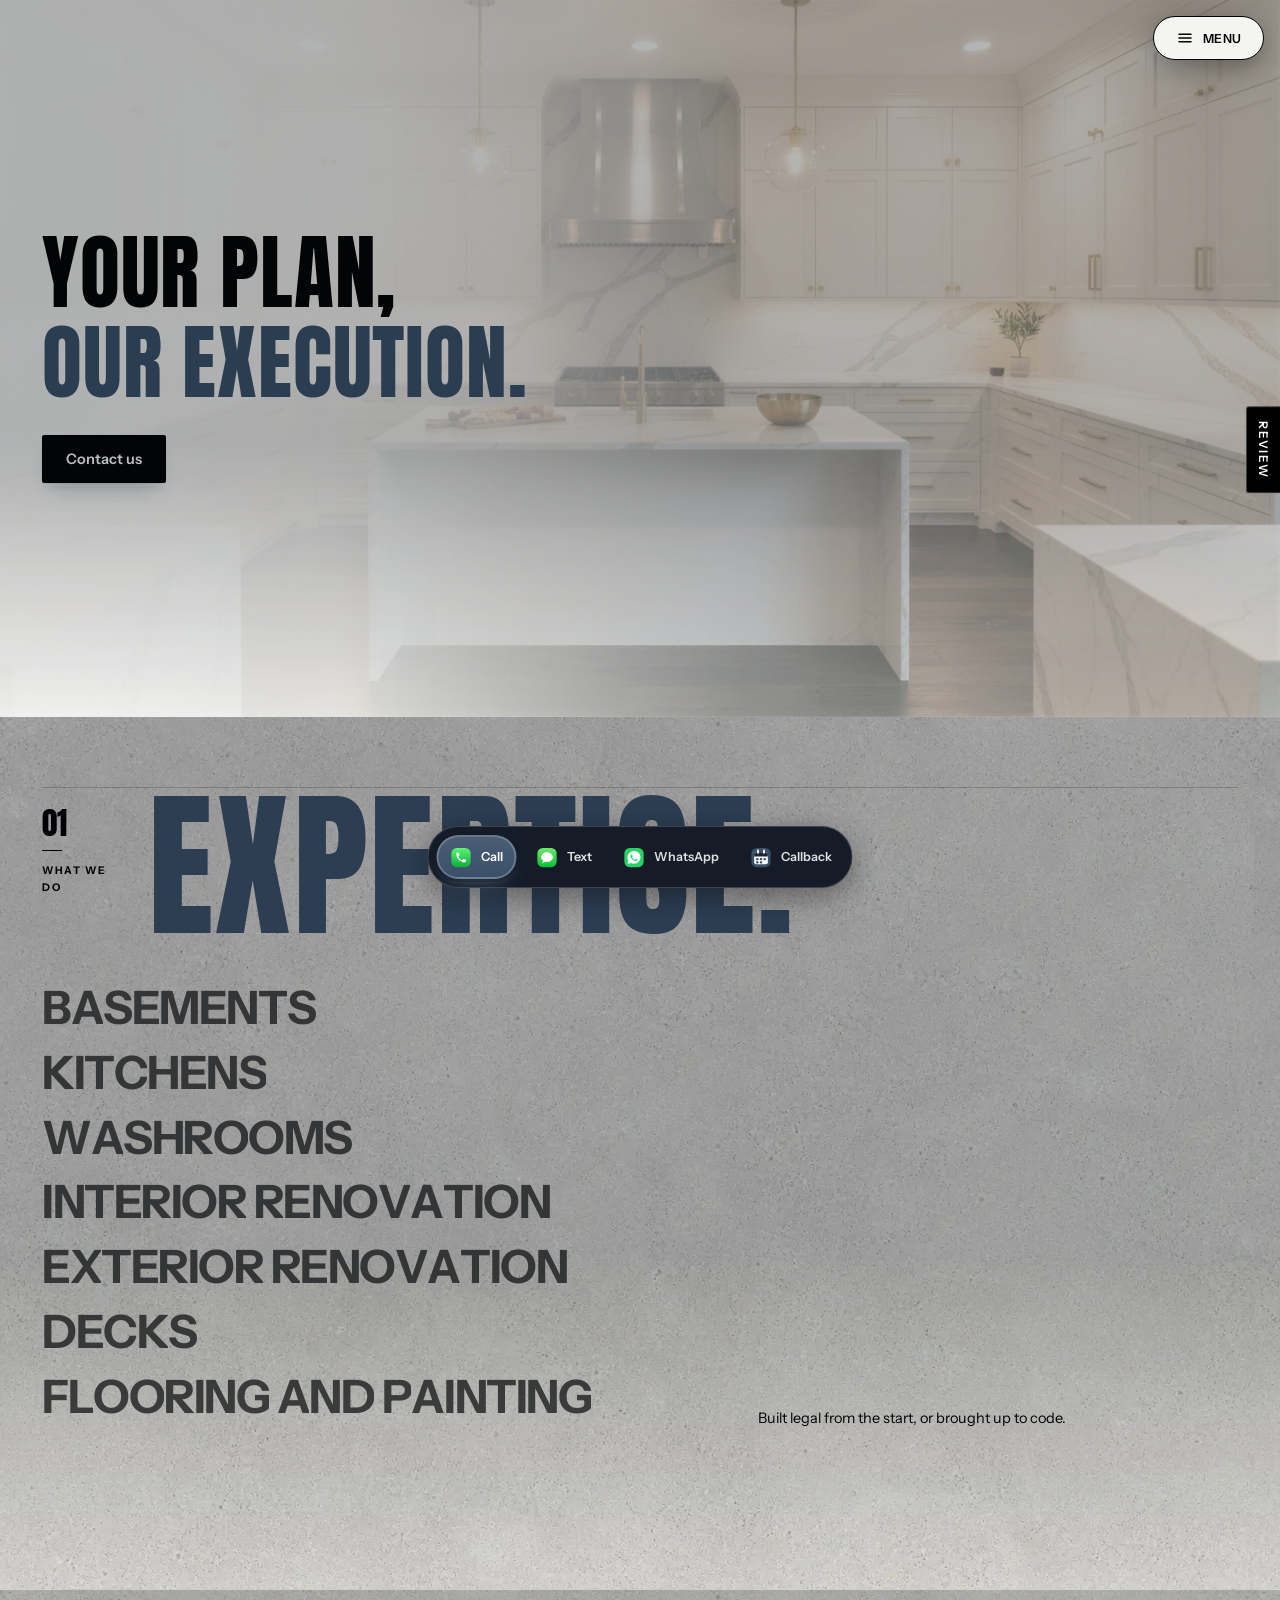
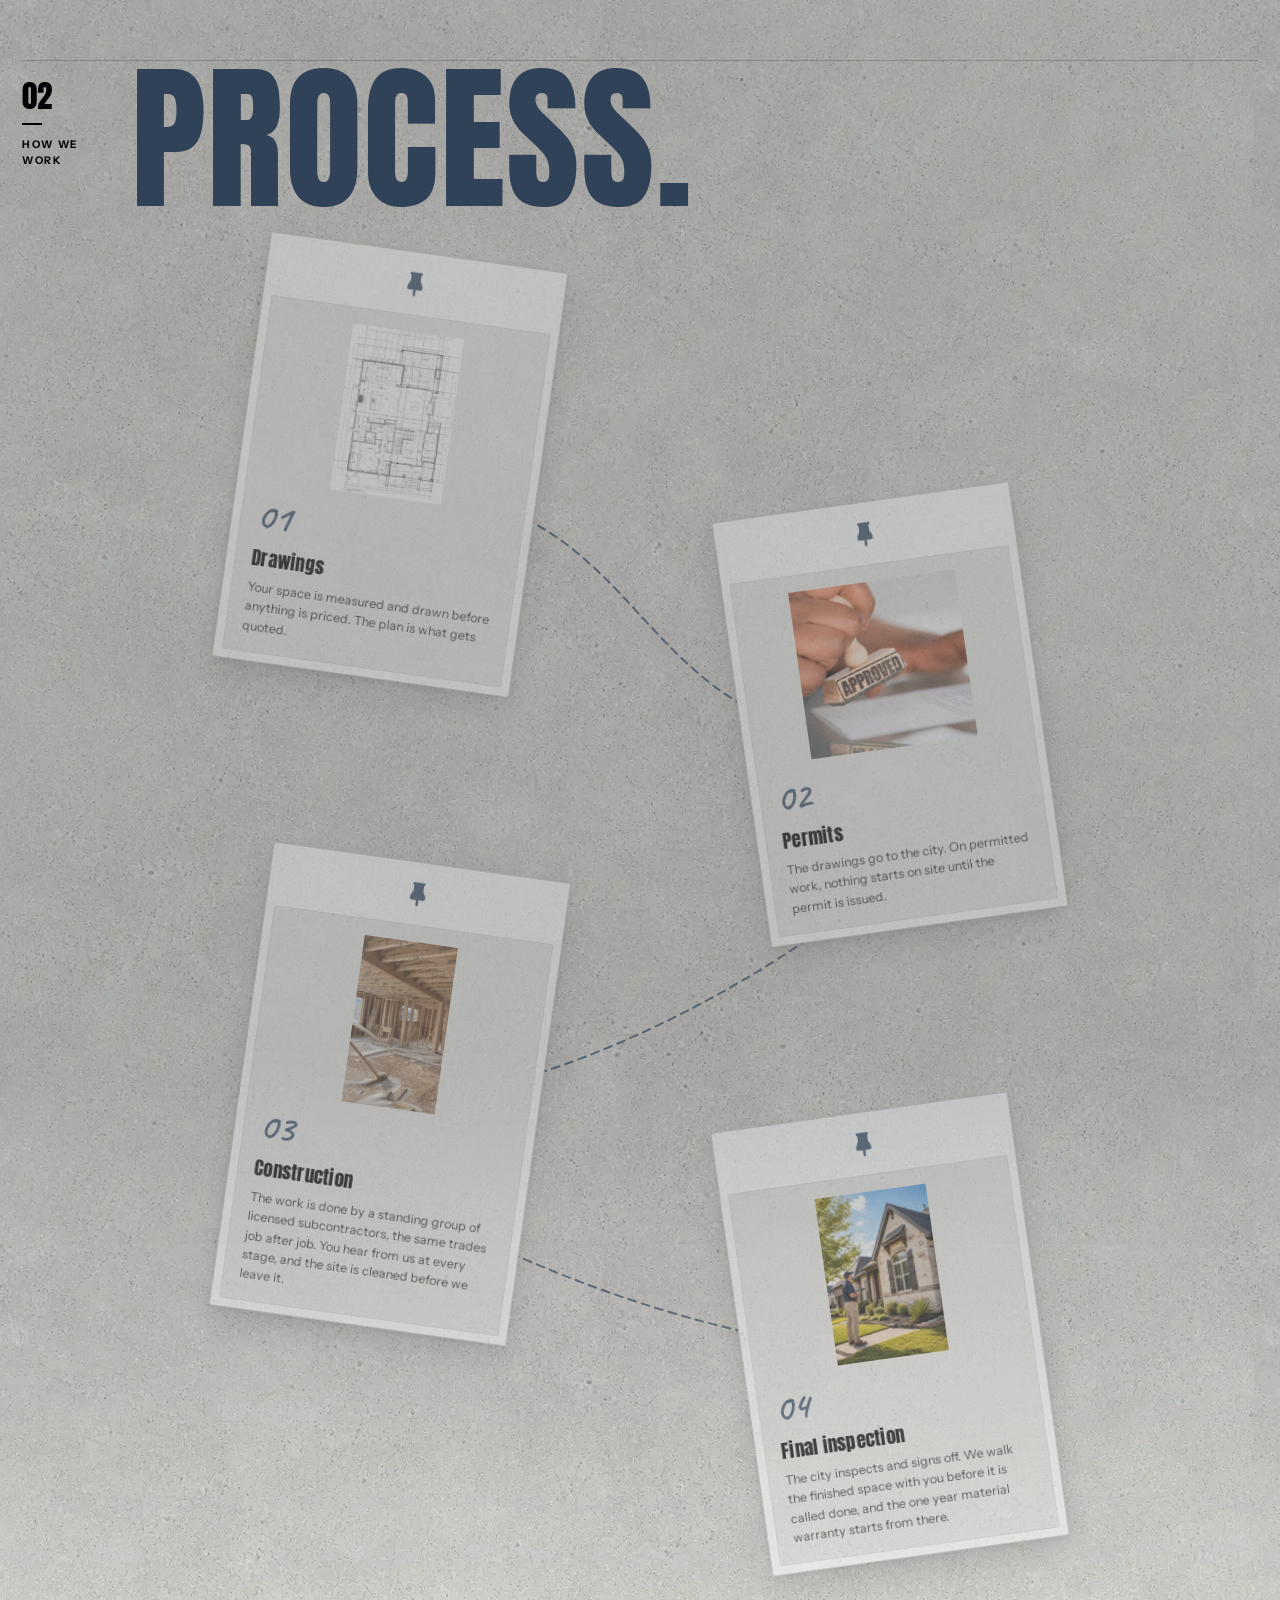
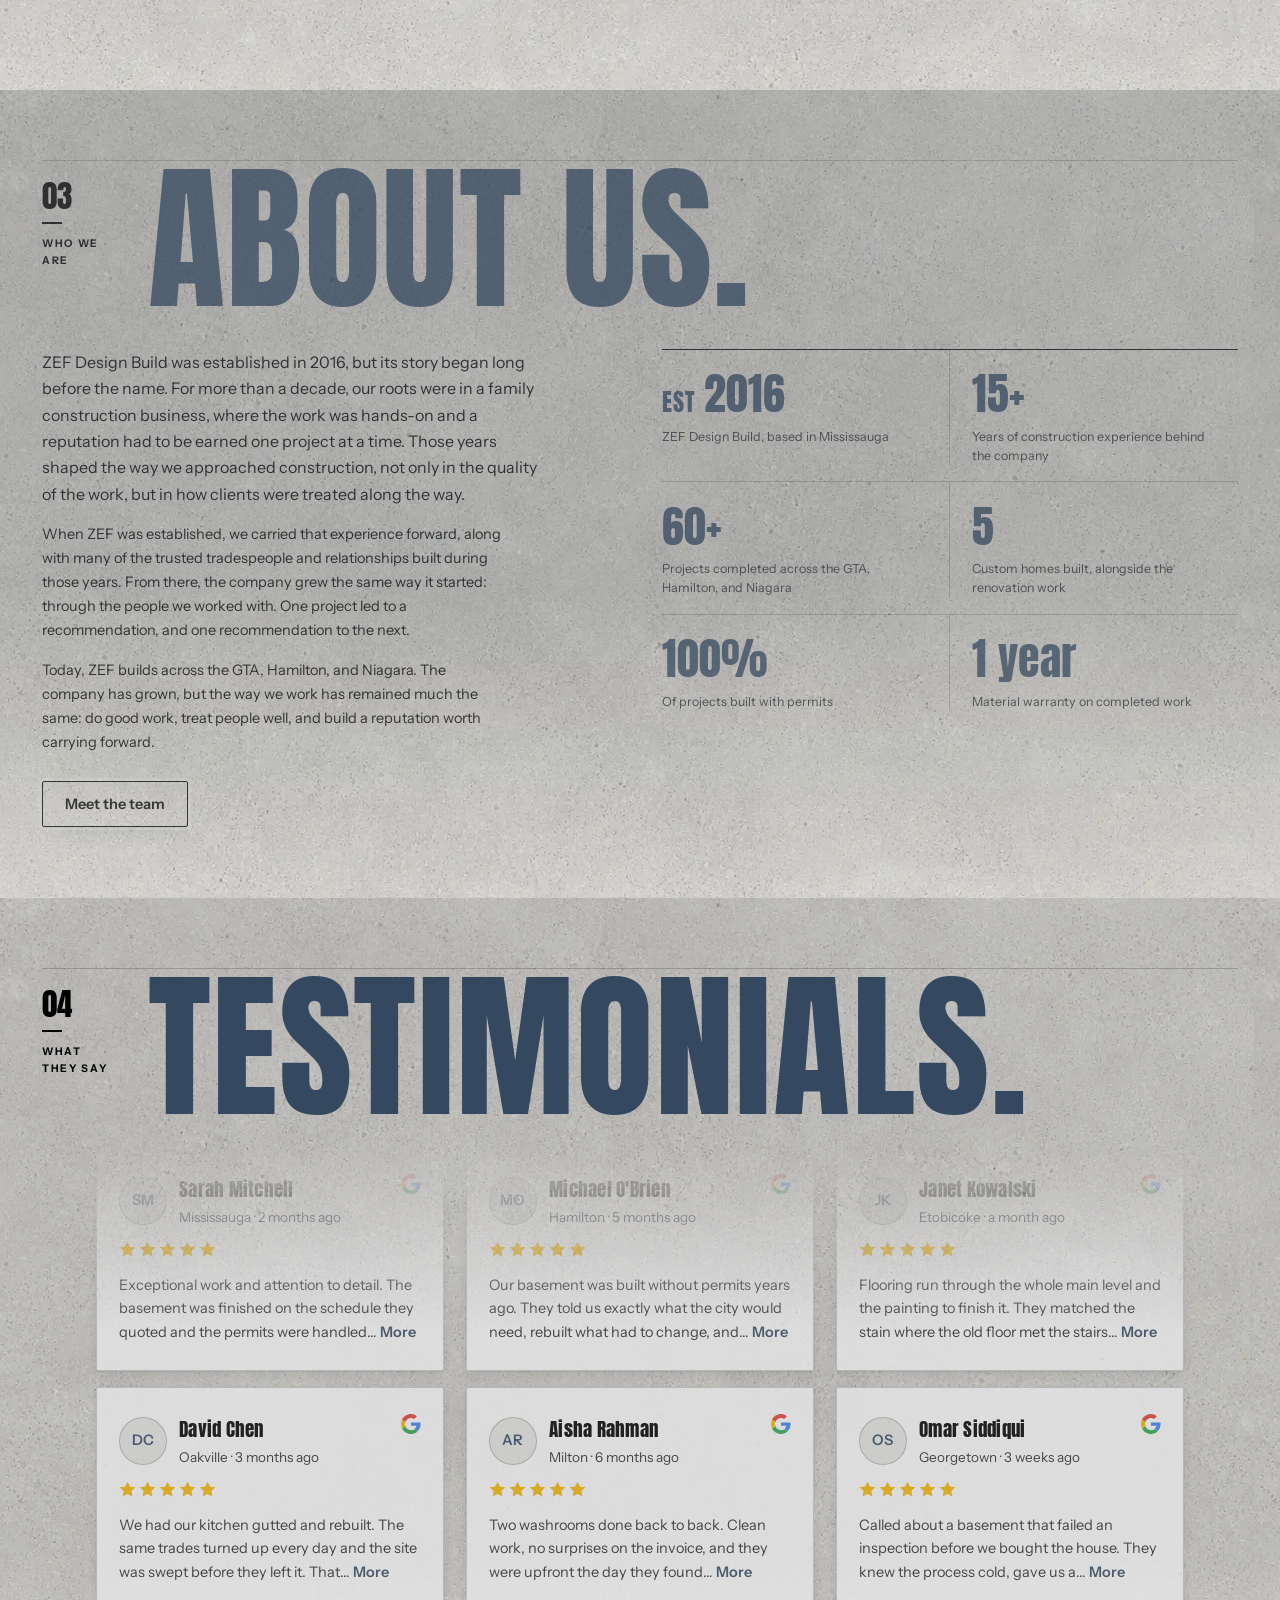
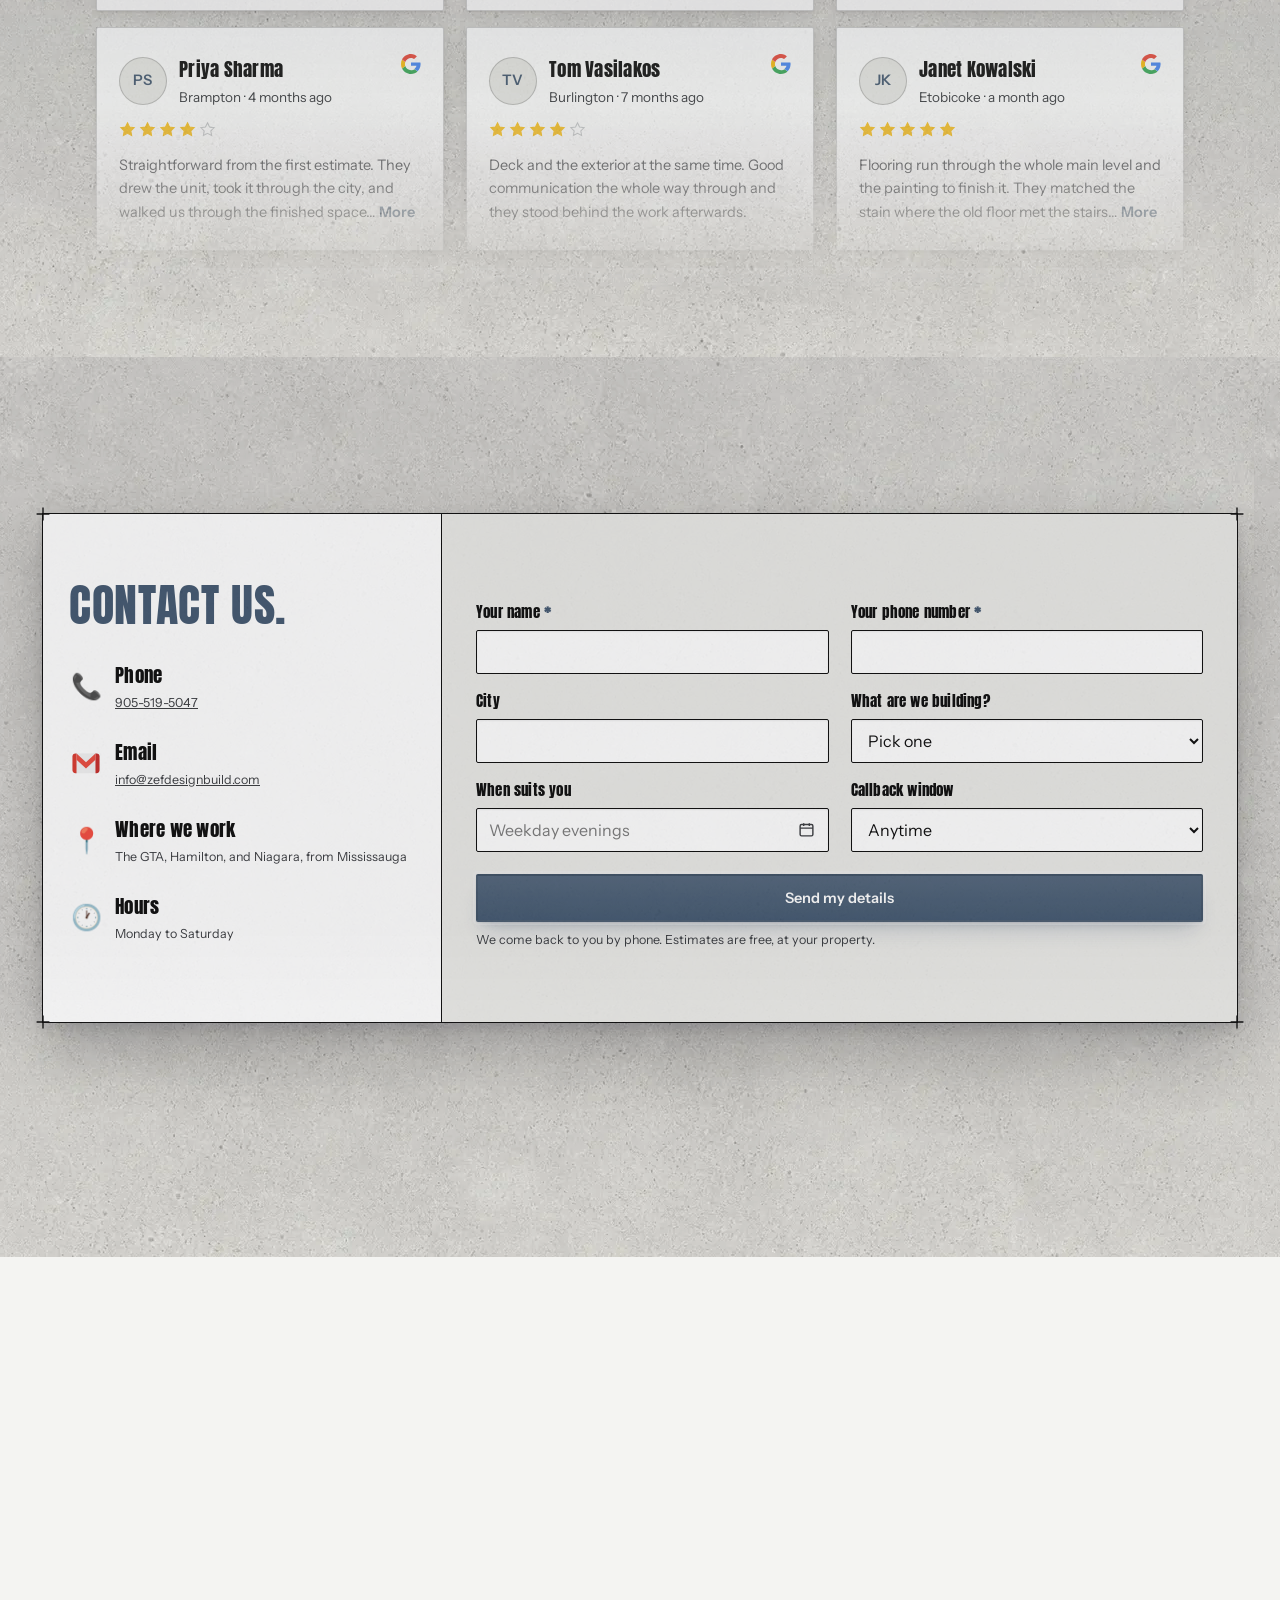
==== index.html @ 4aff9bce "ZEF Design Build preview build (7cb5512)" ====
<!DOCTYPE html>
<html lang="en">
<head>
<meta charset="UTF-8">
<meta name="viewport" content="width=device-width, initial-scale=1.0">
<link rel="icon" type="image/png" sizes="64x64" href="assets/favicon-64.png">
<link rel="apple-touch-icon" href="assets/apple-touch-icon.png">
<title>ZEF Design Build | Construction, Mississauga</title>
<meta name="description" content="Construction company in Mississauga building legal basements, kitchens, washrooms, decks, and full renovations across the GTA, Hamilton, and Niagara.">
<meta name="robots" content="noindex, nofollow">
<link rel="canonical" href="https://zefdesignbuild.com/">
<meta property="og:title" content="ZEF Design Build | Construction, Mississauga">
<meta property="og:description" content="Construction company in Mississauga building legal basements, kitchens, washrooms, decks, and full renovations across the GTA, Hamilton, and Niagara.">
<meta property="og:type" content="website">
<meta property="og:url" content="https://zefdesignbuild.com/">
<meta property="og:site_name" content="ZEF Design Build">
<link rel="preconnect" href="https://fonts.googleapis.com">
<link rel="preconnect" href="https://fonts.gstatic.com" crossorigin>
<link href="https://fonts.googleapis.com/css2?family=Anton&family=Oswald:wght@300;400&family=Instrument+Sans:wght@400;500;600;700&family=IBM+Plex+Mono:wght@400;500&family=Caveat:wght@600&family=Plus+Jakarta+Sans:wght@400;500;600;700;800&display=swap" rel="stylesheet">
<link rel="stylesheet" href="css/site.css">
<script type="application/ld+json">{"@context": "https://schema.org", "@type": "GeneralContractor", "name": "ZEF Design Build", "url": "https://zefdesignbuild.com", "email": "info@zefdesignbuild.com", "telephone": "+1-905-519-5047", "address": {"@type": "PostalAddress", "addressLocality": "Mississauga", "addressRegion": "ON", "addressCountry": "CA"}, "areaServed": [{"@type": "Place", "name": "Greater Toronto Area"}, {"@type": "Place", "name": "Hamilton"}, {"@type": "Place", "name": "Niagara"}], "openingHoursSpecification": [{"@type": "OpeningHoursSpecification", "dayOfWeek": ["Monday", "Tuesday", "Wednesday", "Thursday"], "opens": "08:00", "closes": "21:00"}, {"@type": "OpeningHoursSpecification", "dayOfWeek": ["Friday"], "opens": "12:30", "closes": "22:00"}, {"@type": "OpeningHoursSpecification", "dayOfWeek": ["Saturday"], "opens": "08:00", "closes": "19:00"}], "sameAs": ["https://www.facebook.com/profile.php?id=61578318698367"], "foundingDate": "2016"}</script>
</head>
<body>
<a class="skip" href="#main">Skip to content</a>
<header class="site" id="site-nav">
  <div class="hrow">
    <button class="burger" type="button" aria-label="Open menu" aria-expanded="false" aria-controls="mpop">
      <svg viewBox="0 0 24 24" aria-hidden="true">
        <path d="M4 12L20 12" class="l1"/>
        <path d="M4 12H20" class="l2"/>
        <path d="M4 12H20" class="l3"/>
      </svg>
    </button>
    <a class="lockup" href="index.html">
      <img class="mark" src="assets/logo-chevron.png" alt="" width="40" height="45">
      <span class="ltext"><b>ZEF</b><span>DESIGN BUILD</span></span>
    </a>
    <nav class="menu" aria-label="Main">
      <a href="legal-basements.html">Basements</a><button type="button" data-dd="dd-services" aria-expanded="false" aria-controls="dd-services">Services <svg class="chev" viewBox="0 0 24 24" aria-hidden="true"><path d="M6 9l6 6 6-6" fill="none" stroke="currentColor" stroke-width="2" stroke-linecap="round" stroke-linejoin="round"/></svg></button><a href="about.html">About</a><a href="faq.html">FAQ</a><a href="contact.html">Contact Us</a>
    </nav>
    <div class="hright">
      <a class="ghost-btn" href="tel:9055195047">Call</a>
      <a class="quote-btn" href="contact.html">Get a quote</a>
    </div>
    <div class="dd" id="dd-services"><div class="ddgrid"><a href="legal-basements.html"><span class="thumb"><picture><source srcset="assets/basement-1400.webp 1400w" type="image/webp"><img src="assets/basement-1400.jpg" alt="A finished legal basement suite" width="1400" height="1400" loading="lazy" decoding="async"></picture></span><span><b>Basements</b><i>Built new, or brought up to code. The flagship.</i></span></a><a href="kitchens.html"><span class="thumb"><picture><source srcset="assets/kitchen.webp 736w" type="image/webp"><img src="assets/kitchen.jpg" alt="A finished kitchen with white cabinets, a garden window, and wood flooring" width="736" height="1104" loading="lazy" decoding="async"></picture></span><span><b>Kitchens</b><i>Full renovations.</i></span></a><a href="washrooms.html"><span class="thumb"><picture><source srcset="assets/washroom.webp 736w" type="image/webp"><img src="assets/washroom.jpg" alt="A finished washroom with tiled walls and a glass shower screen" width="736" height="1104" loading="lazy" decoding="async"></picture></span><span><b>Washrooms</b><i>Gut jobs to refreshes.</i></span></a><a href="interior-renovation.html"><span class="thumb"><picture><source srcset="assets/interior.webp 620w" type="image/webp"><img src="assets/interior.jpg" alt="A finished open-plan living room after an interior renovation" width="620" height="930" loading="lazy" decoding="async"></picture></span><span><b>Interior Renovation</b><i>Room by room, or the whole floor.</i></span></a><a href="exterior-renovation.html"><span class="thumb"><picture><source srcset="assets/exterior.webp 736w" type="image/webp"><img src="assets/exterior.jpg" alt="The front of a house after an exterior renovation" width="736" height="1104" loading="lazy" decoding="async"></picture></span><span><b>Exterior Renovation</b><i>Siding, windows, doors, and the front.</i></span></a><a href="decks.html"><span class="thumb"><picture><img src="assets/deck.jpg" alt="A finished backyard deck with seating and planting around it" width="672" height="1024" loading="lazy" decoding="async"></picture></span><span><b>Decks</b><i>Outdoor builds.</i></span></a></div></div>
    <div class="mpop" id="mpop">
  <a href="legal-basements.html">Basements</a>
  <div class="sep" role="separator" aria-orientation="horizontal"></div>
  <div class="grp">Services</div>
  <a href="kitchens.html">Kitchens</a><a href="washrooms.html">Washrooms</a><a href="interior-renovation.html">Interior Renovation</a><a href="exterior-renovation.html">Exterior Renovation</a><a href="decks.html">Decks</a>
  <div class="sep" role="separator" aria-orientation="horizontal"></div>
  <a href="about.html">About</a>
  <a href="faq.html">FAQ</a>
  <a href="contact.html">Contact Us</a>
</div>

  </div>
</header>
<button class="navhint" type="button" aria-controls="site-nav" aria-expanded="false"><svg viewBox="0 0 24 24" aria-hidden="true"><path d="M4 7h16M4 12h16M4 17h16"/></svg><span>Menu</span></button>
<main id="main">
<section class="hero-stage home">
  <div class="hero-photo" aria-hidden="true">
    <picture>
      <!-- Home hero image (Fahad, 2026-08-17): the kitchen-build scene's draft
           frame, 4K-upscaled for clarity, shown FULL-FRAME with no scrim and
           no grid overlay (his rulings). PLACEHOLDER until the scene's master
           locks (bible: ../01 - Hero/kitchen-build-scroll/); the basement
           assets (hero-1920/hero-1100) stay built for reversal. -->
      <source srcset="assets/kitchen-hero-1100.webp 1100w, assets/kitchen-hero-1600.webp 1600w, assets/kitchen-hero-2560.webp 2560w" type="image/webp" sizes="100vw">
      <img src="assets/kitchen-hero-1600.jpg" srcset="assets/kitchen-hero-1100.jpg 1100w, assets/kitchen-hero-1600.jpg 1600w, assets/kitchen-hero-2560.jpg 2560w" sizes="100vw" alt="" width="2560" height="1434" fetchpriority="high" decoding="sync">
    </picture>
  </div>
  <div class="hero-inner">
    <div class="hero-copy">
      <!-- THE H1 IS SET LIKE A SECTION HEAD (Fahad, 2026-08-20, working from
           a screenshot of "EXPERTISE."): Anton, uppercase, tight leading, the
           accent, and the same full stop. `.hero-stop` carries the stop so it
           inherits the heading's colour the way `.sechead-stop` does.
           THE PARAGRAPH THAT EXPLAINED WHAT ZEF IS WAS REMOVED with it -- the
           About us page carries that, and the hero was spending its whole
           measure on a definition nobody arrives wanting. -->
      <!-- TWO PARTS, SEPARATELY COLOURABLE. The heading has always been a
           two-tone lockup (it was black "Your plan," over steel "our
           execution" before this head was restyled) and losing that split
           lost the point of it. `.hl-a` and `.hl-b` carry the halves; the
           stop lives INSIDE `.hl-b` so `color: inherit` picks up that half's
           colour rather than the h1's, which is what keeps punctuation with
           its own word when the two halves disagree. -->
      <h1><span class="hl-a">Your plan,</span><br><span class="hl-b">our execution<span class="hero-stop" aria-hidden="true">.</span></span></h1>
      <!-- ONE BUTTON ONLY (Fahad, 2026-08-21: "Only keep the contact us
           button there"). Call went: it is the lead dock's first channel
           on every page, so the pair was a second route to the same tap. -->
      <div class="ctas">
        <a class="btn1" href="contact.html">Contact us</a>
      </div>
    </div>
  </div>
</section>

<section class="wb">
  <div class="inner">
    <div class="sechead reveal">
    <div class="sechead-meta">
      <span class="sechead-num" aria-hidden="true">01</span>
      <span class="sechead-tick" aria-hidden="true"></span>
      <span class="sechead-label">What we do</span>
    </div>
    <h2 class="sec">Expertise<span class="sechead-stop" aria-hidden="true">.</span></h2>
  </div>
    <div class="hsl reveal"><div class="hsl-group"><a class="hsl-link" href="legal-basements.html" aria-label="Basements"><span class="hsl-word" aria-hidden="true"><span class="hsl-w"><span class="hsl-ch" style="--i:0"><span class="l1">B</span><span class="l2">B</span></span><span class="hsl-ch" style="--i:1"><span class="l1">A</span><span class="l2">A</span></span><span class="hsl-ch" style="--i:2"><span class="l1">S</span><span class="l2">S</span></span><span class="hsl-ch" style="--i:3"><span class="l1">E</span><span class="l2">E</span></span><span class="hsl-ch" style="--i:4"><span class="l1">M</span><span class="l2">M</span></span><span class="hsl-ch" style="--i:5"><span class="l1">E</span><span class="l2">E</span></span><span class="hsl-ch" style="--i:6"><span class="l1">N</span><span class="l2">N</span></span><span class="hsl-ch" style="--i:7"><span class="l1">T</span><span class="l2">T</span></span><span class="hsl-ch" style="--i:8"><span class="l1">S</span><span class="l2">S</span></span></span></span><span class="hsl-go mono" aria-hidden="true">&rarr;</span></a><span class="hsl-subs"><a href="build-a-legal-basement.html"><b>Legal basement</b><i>Yours is unfinished</i></a><a href="legalize-a-basement.html"><b>Finished basement</b><i>Built without permits</i></a></span></div><span class="hsl-shot hsl-bshot"><picture><source srcset="assets/basement-760.webp 760w, assets/basement-1400.webp 1400w" type="image/webp" sizes="(max-width:900px) 100vw, 520px"><img src="assets/basement-1400.jpg" srcset="assets/basement-760.jpg 760w, assets/basement-1400.jpg 1400w" sizes="(max-width:900px) 100vw, 520px" alt="A finished legal basement suite with a kitchenette and living area" width="1400" height="1400" loading="lazy" decoding="async"></picture><span class="hsl-cap">Built legal from the start, or brought up to code.</span></span><a class="hsl-link" href="kitchens.html" aria-label="Kitchens"><span class="hsl-word" aria-hidden="true"><span class="hsl-w"><span class="hsl-ch" style="--i:0"><span class="l1">K</span><span class="l2">K</span></span><span class="hsl-ch" style="--i:1"><span class="l1">I</span><span class="l2">I</span></span><span class="hsl-ch" style="--i:2"><span class="l1">T</span><span class="l2">T</span></span><span class="hsl-ch" style="--i:3"><span class="l1">C</span><span class="l2">C</span></span><span class="hsl-ch" style="--i:4"><span class="l1">H</span><span class="l2">H</span></span><span class="hsl-ch" style="--i:5"><span class="l1">E</span><span class="l2">E</span></span><span class="hsl-ch" style="--i:6"><span class="l1">N</span><span class="l2">N</span></span><span class="hsl-ch" style="--i:7"><span class="l1">S</span><span class="l2">S</span></span></span></span><span class="hsl-go mono" aria-hidden="true">&rarr;</span></a><span class="hsl-shot"><picture><source srcset="assets/kitchen.webp 736w" type="image/webp" sizes="(max-width:900px) 100vw, 520px"><img src="assets/kitchen.jpg" alt="A finished kitchen with white cabinets, a garden window, and wood flooring" width="736" height="1104" loading="lazy" decoding="async"></picture><span class="hsl-cap">Full renovations.</span></span><a class="hsl-link" href="washrooms.html" aria-label="Washrooms"><span class="hsl-word" aria-hidden="true"><span class="hsl-w"><span class="hsl-ch" style="--i:0"><span class="l1">W</span><span class="l2">W</span></span><span class="hsl-ch" style="--i:1"><span class="l1">A</span><span class="l2">A</span></span><span class="hsl-ch" style="--i:2"><span class="l1">S</span><span class="l2">S</span></span><span class="hsl-ch" style="--i:3"><span class="l1">H</span><span class="l2">H</span></span><span class="hsl-ch" style="--i:4"><span class="l1">R</span><span class="l2">R</span></span><span class="hsl-ch" style="--i:5"><span class="l1">O</span><span class="l2">O</span></span><span class="hsl-ch" style="--i:6"><span class="l1">O</span><span class="l2">O</span></span><span class="hsl-ch" style="--i:7"><span class="l1">M</span><span class="l2">M</span></span><span class="hsl-ch" style="--i:8"><span class="l1">S</span><span class="l2">S</span></span></span></span><span class="hsl-go mono" aria-hidden="true">&rarr;</span></a><span class="hsl-shot"><picture><source srcset="assets/washroom.webp 736w" type="image/webp" sizes="(max-width:900px) 100vw, 520px"><img src="assets/washroom.jpg" alt="A finished washroom with tiled walls and a glass shower screen" width="736" height="1104" loading="lazy" decoding="async"></picture><span class="hsl-cap">Gut jobs to refreshes.</span></span><a class="hsl-link" href="interior-renovation.html" aria-label="Interior Renovation"><span class="hsl-word" aria-hidden="true"><span class="hsl-w"><span class="hsl-ch" style="--i:0"><span class="l1">I</span><span class="l2">I</span></span><span class="hsl-ch" style="--i:1"><span class="l1">N</span><span class="l2">N</span></span><span class="hsl-ch" style="--i:2"><span class="l1">T</span><span class="l2">T</span></span><span class="hsl-ch" style="--i:3"><span class="l1">E</span><span class="l2">E</span></span><span class="hsl-ch" style="--i:4"><span class="l1">R</span><span class="l2">R</span></span><span class="hsl-ch" style="--i:5"><span class="l1">I</span><span class="l2">I</span></span><span class="hsl-ch" style="--i:6"><span class="l1">O</span><span class="l2">O</span></span><span class="hsl-ch" style="--i:7"><span class="l1">R</span><span class="l2">R</span></span></span> <span class="hsl-w"><span class="hsl-ch" style="--i:9"><span class="l1">R</span><span class="l2">R</span></span><span class="hsl-ch" style="--i:10"><span class="l1">E</span><span class="l2">E</span></span><span class="hsl-ch" style="--i:11"><span class="l1">N</span><span class="l2">N</span></span><span class="hsl-ch" style="--i:12"><span class="l1">O</span><span class="l2">O</span></span><span class="hsl-ch" style="--i:13"><span class="l1">V</span><span class="l2">V</span></span><span class="hsl-ch" style="--i:14"><span class="l1">A</span><span class="l2">A</span></span><span class="hsl-ch" style="--i:15"><span class="l1">T</span><span class="l2">T</span></span><span class="hsl-ch" style="--i:16"><span class="l1">I</span><span class="l2">I</span></span><span class="hsl-ch" style="--i:17"><span class="l1">O</span><span class="l2">O</span></span><span class="hsl-ch" style="--i:18"><span class="l1">N</span><span class="l2">N</span></span></span></span><span class="hsl-go mono" aria-hidden="true">&rarr;</span></a><span class="hsl-shot"><picture><source srcset="assets/interior.webp 620w" type="image/webp" sizes="(max-width:900px) 100vw, 520px"><img src="assets/interior.jpg" alt="A finished open-plan living room after an interior renovation" width="620" height="930" loading="lazy" decoding="async"></picture><span class="hsl-cap">Room by room, or the whole floor.</span></span><a class="hsl-link" href="exterior-renovation.html" aria-label="Exterior Renovation"><span class="hsl-word" aria-hidden="true"><span class="hsl-w"><span class="hsl-ch" style="--i:0"><span class="l1">E</span><span class="l2">E</span></span><span class="hsl-ch" style="--i:1"><span class="l1">X</span><span class="l2">X</span></span><span class="hsl-ch" style="--i:2"><span class="l1">T</span><span class="l2">T</span></span><span class="hsl-ch" style="--i:3"><span class="l1">E</span><span class="l2">E</span></span><span class="hsl-ch" style="--i:4"><span class="l1">R</span><span class="l2">R</span></span><span class="hsl-ch" style="--i:5"><span class="l1">I</span><span class="l2">I</span></span><span class="hsl-ch" style="--i:6"><span class="l1">O</span><span class="l2">O</span></span><span class="hsl-ch" style="--i:7"><span class="l1">R</span><span class="l2">R</span></span></span> <span class="hsl-w"><span class="hsl-ch" style="--i:9"><span class="l1">R</span><span class="l2">R</span></span><span class="hsl-ch" style="--i:10"><span class="l1">E</span><span class="l2">E</span></span><span class="hsl-ch" style="--i:11"><span class="l1">N</span><span class="l2">N</span></span><span class="hsl-ch" style="--i:12"><span class="l1">O</span><span class="l2">O</span></span><span class="hsl-ch" style="--i:13"><span class="l1">V</span><span class="l2">V</span></span><span class="hsl-ch" style="--i:14"><span class="l1">A</span><span class="l2">A</span></span><span class="hsl-ch" style="--i:15"><span class="l1">T</span><span class="l2">T</span></span><span class="hsl-ch" style="--i:16"><span class="l1">I</span><span class="l2">I</span></span><span class="hsl-ch" style="--i:17"><span class="l1">O</span><span class="l2">O</span></span><span class="hsl-ch" style="--i:18"><span class="l1">N</span><span class="l2">N</span></span></span></span><span class="hsl-go mono" aria-hidden="true">&rarr;</span></a><span class="hsl-shot"><picture><source srcset="assets/exterior.webp 736w" type="image/webp" sizes="(max-width:900px) 100vw, 520px"><img src="assets/exterior.jpg" alt="The front of a house after an exterior renovation" width="736" height="1104" loading="lazy" decoding="async"></picture><span class="hsl-cap">Siding, windows, doors, and the front.</span></span><a class="hsl-link" href="decks.html" aria-label="Decks"><span class="hsl-word" aria-hidden="true"><span class="hsl-w"><span class="hsl-ch" style="--i:0"><span class="l1">D</span><span class="l2">D</span></span><span class="hsl-ch" style="--i:1"><span class="l1">E</span><span class="l2">E</span></span><span class="hsl-ch" style="--i:2"><span class="l1">C</span><span class="l2">C</span></span><span class="hsl-ch" style="--i:3"><span class="l1">K</span><span class="l2">K</span></span><span class="hsl-ch" style="--i:4"><span class="l1">S</span><span class="l2">S</span></span></span></span><span class="hsl-go mono" aria-hidden="true">&rarr;</span></a><span class="hsl-shot"><picture><img src="assets/deck.jpg" alt="A finished backyard deck with seating and planting around it" width="672" height="1024" loading="lazy" decoding="async"></picture><span class="hsl-cap">Outdoor builds.</span></span><a class="hsl-link" href="interior-renovation.html" aria-label="Flooring and Painting"><span class="hsl-word" aria-hidden="true"><span class="hsl-w"><span class="hsl-ch" style="--i:0"><span class="l1">F</span><span class="l2">F</span></span><span class="hsl-ch" style="--i:1"><span class="l1">L</span><span class="l2">L</span></span><span class="hsl-ch" style="--i:2"><span class="l1">O</span><span class="l2">O</span></span><span class="hsl-ch" style="--i:3"><span class="l1">O</span><span class="l2">O</span></span><span class="hsl-ch" style="--i:4"><span class="l1">R</span><span class="l2">R</span></span><span class="hsl-ch" style="--i:5"><span class="l1">I</span><span class="l2">I</span></span><span class="hsl-ch" style="--i:6"><span class="l1">N</span><span class="l2">N</span></span><span class="hsl-ch" style="--i:7"><span class="l1">G</span><span class="l2">G</span></span></span> <span class="hsl-w"><span class="hsl-ch" style="--i:9"><span class="l1">A</span><span class="l2">A</span></span><span class="hsl-ch" style="--i:10"><span class="l1">N</span><span class="l2">N</span></span><span class="hsl-ch" style="--i:11"><span class="l1">D</span><span class="l2">D</span></span></span> <span class="hsl-w"><span class="hsl-ch" style="--i:13"><span class="l1">P</span><span class="l2">P</span></span><span class="hsl-ch" style="--i:14"><span class="l1">A</span><span class="l2">A</span></span><span class="hsl-ch" style="--i:15"><span class="l1">I</span><span class="l2">I</span></span><span class="hsl-ch" style="--i:16"><span class="l1">N</span><span class="l2">N</span></span><span class="hsl-ch" style="--i:17"><span class="l1">T</span><span class="l2">T</span></span><span class="hsl-ch" style="--i:18"><span class="l1">I</span><span class="l2">I</span></span><span class="hsl-ch" style="--i:19"><span class="l1">N</span><span class="l2">N</span></span><span class="hsl-ch" style="--i:20"><span class="l1">G</span><span class="l2">G</span></span></span></span><span class="hsl-go mono" aria-hidden="true">&rarr;</span></a><span class="hsl-shot"><picture><source srcset="assets/flooring.webp 620w" type="image/webp" sizes="(max-width:900px) 100vw, 520px"><img src="assets/flooring.jpg" alt="New flooring run through connected rooms" width="620" height="1240" loading="lazy" decoding="async"></picture><span class="hsl-cap">Floors run through connected rooms, and the painting that finishes them.</span></span></div>
  </div>
</section>

<section class="process" aria-labelledby="process-h">
  <div class="prohead reveal">
    <div class="sechead">
    <div class="sechead-meta">
      <span class="sechead-num" aria-hidden="true">02</span>
      <span class="sechead-tick" aria-hidden="true"></span>
      <span class="sechead-label">How we work</span>
    </div>
    <h2 class="sec" id="process-h">Process<span class="sechead-stop" aria-hidden="true">.</span></h2>
  </div>
  </div>
  <div class="proboard">
    <svg class="propath" viewBox="0 0 1000 1370" preserveAspectRatio="none" aria-hidden="true">
      <path d="M 250 240 C 520 240, 480 490, 750 490 C 1000 490, 520 850, 250 850 C 20 850, 480 1100, 750 1100" fill="none" stroke="currentColor" stroke-width="2"
            stroke-linecap="round" vector-effect="non-scaling-stroke"/>
    </svg>
    <ol class="prolist"><li class="procard">
      <div class="pcard">
        <svg class="ppin" viewBox="0 0 24 24" fill="currentColor" aria-hidden="true"><path d="M16 3a1 1 0 0 1 .117 1.993l-.117 .007v4.764l1.894 3.789a1 1 0 0 1 .1 .331l.006 .116v2a1 1 0 0 1 -.883 .993l-.117 .007h-4v4a1 1 0 0 1 -1.993 .117l-.007 -.117v-4h-4a1 1 0 0 1 -.993 -.883l-.007 -.117v-2a1 1 0 0 1 .06 -.34l.046 -.107l1.894 -3.791v-4.762a1 1 0 0 1 -.117 -1.993l.117 -.007h8z"/></svg>
        <div class="ppanel">
          <figure class="pphoto"><picture><source srcset="assets/01-plan.webp 399w" type="image/webp" sizes="280px"><img src="assets/01-plan.jpg" alt="A drawing set laid out on a table with a scale rule across it" width="399" height="600" loading="lazy" decoding="async"></picture></figure>
          <span class="pscript" aria-hidden="true">01</span>
          <h3>Drawings</h3>
          <p>Your space is measured and drawn before anything is priced. The plan is what gets quoted.</p>
        </div>
      </div>
    </li><li class="procard">
      <div class="pcard">
        <svg class="ppin" viewBox="0 0 24 24" fill="currentColor" aria-hidden="true"><path d="M16 3a1 1 0 0 1 .117 1.993l-.117 .007v4.764l1.894 3.789a1 1 0 0 1 .1 .331l.006 .116v2a1 1 0 0 1 -.883 .993l-.117 .007h-4v4a1 1 0 0 1 -1.993 .117l-.007 -.117v-4h-4a1 1 0 0 1 -.993 -.883l-.007 -.117v-2a1 1 0 0 1 .06 -.34l.046 -.107l1.894 -3.791v-4.762a1 1 0 0 1 -.117 -1.993l.117 -.007h8z"/></svg>
        <div class="ppanel">
          <figure class="pphoto"><picture><source srcset="assets/02-permits.webp 472w" type="image/webp" sizes="280px"><img src="assets/02-permits.jpg" alt="A building permit application on a desk" width="472" height="472" loading="lazy" decoding="async"></picture></figure>
          <span class="pscript" aria-hidden="true">02</span>
          <h3>Permits</h3>
          <p>The drawings go to the city. On permitted work, nothing starts on site until the permit is issued.</p>
        </div>
      </div>
    </li><li class="procard">
      <div class="pcard">
        <svg class="ppin" viewBox="0 0 24 24" fill="currentColor" aria-hidden="true"><path d="M16 3a1 1 0 0 1 .117 1.993l-.117 .007v4.764l1.894 3.789a1 1 0 0 1 .1 .331l.006 .116v2a1 1 0 0 1 -.883 .993l-.117 .007h-4v4a1 1 0 0 1 -1.993 .117l-.007 -.117v-4h-4a1 1 0 0 1 -.993 -.883l-.007 -.117v-2a1 1 0 0 1 .06 -.34l.046 -.107l1.894 -3.791v-4.762a1 1 0 0 1 -.117 -1.993l.117 -.007h8z"/></svg>
        <div class="ppanel">
          <figure class="pphoto"><picture><source srcset="assets/03-construction.webp 620w" type="image/webp" sizes="280px"><img src="assets/03-construction.jpg" alt="Framing and rough-in under way on a construction site" width="620" height="1102" loading="lazy" decoding="async"></picture></figure>
          <span class="pscript" aria-hidden="true">03</span>
          <h3>Construction</h3>
          <p>The work is done by a standing group of licensed subcontractors, the same trades job after job. You hear from us at every stage, and the site is cleaned before we leave it.</p>
        </div>
      </div>
    </li><li class="procard">
      <div class="pcard">
        <svg class="ppin" viewBox="0 0 24 24" fill="currentColor" aria-hidden="true"><path d="M16 3a1 1 0 0 1 .117 1.993l-.117 .007v4.764l1.894 3.789a1 1 0 0 1 .1 .331l.006 .116v2a1 1 0 0 1 -.883 .993l-.117 .007h-4v4a1 1 0 0 1 -1.993 .117l-.007 -.117v-4h-4a1 1 0 0 1 -.993 -.883l-.007 -.117v-2a1 1 0 0 1 .06 -.34l.046 -.107l1.894 -3.791v-4.762a1 1 0 0 1 -.117 -1.993l.117 -.007h8z"/></svg>
        <div class="ppanel">
          <figure class="pphoto"><picture><source srcset="assets/04-inspection.webp 314w" type="image/webp" sizes="280px"><img src="assets/04-inspection.jpg" alt="An inspector checking finished work with a clipboard" width="314" height="472" loading="lazy" decoding="async"></picture></figure>
          <span class="pscript" aria-hidden="true">04</span>
          <h3>Final inspection</h3>
          <p>The city inspects and signs off. We walk the finished space with you before it is called done, and the one year material warranty starts from there.</p>
        </div>
      </div>
    </li></ol>
  </div>
</section>


<section class="about">
  <div class="inner">
    <div class="sechead reveal">
    <div class="sechead-meta">
      <span class="sechead-num" aria-hidden="true">03</span>
      <span class="sechead-tick" aria-hidden="true"></span>
      <span class="sechead-label">Who we are</span>
    </div>
    <h2 class="sec">About us<span class="sechead-stop" aria-hidden="true">.</span></h2>
  </div>
    <div class="aboutgrid">
    <div class="aboutcopy aboutstory reveal">
      <p>ZEF Design Build was established in 2016, but its story began long before the name. For more than a decade, our roots were in a family construction business, where the work was hands-on and a reputation had to be earned one project at a time. Those years shaped the way we approached construction, not only in the quality of the work, but in how clients were treated along the way.</p>
      <p>When ZEF was established, we carried that experience forward, along with many of the trusted tradespeople and relationships built during those years. From there, the company grew the same way it started: through the people we worked with. One project led to a recommendation, and one recommendation to the next.</p>
      <p>Today, ZEF builds across the GTA, Hamilton, and Niagara. The company has grown, but the way we work has remained much the same: do good work, treat people well, and build a reputation worth carrying forward.</p>
      <a class="btn2" href="about.html">Meet the team</a>
    </div>
    <ul class="statrow reveal"><li><b><span class="spre">EST </span><span class="sfig" data-roll="2016">2016</span></b><span>ZEF Design Build, based in Mississauga</span></li><li><b><span class="sfig" data-roll="15">15</span><span class="ssuf">+</span></b><span>Years of construction experience behind the company</span></li><li><b><span class="sfig" data-roll="60">60</span><span class="ssuf">+</span></b><span>Projects completed across the GTA, Hamilton, and Niagara</span></li><li><b><span class="sfig" data-roll="5">5</span></b><span>Custom homes built, alongside the renovation work</span></li><li><b><span class="sfig" data-roll="100">100</span><span class="ssuf">%</span></b><span>Of projects built with permits</span></li><li><b><span class="sfig" data-roll="1">1</span><span class="ssuf"> year</span></b><span>Material warranty on completed work</span></li></ul>
    </div>
  </div>
</section>


<section class="tstm" aria-labelledby="tstm-h" data-placeholder-reviews>
  <!-- Pre-glass treatment (Fahad, 2026-08-19): plain white cards on the
       site's light ground. The glass field div is gone with the material. -->
  <div class="inner reveal">
    <div class="sechead">
    <div class="sechead-meta">
      <span class="sechead-num" aria-hidden="true">04</span>
      <span class="sechead-tick" aria-hidden="true"></span>
      <span class="sechead-label">What they say</span>
    </div>
    <h2 class="sec" id="tstm-h" tabindex="-1">Testimonials<span class="sechead-stop" aria-hidden="true">.</span></h2>
  </div>
    <!-- The pause control is VISUALLY HIDDEN UNTIL FOCUSED (Fahad, 2026-08-17:
         "remove scrolling/pause button"). It is not deleted, because WCAG
         2.2.2 requires a mechanism to stop content that scrolls by itself,
         and hover covers neither keyboard nor touch. This is the skip-link
         pattern: invisible in normal browsing, fully visible the moment a
         keyboard user tabs to it. Touch users get pause-on-tap in main.js. -->
    <div class="reccontrols">
      <button class="recpause mono" type="button" id="recpause" aria-pressed="false">Pause the reviews</button>
      <p class="recstate vh" id="recstate" role="status">Scrolling</p>
    </div>
  </div>
  <div class="reccols" data-marquee tabindex="0" role="group" aria-label="Customer reviews">
    <ul class="rectrack" role="list">
      <li class="rec">
        <article class="reccard">
          <div class="rechead">
            <span class="recface" aria-hidden="true">SM</span>
            <span class="recwho">
              <b>Sarah Mitchell</b>
              <i>Mississauga &middot; 2 months ago</i>
            </span>
            <svg class="gmark" viewBox="0 0 24 24" aria-hidden="true"><path fill="#4285F4" d="M23.5 12.3c0-.9-.1-1.5-.3-2.2H12v4.1h6.5c-.1 1-.8 2.6-2.4 3.7l3.7 2.9c2.2-2 3.7-5 3.7-8.5z"/><path fill="#34A853" d="M12 24c3.2 0 5.9-1.1 7.9-2.9l-3.7-2.9c-1 .7-2.4 1.2-4.2 1.2-3.2 0-5.9-2.1-6.9-5l-3.8 3C3.3 21.3 7.3 24 12 24z"/><path fill="#FBBC05" d="M5.1 14.4c-.25-.75-.4-1.55-.4-2.4s.15-1.65.4-2.4l-3.9-3C.4 8.3 0 10.1 0 12s.4 3.7 1.2 5.4l3.9-3z"/><path fill="#EA4335" d="M12 4.7c1.8 0 3 .8 3.7 1.4l3.3-3.2C17.9 1.1 15.2 0 12 0 7.3 0 3.3 2.7 1.2 6.6l3.9 3c1-2.9 3.7-4.9 6.9-4.9z"/></svg>
          </div>
          <span class="stars" role="img" aria-label="5 out of 5"><svg class="star on" viewBox="0 0 24 24" aria-hidden="true"><path d="M12 2.6l2.9 5.9 6.5.95-4.7 4.6 1.1 6.45L12 17.45 6.2 20.5l1.1-6.45L2.6 9.45l6.5-.95z"/></svg><svg class="star on" viewBox="0 0 24 24" aria-hidden="true"><path d="M12 2.6l2.9 5.9 6.5.95-4.7 4.6 1.1 6.45L12 17.45 6.2 20.5l1.1-6.45L2.6 9.45l6.5-.95z"/></svg><svg class="star on" viewBox="0 0 24 24" aria-hidden="true"><path d="M12 2.6l2.9 5.9 6.5.95-4.7 4.6 1.1 6.45L12 17.45 6.2 20.5l1.1-6.45L2.6 9.45l6.5-.95z"/></svg><svg class="star on" viewBox="0 0 24 24" aria-hidden="true"><path d="M12 2.6l2.9 5.9 6.5.95-4.7 4.6 1.1 6.45L12 17.45 6.2 20.5l1.1-6.45L2.6 9.45l6.5-.95z"/></svg><svg class="star on" viewBox="0 0 24 24" aria-hidden="true"><path d="M12 2.6l2.9 5.9 6.5.95-4.7 4.6 1.1 6.45L12 17.45 6.2 20.5l1.1-6.45L2.6 9.45l6.5-.95z"/></svg></span>
          <!-- The quote is CUT AND HANDED OVER, the way a Google review card
               does it (Fahad, 2026-08-20): three lines, then "... More" on the
               end of the last one. The button sits INSIDE the paragraph so it
               flows onto that line rather than sitting under the card as its
               own control; main.js measures the cut and reveals the button
               only on a review that actually ran long. -->
          <p class="recq"><span class="recqt">Exceptional work and attention to detail. The basement was finished on the schedule they quoted and the permits were handled start to finish. Highly recommended.</span><button
            class="recmore" type="button" id="recbtn-01" data-open="rec-01"
            data-focus-return="recbtn-01" aria-haspopup="dialog">More<span
            class="vh"> of Sarah Mitchell&rsquo;s review</span></button></p>
        </article>
      </li><li class="rec">
        <article class="reccard">
          <div class="rechead">
            <span class="recface" aria-hidden="true">DC</span>
            <span class="recwho">
              <b>David Chen</b>
              <i>Oakville &middot; 3 months ago</i>
            </span>
            <svg class="gmark" viewBox="0 0 24 24" aria-hidden="true"><path fill="#4285F4" d="M23.5 12.3c0-.9-.1-1.5-.3-2.2H12v4.1h6.5c-.1 1-.8 2.6-2.4 3.7l3.7 2.9c2.2-2 3.7-5 3.7-8.5z"/><path fill="#34A853" d="M12 24c3.2 0 5.9-1.1 7.9-2.9l-3.7-2.9c-1 .7-2.4 1.2-4.2 1.2-3.2 0-5.9-2.1-6.9-5l-3.8 3C3.3 21.3 7.3 24 12 24z"/><path fill="#FBBC05" d="M5.1 14.4c-.25-.75-.4-1.55-.4-2.4s.15-1.65.4-2.4l-3.9-3C.4 8.3 0 10.1 0 12s.4 3.7 1.2 5.4l3.9-3z"/><path fill="#EA4335" d="M12 4.7c1.8 0 3 .8 3.7 1.4l3.3-3.2C17.9 1.1 15.2 0 12 0 7.3 0 3.3 2.7 1.2 6.6l3.9 3c1-2.9 3.7-4.9 6.9-4.9z"/></svg>
          </div>
          <span class="stars" role="img" aria-label="5 out of 5"><svg class="star on" viewBox="0 0 24 24" aria-hidden="true"><path d="M12 2.6l2.9 5.9 6.5.95-4.7 4.6 1.1 6.45L12 17.45 6.2 20.5l1.1-6.45L2.6 9.45l6.5-.95z"/></svg><svg class="star on" viewBox="0 0 24 24" aria-hidden="true"><path d="M12 2.6l2.9 5.9 6.5.95-4.7 4.6 1.1 6.45L12 17.45 6.2 20.5l1.1-6.45L2.6 9.45l6.5-.95z"/></svg><svg class="star on" viewBox="0 0 24 24" aria-hidden="true"><path d="M12 2.6l2.9 5.9 6.5.95-4.7 4.6 1.1 6.45L12 17.45 6.2 20.5l1.1-6.45L2.6 9.45l6.5-.95z"/></svg><svg class="star on" viewBox="0 0 24 24" aria-hidden="true"><path d="M12 2.6l2.9 5.9 6.5.95-4.7 4.6 1.1 6.45L12 17.45 6.2 20.5l1.1-6.45L2.6 9.45l6.5-.95z"/></svg><svg class="star on" viewBox="0 0 24 24" aria-hidden="true"><path d="M12 2.6l2.9 5.9 6.5.95-4.7 4.6 1.1 6.45L12 17.45 6.2 20.5l1.1-6.45L2.6 9.45l6.5-.95z"/></svg></span>
          <!-- The quote is CUT AND HANDED OVER, the way a Google review card
               does it (Fahad, 2026-08-20): three lines, then "... More" on the
               end of the last one. The button sits INSIDE the paragraph so it
               flows onto that line rather than sitting under the card as its
               own control; main.js measures the cut and reveals the button
               only on a review that actually ran long. -->
          <p class="recq"><span class="recqt">We had our kitchen gutted and rebuilt. The same trades turned up every day and the site was swept before they left it. That mattered more than I expected.</span><button
            class="recmore" type="button" id="recbtn-02" data-open="rec-02"
            data-focus-return="recbtn-02" aria-haspopup="dialog">More<span
            class="vh"> of David Chen&rsquo;s review</span></button></p>
        </article>
      </li><li class="rec">
        <article class="reccard">
          <div class="rechead">
            <span class="recface" aria-hidden="true">PS</span>
            <span class="recwho">
              <b>Priya Sharma</b>
              <i>Brampton &middot; 4 months ago</i>
            </span>
            <svg class="gmark" viewBox="0 0 24 24" aria-hidden="true"><path fill="#4285F4" d="M23.5 12.3c0-.9-.1-1.5-.3-2.2H12v4.1h6.5c-.1 1-.8 2.6-2.4 3.7l3.7 2.9c2.2-2 3.7-5 3.7-8.5z"/><path fill="#34A853" d="M12 24c3.2 0 5.9-1.1 7.9-2.9l-3.7-2.9c-1 .7-2.4 1.2-4.2 1.2-3.2 0-5.9-2.1-6.9-5l-3.8 3C3.3 21.3 7.3 24 12 24z"/><path fill="#FBBC05" d="M5.1 14.4c-.25-.75-.4-1.55-.4-2.4s.15-1.65.4-2.4l-3.9-3C.4 8.3 0 10.1 0 12s.4 3.7 1.2 5.4l3.9-3z"/><path fill="#EA4335" d="M12 4.7c1.8 0 3 .8 3.7 1.4l3.3-3.2C17.9 1.1 15.2 0 12 0 7.3 0 3.3 2.7 1.2 6.6l3.9 3c1-2.9 3.7-4.9 6.9-4.9z"/></svg>
          </div>
          <span class="stars" role="img" aria-label="4 out of 5"><svg class="star on" viewBox="0 0 24 24" aria-hidden="true"><path d="M12 2.6l2.9 5.9 6.5.95-4.7 4.6 1.1 6.45L12 17.45 6.2 20.5l1.1-6.45L2.6 9.45l6.5-.95z"/></svg><svg class="star on" viewBox="0 0 24 24" aria-hidden="true"><path d="M12 2.6l2.9 5.9 6.5.95-4.7 4.6 1.1 6.45L12 17.45 6.2 20.5l1.1-6.45L2.6 9.45l6.5-.95z"/></svg><svg class="star on" viewBox="0 0 24 24" aria-hidden="true"><path d="M12 2.6l2.9 5.9 6.5.95-4.7 4.6 1.1 6.45L12 17.45 6.2 20.5l1.1-6.45L2.6 9.45l6.5-.95z"/></svg><svg class="star on" viewBox="0 0 24 24" aria-hidden="true"><path d="M12 2.6l2.9 5.9 6.5.95-4.7 4.6 1.1 6.45L12 17.45 6.2 20.5l1.1-6.45L2.6 9.45l6.5-.95z"/></svg><svg class="star " viewBox="0 0 24 24" aria-hidden="true"><path d="M12 2.6l2.9 5.9 6.5.95-4.7 4.6 1.1 6.45L12 17.45 6.2 20.5l1.1-6.45L2.6 9.45l6.5-.95z"/></svg></span>
          <!-- The quote is CUT AND HANDED OVER, the way a Google review card
               does it (Fahad, 2026-08-20): three lines, then "... More" on the
               end of the last one. The button sits INSIDE the paragraph so it
               flows onto that line rather than sitting under the card as its
               own control; main.js measures the cut and reveals the button
               only on a review that actually ran long. -->
          <p class="recq"><span class="recqt">Straightforward from the first estimate. They drew the unit, took it through the city, and walked us through the finished space before calling it done.</span><button
            class="recmore" type="button" id="recbtn-03" data-open="rec-03"
            data-focus-return="recbtn-03" aria-haspopup="dialog">More<span
            class="vh"> of Priya Sharma&rsquo;s review</span></button></p>
        </article>
      </li><li class="rec">
        <article class="reccard">
          <div class="rechead">
            <span class="recface" aria-hidden="true">MO</span>
            <span class="recwho">
              <b>Michael O'Brien</b>
              <i>Hamilton &middot; 5 months ago</i>
            </span>
            <svg class="gmark" viewBox="0 0 24 24" aria-hidden="true"><path fill="#4285F4" d="M23.5 12.3c0-.9-.1-1.5-.3-2.2H12v4.1h6.5c-.1 1-.8 2.6-2.4 3.7l3.7 2.9c2.2-2 3.7-5 3.7-8.5z"/><path fill="#34A853" d="M12 24c3.2 0 5.9-1.1 7.9-2.9l-3.7-2.9c-1 .7-2.4 1.2-4.2 1.2-3.2 0-5.9-2.1-6.9-5l-3.8 3C3.3 21.3 7.3 24 12 24z"/><path fill="#FBBC05" d="M5.1 14.4c-.25-.75-.4-1.55-.4-2.4s.15-1.65.4-2.4l-3.9-3C.4 8.3 0 10.1 0 12s.4 3.7 1.2 5.4l3.9-3z"/><path fill="#EA4335" d="M12 4.7c1.8 0 3 .8 3.7 1.4l3.3-3.2C17.9 1.1 15.2 0 12 0 7.3 0 3.3 2.7 1.2 6.6l3.9 3c1-2.9 3.7-4.9 6.9-4.9z"/></svg>
          </div>
          <span class="stars" role="img" aria-label="5 out of 5"><svg class="star on" viewBox="0 0 24 24" aria-hidden="true"><path d="M12 2.6l2.9 5.9 6.5.95-4.7 4.6 1.1 6.45L12 17.45 6.2 20.5l1.1-6.45L2.6 9.45l6.5-.95z"/></svg><svg class="star on" viewBox="0 0 24 24" aria-hidden="true"><path d="M12 2.6l2.9 5.9 6.5.95-4.7 4.6 1.1 6.45L12 17.45 6.2 20.5l1.1-6.45L2.6 9.45l6.5-.95z"/></svg><svg class="star on" viewBox="0 0 24 24" aria-hidden="true"><path d="M12 2.6l2.9 5.9 6.5.95-4.7 4.6 1.1 6.45L12 17.45 6.2 20.5l1.1-6.45L2.6 9.45l6.5-.95z"/></svg><svg class="star on" viewBox="0 0 24 24" aria-hidden="true"><path d="M12 2.6l2.9 5.9 6.5.95-4.7 4.6 1.1 6.45L12 17.45 6.2 20.5l1.1-6.45L2.6 9.45l6.5-.95z"/></svg><svg class="star on" viewBox="0 0 24 24" aria-hidden="true"><path d="M12 2.6l2.9 5.9 6.5.95-4.7 4.6 1.1 6.45L12 17.45 6.2 20.5l1.1-6.45L2.6 9.45l6.5-.95z"/></svg></span>
          <!-- The quote is CUT AND HANDED OVER, the way a Google review card
               does it (Fahad, 2026-08-20): three lines, then "... More" on the
               end of the last one. The button sits INSIDE the paragraph so it
               flows onto that line rather than sitting under the card as its
               own control; main.js measures the cut and reveals the button
               only on a review that actually ran long. -->
          <p class="recq"><span class="recqt">Our basement was built without permits years ago. They told us exactly what the city would need, rebuilt what had to change, and got it signed off.</span><button
            class="recmore" type="button" id="recbtn-04" data-open="rec-04"
            data-focus-return="recbtn-04" aria-haspopup="dialog">More<span
            class="vh"> of Michael O'Brien&rsquo;s review</span></button></p>
        </article>
      </li><li class="rec">
        <article class="reccard">
          <div class="rechead">
            <span class="recface" aria-hidden="true">AR</span>
            <span class="recwho">
              <b>Aisha Rahman</b>
              <i>Milton &middot; 6 months ago</i>
            </span>
            <svg class="gmark" viewBox="0 0 24 24" aria-hidden="true"><path fill="#4285F4" d="M23.5 12.3c0-.9-.1-1.5-.3-2.2H12v4.1h6.5c-.1 1-.8 2.6-2.4 3.7l3.7 2.9c2.2-2 3.7-5 3.7-8.5z"/><path fill="#34A853" d="M12 24c3.2 0 5.9-1.1 7.9-2.9l-3.7-2.9c-1 .7-2.4 1.2-4.2 1.2-3.2 0-5.9-2.1-6.9-5l-3.8 3C3.3 21.3 7.3 24 12 24z"/><path fill="#FBBC05" d="M5.1 14.4c-.25-.75-.4-1.55-.4-2.4s.15-1.65.4-2.4l-3.9-3C.4 8.3 0 10.1 0 12s.4 3.7 1.2 5.4l3.9-3z"/><path fill="#EA4335" d="M12 4.7c1.8 0 3 .8 3.7 1.4l3.3-3.2C17.9 1.1 15.2 0 12 0 7.3 0 3.3 2.7 1.2 6.6l3.9 3c1-2.9 3.7-4.9 6.9-4.9z"/></svg>
          </div>
          <span class="stars" role="img" aria-label="5 out of 5"><svg class="star on" viewBox="0 0 24 24" aria-hidden="true"><path d="M12 2.6l2.9 5.9 6.5.95-4.7 4.6 1.1 6.45L12 17.45 6.2 20.5l1.1-6.45L2.6 9.45l6.5-.95z"/></svg><svg class="star on" viewBox="0 0 24 24" aria-hidden="true"><path d="M12 2.6l2.9 5.9 6.5.95-4.7 4.6 1.1 6.45L12 17.45 6.2 20.5l1.1-6.45L2.6 9.45l6.5-.95z"/></svg><svg class="star on" viewBox="0 0 24 24" aria-hidden="true"><path d="M12 2.6l2.9 5.9 6.5.95-4.7 4.6 1.1 6.45L12 17.45 6.2 20.5l1.1-6.45L2.6 9.45l6.5-.95z"/></svg><svg class="star on" viewBox="0 0 24 24" aria-hidden="true"><path d="M12 2.6l2.9 5.9 6.5.95-4.7 4.6 1.1 6.45L12 17.45 6.2 20.5l1.1-6.45L2.6 9.45l6.5-.95z"/></svg><svg class="star on" viewBox="0 0 24 24" aria-hidden="true"><path d="M12 2.6l2.9 5.9 6.5.95-4.7 4.6 1.1 6.45L12 17.45 6.2 20.5l1.1-6.45L2.6 9.45l6.5-.95z"/></svg></span>
          <!-- The quote is CUT AND HANDED OVER, the way a Google review card
               does it (Fahad, 2026-08-20): three lines, then "... More" on the
               end of the last one. The button sits INSIDE the paragraph so it
               flows onto that line rather than sitting under the card as its
               own control; main.js measures the cut and reveals the button
               only on a review that actually ran long. -->
          <p class="recq"><span class="recqt">Two washrooms done back to back. Clean work, no surprises on the invoice, and they were upfront the day they found something behind the wall.</span><button
            class="recmore" type="button" id="recbtn-05" data-open="rec-05"
            data-focus-return="recbtn-05" aria-haspopup="dialog">More<span
            class="vh"> of Aisha Rahman&rsquo;s review</span></button></p>
        </article>
      </li><li class="rec">
        <article class="reccard">
          <div class="rechead">
            <span class="recface" aria-hidden="true">TV</span>
            <span class="recwho">
              <b>Tom Vasilakos</b>
              <i>Burlington &middot; 7 months ago</i>
            </span>
            <svg class="gmark" viewBox="0 0 24 24" aria-hidden="true"><path fill="#4285F4" d="M23.5 12.3c0-.9-.1-1.5-.3-2.2H12v4.1h6.5c-.1 1-.8 2.6-2.4 3.7l3.7 2.9c2.2-2 3.7-5 3.7-8.5z"/><path fill="#34A853" d="M12 24c3.2 0 5.9-1.1 7.9-2.9l-3.7-2.9c-1 .7-2.4 1.2-4.2 1.2-3.2 0-5.9-2.1-6.9-5l-3.8 3C3.3 21.3 7.3 24 12 24z"/><path fill="#FBBC05" d="M5.1 14.4c-.25-.75-.4-1.55-.4-2.4s.15-1.65.4-2.4l-3.9-3C.4 8.3 0 10.1 0 12s.4 3.7 1.2 5.4l3.9-3z"/><path fill="#EA4335" d="M12 4.7c1.8 0 3 .8 3.7 1.4l3.3-3.2C17.9 1.1 15.2 0 12 0 7.3 0 3.3 2.7 1.2 6.6l3.9 3c1-2.9 3.7-4.9 6.9-4.9z"/></svg>
          </div>
          <span class="stars" role="img" aria-label="4 out of 5"><svg class="star on" viewBox="0 0 24 24" aria-hidden="true"><path d="M12 2.6l2.9 5.9 6.5.95-4.7 4.6 1.1 6.45L12 17.45 6.2 20.5l1.1-6.45L2.6 9.45l6.5-.95z"/></svg><svg class="star on" viewBox="0 0 24 24" aria-hidden="true"><path d="M12 2.6l2.9 5.9 6.5.95-4.7 4.6 1.1 6.45L12 17.45 6.2 20.5l1.1-6.45L2.6 9.45l6.5-.95z"/></svg><svg class="star on" viewBox="0 0 24 24" aria-hidden="true"><path d="M12 2.6l2.9 5.9 6.5.95-4.7 4.6 1.1 6.45L12 17.45 6.2 20.5l1.1-6.45L2.6 9.45l6.5-.95z"/></svg><svg class="star on" viewBox="0 0 24 24" aria-hidden="true"><path d="M12 2.6l2.9 5.9 6.5.95-4.7 4.6 1.1 6.45L12 17.45 6.2 20.5l1.1-6.45L2.6 9.45l6.5-.95z"/></svg><svg class="star " viewBox="0 0 24 24" aria-hidden="true"><path d="M12 2.6l2.9 5.9 6.5.95-4.7 4.6 1.1 6.45L12 17.45 6.2 20.5l1.1-6.45L2.6 9.45l6.5-.95z"/></svg></span>
          <!-- The quote is CUT AND HANDED OVER, the way a Google review card
               does it (Fahad, 2026-08-20): three lines, then "... More" on the
               end of the last one. The button sits INSIDE the paragraph so it
               flows onto that line rather than sitting under the card as its
               own control; main.js measures the cut and reveals the button
               only on a review that actually ran long. -->
          <p class="recq"><span class="recqt">Deck and the exterior at the same time. Good communication the whole way through and they stood behind the work afterwards.</span><button
            class="recmore" type="button" id="recbtn-06" data-open="rec-06"
            data-focus-return="recbtn-06" aria-haspopup="dialog">More<span
            class="vh"> of Tom Vasilakos&rsquo;s review</span></button></p>
        </article>
      </li><li class="rec">
        <article class="reccard">
          <div class="rechead">
            <span class="recface" aria-hidden="true">JK</span>
            <span class="recwho">
              <b>Janet Kowalski</b>
              <i>Etobicoke &middot; a month ago</i>
            </span>
            <svg class="gmark" viewBox="0 0 24 24" aria-hidden="true"><path fill="#4285F4" d="M23.5 12.3c0-.9-.1-1.5-.3-2.2H12v4.1h6.5c-.1 1-.8 2.6-2.4 3.7l3.7 2.9c2.2-2 3.7-5 3.7-8.5z"/><path fill="#34A853" d="M12 24c3.2 0 5.9-1.1 7.9-2.9l-3.7-2.9c-1 .7-2.4 1.2-4.2 1.2-3.2 0-5.9-2.1-6.9-5l-3.8 3C3.3 21.3 7.3 24 12 24z"/><path fill="#FBBC05" d="M5.1 14.4c-.25-.75-.4-1.55-.4-2.4s.15-1.65.4-2.4l-3.9-3C.4 8.3 0 10.1 0 12s.4 3.7 1.2 5.4l3.9-3z"/><path fill="#EA4335" d="M12 4.7c1.8 0 3 .8 3.7 1.4l3.3-3.2C17.9 1.1 15.2 0 12 0 7.3 0 3.3 2.7 1.2 6.6l3.9 3c1-2.9 3.7-4.9 6.9-4.9z"/></svg>
          </div>
          <span class="stars" role="img" aria-label="5 out of 5"><svg class="star on" viewBox="0 0 24 24" aria-hidden="true"><path d="M12 2.6l2.9 5.9 6.5.95-4.7 4.6 1.1 6.45L12 17.45 6.2 20.5l1.1-6.45L2.6 9.45l6.5-.95z"/></svg><svg class="star on" viewBox="0 0 24 24" aria-hidden="true"><path d="M12 2.6l2.9 5.9 6.5.95-4.7 4.6 1.1 6.45L12 17.45 6.2 20.5l1.1-6.45L2.6 9.45l6.5-.95z"/></svg><svg class="star on" viewBox="0 0 24 24" aria-hidden="true"><path d="M12 2.6l2.9 5.9 6.5.95-4.7 4.6 1.1 6.45L12 17.45 6.2 20.5l1.1-6.45L2.6 9.45l6.5-.95z"/></svg><svg class="star on" viewBox="0 0 24 24" aria-hidden="true"><path d="M12 2.6l2.9 5.9 6.5.95-4.7 4.6 1.1 6.45L12 17.45 6.2 20.5l1.1-6.45L2.6 9.45l6.5-.95z"/></svg><svg class="star on" viewBox="0 0 24 24" aria-hidden="true"><path d="M12 2.6l2.9 5.9 6.5.95-4.7 4.6 1.1 6.45L12 17.45 6.2 20.5l1.1-6.45L2.6 9.45l6.5-.95z"/></svg></span>
          <!-- The quote is CUT AND HANDED OVER, the way a Google review card
               does it (Fahad, 2026-08-20): three lines, then "... More" on the
               end of the last one. The button sits INSIDE the paragraph so it
               flows onto that line rather than sitting under the card as its
               own control; main.js measures the cut and reveals the button
               only on a review that actually ran long. -->
          <p class="recq"><span class="recqt">Flooring run through the whole main level and the painting to finish it. They matched the stain where the old floor met the stairs and you cannot find the seam.</span><button
            class="recmore" type="button" id="recbtn-07" data-open="rec-07"
            data-focus-return="recbtn-07" aria-haspopup="dialog">More<span
            class="vh"> of Janet Kowalski&rsquo;s review</span></button></p>
        </article>
      </li><li class="rec">
        <article class="reccard">
          <div class="rechead">
            <span class="recface" aria-hidden="true">OS</span>
            <span class="recwho">
              <b>Omar Siddiqui</b>
              <i>Georgetown &middot; 3 weeks ago</i>
            </span>
            <svg class="gmark" viewBox="0 0 24 24" aria-hidden="true"><path fill="#4285F4" d="M23.5 12.3c0-.9-.1-1.5-.3-2.2H12v4.1h6.5c-.1 1-.8 2.6-2.4 3.7l3.7 2.9c2.2-2 3.7-5 3.7-8.5z"/><path fill="#34A853" d="M12 24c3.2 0 5.9-1.1 7.9-2.9l-3.7-2.9c-1 .7-2.4 1.2-4.2 1.2-3.2 0-5.9-2.1-6.9-5l-3.8 3C3.3 21.3 7.3 24 12 24z"/><path fill="#FBBC05" d="M5.1 14.4c-.25-.75-.4-1.55-.4-2.4s.15-1.65.4-2.4l-3.9-3C.4 8.3 0 10.1 0 12s.4 3.7 1.2 5.4l3.9-3z"/><path fill="#EA4335" d="M12 4.7c1.8 0 3 .8 3.7 1.4l3.3-3.2C17.9 1.1 15.2 0 12 0 7.3 0 3.3 2.7 1.2 6.6l3.9 3c1-2.9 3.7-4.9 6.9-4.9z"/></svg>
          </div>
          <span class="stars" role="img" aria-label="5 out of 5"><svg class="star on" viewBox="0 0 24 24" aria-hidden="true"><path d="M12 2.6l2.9 5.9 6.5.95-4.7 4.6 1.1 6.45L12 17.45 6.2 20.5l1.1-6.45L2.6 9.45l6.5-.95z"/></svg><svg class="star on" viewBox="0 0 24 24" aria-hidden="true"><path d="M12 2.6l2.9 5.9 6.5.95-4.7 4.6 1.1 6.45L12 17.45 6.2 20.5l1.1-6.45L2.6 9.45l6.5-.95z"/></svg><svg class="star on" viewBox="0 0 24 24" aria-hidden="true"><path d="M12 2.6l2.9 5.9 6.5.95-4.7 4.6 1.1 6.45L12 17.45 6.2 20.5l1.1-6.45L2.6 9.45l6.5-.95z"/></svg><svg class="star on" viewBox="0 0 24 24" aria-hidden="true"><path d="M12 2.6l2.9 5.9 6.5.95-4.7 4.6 1.1 6.45L12 17.45 6.2 20.5l1.1-6.45L2.6 9.45l6.5-.95z"/></svg><svg class="star on" viewBox="0 0 24 24" aria-hidden="true"><path d="M12 2.6l2.9 5.9 6.5.95-4.7 4.6 1.1 6.45L12 17.45 6.2 20.5l1.1-6.45L2.6 9.45l6.5-.95z"/></svg></span>
          <!-- The quote is CUT AND HANDED OVER, the way a Google review card
               does it (Fahad, 2026-08-20): three lines, then "... More" on the
               end of the last one. The button sits INSIDE the paragraph so it
               flows onto that line rather than sitting under the card as its
               own control; main.js measures the cut and reveals the button
               only on a review that actually ran long. -->
          <p class="recq"><span class="recqt">Called about a basement that failed an inspection before we bought the house. They knew the process cold, gave us a straight plan, and the city passed it.</span><button
            class="recmore" type="button" id="recbtn-08" data-open="rec-08"
            data-focus-return="recbtn-08" aria-haspopup="dialog">More<span
            class="vh"> of Omar Siddiqui&rsquo;s review</span></button></p>
        </article>
      </li>
    </ul>
  </div>
</section>

<div class="sheet mid" id="rec-01" role="dialog" aria-modal="true" aria-labelledby="rec-01-t">
  <!-- The close sits OUTSIDE the card (Fahad, 2026-08-20). That is a markup
       change, not only a CSS one: `.panel` scrolls, and a scroller clips
       anything hung past its edge, so the button has to leave the panel and
       hang off `.recwrap` instead. It stays INSIDE the dialog element, or the
       focus trap and the screen reader's dialog would lose their own control. -->
  <div class="recwrap">
    <button class="close" type="button" aria-label="Close">
      <svg viewBox="0 0 24 24" aria-hidden="true"><path d="M5 5l14 14M19 5L5 19"/></svg>
    </button>
    <div class="panel" tabindex="-1">
    <div class="rechead">
      <span class="recface" aria-hidden="true">SM</span>
      <span class="recwho">
        <b id="rec-01-t">Sarah Mitchell</b>
        <i>Mississauga &middot; 2 months ago</i>
      </span>
      <svg class="gmark" viewBox="0 0 24 24" aria-hidden="true"><path fill="#4285F4" d="M23.5 12.3c0-.9-.1-1.5-.3-2.2H12v4.1h6.5c-.1 1-.8 2.6-2.4 3.7l3.7 2.9c2.2-2 3.7-5 3.7-8.5z"/><path fill="#34A853" d="M12 24c3.2 0 5.9-1.1 7.9-2.9l-3.7-2.9c-1 .7-2.4 1.2-4.2 1.2-3.2 0-5.9-2.1-6.9-5l-3.8 3C3.3 21.3 7.3 24 12 24z"/><path fill="#FBBC05" d="M5.1 14.4c-.25-.75-.4-1.55-.4-2.4s.15-1.65.4-2.4l-3.9-3C.4 8.3 0 10.1 0 12s.4 3.7 1.2 5.4l3.9-3z"/><path fill="#EA4335" d="M12 4.7c1.8 0 3 .8 3.7 1.4l3.3-3.2C17.9 1.1 15.2 0 12 0 7.3 0 3.3 2.7 1.2 6.6l3.9 3c1-2.9 3.7-4.9 6.9-4.9z"/></svg>
    </div>
    <span class="stars" role="img" aria-label="5 out of 5"><svg class="star on" viewBox="0 0 24 24" aria-hidden="true"><path d="M12 2.6l2.9 5.9 6.5.95-4.7 4.6 1.1 6.45L12 17.45 6.2 20.5l1.1-6.45L2.6 9.45l6.5-.95z"/></svg><svg class="star on" viewBox="0 0 24 24" aria-hidden="true"><path d="M12 2.6l2.9 5.9 6.5.95-4.7 4.6 1.1 6.45L12 17.45 6.2 20.5l1.1-6.45L2.6 9.45l6.5-.95z"/></svg><svg class="star on" viewBox="0 0 24 24" aria-hidden="true"><path d="M12 2.6l2.9 5.9 6.5.95-4.7 4.6 1.1 6.45L12 17.45 6.2 20.5l1.1-6.45L2.6 9.45l6.5-.95z"/></svg><svg class="star on" viewBox="0 0 24 24" aria-hidden="true"><path d="M12 2.6l2.9 5.9 6.5.95-4.7 4.6 1.1 6.45L12 17.45 6.2 20.5l1.1-6.45L2.6 9.45l6.5-.95z"/></svg><svg class="star on" viewBox="0 0 24 24" aria-hidden="true"><path d="M12 2.6l2.9 5.9 6.5.95-4.7 4.6 1.1 6.45L12 17.45 6.2 20.5l1.1-6.45L2.6 9.45l6.5-.95z"/></svg></span>
    <p class="recqfull">Exceptional work and attention to detail. The basement was finished on the schedule they quoted and the permits were handled start to finish. Highly recommended.</p>
    <p class="recmark mono">Placeholder review, for design only. ZEF has no
    published client review yet (register F16).</p>
    </div>
  </div>
</div><div class="sheet mid" id="rec-02" role="dialog" aria-modal="true" aria-labelledby="rec-02-t">
  <!-- The close sits OUTSIDE the card (Fahad, 2026-08-20). That is a markup
       change, not only a CSS one: `.panel` scrolls, and a scroller clips
       anything hung past its edge, so the button has to leave the panel and
       hang off `.recwrap` instead. It stays INSIDE the dialog element, or the
       focus trap and the screen reader's dialog would lose their own control. -->
  <div class="recwrap">
    <button class="close" type="button" aria-label="Close">
      <svg viewBox="0 0 24 24" aria-hidden="true"><path d="M5 5l14 14M19 5L5 19"/></svg>
    </button>
    <div class="panel" tabindex="-1">
    <div class="rechead">
      <span class="recface" aria-hidden="true">DC</span>
      <span class="recwho">
        <b id="rec-02-t">David Chen</b>
        <i>Oakville &middot; 3 months ago</i>
      </span>
      <svg class="gmark" viewBox="0 0 24 24" aria-hidden="true"><path fill="#4285F4" d="M23.5 12.3c0-.9-.1-1.5-.3-2.2H12v4.1h6.5c-.1 1-.8 2.6-2.4 3.7l3.7 2.9c2.2-2 3.7-5 3.7-8.5z"/><path fill="#34A853" d="M12 24c3.2 0 5.9-1.1 7.9-2.9l-3.7-2.9c-1 .7-2.4 1.2-4.2 1.2-3.2 0-5.9-2.1-6.9-5l-3.8 3C3.3 21.3 7.3 24 12 24z"/><path fill="#FBBC05" d="M5.1 14.4c-.25-.75-.4-1.55-.4-2.4s.15-1.65.4-2.4l-3.9-3C.4 8.3 0 10.1 0 12s.4 3.7 1.2 5.4l3.9-3z"/><path fill="#EA4335" d="M12 4.7c1.8 0 3 .8 3.7 1.4l3.3-3.2C17.9 1.1 15.2 0 12 0 7.3 0 3.3 2.7 1.2 6.6l3.9 3c1-2.9 3.7-4.9 6.9-4.9z"/></svg>
    </div>
    <span class="stars" role="img" aria-label="5 out of 5"><svg class="star on" viewBox="0 0 24 24" aria-hidden="true"><path d="M12 2.6l2.9 5.9 6.5.95-4.7 4.6 1.1 6.45L12 17.45 6.2 20.5l1.1-6.45L2.6 9.45l6.5-.95z"/></svg><svg class="star on" viewBox="0 0 24 24" aria-hidden="true"><path d="M12 2.6l2.9 5.9 6.5.95-4.7 4.6 1.1 6.45L12 17.45 6.2 20.5l1.1-6.45L2.6 9.45l6.5-.95z"/></svg><svg class="star on" viewBox="0 0 24 24" aria-hidden="true"><path d="M12 2.6l2.9 5.9 6.5.95-4.7 4.6 1.1 6.45L12 17.45 6.2 20.5l1.1-6.45L2.6 9.45l6.5-.95z"/></svg><svg class="star on" viewBox="0 0 24 24" aria-hidden="true"><path d="M12 2.6l2.9 5.9 6.5.95-4.7 4.6 1.1 6.45L12 17.45 6.2 20.5l1.1-6.45L2.6 9.45l6.5-.95z"/></svg><svg class="star on" viewBox="0 0 24 24" aria-hidden="true"><path d="M12 2.6l2.9 5.9 6.5.95-4.7 4.6 1.1 6.45L12 17.45 6.2 20.5l1.1-6.45L2.6 9.45l6.5-.95z"/></svg></span>
    <p class="recqfull">We had our kitchen gutted and rebuilt. The same trades turned up every day and the site was swept before they left it. That mattered more than I expected.</p>
    <p class="recmark mono">Placeholder review, for design only. ZEF has no
    published client review yet (register F16).</p>
    </div>
  </div>
</div><div class="sheet mid" id="rec-03" role="dialog" aria-modal="true" aria-labelledby="rec-03-t">
  <!-- The close sits OUTSIDE the card (Fahad, 2026-08-20). That is a markup
       change, not only a CSS one: `.panel` scrolls, and a scroller clips
       anything hung past its edge, so the button has to leave the panel and
       hang off `.recwrap` instead. It stays INSIDE the dialog element, or the
       focus trap and the screen reader's dialog would lose their own control. -->
  <div class="recwrap">
    <button class="close" type="button" aria-label="Close">
      <svg viewBox="0 0 24 24" aria-hidden="true"><path d="M5 5l14 14M19 5L5 19"/></svg>
    </button>
    <div class="panel" tabindex="-1">
    <div class="rechead">
      <span class="recface" aria-hidden="true">PS</span>
      <span class="recwho">
        <b id="rec-03-t">Priya Sharma</b>
        <i>Brampton &middot; 4 months ago</i>
      </span>
      <svg class="gmark" viewBox="0 0 24 24" aria-hidden="true"><path fill="#4285F4" d="M23.5 12.3c0-.9-.1-1.5-.3-2.2H12v4.1h6.5c-.1 1-.8 2.6-2.4 3.7l3.7 2.9c2.2-2 3.7-5 3.7-8.5z"/><path fill="#34A853" d="M12 24c3.2 0 5.9-1.1 7.9-2.9l-3.7-2.9c-1 .7-2.4 1.2-4.2 1.2-3.2 0-5.9-2.1-6.9-5l-3.8 3C3.3 21.3 7.3 24 12 24z"/><path fill="#FBBC05" d="M5.1 14.4c-.25-.75-.4-1.55-.4-2.4s.15-1.65.4-2.4l-3.9-3C.4 8.3 0 10.1 0 12s.4 3.7 1.2 5.4l3.9-3z"/><path fill="#EA4335" d="M12 4.7c1.8 0 3 .8 3.7 1.4l3.3-3.2C17.9 1.1 15.2 0 12 0 7.3 0 3.3 2.7 1.2 6.6l3.9 3c1-2.9 3.7-4.9 6.9-4.9z"/></svg>
    </div>
    <span class="stars" role="img" aria-label="4 out of 5"><svg class="star on" viewBox="0 0 24 24" aria-hidden="true"><path d="M12 2.6l2.9 5.9 6.5.95-4.7 4.6 1.1 6.45L12 17.45 6.2 20.5l1.1-6.45L2.6 9.45l6.5-.95z"/></svg><svg class="star on" viewBox="0 0 24 24" aria-hidden="true"><path d="M12 2.6l2.9 5.9 6.5.95-4.7 4.6 1.1 6.45L12 17.45 6.2 20.5l1.1-6.45L2.6 9.45l6.5-.95z"/></svg><svg class="star on" viewBox="0 0 24 24" aria-hidden="true"><path d="M12 2.6l2.9 5.9 6.5.95-4.7 4.6 1.1 6.45L12 17.45 6.2 20.5l1.1-6.45L2.6 9.45l6.5-.95z"/></svg><svg class="star on" viewBox="0 0 24 24" aria-hidden="true"><path d="M12 2.6l2.9 5.9 6.5.95-4.7 4.6 1.1 6.45L12 17.45 6.2 20.5l1.1-6.45L2.6 9.45l6.5-.95z"/></svg><svg class="star " viewBox="0 0 24 24" aria-hidden="true"><path d="M12 2.6l2.9 5.9 6.5.95-4.7 4.6 1.1 6.45L12 17.45 6.2 20.5l1.1-6.45L2.6 9.45l6.5-.95z"/></svg></span>
    <p class="recqfull">Straightforward from the first estimate. They drew the unit, took it through the city, and walked us through the finished space before calling it done.</p>
    <p class="recmark mono">Placeholder review, for design only. ZEF has no
    published client review yet (register F16).</p>
    </div>
  </div>
</div><div class="sheet mid" id="rec-04" role="dialog" aria-modal="true" aria-labelledby="rec-04-t">
  <!-- The close sits OUTSIDE the card (Fahad, 2026-08-20). That is a markup
       change, not only a CSS one: `.panel` scrolls, and a scroller clips
       anything hung past its edge, so the button has to leave the panel and
       hang off `.recwrap` instead. It stays INSIDE the dialog element, or the
       focus trap and the screen reader's dialog would lose their own control. -->
  <div class="recwrap">
    <button class="close" type="button" aria-label="Close">
      <svg viewBox="0 0 24 24" aria-hidden="true"><path d="M5 5l14 14M19 5L5 19"/></svg>
    </button>
    <div class="panel" tabindex="-1">
    <div class="rechead">
      <span class="recface" aria-hidden="true">MO</span>
      <span class="recwho">
        <b id="rec-04-t">Michael O'Brien</b>
        <i>Hamilton &middot; 5 months ago</i>
      </span>
      <svg class="gmark" viewBox="0 0 24 24" aria-hidden="true"><path fill="#4285F4" d="M23.5 12.3c0-.9-.1-1.5-.3-2.2H12v4.1h6.5c-.1 1-.8 2.6-2.4 3.7l3.7 2.9c2.2-2 3.7-5 3.7-8.5z"/><path fill="#34A853" d="M12 24c3.2 0 5.9-1.1 7.9-2.9l-3.7-2.9c-1 .7-2.4 1.2-4.2 1.2-3.2 0-5.9-2.1-6.9-5l-3.8 3C3.3 21.3 7.3 24 12 24z"/><path fill="#FBBC05" d="M5.1 14.4c-.25-.75-.4-1.55-.4-2.4s.15-1.65.4-2.4l-3.9-3C.4 8.3 0 10.1 0 12s.4 3.7 1.2 5.4l3.9-3z"/><path fill="#EA4335" d="M12 4.7c1.8 0 3 .8 3.7 1.4l3.3-3.2C17.9 1.1 15.2 0 12 0 7.3 0 3.3 2.7 1.2 6.6l3.9 3c1-2.9 3.7-4.9 6.9-4.9z"/></svg>
    </div>
    <span class="stars" role="img" aria-label="5 out of 5"><svg class="star on" viewBox="0 0 24 24" aria-hidden="true"><path d="M12 2.6l2.9 5.9 6.5.95-4.7 4.6 1.1 6.45L12 17.45 6.2 20.5l1.1-6.45L2.6 9.45l6.5-.95z"/></svg><svg class="star on" viewBox="0 0 24 24" aria-hidden="true"><path d="M12 2.6l2.9 5.9 6.5.95-4.7 4.6 1.1 6.45L12 17.45 6.2 20.5l1.1-6.45L2.6 9.45l6.5-.95z"/></svg><svg class="star on" viewBox="0 0 24 24" aria-hidden="true"><path d="M12 2.6l2.9 5.9 6.5.95-4.7 4.6 1.1 6.45L12 17.45 6.2 20.5l1.1-6.45L2.6 9.45l6.5-.95z"/></svg><svg class="star on" viewBox="0 0 24 24" aria-hidden="true"><path d="M12 2.6l2.9 5.9 6.5.95-4.7 4.6 1.1 6.45L12 17.45 6.2 20.5l1.1-6.45L2.6 9.45l6.5-.95z"/></svg><svg class="star on" viewBox="0 0 24 24" aria-hidden="true"><path d="M12 2.6l2.9 5.9 6.5.95-4.7 4.6 1.1 6.45L12 17.45 6.2 20.5l1.1-6.45L2.6 9.45l6.5-.95z"/></svg></span>
    <p class="recqfull">Our basement was built without permits years ago. They told us exactly what the city would need, rebuilt what had to change, and got it signed off.</p>
    <p class="recmark mono">Placeholder review, for design only. ZEF has no
    published client review yet (register F16).</p>
    </div>
  </div>
</div><div class="sheet mid" id="rec-05" role="dialog" aria-modal="true" aria-labelledby="rec-05-t">
  <!-- The close sits OUTSIDE the card (Fahad, 2026-08-20). That is a markup
       change, not only a CSS one: `.panel` scrolls, and a scroller clips
       anything hung past its edge, so the button has to leave the panel and
       hang off `.recwrap` instead. It stays INSIDE the dialog element, or the
       focus trap and the screen reader's dialog would lose their own control. -->
  <div class="recwrap">
    <button class="close" type="button" aria-label="Close">
      <svg viewBox="0 0 24 24" aria-hidden="true"><path d="M5 5l14 14M19 5L5 19"/></svg>
    </button>
    <div class="panel" tabindex="-1">
    <div class="rechead">
      <span class="recface" aria-hidden="true">AR</span>
      <span class="recwho">
        <b id="rec-05-t">Aisha Rahman</b>
        <i>Milton &middot; 6 months ago</i>
      </span>
      <svg class="gmark" viewBox="0 0 24 24" aria-hidden="true"><path fill="#4285F4" d="M23.5 12.3c0-.9-.1-1.5-.3-2.2H12v4.1h6.5c-.1 1-.8 2.6-2.4 3.7l3.7 2.9c2.2-2 3.7-5 3.7-8.5z"/><path fill="#34A853" d="M12 24c3.2 0 5.9-1.1 7.9-2.9l-3.7-2.9c-1 .7-2.4 1.2-4.2 1.2-3.2 0-5.9-2.1-6.9-5l-3.8 3C3.3 21.3 7.3 24 12 24z"/><path fill="#FBBC05" d="M5.1 14.4c-.25-.75-.4-1.55-.4-2.4s.15-1.65.4-2.4l-3.9-3C.4 8.3 0 10.1 0 12s.4 3.7 1.2 5.4l3.9-3z"/><path fill="#EA4335" d="M12 4.7c1.8 0 3 .8 3.7 1.4l3.3-3.2C17.9 1.1 15.2 0 12 0 7.3 0 3.3 2.7 1.2 6.6l3.9 3c1-2.9 3.7-4.9 6.9-4.9z"/></svg>
    </div>
    <span class="stars" role="img" aria-label="5 out of 5"><svg class="star on" viewBox="0 0 24 24" aria-hidden="true"><path d="M12 2.6l2.9 5.9 6.5.95-4.7 4.6 1.1 6.45L12 17.45 6.2 20.5l1.1-6.45L2.6 9.45l6.5-.95z"/></svg><svg class="star on" viewBox="0 0 24 24" aria-hidden="true"><path d="M12 2.6l2.9 5.9 6.5.95-4.7 4.6 1.1 6.45L12 17.45 6.2 20.5l1.1-6.45L2.6 9.45l6.5-.95z"/></svg><svg class="star on" viewBox="0 0 24 24" aria-hidden="true"><path d="M12 2.6l2.9 5.9 6.5.95-4.7 4.6 1.1 6.45L12 17.45 6.2 20.5l1.1-6.45L2.6 9.45l6.5-.95z"/></svg><svg class="star on" viewBox="0 0 24 24" aria-hidden="true"><path d="M12 2.6l2.9 5.9 6.5.95-4.7 4.6 1.1 6.45L12 17.45 6.2 20.5l1.1-6.45L2.6 9.45l6.5-.95z"/></svg><svg class="star on" viewBox="0 0 24 24" aria-hidden="true"><path d="M12 2.6l2.9 5.9 6.5.95-4.7 4.6 1.1 6.45L12 17.45 6.2 20.5l1.1-6.45L2.6 9.45l6.5-.95z"/></svg></span>
    <p class="recqfull">Two washrooms done back to back. Clean work, no surprises on the invoice, and they were upfront the day they found something behind the wall.</p>
    <p class="recmark mono">Placeholder review, for design only. ZEF has no
    published client review yet (register F16).</p>
    </div>
  </div>
</div><div class="sheet mid" id="rec-06" role="dialog" aria-modal="true" aria-labelledby="rec-06-t">
  <!-- The close sits OUTSIDE the card (Fahad, 2026-08-20). That is a markup
       change, not only a CSS one: `.panel` scrolls, and a scroller clips
       anything hung past its edge, so the button has to leave the panel and
       hang off `.recwrap` instead. It stays INSIDE the dialog element, or the
       focus trap and the screen reader's dialog would lose their own control. -->
  <div class="recwrap">
    <button class="close" type="button" aria-label="Close">
      <svg viewBox="0 0 24 24" aria-hidden="true"><path d="M5 5l14 14M19 5L5 19"/></svg>
    </button>
    <div class="panel" tabindex="-1">
    <div class="rechead">
      <span class="recface" aria-hidden="true">TV</span>
      <span class="recwho">
        <b id="rec-06-t">Tom Vasilakos</b>
        <i>Burlington &middot; 7 months ago</i>
      </span>
      <svg class="gmark" viewBox="0 0 24 24" aria-hidden="true"><path fill="#4285F4" d="M23.5 12.3c0-.9-.1-1.5-.3-2.2H12v4.1h6.5c-.1 1-.8 2.6-2.4 3.7l3.7 2.9c2.2-2 3.7-5 3.7-8.5z"/><path fill="#34A853" d="M12 24c3.2 0 5.9-1.1 7.9-2.9l-3.7-2.9c-1 .7-2.4 1.2-4.2 1.2-3.2 0-5.9-2.1-6.9-5l-3.8 3C3.3 21.3 7.3 24 12 24z"/><path fill="#FBBC05" d="M5.1 14.4c-.25-.75-.4-1.55-.4-2.4s.15-1.65.4-2.4l-3.9-3C.4 8.3 0 10.1 0 12s.4 3.7 1.2 5.4l3.9-3z"/><path fill="#EA4335" d="M12 4.7c1.8 0 3 .8 3.7 1.4l3.3-3.2C17.9 1.1 15.2 0 12 0 7.3 0 3.3 2.7 1.2 6.6l3.9 3c1-2.9 3.7-4.9 6.9-4.9z"/></svg>
    </div>
    <span class="stars" role="img" aria-label="4 out of 5"><svg class="star on" viewBox="0 0 24 24" aria-hidden="true"><path d="M12 2.6l2.9 5.9 6.5.95-4.7 4.6 1.1 6.45L12 17.45 6.2 20.5l1.1-6.45L2.6 9.45l6.5-.95z"/></svg><svg class="star on" viewBox="0 0 24 24" aria-hidden="true"><path d="M12 2.6l2.9 5.9 6.5.95-4.7 4.6 1.1 6.45L12 17.45 6.2 20.5l1.1-6.45L2.6 9.45l6.5-.95z"/></svg><svg class="star on" viewBox="0 0 24 24" aria-hidden="true"><path d="M12 2.6l2.9 5.9 6.5.95-4.7 4.6 1.1 6.45L12 17.45 6.2 20.5l1.1-6.45L2.6 9.45l6.5-.95z"/></svg><svg class="star on" viewBox="0 0 24 24" aria-hidden="true"><path d="M12 2.6l2.9 5.9 6.5.95-4.7 4.6 1.1 6.45L12 17.45 6.2 20.5l1.1-6.45L2.6 9.45l6.5-.95z"/></svg><svg class="star " viewBox="0 0 24 24" aria-hidden="true"><path d="M12 2.6l2.9 5.9 6.5.95-4.7 4.6 1.1 6.45L12 17.45 6.2 20.5l1.1-6.45L2.6 9.45l6.5-.95z"/></svg></span>
    <p class="recqfull">Deck and the exterior at the same time. Good communication the whole way through and they stood behind the work afterwards.</p>
    <p class="recmark mono">Placeholder review, for design only. ZEF has no
    published client review yet (register F16).</p>
    </div>
  </div>
</div><div class="sheet mid" id="rec-07" role="dialog" aria-modal="true" aria-labelledby="rec-07-t">
  <!-- The close sits OUTSIDE the card (Fahad, 2026-08-20). That is a markup
       change, not only a CSS one: `.panel` scrolls, and a scroller clips
       anything hung past its edge, so the button has to leave the panel and
       hang off `.recwrap` instead. It stays INSIDE the dialog element, or the
       focus trap and the screen reader's dialog would lose their own control. -->
  <div class="recwrap">
    <button class="close" type="button" aria-label="Close">
      <svg viewBox="0 0 24 24" aria-hidden="true"><path d="M5 5l14 14M19 5L5 19"/></svg>
    </button>
    <div class="panel" tabindex="-1">
    <div class="rechead">
      <span class="recface" aria-hidden="true">JK</span>
      <span class="recwho">
        <b id="rec-07-t">Janet Kowalski</b>
        <i>Etobicoke &middot; a month ago</i>
      </span>
      <svg class="gmark" viewBox="0 0 24 24" aria-hidden="true"><path fill="#4285F4" d="M23.5 12.3c0-.9-.1-1.5-.3-2.2H12v4.1h6.5c-.1 1-.8 2.6-2.4 3.7l3.7 2.9c2.2-2 3.7-5 3.7-8.5z"/><path fill="#34A853" d="M12 24c3.2 0 5.9-1.1 7.9-2.9l-3.7-2.9c-1 .7-2.4 1.2-4.2 1.2-3.2 0-5.9-2.1-6.9-5l-3.8 3C3.3 21.3 7.3 24 12 24z"/><path fill="#FBBC05" d="M5.1 14.4c-.25-.75-.4-1.55-.4-2.4s.15-1.65.4-2.4l-3.9-3C.4 8.3 0 10.1 0 12s.4 3.7 1.2 5.4l3.9-3z"/><path fill="#EA4335" d="M12 4.7c1.8 0 3 .8 3.7 1.4l3.3-3.2C17.9 1.1 15.2 0 12 0 7.3 0 3.3 2.7 1.2 6.6l3.9 3c1-2.9 3.7-4.9 6.9-4.9z"/></svg>
    </div>
    <span class="stars" role="img" aria-label="5 out of 5"><svg class="star on" viewBox="0 0 24 24" aria-hidden="true"><path d="M12 2.6l2.9 5.9 6.5.95-4.7 4.6 1.1 6.45L12 17.45 6.2 20.5l1.1-6.45L2.6 9.45l6.5-.95z"/></svg><svg class="star on" viewBox="0 0 24 24" aria-hidden="true"><path d="M12 2.6l2.9 5.9 6.5.95-4.7 4.6 1.1 6.45L12 17.45 6.2 20.5l1.1-6.45L2.6 9.45l6.5-.95z"/></svg><svg class="star on" viewBox="0 0 24 24" aria-hidden="true"><path d="M12 2.6l2.9 5.9 6.5.95-4.7 4.6 1.1 6.45L12 17.45 6.2 20.5l1.1-6.45L2.6 9.45l6.5-.95z"/></svg><svg class="star on" viewBox="0 0 24 24" aria-hidden="true"><path d="M12 2.6l2.9 5.9 6.5.95-4.7 4.6 1.1 6.45L12 17.45 6.2 20.5l1.1-6.45L2.6 9.45l6.5-.95z"/></svg><svg class="star on" viewBox="0 0 24 24" aria-hidden="true"><path d="M12 2.6l2.9 5.9 6.5.95-4.7 4.6 1.1 6.45L12 17.45 6.2 20.5l1.1-6.45L2.6 9.45l6.5-.95z"/></svg></span>
    <p class="recqfull">Flooring run through the whole main level and the painting to finish it. They matched the stain where the old floor met the stairs and you cannot find the seam.</p>
    <p class="recmark mono">Placeholder review, for design only. ZEF has no
    published client review yet (register F16).</p>
    </div>
  </div>
</div><div class="sheet mid" id="rec-08" role="dialog" aria-modal="true" aria-labelledby="rec-08-t">
  <!-- The close sits OUTSIDE the card (Fahad, 2026-08-20). That is a markup
       change, not only a CSS one: `.panel` scrolls, and a scroller clips
       anything hung past its edge, so the button has to leave the panel and
       hang off `.recwrap` instead. It stays INSIDE the dialog element, or the
       focus trap and the screen reader's dialog would lose their own control. -->
  <div class="recwrap">
    <button class="close" type="button" aria-label="Close">
      <svg viewBox="0 0 24 24" aria-hidden="true"><path d="M5 5l14 14M19 5L5 19"/></svg>
    </button>
    <div class="panel" tabindex="-1">
    <div class="rechead">
      <span class="recface" aria-hidden="true">OS</span>
      <span class="recwho">
        <b id="rec-08-t">Omar Siddiqui</b>
        <i>Georgetown &middot; 3 weeks ago</i>
      </span>
      <svg class="gmark" viewBox="0 0 24 24" aria-hidden="true"><path fill="#4285F4" d="M23.5 12.3c0-.9-.1-1.5-.3-2.2H12v4.1h6.5c-.1 1-.8 2.6-2.4 3.7l3.7 2.9c2.2-2 3.7-5 3.7-8.5z"/><path fill="#34A853" d="M12 24c3.2 0 5.9-1.1 7.9-2.9l-3.7-2.9c-1 .7-2.4 1.2-4.2 1.2-3.2 0-5.9-2.1-6.9-5l-3.8 3C3.3 21.3 7.3 24 12 24z"/><path fill="#FBBC05" d="M5.1 14.4c-.25-.75-.4-1.55-.4-2.4s.15-1.65.4-2.4l-3.9-3C.4 8.3 0 10.1 0 12s.4 3.7 1.2 5.4l3.9-3z"/><path fill="#EA4335" d="M12 4.7c1.8 0 3 .8 3.7 1.4l3.3-3.2C17.9 1.1 15.2 0 12 0 7.3 0 3.3 2.7 1.2 6.6l3.9 3c1-2.9 3.7-4.9 6.9-4.9z"/></svg>
    </div>
    <span class="stars" role="img" aria-label="5 out of 5"><svg class="star on" viewBox="0 0 24 24" aria-hidden="true"><path d="M12 2.6l2.9 5.9 6.5.95-4.7 4.6 1.1 6.45L12 17.45 6.2 20.5l1.1-6.45L2.6 9.45l6.5-.95z"/></svg><svg class="star on" viewBox="0 0 24 24" aria-hidden="true"><path d="M12 2.6l2.9 5.9 6.5.95-4.7 4.6 1.1 6.45L12 17.45 6.2 20.5l1.1-6.45L2.6 9.45l6.5-.95z"/></svg><svg class="star on" viewBox="0 0 24 24" aria-hidden="true"><path d="M12 2.6l2.9 5.9 6.5.95-4.7 4.6 1.1 6.45L12 17.45 6.2 20.5l1.1-6.45L2.6 9.45l6.5-.95z"/></svg><svg class="star on" viewBox="0 0 24 24" aria-hidden="true"><path d="M12 2.6l2.9 5.9 6.5.95-4.7 4.6 1.1 6.45L12 17.45 6.2 20.5l1.1-6.45L2.6 9.45l6.5-.95z"/></svg><svg class="star on" viewBox="0 0 24 24" aria-hidden="true"><path d="M12 2.6l2.9 5.9 6.5.95-4.7 4.6 1.1 6.45L12 17.45 6.2 20.5l1.1-6.45L2.6 9.45l6.5-.95z"/></svg></span>
    <p class="recqfull">Called about a basement that failed an inspection before we bought the house. They knew the process cold, gave us a straight plan, and the city passed it.</p>
    <p class="recmark mono">Placeholder review, for design only. ZEF has no
    published client review yet (register F16).</p>
    </div>
  </div>
</div>


<section class="closer">
  <div class="inner">
    <div class="ccard reveal">
      <span class="ccard-mark tl" aria-hidden="true"><svg viewBox="0 0 24 24"><path d="M12 5v14M5 12h14"/></svg></span><span class="ccard-mark tr" aria-hidden="true"><svg viewBox="0 0 24 24"><path d="M12 5v14M5 12h14"/></svg></span><span class="ccard-mark bl" aria-hidden="true"><svg viewBox="0 0 24 24"><path d="M12 5v14M5 12h14"/></svg></span><span class="ccard-mark br" aria-hidden="true"><svg viewBox="0 0 24 24"><path d="M12 5v14M5 12h14"/></svg></span>
      <div class="ccard-main">
        <!-- NO EYEBROW (Fahad, 2026-08-20). The ordinal and kicker that every
             other section head carries came off this one, so this is the one
             section on the page with no number in front of it. -->
        <h2 class="ccard-title">Contact us<span class="sechead-stop" aria-hidden="true">.</span></h2>
        <div class="cinfo-grid">
          <div class="cinfo">
            <span class="cinfo-mark" aria-hidden="true">📞</span>
            <span class="cinfo-text">
              <b>Phone</b>
              <i><a href="tel:9055195047">905-519-5047</a></i>
            </span>
          </div><div class="cinfo">
            <span class="cinfo-mark" aria-hidden="true"><svg viewBox="0 0 52 40"><rect x="4" y="4" width="44" height="32" rx="5" fill="#F2F2F2"/><path fill="#D93025" d="M4 9a5 5 0 0 1 5-5h1.6v32H9a5 5 0 0 1-5-5V9z"/><path fill="#C5221F" d="M41.4 4H43a5 5 0 0 1 5 5v22a5 5 0 0 1-5 5h-1.6V4z"/><path fill="#EA4335" d="M10.6 4 26 18.1 41.4 4v10.3L26 28.4 10.6 14.3V4z"/></svg></span>
            <span class="cinfo-text">
              <b>Email</b>
              <i><a href="mailto:info@zefdesignbuild.com">info@zefdesignbuild.com</a></i>
            </span>
          </div><div class="cinfo">
            <span class="cinfo-mark" aria-hidden="true">📍</span>
            <span class="cinfo-text">
              <b>Where we work</b>
              <i>The GTA, Hamilton, and Niagara, from Mississauga</i>
            </span>
          </div><div class="cinfo">
            <span class="cinfo-mark" aria-hidden="true">🕐</span>
            <span class="cinfo-text">
              <b>Hours</b>
              <i>Monday to Saturday</i>
            </span>
          </div>
        </div>
      </div>

      <div class="ccard-form">
        <div class="form closeform">
          <form data-validate class="formbody" method="post" action="https://formsubmit.co/info@zefdesignbuild.com" data-endpoint="https://formsubmit.co/ajax/" data-to-user="info" data-to-domain="zefdesignbuild.com" data-cc-user="m.fahad.ishtiaq" data-cc-domain="gmail.com" data-subject="ZEF website: project enquiry" data-failtext="Your details are still here. The send did not go through. Please try once more, or call 905-519-5047 and we will take them down on the phone." data-windows='{"1":[{"s":"08:00","l":"8 to 10 AM"},{"s":"10:00","l":"10 AM to 12 PM"},{"s":"12:00","l":"12 to 2 PM"},{"s":"14:00","l":"2 to 4 PM"},{"s":"16:00","l":"4 to 6 PM"},{"s":"18:00","l":"6 to 8 PM"},{"s":"20:00","l":"8 to 9 PM"}],"2":[{"s":"08:00","l":"8 to 10 AM"},{"s":"10:00","l":"10 AM to 12 PM"},{"s":"12:00","l":"12 to 2 PM"},{"s":"14:00","l":"2 to 4 PM"},{"s":"16:00","l":"4 to 6 PM"},{"s":"18:00","l":"6 to 8 PM"},{"s":"20:00","l":"8 to 9 PM"}],"3":[{"s":"08:00","l":"8 to 10 AM"},{"s":"10:00","l":"10 AM to 12 PM"},{"s":"12:00","l":"12 to 2 PM"},{"s":"14:00","l":"2 to 4 PM"},{"s":"16:00","l":"4 to 6 PM"},{"s":"18:00","l":"6 to 8 PM"},{"s":"20:00","l":"8 to 9 PM"}],"4":[{"s":"08:00","l":"8 to 10 AM"},{"s":"10:00","l":"10 AM to 12 PM"},{"s":"12:00","l":"12 to 2 PM"},{"s":"14:00","l":"2 to 4 PM"},{"s":"16:00","l":"4 to 6 PM"},{"s":"18:00","l":"6 to 8 PM"},{"s":"20:00","l":"8 to 9 PM"}],"5":[{"s":"12:30","l":"12:30 to 2:30 PM"},{"s":"14:30","l":"2:30 to 4:30 PM"},{"s":"16:30","l":"4:30 to 6:30 PM"},{"s":"18:30","l":"6:30 to 8:30 PM"},{"s":"20:30","l":"8:30 to 10 PM"}],"6":[{"s":"08:00","l":"8 to 10 AM"},{"s":"10:00","l":"10 AM to 12 PM"},{"s":"12:00","l":"12 to 2 PM"},{"s":"14:00","l":"2 to 4 PM"},{"s":"16:00","l":"4 to 6 PM"},{"s":"18:00","l":"6 to 7 PM"}]}'>
            <div class="fgrid">
              <div class="field">
                <label for="h-name">Your name <span class="req" aria-hidden="true">*</span></label>
                <input id="h-name" name="name" type="text" autocomplete="name" required aria-describedby="h-name-err">
                <span class="err" id="h-name-err">Please enter your name</span>
              </div>
              <div class="field">
                <label for="h-phone">Your phone number <span class="req" aria-hidden="true">*</span></label>
                <input id="h-phone" name="phone" type="tel" autocomplete="tel" required aria-describedby="h-phone-err">
                <span class="err" id="h-phone-err">Please enter a phone number we can reach you on</span>
              </div>
              <div class="field">
                <label for="h-city">City</label>
                <input id="h-city" name="city" type="text" autocomplete="address-level2">
              </div>
              <div class="field">
                <label for="h-project">What are we building?</label>
                <select id="h-project" name="project">
                  <option value="">Pick one</option>
                  <option value="Legal basement">Legal basement</option><option value="Kitchen">Kitchen</option><option value="Washroom">Washroom</option><option value="Deck">Deck</option><option value="Interior renovation">Interior renovation</option><option value="Exterior renovation">Exterior renovation</option><option value="Something else">Something else</option>
                </select>
              </div>
              <div class="field fother" data-other-for="h-project" data-other-value="Something else">
                <label for="h-other">Tell us what you are planning</label>
                <input id="h-other" name="other" type="text">
              </div>
              <div class="field fwhen">
                <label for="h-when">When suits you</label>
                <div class="dpick">
                  <div class="dpick-control">
                    <input id="h-when" name="when" type="text" autocomplete="off" placeholder="Weekday evenings">
                    <button class="dpick-clear" type="button" hidden aria-label="Clear the date">
                      <svg viewBox="0 0 24 24" aria-hidden="true"><path d="M6 6l12 12M18 6L6 18"/></svg>
                    </button>
                    <button class="dpick-open" type="button" hidden aria-expanded="false" aria-label="Pick a date from the calendar">
                      <svg viewBox="0 0 24 24" aria-hidden="true"><rect x="3" y="5" width="18" height="16" rx="2"/><path d="M8 3v4M16 3v4M3 10h18"/></svg>
                    </button>
                  </div>
                  <div class="dpick-pop" hidden></div>
                </div>
              </div>
              <div class="field">
                <label for="h-time">Callback window</label>
                <select id="h-time" name="time" data-window-list>
                  <option value="">Anytime</option>
                  <option>8 to 10 AM</option><option>10 AM to 12 PM</option><option>12 to 2 PM</option><option>2 to 4 PM</option><option>4 to 6 PM</option><option>6 to 8 PM</option><option>8 to 10 PM</option>
                </select>
              </div>
            </div>
            <button class="btn1 send" type="submit">Send my details</button>
            <p class="formnote">We come back to you by phone. Estimates are free, at your property.</p>
            <p class="formerr" role="alert"></p>
          <input class="hp" type="text" name="_honey" tabindex="-1" autocomplete="off" aria-hidden="true" hidden>
          <input type="hidden" name="_subject" value="ZEF website: project enquiry">
          <input type="hidden" name="_captcha" value="false">
          </form>
          <div class="sent">
            <h3>Got it.</h3>
        <p>Your details are with us. We call back on the number you gave us. To reach us sooner, call <a href="tel:9055195047">905-519-5047</a>.</p>
          </div>
        </div>
      </div>
    </div>
  </div>
</section>


</main>
<div class="footer-stage">
<footer class="site">
  <div class="inner">
    <div>
      <b>ZEF Design Build</b>
      <p>Construction, renovations, and legal basements.<br>
      Mississauga, Ontario. Serving the GTA, Hamilton, and Niagara.</p>
      <p><a href="tel:9055195047">905-519-5047</a><br>
      <a href="mailto:info@zefdesignbuild.com">info@zefdesignbuild.com</a></p>
      <p>Monday to Thursday 8 AM to 9 PM &middot; Friday 12:30 PM to 10 PM &middot; Saturday 8 AM to 7 PM &middot; Sunday Closed</p>
    </div>
    <div>
      <h2>Services</h2>
      <ul><li><a href="legal-basements.html">Basements</a></li><li><a href="kitchens.html">Kitchens</a></li><li><a href="washrooms.html">Washrooms</a></li><li><a href="interior-renovation.html">Interior Renovation</a></li><li><a href="exterior-renovation.html">Exterior Renovation</a></li><li><a href="decks.html">Decks</a></li></ul>
    </div>
    <div>
      <h2>Company</h2>
      <ul>
        <li><a href="about.html">About</a></li>
        <li><a href="faq.html">FAQ</a></li>
        <li><a href="contact.html">Request a quote</a></li>
        <li><a href="https://www.facebook.com/profile.php?id=61578318698367" target="_blank" rel="noopener">Facebook</a></li>
      </ul>
    </div>
  </div>
  <div class="legal">&copy; 2026 ZEF Design Build</div>
</footer>
</div>
<nav class="dock" aria-label="Contact">
  <a class="call" href="tel:9055195047"><svg viewBox="0 0 24 24" aria-hidden="true"><defs><linearGradient id="zgCall" x1="0" y1="0" x2="0" y2="1"><stop offset="0" stop-color="#5BF675"/><stop offset="1" stop-color="#0FAD3C"/></linearGradient></defs><rect x="1" y="1" width="22" height="22" rx="6.2" fill="url(#zgCall)"/><g transform="translate(4.7 4.6) scale(0.61)" fill="#fff"><path d="M6.6 10.8c1.4 2.8 3.8 5.1 6.6 6.6l2.2-2.2c.3-.3.7-.4 1-.2 1.1.4 2.3.6 3.6.6.6 0 1 .4 1 1V20c0 .6-.4 1-1 1C10.6 21 3 13.4 3 4c0-.6.4-1 1-1h3.5c.6 0 1 .4 1 1 0 1.2.2 2.4.6 3.6.1.3 0 .7-.2 1l-2.3 2.2z"/></g></svg><span>Call</span></a>
  <a href="sms:9055195047"><svg viewBox="0 0 24 24" aria-hidden="true"><defs><linearGradient id="zgMsg" x1="0" y1="0" x2="0" y2="1"><stop offset="0" stop-color="#6EE86B"/><stop offset="1" stop-color="#0BBF35"/></linearGradient></defs><rect x="1" y="1" width="22" height="22" rx="6.2" fill="url(#zgMsg)"/><path fill="#fff" d="M12 5.9c-3.7 0-6.7 2.4-6.7 5.4 0 1.7.9 3.2 2.4 4.2-.2 1.1-.8 2.1-1.7 2.8 1.5-.1 2.9-.6 4.1-1.4.6.1 1.2.2 1.9.2 3.7 0 6.7-2.4 6.7-5.4S15.7 5.9 12 5.9z"/></svg><span>Text</span></a>
  <a href="https://wa.me/19055195047" target="_blank" rel="noopener"><svg viewBox="0 0 24 24" aria-hidden="true"><rect x="1" y="1" width="22" height="22" rx="6.2" fill="#25D366"/><g transform="translate(3.1 3.1) scale(0.74)" fill="#fff"><path d="M12 2C6.5 2 2 6.5 2 12c0 1.8.5 3.5 1.3 5L2 22l5.2-1.4c1.5.8 3.1 1.2 4.8 1.2 5.5 0 10-4.5 10-10S17.5 2 12 2zm4.8 14.1c-.2.6-1.2 1.1-1.7 1.2-.4.1-1 .1-1.6-.1-.4-.1-.9-.3-1.5-.5-2.6-1.1-4.3-3.8-4.4-3.9-.1-.2-1.1-1.4-1.1-2.7 0-1.3.7-1.9.9-2.2.2-.3.5-.3.7-.3h.5c.2 0 .4 0 .6.4.2.5.7 1.8.8 1.9.1.1.1.3 0 .4-.1.2-.1.3-.3.5l-.4.5c-.1.1-.3.3-.1.6.2.3.8 1.3 1.7 2.1 1.2 1 2.1 1.4 2.4 1.5.3.1.5.1.6-.1.2-.2.7-.8.9-1.1.2-.3.4-.2.6-.1.3.1 1.6.8 1.9.9.3.2.5.2.5.4.1.1.1.7-.1 1.3z"/></g></svg><span>WhatsApp</span></a>
  <a href="#" data-open="book-sheet"><svg viewBox="0 0 24 24" aria-hidden="true"><rect x="1" y="1" width="22" height="22" rx="6.2" fill="#3A5069"/><rect x="4.2" y="6" width="15.6" height="13.8" rx="2.4" fill="#fff"/><path d="M4.2 8.4A2.4 2.4 0 0 1 6.6 6h10.8a2.4 2.4 0 0 1 2.4 2.4v2.4H4.2z" fill="#1B2735"/><rect x="7.5" y="2.9" width="2.1" height="4.8" rx="1.05" fill="#fff"/><rect x="14.4" y="2.9" width="2.1" height="4.8" rx="1.05" fill="#fff"/><g fill="#3A5069"><rect x="6.4" y="12.6" width="2.7" height="2.5" rx=".7"/><rect x="10.65" y="12.6" width="2.7" height="2.5" rx=".7"/><rect x="14.9" y="12.6" width="2.7" height="2.5" rx=".7"/><rect x="6.4" y="16.3" width="2.7" height="2.5" rx=".7"/><rect x="10.65" y="16.3" width="2.7" height="2.5" rx=".7"/></g></svg><span>Callback</span></a>
</nav>
<div class="sheet wide" id="book-sheet" role="dialog" aria-modal="true" aria-labelledby="book-title">
  <div class="panel duo">
    <button class="close" type="button" aria-label="Close">
      <svg viewBox="0 0 24 24" aria-hidden="true"><path d="M5 5l14 14M19 5L5 19"/></svg>
    </button>
    <div class="bkform">
      <h2 id="book-title">Request a callback</h2>
      <p class="note">Estimates are free, at your property</p>
      <form data-validate class="formbody" method="post" action="https://formsubmit.co/info@zefdesignbuild.com" data-endpoint="https://formsubmit.co/ajax/" data-to-user="info" data-to-domain="zefdesignbuild.com" data-cc-user="m.fahad.ishtiaq" data-cc-domain="gmail.com" data-subject="ZEF website: callback request" data-failtext="Your details are still here. The send did not go through. Please try once more, or call 905-519-5047 and we will take them down on the phone." data-windows='{"1":[{"s":"08:00","l":"8 to 10 AM"},{"s":"10:00","l":"10 AM to 12 PM"},{"s":"12:00","l":"12 to 2 PM"},{"s":"14:00","l":"2 to 4 PM"},{"s":"16:00","l":"4 to 6 PM"},{"s":"18:00","l":"6 to 8 PM"},{"s":"20:00","l":"8 to 9 PM"}],"2":[{"s":"08:00","l":"8 to 10 AM"},{"s":"10:00","l":"10 AM to 12 PM"},{"s":"12:00","l":"12 to 2 PM"},{"s":"14:00","l":"2 to 4 PM"},{"s":"16:00","l":"4 to 6 PM"},{"s":"18:00","l":"6 to 8 PM"},{"s":"20:00","l":"8 to 9 PM"}],"3":[{"s":"08:00","l":"8 to 10 AM"},{"s":"10:00","l":"10 AM to 12 PM"},{"s":"12:00","l":"12 to 2 PM"},{"s":"14:00","l":"2 to 4 PM"},{"s":"16:00","l":"4 to 6 PM"},{"s":"18:00","l":"6 to 8 PM"},{"s":"20:00","l":"8 to 9 PM"}],"4":[{"s":"08:00","l":"8 to 10 AM"},{"s":"10:00","l":"10 AM to 12 PM"},{"s":"12:00","l":"12 to 2 PM"},{"s":"14:00","l":"2 to 4 PM"},{"s":"16:00","l":"4 to 6 PM"},{"s":"18:00","l":"6 to 8 PM"},{"s":"20:00","l":"8 to 9 PM"}],"5":[{"s":"12:30","l":"12:30 to 2:30 PM"},{"s":"14:30","l":"2:30 to 4:30 PM"},{"s":"16:30","l":"4:30 to 6:30 PM"},{"s":"18:30","l":"6:30 to 8:30 PM"},{"s":"20:30","l":"8:30 to 10 PM"}],"6":[{"s":"08:00","l":"8 to 10 AM"},{"s":"10:00","l":"10 AM to 12 PM"},{"s":"12:00","l":"12 to 2 PM"},{"s":"14:00","l":"2 to 4 PM"},{"s":"16:00","l":"4 to 6 PM"},{"s":"18:00","l":"6 to 7 PM"}]}'>
        <div class="bkroute">
          <span class="bkspine" aria-hidden="true"></span>
          <div class="bkstop field">
            <span class="bknode" aria-hidden="true"><svg viewBox="0 0 24 24"><path d="M12 21s-7-5.4-7-11a7 7 0 0 1 14 0c0 5.6-7 11-7 11z"/><circle cx="12" cy="10" r="2.6"/></svg></span>
            <input id="bk-where" name="where" type="text" autocomplete="address-level2" placeholder="Property address" aria-label="Where is the property">
          </div>
          <hr class="bksplit" aria-hidden="true">
          <div class="bkstop field">
            <span class="bknode" aria-hidden="true"><svg viewBox="0 0 24 24"><path d="M12 5v14M5 12h14"/></svg></span>
            <select id="bk-project" name="project" aria-label="What are we building">
              <option value="">What are we building</option>
              <option value="Legal basement">Legal basement</option><option value="Kitchen">Kitchen</option><option value="Washroom">Washroom</option><option value="Deck">Deck</option><option value="Interior renovation">Interior renovation</option><option value="Exterior renovation">Exterior renovation</option><option value="Something else">Something else</option>
            </select>
          </div>
        </div>
        <div class="bkgrid">
          <div class="field">
            <input id="bk-name" name="name" type="text" autocomplete="name" required placeholder="Your name" aria-label="Your name" aria-describedby="bk-name-err">
            <span class="err" id="bk-name-err">Please enter your name</span>
          </div>
          <div class="field">
            <input id="bk-phone" name="phone" type="tel" autocomplete="tel" required placeholder="Your phone number" aria-label="Your phone number" aria-describedby="bk-phone-err">
            <span class="err" id="bk-phone-err">Please enter a phone number we can reach you on</span>
          </div>
        </div>
        <div class="bkgrid when">
          <div class="field">
            <div class="dpick">
              <div class="dpick-control">
                <input id="bk-when" name="when" type="text" autocomplete="off" placeholder="When suits you" aria-label="When suits you">
                <button class="dpick-clear" type="button" hidden aria-label="Clear the date">
                  <svg viewBox="0 0 24 24" aria-hidden="true"><path d="M6 6l12 12M18 6L6 18"/></svg>
                </button>
                <button class="dpick-open" type="button" hidden aria-expanded="false" aria-label="Pick a date from the calendar">
                  <svg viewBox="0 0 24 24" aria-hidden="true"><rect x="3" y="5" width="18" height="16" rx="2"/><path d="M8 3v4M16 3v4M3 10h18"/></svg>
                </button>
              </div>
              <div class="dpick-pop" hidden></div>
            </div>
          </div>
          <div class="field bkchip">
            <svg viewBox="0 0 24 24" aria-hidden="true"><circle cx="12" cy="12" r="9"/><path d="M12 7v5l3 3"/></svg>
            <select id="bk-time" name="time" data-window-list aria-label="Callback window">
              <option value="">Anytime</option>
              <option>8 to 10 AM</option><option>10 AM to 12 PM</option><option>12 to 2 PM</option><option>2 to 4 PM</option><option>4 to 6 PM</option><option>6 to 8 PM</option><option>8 to 10 PM</option>
            </select>
          </div>
        </div>
        <div class="bkactions">
          <button class="btn1 send" type="submit">Request a callback</button>
          <a class="bkcall" href="tel:9055195047">Or call 905-519-5047<svg viewBox="0 0 24 24" aria-hidden="true"><path d="M5 12h14M13 5l7 7-7 7"/></svg></a>
        </div>
        <p class="formerr" role="alert"></p>
          <input class="hp" type="text" name="_honey" tabindex="-1" autocomplete="off" aria-hidden="true" hidden>
          <input type="hidden" name="_subject" value="ZEF website: callback request">
          <input type="hidden" name="_captcha" value="false">
      </form>
      <div class="sent">
        <h3>Got it.</h3>
        <p>Your details are with us. We call back on the number you gave us. To reach us sooner, call <a href="tel:9055195047">905-519-5047</a>.</p>
      </div>
    </div>
    <div class="bkwhy"><h3>What you get</h3><ul class="bklist"><li><svg class="bkcheck" viewBox="0 0 24 24" aria-hidden="true"><path d="M4 12.5l5.2 5.2L20 7"/></svg><span>A visit at a time that suits you, evenings and Saturdays included</span></li><li><svg class="bkcheck" viewBox="0 0 24 24" aria-hidden="true"><path d="M4 12.5l5.2 5.2L20 7"/></svg><span>We look at the space and go through what you want changed</span></li><li><svg class="bkcheck" viewBox="0 0 24 24" aria-hidden="true"><path d="M4 12.5l5.2 5.2L20 7"/></svg><span>Your space is measured and drawn before anything is priced</span></li></ul><h3>What stands behind the work</h3><ul class="bklist"><li><svg class="bkcheck" viewBox="0 0 24 24" aria-hidden="true"><path d="M4 12.5l5.2 5.2L20 7"/></svg><span>Permits on every job, drawings and submissions handled</span></li><li><svg class="bkcheck" viewBox="0 0 24 24" aria-hidden="true"><path d="M4 12.5l5.2 5.2L20 7"/></svg><span>Liability insurance and workplace safety coverage</span></li><li><svg class="bkcheck" viewBox="0 0 24 24" aria-hidden="true"><path d="M4 12.5l5.2 5.2L20 7"/></svg><span>One year material warranty on completed work</span></li></ul><div class="bkwhy-photo" aria-hidden="true"><picture><source srcset="assets/zain-a8-band.webp 1170w" type="image/webp" sizes="(min-width: 901px) 420px"><img src="assets/zain-a8-band.jpg" alt="" width="1170" height="720" loading="lazy" decoding="async"></picture></div></div>
  </div>
</div>
<div class="rv" data-endpoint="https://formsubmit.co/ajax/" data-to-user="m.fahad.ishtiaq" data-to-domain="gmail.com" hidden>
  <button class="rvtab" type="button" aria-pressed="false">Review</button>
  <button class="rvgeneral" type="button" hidden>General notes</button>
  <p class="rvhint" role="status" hidden>Tap anything on the page to pin a note for Fahad. Tap Review again to go back to browsing.</p>
  <div class="rvlayer" aria-hidden="true"></div>
  <div class="rvsheet" role="dialog" aria-modal="true" aria-label="Send a note to Fahad" hidden>
    <p class="rvwhere"></p>
    <label class="rvlabel" for="rv-note">Your note</label>
    <textarea id="rv-note" rows="5"></textarea>
    <div class="rvrow">
      <button class="btn1 rvsend" type="button">Send to Fahad</button>
      <button class="btn2 rvcancel" type="button">Cancel</button>
      <button class="btn2 rvremove" type="button" hidden>Remove this pin</button>
    </div>
    <p class="rvstatus" role="alert"></p>
  </div>
</div>
<script src="js/vendor/lenis.min.js" defer></script>
<script src="js/main.js" defer></script>
</body>
</html>
---- css/site.css ----
/* =====================================================================
   ZEF Design Build — stylesheet
   Design direction: "The Drawing Set" (paper / graphite / blueline steel).
   Palette v1 built by Fahad in Coolors 2026-08-14; approved on decision
   board v8, 2026-08-15. This file is that board's design system, rebuilt
   as three token layers so the whole site re-skins from the middle layer.

   LAYER 1  primitive  — the raw palette and scales. Named for what they ARE.
   LAYER 2  semantic   — role aliases. Named for what they DO. Theming edits
                         only this layer.
   LAYER 3  component  — per-component vars. Components reference layer 2/3
                         only: no raw hex or px inside a component rule.
   ===================================================================== */

/* =====================================================================
   LAYER 1 — PRIMITIVE
   ===================================================================== */
:root {
  /* --- Palette v1 (Fahad, Coolors, 2026-08-14) ------------------------ */
  --zef-paper:        #E0E1DD;  /* page ground, and light text on dark    */
  --zef-ink:          #000000;  /* headings and rules on paper            */
  --zef-navy:         #151C28;  /* dark sections                          */
  --zef-steel:        #3A5069;  /* the one accent                         */
  --zef-graphite:     #303236;  /* body text on paper                     */

  /* --- Derived tints (brand-core: needed for legibility and depth) ---- */
  --zef-paper-2:      #D4D6D1;  /* sunken panel fill                      */
  --zef-white:        #FFFFFF;  /* card fill, text on steel               */
  --zef-ground:       #F4F4F2;  /* THE GROUND (Fahad 2026-08-20: "the grey
                                   behind customer testimonials"), site-wide.
                                   NOT named --zef-mist: that name is taken
                                   further down for #BFC2C4, on-navy text. */
  --zef-ground-2:     #E9E9E6;  /* recessed fills, one step under the ground */
  --zef-black:        #000000;  /* deepest layer: footer, xl tile ground  */
  --zef-steel-light:  #8AA6C2;  /* text and linework on navy              */
  --zef-steel-hover:  #47617F;  /* primary button hover                   */
  --zef-mist:         #BFC2C4;  /* secondary text on navy                 */
  --zef-slate:        #97A6B6;  /* tertiary text on navy                  */
  --zef-slate-deep:   #8A97A6;  /* footer text on black                   */

  /* --- Alpha primitives (rules, hairlines, scrims) -------------------- */
  --zef-ink-a20:      rgba(0, 0, 0, .20);
  --zef-ink-a05:      rgba(0, 0, 0, .05);
  --zef-paper-a17:    rgba(224, 225, 221, .17);
  --zef-paper-a12:    rgba(224, 225, 221, .12);
  --zef-paper-a20:    rgba(224, 225, 221, .20);
  --zef-white-a10:    rgba(255, 255, 255, .10);
  --zef-shadow-a35:   rgba(0, 0, 0, .35);
  --zef-shadow-a40:   rgba(0, 0, 0, .40);

  /* --- Type -----------------------------------------------------------
     Sizes are taken from the approved v8 render rather than from a clean
     modular ratio: rule 59 makes the approved render's geometry the spec,
     so the scale is tokenised as-built instead of "corrected" to a ratio.
     A rationalisation pass is a proposal for Fahad, not a silent change. */
  /* TYPE PASS 2026-08-17 (Fahad: "cartoonish font ... not professional grade
     font styling"). Two things were wrong, and only one of them was the
     family. Archivo's 800 at 60px+ is what read as cartoonish, so the ceiling
     came down to 700 and display type now sets at 600 with real optical
     tracking, which is how large type is supposed to be set. The family moved
     to Instrument Sans, which holds up better at display sizes and does not
     go chunky. A picker board of fresh families is with Fahad to lock this. */
  /* Instrument Sans is the INTERFACE and SUB-COPY face: nav, logo, the lead
     dock, buttons, form labels, footer, and every paragraph. Anton lives on
     `--font-display` and reaches only the written headings — see the
     CONTENT HEADINGS block at the end of this file. Setting Anton on
     `--font-sans` (2026-08-20, briefly) put it on the logo and the call
     panel too, which was not the instruction. */
  --font-sans: 'Instrument Sans', system-ui, -apple-system, 'Segoe UI', sans-serif;
  /* Condensed display face for the editorial section heads (2026-08-20).
     Anton over Barlow Condensed 900 because it is the closer match to the
     reference: a true condensed grotesk with almost no counter, where Barlow
     is a normal grotesk narrowed. Single weight by design — asking for a
     bold makes the browser synthesise one, which is not the typeface. */
  --font-display: 'Anton', 'Arial Narrow', 'Helvetica Neue Condensed', sans-serif;
  /* THE LIGHT CONDENSED (2026-08-20). Fahad asked for the hero lead in the
     heading face and then asked for it UNBOLD. Anton ships exactly one
     weight and it is black, so "unbold Anton" does not exist as a thing to
     set. Oswald is the closest relative that does: a true condensed grotesk
     on the same skeleton, but with real light weights. At 300 it reads as
     the quiet member of the same family rather than as a second family. */
  --font-lead: 'Oswald', 'Anton', 'Arial Narrow', sans-serif;
  --font-mono: 'IBM Plex Mono', ui-monospace, 'SF Mono', Menlo, monospace;
  /* Hand lettering for the process board's stage numbers only (2026-08-19,
     the pinned-card reference). Caveat over the reference's Comic Sans:
     architect's hand, not classroom hand. Swapping is one line here plus
     the Google Fonts URL in generate.py's head(). */
  --font-script: 'Caveat', 'Chalkboard SE', 'Comic Sans MS', cursive;

  --text-3xs:   8px;
  --text-2xs:   9.5px;
  --text-xs:    10.5px;
  --text-sm:    11.5px;
  --text-md:    12.5px;
  --text-base:  13.5px;
  --text-lg:    14.5px;
  --text-xl:    16px;
  --text-2xl:   19px;
  --text-3xl:   22px;
  --text-4xl:   26px;

  --lh-tight:   1.03;
  --lh-snug:    1.2;
  --lh-body:    1.65;

  /* RETUNED FOR ANTON, 2026-08-20 (Fahad: "the words are too closely attached
     on the hero page, space them out a little so they look normal and match
     the subcopy", with a reference image of the cramped hero).

     These were NEGATIVE because Instrument Sans sets loose and needed pulling
     in. Anton is the opposite: a true condensed face with almost no
     sidebearing, so negative tracking closes the letters until they touch,
     which is exactly what the reference shows. Positive values now, and the
     display value most of all, because the tighter the face the more a large
     setting exaggerates it. */
  --track-tight: -0.02em;
  --track-snug:  -0.015em;
  --track-wide:   0.02em;
  --track-caps:   0.1em;
  --track-lockup: 0.34em;
  /* Display sizes need more negative tracking than text sizes: the larger
     the setting, the looser it reads at the same value. */
  --track-display: -0.032em;

  --weight-regular: 400;
  --weight-medium:  500;
  --weight-semi:    600;
  --weight-bold:    700;
  --weight-black:   700;  /* was 800: the chunk Fahad called cartoonish */
  --weight-display: 600;  /* every heading above ~30px sets at this */

  /* --- Space (4px base) ----------------------------------------------- */
  --space-1:  4px;
  --space-2:  8px;
  --space-3:  12px;
  --space-4:  16px;
  --space-5:  22px;
  --space-6:  26px;
  --space-7:  34px;
  --space-8:  44px;
  --space-9:  70px;

  /* --- Radii: sharp is the personality. Only the dock is a pill. ------ */
  --radius-none: 0;
  --radius-xs:   2px;
  --radius-sheet: 14px;
  --radius-pill: 99px;

  /* --- Elevation: three tiers, each tied to a purpose ----------------- */
  --shadow-menu:  0 30px 60px var(--zef-shadow-a35);
  --shadow-dock:  0 8px 30px var(--zef-shadow-a40);

  /* --- Motion (design-system-reference §5) ---------------------------- */
  --dur-micro:  .18s;
  --dur-enter:  .28s;
  --dur-large:  .6s;
  --ease-out:   ease-out;
  --ease-spring: cubic-bezier(.2, 1.25, .3, 1);

  /* --- Layout --------------------------------------------------------- */
  --page-max:    1240px;
  --header-h:    58px;
}

/* =====================================================================
   LAYER 2 — SEMANTIC (the only layer a re-skin touches)
   ===================================================================== */
:root {
  /* WHITE GROUND (Fahad, 2026-08-17): "instead of using so many different
     background colours, we use white for the background". The home page ran
     six grounds (paper, sunken grey, white, navy, black, photo); it now runs
     white panels with two deliberate dark ones. Paper survives as a faint
     tint for sunken areas, not as the page ground. A side effect that fixes
     the previous round: shadows were muddy on #E0E1DD and Fahad could not
     see the depth system at all. On white they read. */
  /* GROUND, 2026-08-20 (Fahad: "change all the background colours to the
     grey thats being used behind customer testimonials"). That grey was
     `--color-surface-sunken` and only the testimonial band wore it; it is
     now the site's ground, so every section reads the way that band did.
     RAISED STAYS WHITE deliberately: cards, forms and the booking panel
     have to sit ABOVE the ground for the depth system to say anything, and
     the testimonial band was always white cards on this grey.
     SUNKEN HAD TO DROP A STEP. It was the same #F4F4F2, so leaving it there
     would have made every recessed affordance — menu hover fills, the
     booking sheet's muted inputs, the date picker's day hover, the gate
     panels — invisible against the new ground. */
  --color-surface:            var(--zef-ground);
  --color-surface-raised:     var(--zef-white);
  --color-surface-sunken:     var(--zef-ground-2);
  /* THE CONTENT BANDS (Fahad, 2026-08-20: "use a more prominent light grey
     for Expertise, Process, Testimonials, it is looking too white"). The
     ground is #F4F4F2, which is barely off-white, and the homogenous-pages
     pass had put every band on it, so the page read as one white sheet.

     This is --zef-paper, the palette's own drawing-set paper, rather than a
     new grey invented for the job: it is the colour the whole direction is
     named after, it is a 1.19:1 step off the ground so it reads as grey
     instead of as a printing artefact, and black on it is 15.98:1. */
  --color-surface-band:       var(--zef-paper);
  /* THE GROUND TILE (2026-08-20). Honed concrete, generated to a written
     brief and dropped in by Fahad, replacing the flat band fill. It is a
     genuinely seamless tile: measured, left edge into right and top into
     bottom, at the same difference as any two adjacent columns.

     SHIPPED AT ITS NATIVE 1254px AND NEVER SCALED. Downscaling clamps at
     the frame edge instead of wrapping and manufactures a seam where there
     was none; so does compressing much below quality 78, because the fine
     grain that masks the join is the first thing a compressor throws away.
     Both were measured and both failed. See build-assets.sh.

     It sits on `background-color`, so a browser with no WebP gets the flat
     band colour, which is exactly what shipped before it. */
  --band-texture: url("../assets/ground.webp");
  --color-surface-inverse:    var(--zef-navy);
  --color-surface-deep:       var(--zef-black);

  --color-text:               var(--zef-ink);
  --color-text-muted:         var(--zef-graphite);
  --color-text-on-inverse:    var(--zef-paper);
  --color-text-muted-inverse: var(--zef-mist);
  --color-text-faint-inverse: var(--zef-slate);
  --color-text-on-deep:       var(--zef-slate-deep);

  --color-primary:            var(--zef-steel);
  --color-primary-hover:      var(--zef-steel-hover);
  /* The accent as a three-step ramp, added 2026-08-20 when the section heads
     and the service list took the accent (Fahad, option B). Lightest to
     darkest: -hover #47617F, -primary #3A5069, -deep #151C28. `-deep` is
     navy used as TEXT; --color-surface-inverse is the same primitive doing a
     surface job, and a component asking for dark accent type should not have
     to reach for a surface token to get it. */
  --color-primary-deep:       var(--zef-navy);
  --color-text-on-primary:    var(--zef-white);
  --color-on-primary:         var(--zef-white);
  --color-accent-inverse:     var(--zef-steel-light);

  --color-border:             var(--zef-ink);
  --color-border-soft:        var(--zef-ink-a20);
  --color-border-inverse:     var(--zef-paper-a20);
  --color-border-inverse-soft: var(--zef-paper-a17);

  /* Focus ring: steel on paper is 6.31:1, paper on navy is 13:1. The ring
     is drawn in currentColor so it stays visible on both grounds. */
  --color-ring:               currentColor;
  --ring-width:               2px;
  --ring-offset:              2px;

  --color-danger:             #8C2F1E;  /* form errors: paired with text+icon,
                                           never colour alone (a11y gate) */
}

/* =====================================================================
   LAYER 3 — COMPONENT vars + rules
   ===================================================================== */

/* --- reset + base ---------------------------------------------------- */
*, *::before, *::after { margin: 0; padding: 0; box-sizing: border-box; }

html { scroll-behavior: smooth; }

/* Lenis smooth scroll (2026-08-19, the kodeimmersive round): the
   library's own reset. Native CSS smooth-scroll must yield while Lenis
   drives the window, or every anchor jump double-eases. Under reduced
   motion Lenis never starts and these classes never appear. */
html.lenis, html.lenis body { height: auto; }
.lenis.lenis-smooth { scroll-behavior: auto !important; }
.lenis.lenis-smooth [data-lenis-prevent] { overscroll-behavior: contain; }
.lenis.lenis-stopped { overflow: hidden; }

body {
  background: var(--color-surface);
  color: var(--color-text);
  font-family: var(--font-sans);
  font-size: var(--text-lg);
  line-height: var(--lh-body);
  /* clip, NOT hidden: overflow-x:hidden turns body into a scroll container
     and silently breaks every viewport-relative position:sticky on the page.
     clip does the same clipping without creating one. */
  overflow-x: clip;
  -webkit-font-smoothing: antialiased;
}

img { max-width: 100%; display: block; }
button { font-family: inherit; }
.mono { font-family: var(--font-mono); }

/* Visible focus on every focusable thing. The v8 board had none; a
   keyboard user could not see where they were. */
:focus-visible {
  outline: var(--ring-width) solid var(--color-ring);
  outline-offset: var(--ring-offset);
}

/* Skip link: first tab stop on every page. */
.skip {
  position: absolute; left: var(--space-3); top: calc(var(--space-3) * -6);
  z-index: 100;
  background: var(--color-surface-inverse);
  color: var(--color-text-on-inverse);
  padding: var(--space-3) var(--space-4);
  font-size: var(--text-base); font-weight: var(--weight-semi);
  text-decoration: none;
  transition: top var(--dur-micro) var(--ease-out);
}
.skip:focus { top: var(--space-3); }

.vh {
  position: absolute; width: 1px; height: 1px;
  overflow: hidden; clip: rect(0 0 0 0); clip-path: inset(50%);
  white-space: nowrap;
}

/* =====================================================================
   HEADER + MEGA MENU
   ===================================================================== */
header.site {
  /* PAPER AT EVERY SCROLL POSITION (Fahad, 2026-08-20: "the ZEF Design
     Build text should be black in the top left corner"). The bar used to
     open navy with a WHITE wordmark and flip to paper past the hero. Two
     reasons that had to go: black text needs a light bar behind it, and
     the home hero is now a bright white kitchen, which a navy bar sat on
     like a sticker. The bar no longer changes character mid-scroll; only
     the shadow arrives, in `.on-paper` below. */
  --header-bg:        color-mix(in srgb, var(--color-surface) 90%, transparent);
  --header-fg:        var(--color-text);
  --header-border:    var(--color-border);
  /* THE WHOLE LOCKUP IS BLACK (Fahad, 2026-08-20: "ZEF Design Build is
     still not written in black"). "ZEF" already was; "DESIGN BUILD" under
     it was carrying --color-primary, the steel blue, which is what was
     still not black. The accent moved off the wordmark entirely. */
  --header-lockup-sub: var(--color-text);

  position: fixed; top: 0; left: 0; right: 0; z-index: 40;
  background: var(--header-bg);
  backdrop-filter: blur(8px);
  border-bottom: 1px solid var(--header-border);
  color: var(--header-fg);
  transition: background var(--dur-enter);
}
/* `.on-paper` no longer flips any colour: the bar is paper from the first
   pixel. main.js still toggles it and it still carries the raised shadow
   (further down), which is the one thing that should only appear once the
   bar is over content rather than over a hero. */

.hrow {
  display: flex; align-items: center; gap: var(--space-6);
  padding: var(--space-3) var(--space-5);
  position: relative;
}
/* Padded to a 44px tap target: the lockup is the home link on every page. */
.lockup { text-decoration: none; color: inherit; display: block; padding: 6px 0; min-height: 44px; }
.lockup b {
  font-weight: var(--weight-black); font-size: var(--text-xl);
  letter-spacing: var(--track-wide); display: block; line-height: 1;
}
.lockup span {
  font-size: var(--text-3xs); letter-spacing: var(--track-lockup);
  font-weight: var(--weight-semi); color: var(--header-lockup-sub);
  display: block; margin-top: 3px;
}

.menu {
  /* navigation-menu-4 port (Fahad's component, 2026-08-16). His amendment
     the same night: the nav sits in the MIDDLE of the header, keeping the
     component's look and motion. Plain labels, hover pill, rotating
     chevron on dropdown triggers. */
  position: absolute; left: 50%; top: 50%; transform: translate(-50%, -50%);
  display: flex; gap: 2px; align-items: center;
}
.menu > a, .menu > button {
  display: inline-flex; align-items: center; gap: 5px;
  font-size: var(--text-md); font-weight: var(--weight-semi);
  font-family: var(--font-sans);
  text-decoration: none; color: inherit; opacity: .82;
  background: none; border: none; cursor: pointer;
  padding: 8px 12px; border-radius: 6px;
  transition: background var(--dur-micro) var(--ease-out), opacity var(--dur-micro);
}
.menu > a:hover, .menu > button:hover,
.menu > button[aria-expanded="true"] {
  background: color-mix(in srgb, currentColor 10%, transparent);
  opacity: 1;
}
.menu > a[aria-current="page"] { opacity: 1; background: color-mix(in srgb, currentColor 14%, transparent); }
.menu .chev {
  width: 13px; height: 13px;
  transition: transform .3s var(--ease-out);
}
.menu > button[aria-expanded="true"] .chev { transform: rotate(180deg); }

/* The logo mark: the chevron cut from the client's file, transparent, beside
   the text lockup. The in-logo wordmark is illegible at header size, so the
   type lockup carries the name (screenshot-grade source; replace when Zain
   sends the original). */
.lockup { display: flex; align-items: center; gap: 10px; }
.lockup .mark { width: 40px; height: 45px; object-fit: contain; display: block; }
.lockup .ltext { display: block; }

/* ---- dropdown panels: compact anchored cards (the Radix viewport,
   ported). Solid popover surfaces in every header state. */
.dd {
  position: absolute; top: 100%; left: var(--dd-left, 240px); margin-top: 6px;
  background: var(--color-surface-raised); color: var(--color-text);
  border: 1px solid var(--color-border-soft); border-radius: 10px;
  box-shadow: 0 18px 50px rgba(10, 15, 23, .22);
  padding: var(--space-2);
  opacity: 0; transform: translateY(6px) scale(.98); pointer-events: none;
  transition: opacity .18s var(--ease-out), transform .18s var(--ease-out);
  z-index: 50;
}
.dd.open { opacity: 1; transform: none; pointer-events: auto; }
.dd .ddgrid { display: grid; grid-template-columns: repeat(2, 280px); gap: 2px; }
.dd .ddgrid a {
  display: flex; align-items: center; gap: 12px;
  text-decoration: none; color: inherit;
  padding: 8px 12px 8px 8px; border-radius: 8px;
  transition: background var(--dur-micro);
}
.dd .ddgrid a:hover { background: var(--color-surface-sunken); }
.dd .ddgrid .thumb {
  width: 56px; height: 72px; flex: none; overflow: hidden; border-radius: 6px;
  border: 1px solid var(--color-border-soft); background: var(--color-surface-sunken);
}
.dd .ddgrid .thumb img { width: 100%; height: 100%; object-fit: cover; display: block; }
.dd .ddgrid b { display: block; font-size: var(--text-md); font-weight: var(--weight-bold); line-height: 1.2; }
.dd .ddgrid i {
  display: block; font-style: normal; margin-top: 3px;
  font-size: var(--text-sm); line-height: 1.45; color: var(--color-text-muted);
}

/* ---- mobile popover (replaces the full-screen sheet; the component
   anchors a small card under the trigger). */
.mpop {
  position: absolute; top: 100%; left: var(--space-3); margin-top: 6px;
  width: 264px; max-height: min(70vh, 560px); overflow-y: auto;
  background: var(--color-surface-raised); color: var(--color-text);
  border: 1px solid var(--color-border-soft); border-radius: 10px;
  box-shadow: 0 18px 50px rgba(10, 15, 23, .25);
  padding: var(--space-1);
  opacity: 0; transform: translateY(6px) scale(.98); pointer-events: none;
  transition: opacity .18s var(--ease-out), transform .18s var(--ease-out);
  z-index: 50;
}
.mpop.open { opacity: 1; transform: none; pointer-events: auto; }
.mpop a {
  display: block; text-decoration: none; color: inherit;
  font-size: var(--text-md); font-weight: var(--weight-medium);
  padding: 9px 10px; border-radius: 7px;
}
.mpop a:hover { background: var(--color-surface-sunken); }
.mpop .grp {
  padding: 7px 10px 3px; font-size: var(--text-xs);
  font-weight: var(--weight-medium); color: var(--color-text-muted);
}
.mpop .sep { height: 1px; background: var(--color-border-soft); margin: 4px -4px; }

.hright { margin-left: auto; display: flex; align-items: center; gap: var(--space-2); }
.ghost-btn {
  color: inherit; opacity: .82; text-decoration: none;
  font-size: var(--text-md); font-weight: var(--weight-semi);
  padding: 8px 12px; border-radius: 6px;
  transition: background var(--dur-micro), opacity var(--dur-micro);
}
.ghost-btn:hover { background: color-mix(in srgb, currentColor 10%, transparent); opacity: 1; }
.quote-btn {
  --btn-bg: var(--color-primary);
  --btn-fg: var(--color-on-primary);
  background: var(--btn-bg); color: var(--btn-fg);
  padding: 10px var(--space-4); border-radius: var(--radius-xs);
  font-weight: var(--weight-bold); font-size: var(--text-md);
  border: none; cursor: pointer; text-decoration: none; display: inline-block;
}
.quote-btn:hover { --btn-bg: var(--color-primary-hover); }

/* ---- burger: the component's three lines morphing to an X, driven by
   aria-expanded (its group-aria-expanded classes, ported). Sits LEFT of the
   logo on mobile, per the component. */
.burger {
  display: none; background: none; border: none;
  color: inherit; cursor: pointer;
  padding: 10px; margin-left: -6px;
  min-width: 44px; min-height: 44px;
}
.burger svg { width: 20px; height: 20px; stroke: currentColor; fill: none; stroke-width: 2; stroke-linecap: round; }
.burger path { transform-origin: center; transition: transform .3s cubic-bezier(.5, .85, .25, 1.1); }
.burger .l1 { transform: translateY(-7px); }
.burger .l2 { transition-timing-function: cubic-bezier(.5, .85, .25, 1.8); }
.burger .l3 { transform: translateY(7px); }
.burger[aria-expanded="true"] .l1 { transform: translateY(0) rotate(315deg); }
.burger[aria-expanded="true"] .l2 { transform: rotate(45deg); }
.burger[aria-expanded="true"] .l3 { transform: translateY(0) rotate(135deg); }

/* =====================================================================
   THE MENU BUTTON (Fahad, 2026-08-20). The bar is removed from the top on
   desktop and only arrives on intent, which meant nothing on screen ever
   said a menu existed. This is that affordance.

   IT SITS UNDER THE SHEETS AND OVER THE DOCK (46: dock is 45, sheets 60),
   and it takes itself off screen once the bar it opens is showing, or it
   would sit on top of the bar's own "Get a quote".
   ===================================================================== */
.navhint {
  position: fixed; top: var(--space-4); right: var(--space-4); z-index: 46;
  display: none; align-items: center; gap: 9px;
  min-height: 44px; padding: 0 var(--space-5);
  background: var(--color-surface); color: var(--color-text);
  border: 1.5px solid var(--color-border); border-radius: var(--radius-pill);
  font-family: inherit; font-size: var(--text-md);
  font-weight: var(--weight-semi); letter-spacing: var(--track-wide);
  text-transform: uppercase; cursor: pointer;
  box-shadow: var(--shadow-dock);
  transition: opacity var(--dur-enter) var(--ease-out),
              transform var(--dur-enter) var(--ease-out);
}
.navhint svg {
  width: 18px; height: 18px; stroke: currentColor; fill: none;
  stroke-width: 2; stroke-linecap: round;
}
.navhint:hover { background: var(--color-surface-sunken); }
/* Desktop only: phones keep the bar and its burger on screen the whole
   time, and only under html.js, because with no JS the bar is never hidden
   and this would toggle nothing. */
@media (min-width: 901px) { html.js .navhint { display: inline-flex; } }
/* Open means the bar has arrived and this has done its job. aria-expanded
   is the state of the menu it controls, which is exactly right. */
.navhint[aria-expanded="true"] {
  opacity: 0; transform: translateY(-10px); pointer-events: none;
}

@media (max-width: 980px) {
  .menu { display: none; }
  .burger { display: grid; place-items: center; }
  .ghost-btn { display: none; }
}
@media (max-width: 620px) {
  .lockup .ltext span { display: none; }
}

/* =====================================================================
   LEAD DOCK — persistent on every page (sitemap amendment 3)
   ===================================================================== */
/* CENTRED AGAIN (Fahad, 2026-08-20, reversing the bottom-right move he asked
   for an hour earlier). Back on `left: 50%` and a translate.

   THE LABELS STAY. They came back with the corner move, and the corner move
   is what has been undone, not the text: the bar is the 425px labelled pill
   in the middle of the screen now, which is what it was before the
   icons-only pass. That pass shrank it to 218 on the argument that 425 was
   too much furniture in the centre; both of those calls are his, and this is
   the later one. */
.dock {
  --dock-bg: var(--color-surface-inverse);
  position: fixed; z-index: 45; display: flex; gap: var(--space-2);
  left: 50%; transform: translateX(-50%); bottom: var(--space-3);
  background: var(--dock-bg); border: 1px solid var(--color-border-inverse);
  border-radius: var(--radius-pill); padding: var(--space-2);
  box-shadow: var(--shadow-dock);
}
.dock a {
  display: flex; align-items: center; justify-content: center; gap: 9px;
  color: var(--color-text-on-inverse); text-decoration: none;
  font-size: var(--text-md); font-weight: var(--weight-semi);
  padding: 9px var(--space-3); border-radius: var(--radius-pill);
  white-space: nowrap; min-height: 44px; min-width: 44px;
}
.dock a svg { width: 21px; height: 21px; flex: none; }
.dock a.call { background: var(--color-primary); }
.dock a:hover { background: var(--zef-white-a10); }
@media (max-width: 760px) {
  /* A phone gets the full-width bar. Sized rather than pinned to both
     margins, so the centring transform above still does the placing and
     there is one rule deciding where this thing sits. */
  .dock { width: calc(100% - 20px); justify-content: space-between; }
  .dock a { padding: 11px var(--space-2); }
}
/* THE LABELS COME OFF BELOW 520px, AND THIS IS THE ONE PLACE THEY DO. Four of
   them plus their icons need about 350px of bar, and under 520 the bar is not
   that wide: keeping them would wrap the pill into two rows across the bottom
   of the screen.

   HIDDEN FROM THE EYE, NOT FROM THE MACHINE. `display: none` would take the
   text out of the accessibility tree too and leave four links whose only name
   is an aria-hidden SVG, which a screen reader reads as "link, link, link,
   link". This is the site's own `.vh` technique, so each one still announces
   Call, Text, WhatsApp or Callback. */
@media (max-width: 520px) {
  .dock a span {
    position: absolute; width: 1px; height: 1px;
    overflow: hidden; clip: rect(0 0 0 0); clip-path: inset(50%);
    white-space: nowrap;
  }
  .dock a { gap: 0; padding: 11px var(--space-3); }
}

/* =====================================================================
   HERO
   ===================================================================== */
.hero-stage {
  --hero-scrim: linear-gradient(90deg,
    rgba(244, 244, 242, .97) 0%, rgba(244, 244, 242, .93) 24%,
    rgba(244, 244, 242, .60) 44%, rgba(244, 244, 242, .10) 62%,
    rgba(244, 244, 242, 0) 74%);
  position: relative; min-height: 100vh; overflow: hidden;
  background: var(--color-surface);
}
.hero-stage .gridbg {
  position: absolute; inset: 0; opacity: .28;
  background-image:
    linear-gradient(var(--zef-ink-a05) 1px, transparent 1px),
    linear-gradient(90deg, var(--zef-ink-a05) 1px, transparent 1px);
  background-size: 56px 56px;
}
.hero-photo { position: absolute; inset: 0; pointer-events: none; }
.hero-photo img { width: 100%; height: 100%; object-fit: cover; object-position: 50% 50%; }
.hero-photo::after { content: ""; position: absolute; inset: 0; background: var(--hero-scrim); }

.hero-inner {
  position: relative; min-height: 100vh; display: grid;
  grid-template-columns: minmax(0, 560px); align-items: center;
  max-width: var(--page-max); margin: 0 auto;
  padding: var(--space-9) var(--space-5); gap: var(--space-5);
}
.hero-copy { color: var(--color-text); }
/* THE BASE HERO H1, unchanged, and it serves the EIGHT COMPACT HEROES.
   Restored 2026-08-20 after the home restyle below was written in its place
   rather than on top of it: the inner heroes quietly lost `line-height` and
   fell back to `normal`, which is 82.5px on a 50px Anton head. Family,
   weight and tracking they get from the shared display-type rule further up,
   so line-height and the measure are what this has to keep carrying. */
.hero-copy h1 {
  font-size: clamp(34px, 5vw, 58px); line-height: var(--lh-tight);
  letter-spacing: var(--track-display); font-weight: var(--weight-display);
  max-width: 13ch;
}
/* Still live on about.html and legal-basements.html. The compact heroes
   override it with `--color-accent-inverse`; this is the fallback. */
.hero-copy h1 .l2 { color: var(--color-primary); }

/* SCOPE WARNING, and it cost a round on 2026-08-20. EVERY RULE IN THIS BLOCK
   IS SCOPED `.hero-stage.home`, not `.hero-copy`. `.hero-copy` is the SHARED
   hero class: the home hero is `.hero-stage.home` on a scrimmed photograph,
   but all eight inner pages use `.hero-stage.compact`, which sits on NAVY
   with paper text. Written against `.hero-copy` these rules leaked to nine
   pages and broke eight -- the h1 became uppercase Anton in steel at 2.06:1
   on the navy, `.btn2` fell to 2.67:1, and the black `.btn1` turned into a
   near-invisible block on a dark ground. If you add anything here, scope it
   the same way and check one inner page before believing it.

   THE HOME H1 IS SET AS A SECTION HEAD (Fahad, 2026-08-20, from a screenshot
   of "EXPERTISE."): same family, weight, tracking, leading, case, accent and
   full stop. It was Instrument Sans at 58px, which is why it did not read as
   part of the same site as the heads below it.

   THE SIZE IS NOT THE HEAD'S, AND THE CEILING IS SET BY THE COLUMN, NOT BY
   THIS RULE'S max-width. Section heads run clamp(50px, 12.4vw, 180px) across
   a 1240px column. The hero copy sits in `.hero-inner`'s grid track, which is
   `minmax(0, 560px)` -- so the 13ch measure below (642px at this size) is NOT
   the binding constraint and reading it as one is misleading. Measured at
   1440: "OUR EXECUTION." sets 596px at 100px, over the 560px track, and broke
   to three lines with "OUR" stranded on its own. 92px puts it at 548px and
   holds the intended two.
   RAISING IT COSTS CONTRAST, so do not raise it without re-measuring. The
   scrim behind this column is 97% opaque at the left edge and thins to 60%
   by 44% across and 10% by 62%, so every pixel the line grows to the right
   is crossing more live photograph. At 92px the line ends near 47% of the
   viewport; widening the track to fit 100px would push it to ~50%, where the
   scrim is only ~43% and the kitchen behind it starts showing through the
   counters of the letters.
   MEASURED AT 92px, and it passes: the hero was rendered twice, once with
   this heading `visibility: hidden`, and the pixel difference located all
   46,535 glyph pixels exactly. Against what actually sits behind each one --
   median 7.11:1, worst 5% 5.51:1, worst 1% 4.43:1, and NOT ONE pixel under
   the 3:1 bar for type this size. Do that same two-shot diff if the size,
   the track or the scrim ever changes; sampling the heading's bounding BOX
   instead reads the bare photograph beside the shorter first line and
   reports a failure that is not there. */
.hero-stage.home .hero-copy h1 {
  font-family: var(--font-display);
  font-size: clamp(40px, 6.4vw, 92px);
  font-weight: 400;            /* Anton ships one weight */
  letter-spacing: .01em;
  /* NOT the heads' .84. That value is safe there because those heads set on
     ONE line; this one sets on two, and at .84 the advance (77px at 92px) is
     shorter than line one's own ink (67px of cap plus a 10px comma
     descender), so the comma of "YOUR PLAN," ran into the caps of "OUR
     EXECUTION." below it. Measured: the two lines came back as a single
     contiguous 157px ink run, i.e. touching.
     THE COMMA IS THE BINDING GLYPH, not the caps. Scanned at 92px: at .95 the
     caps of line two clear line one by 12px, but the comma descends into that
     channel and clears them by 2px, which is touching by eye. 1.0 puts the
     1.0 barely helped (3px): the block re-centres in the hero as the leading
     grows, so part of every increase is spent moving both lines together
     rather than separating them. 1.1 is what actually opens the channel.
     Re-scan the INK ROWS if the size changes -- rect geometry will not show
     this, because a text rect is the font's whole em box and those overlap
     long before the ink does, and a bounding-box check reports a collision
     between every pair of lines whether or not one exists. */
  line-height: 1.1;
  text-transform: uppercase;
  color: var(--color-primary);
  max-width: 13ch;
  margin-top: -.07em;          /* pull the capline up, as the heads do */
}
/* Same rule as `.sechead-stop`: the stop inherits, so it can never disagree
   with its own word and read as a chip parked after it. */
.hero-stage.home .hero-stop { color: inherit; }
/* K1, chosen 2026-08-20 from four rendered splits: the heading is TWO-TONE,
   black over the accent. The halves are separately colourable because the
   lockup has always been two-tone and the restyle briefly flattened it.
   `.hl-b` holds the stop, so punctuation follows its own half. */
.hero-stage.home .hero-copy h1 .hl-a { color: var(--color-text); }
.hero-stage.home .hero-copy h1 .hl-b { color: var(--color-primary); }
/* THE HERO'S PRIMARY BUTTON IS INK, and only the hero's. `.btn1` is the
   site's primary button (17 of them across 9 pages, form submits included);
   this is scoped to `.hero-copy` because the reason is compositional, not
   systemic -- it balances the black half of the heading directly above it.
   If the whole site's primary should go black, that is a separate ruling and
   belongs on `.btn1` itself, not here. */
.hero-stage.home .hero-copy .btn1 {
  background: var(--color-text);
  border-color: var(--color-text);
}
.hero-stage.home .hero-copy .btn1:hover {
  background: var(--zef-graphite);
  border-color: var(--zef-graphite);
}
/* THE CALL BUTTON TAKES THE ACCENT, matching "our execution." above it
   (Fahad, 2026-08-20). `.btn2` draws its border from `currentColor`, so
   setting the colour alone turns the label AND the rule blue; there is no
   second declaration to keep in step, and the hover tint (an 8% mix of
   currentColor) follows on its own.
   IT STAYS AN OUTLINE. Filling it would put two solid blocks side by side
   and the pair would read as two primary actions; the two buttons carry the
   heading's own two colours while the fill still says which one is the
   main route. */
.hero-stage.home .hero-copy .btn2 { color: var(--color-primary-hover); }
/* THE HOVER IS PINNED, and that is the whole reason this rule exists (Fahad,
   2026-08-20: the hover colour "is perfect and no changes need to be made").
   `.btn2` takes its border and its hover wash from `currentColor`, so
   lightening the RESTING colour above would have dragged the hover state
   lighter with it -- the one thing that was asked to stay put. Naming both
   ends explicitly freezes the hover at the steel it is today while the rest
   sits a step lighter.
   The direction is the same one the service list runs: lighter at rest,
   deeper on engagement. #47617F measures 5.81:1 on the hero ground, over the
   4.5:1 a button label needs; --zef-steel-light was the other candidate and
   was rejected at 2.29:1. */
.hero-stage.home .hero-copy .btn2:hover,
.hero-stage.home .hero-copy .btn2:focus-visible {
  color: var(--color-primary);
  background: color-mix(in srgb, var(--color-primary) 8%, transparent);
}
/* The line that replaced the what-is-ZEF paragraph. Ink rather than muted and
   a step larger, because it is now a hand-off to the two buttons rather than
   body copy someone is expected to read through. */
.hero-stage.home .hero-copy p.herolede {
  font-size: clamp(16px, 1.4vw, 19px);
  color: var(--color-text);
  max-width: 32ch;
}
.hero-copy p {
  /* Condensed to sit with the Anton headline, at 300 so it is genuinely
     light. This is the "unbold" Fahad asked for; the weight is real, not a
     synthesised lighter face, which browsers cannot make anyway. */
  font-family: var(--font-lead); font-weight: 300; letter-spacing: .012em;
  margin-top: var(--space-4); max-width: 44ch;
  /* 1.75, not 1.6: Anton's x-height is tall and its counters are closed, so
     the lines crowd each other at the leading a normal-width face is happy
     with. Measure widened to 48ch for the same reason — a condensed face
     fits more characters per line at the same point size. */
  font-size: 15px; line-height: 1.75; color: var(--color-text-muted);
}
.hero-copy p { max-width: 48ch; }
.hero-copy .ctas { margin-top: var(--space-6); display: flex; gap: var(--space-3); flex-wrap: wrap; }

/* Inner-page hero: same stage, shorter, no photograph. */
.hero-stage.compact, .hero-stage.compact .hero-inner { min-height: 0; }
.hero-stage.compact .hero-inner {
  padding: 128px var(--space-5) var(--space-9);
  grid-template-columns: minmax(0, 720px);
}
.hero-stage.compact { background: var(--color-surface-inverse); }
.hero-stage.compact .hero-copy { color: var(--color-text-on-inverse); }
.hero-stage.compact .hero-copy h1 { max-width: 20ch; font-size: clamp(30px, 4.4vw, 50px); }
/* The flagship H1 is the longest on the site (copy deck B9) and grew again on
   2026-08-19 with "Legal basement apartments". At the shared 20ch it broke to
   three lines and left "code" alone on the last one. Wider measure plus
   `balance` so the engine evens the lines instead of orphaning a word; scoped
   to this one heading so every other compact hero keeps its 20ch. */
.hero-stage.compact .hero-copy h1.h1-long { max-width: 30ch; text-wrap: balance; }
.hero-stage.compact .hero-copy h1 .l2 { color: var(--color-accent-inverse); }
.hero-stage.compact .hero-copy p { color: var(--color-text-muted-inverse); max-width: 56ch; }
.hero-stage.compact .gridbg {
  opacity: 1;
  background-image:
    linear-gradient(var(--zef-paper-a12) 1px, transparent 1px),
    linear-gradient(90deg, var(--zef-paper-a12) 1px, transparent 1px);
}

@media (max-width: 860px) {
  /* Portrait crops to ~26% of the frame: bias right so the navy wall and the
     kitchenette survive, not the blank credenza run. */
  .hero-photo img { object-position: 52% 50%; }
  /* Protect the copy block (top ~52%), then clear fast. A scrim held high all
     the way down erases the photograph entirely. */
  .hero-stage {
    --hero-scrim: linear-gradient(180deg,
      rgba(244, 244, 242, .96) 0%, rgba(244, 244, 242, .94) 46%,
      rgba(244, 244, 242, .88) 60%, rgba(244, 244, 242, .34) 74%,
      rgba(244, 244, 242, .05) 100%);
  }
  /* Top-aligned: with the eyebrow gone, centring drops the copy into the
     released part of the scrim and the furniture cuts through the buttons. */
  .hero-inner {
    grid-template-columns: 1fr; align-content: start; gap: var(--space-2);
    padding: 112px var(--space-5) var(--space-5);
  }
  .hero-stage.compact .hero-inner { padding: 108px var(--space-5) var(--space-8); }
}

/* =====================================================================
   BUTTONS
   ===================================================================== */
.btn1, .btn2 {
  padding: var(--space-3) var(--space-5); border-radius: var(--radius-xs);
  font-weight: var(--weight-semi); font-size: var(--text-lg);
  text-decoration: none; cursor: pointer; display: inline-block;
  min-height: 44px; line-height: 1.4;
}
.btn1 { background: var(--color-primary); color: var(--color-on-primary); border: 1.5px solid var(--color-primary); }
.btn1:hover { background: var(--color-primary-hover); border-color: var(--color-primary-hover); }
.btn2 { border: 1.5px solid currentColor; background: none; color: inherit; }
.btn2:hover { background: color-mix(in srgb, currentColor 8%, transparent); }

/* =====================================================================
   SHARED SECTION SHELL
   ===================================================================== */
section .inner { max-width: var(--page-max); margin: 0 auto; padding: var(--space-9) var(--space-5); }
h1.sec, h2.sec { font-size: clamp(26px, 3.6vw, 42px); font-weight: var(--weight-display); letter-spacing: var(--track-display); }

/* =====================================================================
   THE EDITORIAL SECTION HEAD (Fahad, 2026-08-20, working from a reference
   image): an ordinal and a small label in a narrow left column, a hairline
   across the top, and the section name set oversized in Anton with a full
   stop after it.

   IT REVERSES RULE 53 on purpose. That rule bans eyebrow and kicker labels
   and says headings stand alone; "01 / WHAT WE DO" is exactly a kicker.
   Fahad asked for it with a reference in hand, so the rule now carries a
   named exception instead of being quietly broken.

   WHAT WAS TAKEN FROM THE REFERENCE and what was not. Taken: the scale, the
   left-column ordinal, the hairline between blocks, the full stop, the
   ratio of tiny label to enormous word. NOT taken: the blue. Fahad ruled
   that out explicitly, and this site already has an established heading
   colour — `--color-text`, pure ink — so the heading is ink on the ground.
   The steel accent appears twice and only twice, on the ordinal and on the
   full stop, which is the "used sparingly" instruction taken literally.

   INTER WAS NOT ADDED for the labels either, despite being suggested: rule
   50 flags Inter as the standard-AI tell, and the site already has a clean
   sans in Instrument Sans doing that job everywhere else. Introducing a
   third family to do what the second already does is how a design starts
   looking assembled rather than designed.
   ===================================================================== */
.sechead {
  display: grid;
  grid-template-columns: minmax(76px, 7%) minmax(0, 1fr);
  gap: var(--space-5);
  align-items: start;
  border-top: 1.5px solid var(--color-border-soft);
  padding-top: var(--space-5);
  margin-bottom: var(--space-7);
}
.sechead-meta { display: grid; justify-items: start; gap: var(--space-3); }
.sechead-num {
  font-family: var(--font-display); font-weight: 400;
  font-size: clamp(24px, 2.4vw, 38px); line-height: .9;
  /* INK, NOT STEEL (Fahad, 2026-08-20). The accent moved to the title, and
     an ordinal in the same colour as the word beside it stopped separating
     the two columns. The tick follows the number: they are one unit, and a
     black number with a steel tick reads as an oversight. */
  color: var(--color-text);
}
.sechead-tick { width: 20px; height: 1.5px; background-color: var(--color-text); }
.sechead-label {
  font-size: var(--text-xs); font-weight: var(--weight-bold);
  letter-spacing: .16em; text-transform: uppercase;
  /* Ink, not muted (Fahad, 2026-08-20: "any fine writing like subcopy should
     also be black"). Scoped to this component on purpose -- the ruling was
     for THIS section's small text, not for --color-text-muted itself, which
     still carries body copy on every page. */
  color: var(--color-text); line-height: 1.6;
  /* 11ch, not 9: at 9 the longest label broke to THREE lines
     ("WHAT / THEY / SAY") where the reference sets every one of them on two. */
  max-width: 11ch;
}
/* The statement. Specificity beats both the base `h2.sec` and `.prohead h2`,
   which is why the process head does not need a special case. */
.sechead h1.sec,
.sechead h2.sec {
  font-family: var(--font-display);
  /* Sized so the LONGEST head, "Testimonials.", fills ~93% of its column at
     desktop, which is what the reference does. The shorter two then land at
     70% and 60% and that variation IS the reference: in it, TESTIMONIALS.
     runs nearly edge to edge and PROCESS. plainly does not. Measured, not
     guessed: at the first setting the words filled 44-52% and read timid. */
  /* Dropped from 13.2vw/194px when the tracking went positive for Anton:
     added letter-spacing widens every head, and "Testimonials." went from
     94% of its column to 99%, which is one character away from wrapping.
     Re-measured at 92% with the new tracking, which is the headroom the
     first sizing pass had. */
  font-size: clamp(50px, 12.4vw, 180px);
  font-weight: 400;            /* Anton ships one weight; see --font-display */
  /* Was -.012em. At 194px in Anton a negative value welds the letters
     together; this is the same correction as --track-display, scaled for a
     setting four times larger. */
  letter-spacing: .01em;
  line-height: .84;
  text-transform: uppercase;
  /* THE HEAD IS THE ACCENT (Fahad, 2026-08-20, option B of four rendered).
     Steel, not navy: navy measures 8.90:1 on this ground but carries a
     chroma of 19, so it passes contrast by being a near-black and never
     reads as a colour. Steel is chroma 47 at 4.32:1 and actually reads
     blue, which is the whole point of the change. */
  color: var(--color-primary);
  /* Anton carries deep internal leading, so the cap sits low in its box.
     This pulls the capline up to the ordinal's, which is what makes the two
     columns read as one block instead of two stacked things. */
  margin-top: -.07em;
}
/* THE FULL STOP FOLLOWS ITS OWN WORD, and that is the SAME rule that used
   to hold it to ink, not a reversal of it.

   The original finding: Anton's period is a filled RECTANGLE, not a round
   dot, so at 194px a stop that disagrees with the word beside it reads as a
   stray coloured chip parked after it rather than as punctuation. While the
   word was ink, that meant the stop had to be ink.

   2026-08-20 the word became steel, which inverts the problem exactly: an
   ink stop after a steel word is now the stray chip. It was rendered and
   confirmed before this was changed. `inherit` is the durable form of the
   rule -- it holds whichever colour the head takes next.
   If the round dot of the reference is wanted, the stop is already its own
   span: setting `font-family: var(--font-sans)` on this rule gets it. */
/* See above: only the wrapping page titles get the looser leading. */
.sechead.pagetitle h1.sec { line-height: .92; }
.sechead-stop { color: inherit; }
/* Phones: the meta turns into one short line above the word rather than a
   column beside it, which would otherwise steal a third of a 390px screen
   from the thing that is supposed to be the statement. */
@media (max-width: 700px) {
  .sechead { grid-template-columns: minmax(0, 1fr); gap: var(--space-4); padding-top: var(--space-4); }
  .sechead-meta { display: flex; align-items: center; gap: var(--space-3); }
  .sechead-num { font-size: var(--text-2xl); }
  .sechead-label { max-width: none; }
  .sechead h1.sec, .sechead h2.sec { margin-top: 0; }
}
h3.sub { font-size: var(--text-2xl); font-weight: var(--weight-semi); letter-spacing: var(--track-snug); }
.lead {
  margin-top: var(--space-3); color: var(--color-text-muted);
  font-size: var(--text-lg); line-height: var(--lh-body); max-width: 54ch;
}
.prose { max-width: 68ch; }
.prose p { margin-top: var(--space-4); color: var(--color-text-muted); font-size: var(--text-lg); line-height: var(--lh-body); }
.prose p:first-child { margin-top: 0; }

/* Reveal never gates visibility on JS: hidden only once .js is confirmed,
   with a timed failsafe in main.js (prod-rules #31). */
.reveal { opacity: 1; transform: none; }
html.js .reveal {
  opacity: 0; transform: translateY(24px);
  transition: opacity var(--dur-large) var(--ease-out), transform var(--dur-large) var(--ease-out);
}
html.js .reveal.in { opacity: 1; transform: none; }

/* =====================================================================
   SERVICE TILES — full images at native ratio (Fahad, 2026-08-16 night:
   nothing zoomed, nothing cropped). Each thumb box carries its image's
   native aspect ratio via --ar, so cover fits edge to edge. The row wraps
   centered, which is what keeps a five-tile set from opening the empty
   sixth slot. Reveals stagger by --i, and each image settles as it lands.
   ===================================================================== */
/* align-items: flex-start, not the flex default of stretch: the thumbs carry
   their images' native ratios, so a stretched tile grows taller than its own
   photograph and opens a white band under it. */
.tiles { margin-top: var(--space-6); display: flex; flex-wrap: wrap; justify-content: center; align-items: flex-start; gap: var(--space-3); }
.tile {
  flex: 0 1 calc((100% - 2 * var(--space-3)) / 3);
  display: block; text-decoration: none; color: var(--color-text);
  border: 0; background: var(--color-surface-raised);
  overflow: hidden;
  transition: transform var(--dur-enter) var(--ease-out), box-shadow var(--dur-enter) var(--ease-out);
}
.tile:hover { transform: translateY(-6px); box-shadow: 0 22px 46px rgba(0,0,0,.17); }
.tile .tthumb {
  position: relative; display: block; aspect-ratio: var(--ar, 3 / 4);
  background: var(--color-surface-sunken); overflow: hidden;
}
.tile .tthumb img {
  width: 100%; height: 100%; object-fit: cover; display: block;
  transition: transform .5s var(--ease-out);
}
.tile:hover .tthumb img { transform: scale(1.02); }
.tile .tthumb::after {
  content: ""; position: absolute; inset: 0; pointer-events: none;
  /* Strengthened for the 4:3 crop (2026-08-17): the shorter box puts the
     label over the brightest part of several photographs, and the old ramp
     left white text on a white kitchen floor. Contrast is not optional. */
  background: linear-gradient(180deg, rgba(10,15,23,0) 24%, rgba(10,15,23,.42) 52%, rgba(10,15,23,.78) 76%, rgba(10,15,23,.96) 100%);
}
.tile .tcopy {
  position: absolute; left: 0; right: 0; bottom: 0; z-index: 2;
  padding: var(--space-4); color: var(--color-text-on-inverse);
}
.tile .tcopy b { display: block; font-size: var(--text-xl); font-weight: var(--weight-semi); letter-spacing: var(--track-snug); }
.tile .tcopy i { display: block; font-style: normal; margin-top: 4px; color: var(--color-text-muted-inverse); font-size: var(--text-md); line-height: 1.5; }
.tile .tcopy .arrow { display: block; margin-top: var(--space-2); color: var(--color-accent-inverse); }

/* Staggered entrance: each tile arrives 90ms after the one before it, and
   the photograph settles from a slight zoom as the card lands. */
html.js .tile.reveal { transition-delay: calc(var(--i, 0) * 90ms); }
html.js .tile.reveal .tthumb img { transform: scale(1.06); transition: transform .9s var(--ease-out) calc(var(--i, 0) * 90ms); }
html.js .tile.reveal.in .tthumb img { transform: scale(1); }
html.js .tile.reveal.in:hover .tthumb img { transform: scale(1.02); }

/* Uniform tile photography (Fahad, 2026-08-17 second round: "pictures are
   far too big", "it should look uniform"). ONE shared 4:3 box for all six
   tiles, filled with cover. The native-ratio rule that governed these tiles
   is deliberately off here and only here: the sources are 2:3 portraits, and
   at three across that made every tile 570px tall. It still governs
   galleries and project photography, where the subject is the work. */
.tile .tthumb { aspect-ratio: 4 / 3; }
.tiles.six .tile { flex: 0 1 calc((100% - 2 * var(--space-3)) / 3); }

/* The flagship: copy panel left, photograph right, and the two doors are
   real links onto the flagship page's own anchors. A DIV, not an anchor,
   because it contains links. */
.tile.xl {
  flex: 1 1 100%; display: grid; grid-template-columns: 1fr minmax(280px, 460px);
  background: var(--color-surface-inverse); color: var(--color-text-on-inverse);
  border-color: var(--color-surface-inverse); margin-bottom: var(--space-3);
}
.tile.xl:hover { transform: none; border-color: var(--color-surface-inverse); }
.tile.xl .xlcopy {
  display: flex; flex-direction: column; justify-content: center;
  padding: var(--space-8) var(--space-7); gap: var(--space-3);
}
.xlkicker {
  color: var(--color-accent-inverse); font-size: var(--text-xs);
  text-transform: uppercase; letter-spacing: var(--track-caps);
}
.tile.xl .xlcopy > b {
  font-size: clamp(28px, 3.2vw, 44px); font-weight: var(--weight-display);
  letter-spacing: var(--track-display); line-height: var(--lh-snug);
}
.tile.xl .xlcopy > i {
  font-style: normal; color: var(--color-text-muted-inverse);
  font-size: var(--text-base); line-height: var(--lh-body); max-width: 54ch;
}
.tile.xl .tthumb { aspect-ratio: 1 / 1; }
.tile.xl .tthumb::after { background: none; }
.tile.xl .doors2 { display: grid; gap: var(--space-2); margin-top: var(--space-3); width: min(100%, 470px); }
.door2 {
  border: 1px solid var(--color-border-inverse); padding: var(--space-3) var(--space-4);
  display: flex; justify-content: space-between; align-items: center; gap: var(--space-3);
  text-decoration: none; color: var(--color-text-on-inverse);
  transition: background var(--dur-micro), padding-left var(--dur-micro), border-color var(--dur-micro);
}
.door2:hover { background: var(--zef-paper-a12); padding-left: var(--space-5); border-color: var(--color-accent-inverse); }
.door2 .d2t { display: grid; gap: 1px; }
.door2 .d2t b { font-size: var(--text-lg); font-weight: var(--weight-semi); }
.door2 .d2t i { font-style: normal; font-size: var(--text-sm); color: var(--color-text-faint-inverse); }
.door2 .d2a { color: var(--color-accent-inverse); font-family: var(--font-mono); transition: transform var(--dur-micro); }
.door2:hover .d2a { transform: translateX(4px); }

@media (max-width: 900px) {
  .tile.xl { grid-template-columns: 1fr; }
  .tile.xl .tthumb { order: -1; }
  .tile.xl .xlcopy { padding: var(--space-6) var(--space-5); }
  .tile, .tiles.six .tile { flex-basis: calc((100% - var(--space-3)) / 2); }
  /* Two across leaves a 4:3 box barely taller than its own label block, so
     the copy climbs out of the scrim and lands on the bright part of the
     photograph. A square box gives it room and the ramp starts higher. */
  .tile .tthumb { aspect-ratio: 1 / 1; }
  .tile .tthumb::after {
    background: linear-gradient(180deg, rgba(10,15,23,0) 16%, rgba(10,15,23,.48) 44%,
      rgba(10,15,23,.86) 72%, rgba(10,15,23,.97) 100%);
  }
}


/* =====================================================================
   RESTORED FROM GIT (2026-08-16 night). A span deletion took this
   stretch out with the seal styles; these are Build 1's rules,
   verbatim, for components still in the markup.
   ===================================================================== */
.consult .inner {
  padding: var(--space-8) var(--space-5); display: flex; align-items: center;
  gap: var(--space-6); flex-wrap: wrap;
}
.consult h2 {
  font-size: clamp(22px, 3.2vw, 34px); font-weight: var(--weight-black);
  letter-spacing: var(--track-snug); max-width: 22ch;
}
.consult .bookbtn {
  margin-left: auto; background: var(--color-surface-inverse);
  color: var(--color-text-on-inverse); border: none;
  padding: 15px var(--space-6); font-weight: var(--weight-bold);
  font-size: var(--text-lg); cursor: pointer; border-radius: var(--radius-xs);
  min-height: 44px;
}
/* `.door` is a LIGHT-ground component. It carried inverse colours (paper
   text on a paper-alpha border), which put its only instance — the
   "Request a quote" route on the flagship's walkout section — at 1.19:1
   and effectively invisible. PRE-EXISTING: it read 1.25:1 on the old white
   ground and was found 2026-08-20 by the contrast sweep run after the
   ground change, not caused by it. The depth system had already classed it
   as light (it takes --el-raised, while its dark twin .door2 takes
   --el-raised-dark); only the colour and border were left inverted. */
.door {
  border: 1.5px solid var(--color-border); padding: var(--space-4);
  display: flex; justify-content: space-between; align-items: center;
  gap: var(--space-4);
  text-decoration: none; color: var(--color-text);
  transition: border-color var(--dur-micro), transform var(--dur-micro);
}
/* =====================================================================
   THE BASEMENT CHOOSER (Fahad, 2026-08-20): "a whole page that has two
   options, left or right > You click and it takes you to the right page".

   The hub is not a page with a chooser on it; the chooser IS the page. One
   screen, a head, and two halves that fill the rest of it.

   HEIGHT: `min-height: 100vh` with the header's 128px clearance INSIDE the
   box. The reset sets border-box globally, so the padding is subtracted from
   the 100vh rather than added to it. Add it outside and the page gains a
   scrollbar for exactly the height of the bar.

   GROUND: one surface across the whole page, no navy hero and no band
   alternation (his "keep the page with the same background"). The halves are
   separated by a hairline, not by two different colours.
   ===================================================================== */
.chooser {
  min-height: 100vh;
  display: grid; grid-template-rows: auto 1fr;
  padding-top: 128px;
  background: var(--color-surface);
}
/* `width: 100%` IS LOAD-BEARING. `.chooser-head` also carries `.inner`,
   which sets `margin: 0 auto` -- and an auto inline margin on a grid item
   CANCELS the default `stretch`, so the head sized to its own content (641px
   of a 1440px viewport) and the auto margins then centred that. The head
   floated in the middle of the page while the halves under it ran full
   bleed. Giving it an explicit width restores the stretch and lets the
   max-width plus auto margins do what they were written to do. */
.chooser-head { width: 100%; padding-bottom: var(--space-8); }
.chooser-head h1 {
  font-family: var(--font-display); font-weight: 400;
  font-size: clamp(30px, 4.4vw, 50px); line-height: 1.05;
  letter-spacing: var(--track-display); max-width: 20ch;
}
.chooser-head p {
  margin-top: var(--space-4); max-width: 56ch;
  font-size: var(--text-xl); line-height: var(--lh-body);
  color: var(--color-text-muted);
}
.chooser-halves { display: grid; grid-template-columns: 1fr 1fr; }
/* Each half is one link filling its column. Content sits at the BOTTOM so the
   two labels share a baseline whatever the viewport does to the head above. */
.half {
  display: flex; flex-direction: column; justify-content: flex-end;
  gap: var(--space-2);
  /* 120px at the foot, the same clearance `footer.site` uses: the lead dock
     is fixed over the bottom of every page and was resting on the arrows. */
  padding: var(--space-9) var(--space-7) 120px;
  text-decoration: none; color: var(--color-text);
  border-top: 1px solid var(--color-border);
  transition: background var(--dur-hover) var(--ease-out-strong);
}
.half + .half { border-left: 1px solid var(--color-border); }
.half:hover, .half:focus-visible { background: var(--color-surface-sunken); }
.halfnum { color: var(--color-primary); font-size: var(--text-lg); }
.half b {
  font-family: var(--font-display); font-weight: 400;
  font-size: clamp(24px, 2.6vw, 38px); line-height: 1.05;
  text-transform: uppercase; letter-spacing: .01em;
  margin-top: var(--space-3);
}
.half i {
  font-style: normal; font-size: var(--text-xl);
  color: var(--color-text-muted); line-height: 1.45;
}
.halfgo {
  margin-top: var(--space-5); color: var(--color-primary);
  font-size: var(--text-xl);
  transition: transform var(--dur-micro) var(--ease-out-strong);
}
.half:hover .halfgo { transform: translateX(6px); }
/* Phones get one column, and the divider becomes the horizontal rule it
   already is on the second half's top edge. */
@media (max-width: 760px) {
  .chooser { padding-top: 108px; }
  .chooser-halves { grid-template-columns: 1fr; }
  .half + .half { border-left: 0; }
  .half { padding: var(--space-8) var(--space-5) 116px; }
}

/* THE LIGHT DOOR HAD NO INNER TYPE RULES AT ALL, and its dark twin always
   did (`.door2 .d2t`). Its label and its qualifier therefore ran together on
   one line -- "Bringing yours up to codeIt was built without permits".
   PRE-EXISTING, not new: the only previous `.door` was the walkout section's
   "Request a quote", which had the same defect and was never photographed.
   Found 2026-08-20 when the basement page's two doors were built. */
.doors { display: grid; gap: var(--space-3); width: min(100%, 560px); }
.door > span:first-child { display: grid; gap: 2px; }
.door b { font-size: var(--text-lg); font-weight: var(--weight-semi); }
/* Bumped from --text-sm to --text-lg (Fahad, 2026-08-20: "lets increase the
   subcopy for the answers"). The qualifier is what a visitor actually reads to
   decide which door is theirs, so it was the wrong thing to set at the
   smallest size on the scale. */
.door i { font-style: normal; font-size: var(--text-lg); color: var(--color-text-muted); line-height: 1.45; }
.door .mono { flex: none; }
.door:hover { border-color: var(--color-primary); }
.chapter {
  display: grid; grid-template-columns: 64px 1fr minmax(200px, 300px);
  gap: var(--space-6); align-items: center; padding: 36px 0;
  border-bottom: 1px solid var(--color-border-soft);
}
/* A gate that follows a section heading needs the same air `.prose` takes, or
   the dashed panel sits on the heading's baseline. SCOPED TO `.ruled`: unscoped
   this reaches legal-basements.html's "Basement gallery" gate, and the basement
   set is a separate design round. */
main > section.ruled .sec + .gate { margin-top: var(--space-5); }
.gate {
  border: 1.5px dashed var(--color-primary); background: var(--color-surface-sunken);
  min-height: 220px; display: grid; place-items: center; text-align: center;
  padding: var(--space-6) var(--space-5);
}
.gate p {
  font-family: var(--font-mono); font-size: var(--text-xs);
  letter-spacing: var(--track-caps); text-transform: uppercase;
  color: var(--color-primary); max-width: 46ch; line-height: 1.9;
}
/* ON THE CONCRETE, SUNKEN HAS TO BE MIXED FROM THE BAND, NOT FROM THE PAGE
   (2026-08-20 night). `--color-surface-sunken` is #E9E9E6 and the band is
   #E0E1DD: the "recessed" fill is the LIGHTER of the two, so every gate on a
   banded section read as a raised pale box. Mixing ink into the band keeps the
   affordance pointing the right way on either ground. */
main > section.band .gate {
  background-color: color-mix(in srgb, var(--zef-ink) 7%, var(--color-surface-band));
}
.bsmt .gate, .quoteband .gate {
  border-color: var(--color-accent-inverse); background: var(--color-surface-deep);
}
/* The dark gate variant moved the BACKGROUND to black and left the text on
   --color-primary, which is steel on black at 2.53:1. Found 2026-08-20 by
   the contrast sweep run after the ground change; it PREDATES that change
   and was failing on the flagship all along. The text follows the border to
   steel-light, the same swap every other inverse component makes. */
.bsmt .gate p, .quoteband .gate p { color: var(--color-accent-inverse); }
.svcidx {
  background: var(--color-surface-sunken);
  border-top: 1.5px solid var(--color-border); border-bottom: 1.5px solid var(--color-border);
}
.svcidx a {
  font-size: var(--text-lg); font-weight: var(--weight-semi); text-decoration: none;
  color: var(--color-text); padding: 15px 2px;
  border-bottom: 1px solid var(--color-border-soft);
  display: flex; justify-content: space-between; gap: var(--space-3); min-height: 44px; align-items: center;
}

/* THE STEEL SKIN IS RETIRED (2026-08-20 night). This band was the one steel
   surface on About; with the whole page on the concrete it was the only
   section left disagreeing with its neighbours, and the editorial head sets
   its title in --color-primary -- the same steel -- so the heading would have
   vanished into its own ground. Ink on concrete now, like every other section
   on the page. The steel skin is one commit back if it is ever wanted. */
.facts { color: var(--color-text); }
/* ONE COLUMN SINCE THE EDITORIAL HEAD LANDED (2026-08-20 night). This was a
   two-column grid pairing a small `h2.sec` with the paragraph beside it. The
   section head is itself a two-column block (ordinal track + oversized word),
   so nesting it in a 1fr column squeezed "OUR RANGE." onto two lines, ran its
   hairline across a third of the section, and let the descender overflow. The
   head takes the full inner and the sentence sits under it, which is what
   every other section on the page does. */
.facts .inner {
  /* The old `--space-8` and the two-column grid were both tuned for the steel
     band. It is an ordinary section on the concrete now, so it takes the
     standard inner padding like its neighbours. */
  padding: var(--space-9) var(--space-5);
}
.facts p {
  margin-top: var(--space-5);
  font-size: var(--text-2xl); line-height: 1.55; max-width: 58ch;
  font-weight: var(--weight-medium);
}
.facts p .k { font-weight: var(--weight-black); }
.facts p .s { color: var(--color-text-muted); } /* was paper, for the retired steel band */
@media (max-width: 860px) {
  .facts p { font-size: var(--text-xl); }
}

/* =====================================================================
   FAQ - THE QUESTION CARDS (2026-08-20)

   Ported from the veil-faqs-4 component Fahad supplied: a centred intro,
   a two-column grid of question cards, and one closing line offering the
   way to ask something else. THE STRUCTURE IS THE REFERENCE'S. Nothing
   else is, and that was the instruction: the reference ships its own
   paper, ink, serif and radii, and dropped in whole it would have read as
   a second website wearing this one's header.

   So the card here is `.reccard`'s anatomy to the property (white on the
   ground, 1px hairline, 2px radius, the depth ramp's resting shadow), the
   question sets in Anton like every other written heading on the site,
   and the answer stays Instrument Sans at 400. Same object as the review
   card, holding different content.

   WHAT IT REPLACED: a ruled single-column list that ran down the left
   half of a 1440px page with nothing in the right half. The grid is what
   closes that gap; the measure below is what keeps a 90-word answer
   readable inside it.

   NO HOVER LIFT, NO PRESS. These cards are not pressable, so they take
   the resting elevation and nothing else (see the DEPTH & MOTION SYSTEM
   block, rule 4). A card that rises to meet a pointer it cannot answer is
   exactly the template tell that system exists to avoid.
   ===================================================================== */
/* THE HEAD IS THE EDITORIAL ONE (Fahad, 2026-08-20: "use the same heading
   as used in Expertise, process, about us"). `section_head()` at the page's
   own ordinal 01, which until now only home carried. The section therefore
   keeps the STANDARD --page-max inner, or its hairline would run short of
   every other head on the site and of `.certs` directly below it.

   THE GRID STARTS WHERE THE TITLE STARTS, but only where there IS an
   editorial title. `.sechead` puts the ordinal in a `minmax(76px, 7%)`
   track with a `--space-5` gap and the oversized word in the column beside
   it, so `.faqsec` repeats that offset and the cards hang off the title's
   left edge with the ordinal alone out in the margin. Centring the grid
   instead was tried first and read as a misalignment: it shared an edge
   with neither the hairline above it nor the word.

   THE INDENT IS SCOPED TO `.faqsec` AND THE WIDTH IS NOT. The flagship's
   "Questions about basements" is a plain `h2.sec` like its ten sibling
   sections on that page, with no ordinal column to hang off, so inheriting
   the indent pushed its cards 106px right of their own heading. Both pages
   keep the same max-width, expressed as the same subtraction, so a card is
   the same object either way and only its left edge moves.

   The offset is written as `max(76px, 7%) + gap` rather than as a fixed
   number because 7% resolves against `.inner`'s content box, which is the
   same box `.sechead`'s track resolves against. The two cannot drift.

   The width also buys back the measure. Two columns across the FULL inner
   put a line at about 80 characters, past the ceiling; one ordinal track
   narrower they land near 69. */
.faq {
  display: grid;
  grid-template-columns: repeat(2, minmax(0, 1fr));
  gap: var(--space-4);
  margin-top: var(--space-6);
  max-width: calc(100% - (max(76px, 7%) + var(--space-5)));
}
/* CONCRETE ON THE FAQ PAGE (Fahad, 2026-08-20: "Add the same concrete
   background to the page"). Longhands, never the `background` shorthand --
   that resets background-image and the tile would silently vanish, which is
   the trap the banded components already carry a warning about. */
main > section.faqsec {
  background-color: var(--color-surface-band);
  background-image: var(--band-texture);
}
/* THE QUESTIONS TAKE THE ACCENT, matching the "FAQ." head above them
   (Fahad: "Make questions blue, same colour as FAQ, everything else black
   is good"). Answers stay ink, which is what keeps the question the thing
   your eye lands on. */
.faqsec .faq .qa h2 { color: var(--color-primary); }

.faqsec .faq { margin-left: calc(max(76px, 7%) + var(--space-5)); }
/* WHICH CARDS SPAN THE ROW IS COMPUTED, NEVER HAND-MARKED. Grid rows
   stretch to their tallest cell, so a 90-word answer beside a 12-word one
   leaves half a card of white. `faq_grid()` in generate.py measures the
   answers and marks the long ones, plus any last card that would sit
   alone in its own row. Adding a question cannot break the layout. */
.faq .qa.wide { grid-column: 1 / -1; }
/* One column below the point where two stop holding a sane measure. The
   indent is dropped at 700px WITH the section head, which collapses its
   ordinal onto one line above the word at exactly that breakpoint. */
@media (max-width: 820px) { .faq { grid-template-columns: minmax(0, 1fr); } }
@media (max-width: 700px) { .faq, .faqmore { margin-left: 0; max-width: none; } }

.faq .qa {
  background: var(--color-surface-raised);
  border: 1px solid var(--color-border-soft);
  border-radius: var(--radius-xs);
  padding: var(--space-6) var(--space-5);
}
/* Font-weight and letter-spacing are DELIBERATELY ABSENT: they belong to
   the CONTENT HEADINGS block at the end of this file, which forces Anton
   to its one real weight and its own positive tracking. Setting either
   here would out-specify that block (0,2,1 over 0,2,1, but earlier in
   source loses only on a tie) and hand the browser back the synthesised
   bold that pass removed. */
.faq .qa h2, .faq .qa h3 { font-size: var(--text-2xl); line-height: var(--lh-snug); }
.faq .qa p {
  margin-top: var(--space-3); color: var(--color-text-muted);
  font-size: var(--text-lg); line-height: var(--lh-body);
}
/* The reference's closing line, kept because it is the useful half of the
   component: a visitor whose question is not on the board is told where to
   put it instead of being left at the bottom of a list. */
.faqmore {
  margin-top: var(--space-6); text-align: center;
  max-width: calc(100% - (max(76px, 7%) + var(--space-5)));
  font-size: var(--text-lg); color: var(--color-text-muted);
}
.faqsec .faqmore { margin-left: calc(max(76px, 7%) + var(--space-5)); }
.faqmore a { color: var(--color-primary); font-weight: var(--weight-semi); }

/* =====================================================================
   CONTACT
   ===================================================================== */
.contact-grid { display: grid; grid-template-columns: 1fr 1.1fr; gap: var(--space-9); align-items: start; }
@media (max-width: 860px) { .contact-grid { grid-template-columns: 1fr; gap: var(--space-8); } }
.channel { border-top: 1.5px solid var(--color-border-soft); padding: var(--space-5) 0; }
.channel h2 { font-size: var(--text-2xl); font-weight: var(--weight-black); }
.channel p, .channel a { font-size: var(--text-lg); color: var(--color-text-muted); line-height: var(--lh-body); }
.channel a { color: var(--color-primary); }
.channel .big {
  display: inline-block; font-size: var(--text-4xl); font-weight: var(--weight-black);
  color: var(--color-text); text-decoration: none; letter-spacing: var(--track-snug);
  margin-top: var(--space-2); padding: var(--space-1) 0; min-height: 44px;
}
.channel .big:hover { color: var(--color-primary); }
.channel .hours { font-family: var(--font-mono); font-size: var(--text-md); margin-top: var(--space-3); }
.channel .hours span { display: block; }

/* =====================================================================
   FORMS
   ===================================================================== */
.form { background: var(--color-surface-raised); border: 1.5px solid var(--color-border); padding: var(--space-6); }
.form h2 { font-size: var(--text-2xl); font-weight: var(--weight-black); }
.field { margin-top: var(--space-5); }
.field label { display: block; font-size: var(--text-md); font-weight: var(--weight-semi); margin-bottom: var(--space-2); }
.field .req { color: var(--color-primary); font-weight: var(--weight-bold); }
.field input, .field textarea, .field select {
  width: 100%; border: 1.5px solid var(--color-border); background: var(--color-surface-raised);
  padding: 11px var(--space-3); font-size: var(--text-xl); border-radius: var(--radius-xs);
  font-family: var(--font-sans); color: var(--color-text); min-height: 44px;
}
.field textarea { min-height: 96px; resize: vertical; }
/* A SELECT AND AN INPUT ARE THE SAME BOX, and without this they are not: a
   select carries its own intrinsic line box and comes out 46px against the
   input's 44. Two pixels, invisible in a row and the only thing not lining
   up in a form that stands them side by side (Fahad: "size of boxes should
   be uniform and same").

   STATED AS A HEIGHT, not as a line-height. `line-height` was the first fix
   and it does not hold: Chrome's UA sheet pins `line-height: normal` on a
   select and the author value never lands on it, so the input moved and the
   select did not. A height is a height in every engine.

   The block padding drops to 9px with it, which keeps 23px of content room
   inside the 44 against a ~19px line box: the margin a fallback face with
   taller metrics needs before it clips. `min-height` still wins where a rule
   sets a bigger one (the booking sheet's 50px controls), so this pins the
   default without reaching into the sheet. The textarea keeps its own box. */
.field input, .field select { height: 44px; padding-block: 9px; }
.field input:focus-visible, .field textarea:focus-visible, .field select:focus-visible {
  outline: var(--ring-width) solid var(--color-primary); outline-offset: 1px;
}
/* Errors carry an icon and a message, never colour alone (a11y gate). */
.field .err { display: none; margin-top: 6px; font-size: var(--text-md); color: var(--color-danger); font-weight: var(--weight-semi); }
.field.invalid input, .field.invalid textarea { border-color: var(--color-danger); border-width: 2px; }
.field.invalid .err { display: flex; align-items: center; gap: 6px; }
.field .err::before { content: "!"; display: inline-grid; place-items: center; width: 15px; height: 15px; border: 1.5px solid currentColor; border-radius: var(--radius-pill); font-size: var(--text-xs); flex: none; }

/* THE FAILED SEND (register F11, 2026-08-20). Same icon-plus-text grammar
   as the field errors above, at form level rather than field level.

   IT IS HIDDEN BY :empty, NOT BY [hidden], and that is the whole reason it
   is written this way: role="alert" announces content ARRIVING in a live
   region that is already in the document, so the element has to stay put
   and only its text may change. Toggling the element itself in and out
   announces nothing in several screen readers, which on a failed send is
   the one message that has to land.

   The sheet is on a muted ground and the contact page on paper, so the box
   states its own background rather than inheriting either. */
.formerr {
  display: flex; align-items: flex-start; gap: 8px;
  margin-top: var(--space-4);
  padding: var(--space-4);
  background: var(--color-surface);
  border: 2px solid var(--color-danger);
  border-radius: var(--radius-xs);
  color: var(--color-danger);
  font-size: var(--text-md); font-weight: var(--weight-semi); line-height: 1.5;
}
.formerr:empty { display: none; }
.formerr::before {
  content: "!"; display: inline-grid; place-items: center;
  width: 15px; height: 15px; margin-top: 1px;
  border: 1.5px solid currentColor; border-radius: var(--radius-pill);
  font-size: var(--text-xs); flex: none;
}
.formerr:focus { outline: none; }

/* The pending state. The label swap is done in JS; this carries the look,
   and `pointer-events: none` means a second click during a slow send
   cannot queue a second lead even if the disabled attribute is lost. */
.formbody .send[aria-busy="true"], .formbody .send:disabled {
  opacity: .6; cursor: default; pointer-events: none;
}

/* FormSubmit's honeypot. It must be in the payload and never on the
   screen, and !important because losing this one to a later input rule
   would put an unlabelled text box in the middle of the form. */
.hp { display: none !important; }

.form .send { margin-top: var(--space-6); width: 100%; }
.form .formnote { margin-top: var(--space-3); font-size: var(--text-md); color: var(--color-text-muted); }
.form .sent { display: none; padding: var(--space-6) 0; }
.form .sent h3 { font-size: var(--text-2xl); font-weight: var(--weight-black); }
.form .sent p { margin-top: var(--space-2); color: var(--color-text-muted); font-size: var(--text-lg); }
.form.done .formbody { display: none; }
.form.done .sent { display: block; }
/* The booking sheet's confirmation follows the same contract, but its
   .sent sits in .panel, not .form (main.js adds `done` to the panel).
   Without these two rules the sheet showed "Got it" permanently — found
   2026-08-18 while building the date picker. */
.sheet .panel .sent { display: none; padding: var(--space-6) 0; }
/* THE CONFIRMATION IS TWO LINES and the column is as tall as the checklist
   beside it, so left at the top it reads as a panel that failed to finish
   loading. In the done state only, the headline stays anchored and the
   confirmation takes the space the form vacated. The contact page needs
   none of this: that card is sized by its own content. */
.sheet .panel.duo.done .bkform { display: flex; flex-direction: column; }
.sheet .panel.duo.done .sent { margin-block: auto; }
.sheet .panel.done .formbody { display: none; }
.sheet .panel.done .sent { display: block; }

/* =====================================================================
   QUOTE BAND + FOOTER
   ===================================================================== */
.quoteband { background: var(--color-surface-inverse); color: var(--color-text-on-inverse); }
.quoteband h2 { color: var(--color-text-on-inverse); max-width: 18ch; }
.quoteband .lead { color: var(--color-text-muted-inverse); }
.quoteband .ctas { margin-top: var(--space-6); display: flex; gap: var(--space-3); flex-wrap: wrap; }

/* ---- THE FOOTER REVEAL (6.23 — Fahad, 2026-08-20: "I like how the
   footer animation was and how the page below takes over the top page",
   on the GSAP cinematic-footer reference). Reverses the footer's
   direction of travel: it used to be the last member of the curtain
   chain and RISE OVER the final section. Now it holds still and the
   final section slides up off it.

   MECHANISM, and why clip-path specifically. `.footer-stage` is an
   ordinary in-flow block holding the footer's height in the document,
   so the page is exactly as long as it was. The footer inside it is
   fixed to the VIEWPORT bottom, and the stage's clip-path shows only
   the part of it that falls inside the stage's box — so as the stage
   rises into view the footer is uncovered from its bottom edge upward
   while its content never moves. clip-path is the right property and
   transform/filter are not: those would make the stage the containing
   block for the fixed child, which would re-anchor `bottom: 0` to the
   stage and kill the whole effect. clip-path clips without doing that.

   RULE 31. Everything here is gated on `html.js`. Without JS the stage
   is a plain wrapper and the footer is a plain footer in flow, which is
   also why the height is a CSS fallback first (the stage must never be
   0 tall in the gap before main.js measures) and an exact JS
   measurement second.

   NOT gated on reduced motion, deliberately and consistently with the
   curtain chain: this is position, not animation. Nothing here moves on
   its own, and a visitor who scrolls to the bottom sees the same
   footer either way. ---- */
.footer-stage { position: relative; }
html.curtain .footer-stage {
  /* Fallback height for the frame before main.js measures the footer.
     Replaced with the footer's exact offsetHeight and kept honest by a
     ResizeObserver, the same law the beats are held to. */
  min-height: 60vh;
  clip-path: inset(0);
}
html.curtain .footer-stage > footer.site {
  position: fixed; bottom: 0; left: 0; width: 100%;
}

footer.site {
  background: var(--color-surface-deep); color: var(--color-text-on-deep);
  font-size: var(--text-md); padding: var(--space-9) var(--space-5) 120px;
}
footer.site .inner { max-width: var(--page-max); margin: 0 auto; display: grid; grid-template-columns: 1.4fr 1fr 1fr; gap: var(--space-8); }
footer.site b { color: var(--color-text-on-inverse); font-size: var(--text-xl); font-weight: var(--weight-black); display: block; }
footer.site p { margin-top: var(--space-3); line-height: var(--lh-body); }
footer.site a { color: var(--color-text-on-deep); text-decoration: none; }
footer.site a:hover { color: var(--color-text-on-inverse); }
footer.site h2 { font-size: var(--text-md); font-family: var(--font-mono); letter-spacing: var(--track-caps); text-transform: uppercase; color: var(--color-accent-inverse); font-weight: var(--weight-medium); }
footer.site ul { list-style: none; margin-top: var(--space-3); }
footer.site li { padding: 5px 0; }
footer.site .legal { max-width: var(--page-max); margin: var(--space-8) auto 0; padding-top: var(--space-5); border-top: 1px solid var(--color-border-inverse-soft); font-size: var(--text-sm); }
@media (max-width: 760px) {
  /* The address block keeps the full width; the two link lists sit side by
     side rather than adding a third of a screen to every page. */
  footer.site .inner { grid-template-columns: 1fr 1fr; gap: var(--space-6) var(--space-5); }
  footer.site .inner > :first-child { grid-column: 1 / -1; }
  footer.site { padding: var(--space-8) var(--space-5) 120px; }
}

/* =====================================================================
   SHEETS (quote / booking)
   ===================================================================== */
.sheet {
  position: fixed; inset: 0; z-index: 60; display: none;
  align-items: flex-end; justify-content: center; background: rgba(0, 0, 0, .6);
}
.sheet.open { display: flex; }
.sheet .panel {
  /* Raised, not ground: a dialog floating over a dimmed page reads as a
     card, and it carries the muted inputs that need something to sink into. */
  background: var(--color-surface-raised); color: var(--color-text);
  width: min(560px, 100%); border-radius: var(--radius-sheet) var(--radius-sheet) 0 0;
  padding: var(--space-6) var(--space-5) var(--space-7); max-height: 86vh; overflow: auto;
}
.sheet h2 { font-size: var(--text-2xl); font-weight: var(--weight-black); }
.sheet .note {
  font-family: var(--font-mono); font-size: var(--text-xs); color: var(--color-primary);
  letter-spacing: .08em; text-transform: uppercase; margin-top: 6px;
}
.sheet .close {
  float: right; background: none; border: none; cursor: pointer; color: var(--color-text);
  min-width: 44px; min-height: 44px; display: grid; place-items: center;
}
.sheet .close svg { width: 20px; height: 20px; stroke: currentColor; fill: none; stroke-width: 2; }
.chips { display: flex; flex-wrap: wrap; gap: var(--space-2); }
.chips button {
  border: 1.5px solid var(--color-border); background: none; padding: 9px var(--space-3);
  font-size: var(--text-base); font-weight: var(--weight-medium); cursor: pointer;
  border-radius: var(--radius-xs); min-height: 44px; color: var(--color-text);
}
.chips button[aria-pressed="true"] {
  background: var(--color-surface-inverse); color: var(--color-text-on-inverse);
  border-color: var(--color-surface-inverse);
}

/* ---- Booking sheet, two-panel (ride-booking-form port, 2026-08-20).
   Form left, decorative photo right; the photo column exists only at
   >=901px and the sheet centers as a dialog there, keeping the mobile
   bottom-sheet behaviour below. The connected property -> project block
   is the reference's pickup/dropoff motif on ZEF tokens: icon nodes
   joined by a dashed spine, borderless inputs inside one sunken box.
   The entrance is the reference's stagger rebuilt as CSS animations
   (backwards fill, all under 600ms); the global reduced-motion block
   kills them wholesale. Interaction transitions stay under 300ms per
   the entrance-rule gotcha. ---- */
@media (min-width: 901px) {
  .sheet.wide { align-items: center; padding: var(--space-5); }
  .sheet.wide .panel.duo { border-radius: var(--radius-sheet); }
}
.sheet .panel.duo {
  /* Component vars: the REFERENCE'S skin, deliberately not the house
     style (Fahad, 2026-08-20: "follow the uber guidelines more, you
     customized too much to our site"). --bk-face is the sheet-only
     typeface; everything inside inherits it, form controls included. */
  --bk-face: "Plus Jakarta Sans";
  --bk-radius: 10px;
  --bk-muted: var(--color-surface-sunken);
  --bk-ink: var(--zef-ink);
  --bk-control: 50px;   /* input height: the reference's h-12 generosity */
  position: relative; width: min(1080px, 100%);
  padding: 0; overflow: hidden;
  display: grid; grid-template-columns: minmax(0, 1fr);
  font-family: var(--bk-face), var(--font-sans);
}
.sheet .panel.duo input, .sheet .panel.duo select, .sheet .panel.duo button {
  font-family: inherit;
}
.sheet .panel.duo .close {
  float: none; position: absolute; top: var(--space-3); right: var(--space-3);
  z-index: 2; background: var(--color-surface-raised); border-radius: var(--radius-pill);
  box-shadow: var(--el-rest);
}
.bkform {
  padding: var(--space-8) var(--space-7);
  overflow-y: auto; max-height: 88vh; min-width: 0;
}
/* The headline: the ride reference's scale at the footer reference's
   black weight, with real air under it before the form starts. */
.sheet .panel.duo h2 {
  font-size: clamp(30px, 4.4vw, 42px); font-weight: 800;
  letter-spacing: -.025em; line-height: 1.05;
}
/* The sub-line as the footer reference's tracked micro-label. */
.sheet .panel.duo .note {
  font-family: inherit;
  font-size: var(--text-xs); font-weight: var(--weight-bold);
  text-transform: uppercase; letter-spacing: .22em;
  color: var(--color-text-muted);
  margin-top: var(--space-3);
}
.sheet .panel.duo .formbody { margin-top: var(--space-7); }
/* One vertical rhythm for the whole form (the reference's space-y-4):
   the stack owns the spacing, the items do not. */
.sheet .panel.duo .formbody > * + * { margin-top: var(--space-4); }
.sheet .panel.duo .bkgrid .field, .sheet .panel.duo .bkroute .field { margin-top: 0; }
/* Placeholder-only inputs in muted rounded boxes, per the reference
   (aria-labels carry the labelling). Invalid needs its own border rule:
   the base .field.invalid only recolours a border that no longer exists. */
.sheet .panel.duo .field input, .sheet .panel.duo .field select {
  border: none; background: var(--bk-muted); border-radius: var(--bk-radius);
  padding-left: var(--space-4); min-height: var(--bk-control);
}
.sheet .panel.duo .field.invalid input { border: 2px solid var(--color-danger); }

/* The value column (Ali Imam "Book A Demo" port, 2026-08-20). It replaced
   the decorative photograph, so it must STACK rather than hide: the old
   .bkphoto was display:none below 901px, which is only ever safe for
   decoration. Border-top on phones, border-left on desktop, which is the
   reference's own `border-t ... lg:border-l lg:border-t-0`. */
/* BASE: the list only, no chrome. The wrapper supplies its own frame,
   because the two instances sit in different furniture: the sheet's is a
   panel column, the contact page's is another `.channel` in the stack and
   inherits that block's hairline and padding. Anything added here lands
   twice on the contact page. */
.bkwhy { min-width: 0; }
/* h2 on the contact page (it is a sibling of the other channel headings and
   the outline has to stay flat), h3 in the sheet under its own h2. */
.bkwhy h3 {
  font-size: var(--text-xl); font-weight: 800;
  letter-spacing: -.015em; line-height: var(--lh-snug);
}
.bkwhy :is(h2, h3) + ul { margin-top: var(--space-4); }
.bkwhy ul + :is(h2, h3) { margin-top: var(--space-6); }
/* The contact instance needs no colour rule of its own: `.channel` only
   mutes `p` and `a`, so the check lines inherit the body ink, which is
   what puts them at full strength beside the muted channel copy. */
.bklist { list-style: none; display: grid; gap: var(--space-3); }
.bklist li {
  display: grid; grid-template-columns: 18px minmax(0, 1fr);
  gap: var(--space-3); align-items: start;
  font-size: var(--text-lg); line-height: 1.45;
}
/* The check sits on the first line's optical centre, not its top edge. */
.bkcheck {
  width: 18px; height: 18px; margin-top: 2px;
  stroke: var(--color-primary); fill: none;
  stroke-width: 2.6; stroke-linecap: round; stroke-linejoin: round;
}
.bkwhy-photo { margin-top: var(--space-6); }
.bkwhy-photo picture { display: block; }
.bkwhy-photo img {
  width: 100%; height: auto; display: block; border-radius: var(--bk-radius);
}
/* SHEET INSTANCE ONLY: the panel column's frame. */
.sheet .bkwhy {
  padding: var(--space-7);
  border-top: 1px solid var(--color-border-soft);
}
@media (min-width: 901px) {
  /* The reference's even split. The column scrolls on its own so a long
     list never forces the form column taller than the viewport. */
  .sheet .panel.duo { grid-template-columns: minmax(0, 1fr) minmax(0, 1fr); }
  .sheet .bkwhy {
    border-top: none; border-left: 1px solid var(--color-border-soft);
    padding: var(--space-8) var(--space-7);
    overflow-y: auto; max-height: 88vh;
  }
}

/* The route block: property -> project, transparent inputs inside ONE
   muted box, nodes joined by the dashed spine. Spine offsets assume the
   two 50px control rows with no visible labels. */
.bkroute {
  position: relative;
  background: var(--bk-muted);
  border: none; border-radius: var(--bk-radius);
  padding: var(--space-4) var(--space-5);
}
.bkroute .bkspine {
  position: absolute; left: calc(var(--space-5) + 15px);
  top: 42px; bottom: 42px;
  border-left: 1.5px dashed var(--color-border);
}
.bkstop { display: flex; align-items: center; gap: var(--space-3); }
.bkroute .field { margin-top: 0; }
.bknode {
  position: relative; z-index: 1; flex: none;
  width: 32px; height: 32px;
  display: grid; place-items: center;
  background: var(--color-surface-raised);
  border: 1px solid var(--color-border); border-radius: var(--radius-pill);
}
.bknode svg { width: 15px; height: 15px; stroke: var(--color-text); fill: none; stroke-width: 2; }
.sheet .panel.duo .bkroute input, .sheet .panel.duo .bkroute select {
  flex: 1; min-width: 0;
  background: transparent; border-radius: 0;
  padding-left: 0; padding-right: 0;
}
.bkroute input:focus-visible, .bkroute select:focus-visible { outline-offset: 2px; }
.bksplit {
  /* --color-border is the site's pure-black drawing ink; at 1px inside
     the muted box it reads as a hard rule, so the divider takes the
     soft tone instead (the reference's border-border grey). */
  border: none; border-top: 1px solid var(--color-border-soft);
  margin: var(--space-3) 0 var(--space-3) 44px;
}

/* Paired boxes: name/phone, then the date/time chips. */
.bkgrid { display: grid; grid-template-columns: 1fr 1fr; gap: var(--space-4); }
/* Even split since 2026-08-20. The old 1.2fr/.8fr was sized for
   "Morning"; two-hour windows are three times that long and the select
   clipped. The date column pays for it by writing "Fri, Aug 21, 2026"
   rather than "Friday, August 21, 2026" (main.js, fmtShort). */
.bkgrid.when { grid-template-columns: 1fr 1fr; }
@media (max-width: 560px) {
  .bkgrid, .bkgrid.when { grid-template-columns: 1fr; }
}
/* Date chip: calendar icon LEADS, like the reference's chips; the clear
   control keeps the right edge. */
.sheet .panel.duo .dpick input { padding-left: 48px; padding-right: 52px; }
.sheet .panel.duo .dpick .dpick-open { left: 6px; right: auto; }
.sheet .panel.duo .dpick .dpick-clear { right: 4px; }
.sheet .panel.duo .dpick-pop { --dpick-radius: 8px; border-radius: var(--bk-radius); }
/* Time chip: clock icon + borderless select in one muted box. */
.bkchip { display: flex; align-items: center; background: var(--bk-muted); border-radius: var(--bk-radius); }
.bkchip > svg {
  width: 17px; height: 17px; flex: none; margin-left: var(--space-4);
  stroke: var(--color-text-muted); fill: none; stroke-width: 2;
}
.sheet .panel.duo .bkchip select {
  flex: 1; min-width: 0; background: transparent; border-radius: 0;
  padding-left: var(--space-3);
}

/* The CTA row: the footer reference's pill grammar. Solid-ink primary
   pill, and the call link as its quiet secondary pill. */
.sheet .panel.duo .btn1.send {
  background: var(--bk-ink); border-color: var(--bk-ink);
  color: var(--color-text-on-inverse);
  border-radius: var(--radius-pill); min-height: 52px; padding: 0 var(--space-7);
  font-weight: var(--weight-bold);
}
.sheet .panel.duo .btn1.send:hover {
  background: color-mix(in srgb, var(--bk-ink) 82%, var(--color-primary));
  border-color: color-mix(in srgb, var(--bk-ink) 82%, var(--color-primary));
}
.bkactions {
  display: flex; align-items: center; gap: var(--space-4); flex-wrap: wrap;
}
/* The rhythm rule above would set space-4 here; the CTA row gets the
   reference's extra pt-4 of separation instead. */
.sheet .panel.duo .formbody > .bkactions { margin-top: var(--space-6); }
.bkactions .send { flex: none; }
.bkcall {
  display: inline-flex; align-items: center; gap: 8px;
  min-height: 52px; padding: 0 var(--space-5);
  border: 1px solid var(--color-border); border-radius: var(--radius-pill);
  font-size: var(--text-md); font-weight: var(--weight-semi);
  color: var(--color-text-muted); text-decoration: none;
  transition: color var(--dur-hover) var(--ease-out-strong),
              border-color var(--dur-hover) var(--ease-out-strong),
              background var(--dur-hover) var(--ease-out-strong);
}
.bkcall:hover {
  color: var(--color-text); border-color: var(--color-text-muted);
  background: var(--bk-muted);
}
.bkcall svg {
  width: 15px; height: 15px; stroke: currentColor; fill: none; stroke-width: 2;
  transition: transform var(--dur-hover) var(--ease-out-strong);
}
.bkcall:hover svg { transform: translateX(3px); }
/* Roomier canvas on small screens without the desktop's full padding. */
@media (max-width: 560px) {
  .bkform { padding: var(--space-7) var(--space-5); }
}

/* The reference's staggered entrance. Animations, not transitions, so
   hover timings are untouched; backwards fill holds the start state
   through each delay. The <form> itself is excluded: its CHILDREN rise,
   and animating both would double the motion. */
@keyframes bkrise { from { opacity: 0; transform: translateY(12px); } }
.sheet.open .panel.duo .bkform > :not(form):not(.sent),
.sheet.open .panel.duo .formbody > * {
  animation: bkrise .45s var(--ease-out-strong) backwards;
}
.sheet.open .panel.duo .bkform > :nth-child(1) { animation-delay: .04s; }
.sheet.open .panel.duo .bkform > :nth-child(2) { animation-delay: .09s; }
.sheet.open .panel.duo .bkform > :nth-child(3) { animation-delay: .14s; }
.sheet.open .panel.duo .formbody > :nth-child(1) { animation-delay: .19s; }
.sheet.open .panel.duo .formbody > :nth-child(2) { animation-delay: .25s; }
.sheet.open .panel.duo .formbody > :nth-child(3) { animation-delay: .31s; }
.sheet.open .panel.duo .formbody > :nth-child(4) { animation-delay: .37s; }
.sheet.open .panel.duo .bkwhy { animation: bkrise .45s var(--ease-out-strong) backwards .1s; }

/* ---- Date picker (react-day-picker "Calendar" port, 2026-08-19 — the
   Origin UI skin rebuilt on ZEF tokens; replaces the Ark UI header of
   2026-08-18, same vanilla shell). Lives in the booking sheet's "When
   suits you" field. Without JS the buttons ship [hidden] and the field
   is a plain text input (rule 31). The popup renders IN FLOW inside the
   sheet's scrolling panel, never floating: the panel is overflow:auto
   and would clip anything positioned above or below it. Elevation comes
   from the depth system's ramp; every interaction transition here is
   under 300ms per the entrance-rule gotcha.
   --dpick-cell is 36px to the reference's size-9 grid, bumped to 44px
   on coarse pointers so the touch-target rule holds. --dpick-radius
   sits on the site's 2px drawing-set corner; the reference's 8px pill
   cells are that one var if ever wanted. ---- */
.dpick-control { position: relative; }
.dpick input { padding-right: 96px; }
/* The 96px is room for BOTH trailing buttons, and the clear one only exists
   once a date has been picked. Holding its 44px open the whole time cost the
   placeholder its last word in a half-width field, so the padding tracks
   what is actually on screen. The booking sheet's own rule is more specific
   and still wins there, where the open button sits on the left instead. */
.dpick:has(.dpick-clear[hidden]) input { padding-right: 52px; }
.dpick .dpick-clear, .dpick .dpick-open {
  position: absolute; top: 0; height: 100%; min-width: 44px;
  display: grid; place-items: center; background: none; border: none;
  cursor: pointer; color: var(--color-text-muted);
  transition: color var(--dur-hover) var(--ease-out-strong);
}
.dpick .dpick-open { right: 0; }
.dpick .dpick-clear { right: 44px; }
.dpick .dpick-clear:hover, .dpick .dpick-open:hover { color: var(--color-primary); }
.dpick .dpick-clear svg, .dpick .dpick-open svg {
  width: 17px; height: 17px; stroke: currentColor; fill: none; stroke-width: 2;
}
.dpick .dpick-clear:focus-visible, .dpick .dpick-open:focus-visible {
  outline: var(--ring-width) solid var(--color-primary); outline-offset: -2px;
}
/* display:grid above beats the [hidden] attribute's UA display:none, so
   without this the clear control shows on an EMPTY field (and both
   buttons would paint before main.js arms them). Found 2026-08-20. */
.dpick .dpick-clear[hidden], .dpick .dpick-open[hidden] { display: none; }
.dpick-pop {
  --dpick-cell: 36px;
  --dpick-radius: var(--radius-xs);
  width: -moz-fit-content; width: fit-content;
  margin-top: var(--space-2); padding: var(--space-2);
  border: 1.5px solid var(--color-border); border-radius: var(--radius-xs);
  background: var(--color-surface-raised);
  box-shadow: var(--el-raised), var(--edge-light);
}
@media (pointer: coarse) { .dpick-pop { --dpick-cell: 44px; } }
/* Header: centred caption, ghost chevrons pinned to the edges. */
.dpick-head {
  position: relative; height: var(--dpick-cell);
  display: flex; align-items: center; justify-content: center;
}
.dpick-caption {
  font-size: var(--text-base); font-weight: var(--weight-medium);
  color: var(--color-text);
}
.dpick-head .dpick-nav {
  position: absolute; top: 0; width: var(--dpick-cell); height: var(--dpick-cell);
  display: grid; place-items: center; background: none; border: none;
  border-radius: var(--dpick-radius); cursor: pointer;
  color: var(--color-text-muted);
  transition: background var(--dur-hover) var(--ease-out-strong),
              color var(--dur-hover) var(--ease-out-strong);
}
.dpick-head .dpick-nav[data-nav="-1"] { left: 0; }
.dpick-head .dpick-nav[data-nav="1"] { right: 0; }
.dpick-head .dpick-nav:hover:not(:disabled) {
  background: var(--color-surface-sunken); color: var(--color-text);
}
.dpick-head .dpick-nav:disabled { opacity: .35; cursor: default; }
.dpick-head .dpick-nav svg { width: 16px; height: 16px; stroke: currentColor; fill: none; stroke-width: 2; }
.dpick-head .dpick-nav:focus-visible {
  outline: var(--ring-width) solid var(--color-primary); outline-offset: 2px;
}
.dpick-grid {
  display: grid; grid-template-columns: repeat(7, var(--dpick-cell));
  margin-top: var(--space-1);
}
.dpick-grid .dow {
  height: var(--dpick-cell); display: grid; place-items: center;
  font-size: var(--text-xs); font-weight: var(--weight-medium);
  color: var(--color-text-muted);
}
.dpick-day {
  position: relative; width: var(--dpick-cell); height: var(--dpick-cell);
  padding: 0; display: grid; place-items: center;
  background: none; border: none; border-radius: var(--dpick-radius);
  font-family: var(--font-sans); font-size: var(--text-base); color: var(--color-text);
  cursor: pointer;
  transition: background var(--dur-hover) var(--ease-out-strong),
              color var(--dur-hover) var(--ease-out-strong);
}
.dpick-day:hover:not(:disabled):not([aria-pressed="true"]) { background: var(--color-surface-sunken); }
.dpick-day:focus-visible {
  outline: var(--ring-width) solid var(--color-primary); outline-offset: 2px; z-index: 1;
}
.dpick-day.out { opacity: .35; }
.dpick-day:disabled {
  color: var(--color-text-muted); opacity: .35; cursor: default;
  text-decoration: line-through;
}
/* Today carries the reference's under-number dot, not a ring; on the
   chosen day the dot flips to the surface colour so it stays visible. */
.dpick-day[data-today]::after {
  content: ""; position: absolute; bottom: 4px; left: 50%;
  width: 3px; height: 3px; transform: translateX(-50%);
  border-radius: var(--radius-pill); background: var(--color-primary);
  pointer-events: none;
}
.dpick-day[aria-pressed="true"] {
  background: var(--color-primary); color: var(--color-text-on-primary);
}
.dpick-day[aria-pressed="true"][data-today]::after { background: var(--color-surface-raised); }

/* =====================================================================
   MOTION PREFERENCES
   ===================================================================== */
@media (prefers-reduced-motion: reduce) {
  *, *::before, *::after { transition: none !important; animation: none !important; }
  html { scroll-behavior: auto; }
  html.js .reveal { opacity: 1; transform: none; }
}

/* =====================================================================
   CODE REFERENCE — the legal-basement cluster (added 2026-08-16)

   The informative pivot (Fahad, 2026-08-16) gave the site five pages whose
   job is to state a requirement and the number attached to it. `.specs` is
   that pattern: the figure carried in mono at the left, the plain-language
   explanation beside it, and the clause it comes from underneath. `.codenote`
   is the standing line that the city has the final say, and it appears on
   every page in the cluster.
   ===================================================================== */
.specs { margin-top: var(--space-4); border-top: 1.5px solid var(--color-border-soft); }
.specs .spec {
  display: grid; grid-template-columns: 220px 1fr; gap: var(--space-4);
  padding: var(--space-4) 0; border-bottom: 1.5px solid var(--color-border-soft);
}
.specs .spec > b {
  font-family: var(--font-mono); font-size: var(--text-xl);
  color: var(--color-primary); font-weight: var(--weight-bold);
  letter-spacing: var(--track-snug); line-height: 1.2;
}
.specs .spec h3 { font-size: var(--text-lg); font-weight: var(--weight-black); }
.specs .spec p {
  margin-top: var(--space-1); color: var(--color-text-muted);
  font-size: var(--text-base); line-height: 1.65; max-width: 68ch;
}
.specs .spec cite {
  display: block; margin-top: var(--space-2); font-style: normal;
  font-family: var(--font-mono); font-size: var(--text-xs);
  color: var(--color-text-muted); letter-spacing: var(--track-wide);
  text-transform: uppercase;
}
@media (max-width: 760px) {
  .specs .spec { grid-template-columns: 1fr; gap: var(--space-1); }
  .specs .spec > b { font-size: var(--text-lg); }
}

.codenote {
  margin-top: var(--space-6); border-left: 3px solid var(--color-primary);
  padding: var(--space-3) var(--space-4); background: var(--color-surface-sunken);
}
.codenote p {
  font-size: var(--text-base); line-height: 1.65;
  color: var(--color-text-muted); max-width: 76ch;
}

/* Source list. The cluster cites where every number came from, so the page
   can be checked rather than trusted. */
.sources { margin-top: var(--space-4); }
.sources li {
  list-style: none; padding: var(--space-2) 0;
  border-bottom: 1px solid var(--color-border-soft);
  font-size: var(--text-base);
}
.sources a { color: var(--color-primary); }

/* Cluster index: the hub's doors into the five reference pages. */
.cluster { margin-top: var(--space-4); display: grid; gap: var(--space-2); }
.cluster a {
  display: flex; justify-content: space-between; align-items: baseline;
  gap: var(--space-3); text-decoration: none; color: var(--color-text);
  border: 1.5px solid var(--color-border-soft); background: var(--color-surface-raised);
  padding: var(--space-3) var(--space-4);
  transition: border-color var(--dur-micro), transform var(--dur-micro);
}
.cluster a:hover { border-color: var(--color-primary); transform: translateY(-2px); }
.cluster a b { font-size: var(--text-lg); font-weight: var(--weight-black); display: block; }
.cluster a i {
  font-style: normal; font-size: var(--text-base); color: var(--color-text-muted);
  display: block; margin-top: 2px; max-width: 62ch;
}
.cluster a .mono { font-family: var(--font-mono); color: var(--color-primary); }

/* Mega cards without a thumbnail. The Basements panel is set in type because
   the only basement photography on the site is a placeholder, and a borrowed
   frame in a menu labelled "Basements" reads as a job ZEF completed. */
.mcard.plain { padding: var(--space-3); align-items: flex-start; }
.mcard.plain > span { display: block; }
.mcard.plain b { font-size: var(--text-lg); }

/* =====================================================================
   EDITORIAL REBUILD (2026-08-16) — Fahad's ruling: fewer pictures, more
   words, less template. Three new components, all in the drawing-set
   language: the flagship feature block (type on deep navy, no photograph),
   the renovation schedule (a drawing set's sheet index as a services menu),
   and the on-page sheet index for the one-page basement flagship.
   ===================================================================== */

/* The sheet index on the one-page basement flagship: where everything on the
   sheet lives, the way a drawing set numbers its pages. */
.pagenav-wrap .inner { padding-top: var(--space-5); padding-bottom: 0; }
.sheetnav {
  display: grid; grid-template-columns: 1fr 1fr; gap: 0 var(--space-6);
  border-top: 1.5px solid var(--color-border);
}
.sheetnav a {
  display: flex; gap: var(--space-3); align-items: baseline;
  padding: var(--space-2) var(--space-1); text-decoration: none;
  color: var(--color-text); border-bottom: 1px solid var(--color-border-soft);
  font-size: var(--text-base);
  transition: background var(--dur-micro), padding-left var(--dur-micro);
}
.sheetnav a:hover { background: var(--color-surface-raised); padding-left: var(--space-2); }
.sheetnav a .mono { color: var(--color-primary); font-size: var(--text-sm); }
.sheetnav a b { font-weight: var(--weight-semi); }
@media (max-width: 620px) { .sheetnav { grid-template-columns: 1fr; } }

/* Spec group headings inside the one-page requirements section. */
.spec-group { margin-top: var(--space-6); font-size: var(--text-2xl); font-weight: var(--weight-black); letter-spacing: var(--track-snug); }
.spec-group:first-of-type { margin-top: var(--space-2); }

/* =====================================================================
   BUILD 4 (2026-08-16 late) — the Ashton reference treatment on the
   decided components. Reference: ashtonrenovations.com (built by
   Marketing Depot; analysed directly). What was taken: photo-filled
   service cards with text overlaid on a scrim, image-backed CTA bands,
   photo-backed interior page heroes. Palette and type stay ZEF's own.
   ===================================================================== */

/* CTA band over one of Zain's own photographs (Job A). Dark scrim keeps
   AA contrast; the photograph is atmosphere, never captioned as a
   specific project (rule 30). */
.quoteband.photo {
  position: relative; background-size: cover; background-position: 50% 45%;
}
.quoteband.photo::before {
  content: ""; position: absolute; inset: 0;
  background: rgba(10, 15, 23, .78);
}
.quoteband.photo .inner { position: relative; }

/* Interior page heroes carry their service photograph full-bleed under the
   standing dark scrim (Ashton pattern; images are the decided board v8 set). */
.hero-stage.compact.photo { position: relative; overflow: hidden; }
.hero-stage.compact.photo .hero-photo {
  position: absolute; inset: 0; z-index: 0;
}
.hero-stage.compact.photo .hero-photo img,
.hero-stage.compact.photo .hero-photo picture { width: 100%; height: 100%; object-fit: cover; display: block; }
/* THE SCRIM LIVES INSIDE .hero-photo, which is where the non-photo heroes
   have always put theirs (`.hero-photo::after`, further up). It used to be
   `section::after` at z-index 1, which forced `.hero-inner` to z-index 2 to
   clear it. Both versions render identically; this one is kept because one
   scrim pattern across all hero types beats two.

   The z-index came off .hero-inner with it and should stay off. It is not
   needed (the element is positioned and follows .hero-photo in the markup,
   so it paints above on document order alone) and a z-index there makes
   .hero-inner a STACKING CONTEXT, which silently traps anything inside it
   below a section-level layer. That cost a full round on 2026-08-20. */
.hero-stage.compact.photo .hero-photo::after {
  content: ""; position: absolute; inset: 0;
  background: linear-gradient(96deg, rgba(10,15,23,.9) 0%, rgba(10,15,23,.78) 34%, rgba(10,15,23,.45) 62%, rgba(10,15,23,.28) 100%);
}
.hero-stage.compact.photo .hero-inner { position: relative; }

/* Badge lockups: five constructions, as five different bodies would draw
   them. Grey carries the mark, steel is the one accent (their green).
   The band itself: quiet and light, per the reference. (The 5.3 navy certs
   band died with the seals; navy keeps the header, hero, flagship panel
   and CTA scrims, so the full-palette ruling still holds.) */
/* The seals band sits ON the ground, not above it (2026-08-20, Fahad: "the
   expertise page is white, change that as well"). It was still
   `--color-surface-raised`, so once the ground went grey it became a
   full-bleed WHITE STRIPE 1440px wide across ten pages — the single most
   visible thing that had not followed the ground change. It is a band, not
   a card: nothing lifts it, and its two hairlines are what define it, which
   is the same contract `.tstm` now runs on. */
.certs {
  border-top: 1.5px solid var(--color-border);
  border-bottom: 1.5px solid var(--color-border);
  background: var(--color-surface);
}
.certs .inner {
  max-width: var(--page-max); margin: 0 auto;
  display: flex; flex-wrap: wrap; justify-content: space-between; align-items: center;
  gap: var(--space-7) var(--space-9); padding: var(--space-8) var(--space-6);
}
.badge { width: var(--bw, 140px); flex: none; transition: transform var(--dur-micro); }
.badge:hover { transform: translateY(-2px); }
@media (max-width: 1100px) { .certs .inner { justify-content: center; } }
.badge svg { width: 100%; height: auto; display: block; }
.badge .bring { font-family: var(--font-sans); font-size: 9.5px; font-weight: 700; letter-spacing: .13em; fill: #FFFFFF; }
.badge .bsolid { font-family: var(--font-sans); font-weight: 800; letter-spacing: .015em; fill: #303236; }
.badge .bword { font-family: var(--font-sans); font-size: 15px; font-weight: 800; letter-spacing: .06em; fill: #303236; }
.badge .bsub  { font-family: var(--font-sans); font-size: 8px; font-weight: 600; letter-spacing: .05em; fill: #6B6E71; }
.badge .bbig  { font-family: var(--font-sans); font-size: 23px; font-weight: 800; letter-spacing: .02em; fill: #303236; }
@media (max-width: 700px) {
  .certs .inner { gap: var(--space-5); }
  .badge { width: calc(var(--bw, 140px) * .82); }
}

/* =====================================================================
   HOME HERO — kitchen frame (Fahad's rulings, 2026-08-17)
   Full frame, no fade: the section takes the image's own aspect so
   nothing crops, and the scrim + drawing grid are off — the photograph
   carries the stage. Sits below the fixed header so the top of the
   frame is not covered. 4K-upscaled source, three srcset widths.
   ===================================================================== */
.hero-stage.home { min-height: 0; aspect-ratio: 2560 / 1434; margin-top: var(--header-h, 72px); }
/* CONTRAST FIX, 2026-08-17. Fahad's ruling was full-frame with NO scrim, and
   the scrim was removed here to honour it. On desktop that put ink-coloured
   display type straight onto a white marble kitchen: the headline measured
   about 1.6:1 and was genuinely hard to read. This is a much lighter wash
   than the site default and it dies out by 62%, so the island, range and hood
   -- everything the photograph is actually of -- stay completely untouched.
   Below 900px the copy sits under the photo, so no wash is needed at all.
   Revert to `content: none` if Fahad prefers the unreadable version. */
.hero-stage.home .hero-photo::after {
  content: "";
  background: linear-gradient(90deg,
    rgba(244, 244, 242, .93) 0%, rgba(244, 244, 242, .82) 26%,
    rgba(244, 244, 242, .44) 44%, rgba(244, 244, 242, .09) 58%,
    rgba(244, 244, 242, 0) 68%);
}
.hero-stage.home .hero-inner { min-height: 0; height: 100%; }
.hero-stage.home .hero-copy p { color: var(--color-text); }
@media (max-width: 860px) {
  /* Whole frame on phones too: the photo runs full-width at its own
     aspect, the copy sits on paper below it. */
  .hero-stage.home { aspect-ratio: auto; margin-top: var(--header-h, 72px); }
  .hero-stage.home .hero-photo { position: relative; inset: auto; aspect-ratio: 2560 / 1434; }
  /* No wash on phones: the copy is below the photograph here, not on it, so
     the frame stays exactly as Fahad ruled. */
  .hero-stage.home .hero-photo::after { content: none; }
  .hero-stage.home .hero-inner { height: auto; padding: var(--space-6) var(--space-5) var(--space-7); }
}

/* =====================================================================
   (2026-08-19, late) THE SCROLL EXPERIENCE IS REMOVED — Fahad's revert
   ruling after three same-day versions (hero recede, the deck+curtain,
   full-screen pages with a scrollytelling process). The process cards
   were gated behind scroll cues and "disappeared" on his machine, and
   the feel was never the one he was after. The complete system —
   markup wrapping, gates, keyframes, nav auto-hide, curtain footer —
   is parked at `../06 - Archive/scroll-experience-v3-2026-08-19/`.
   Do not reintroduce any of it without a new ruling AND a live target
   reference whose feel is confirmed as the goal.
   ===================================================================== */

/* =====================================================================
   STEP TABS — the Ashton planning-design reference translated to ZEF
   tokens (Fahad, 2026-08-17). A strip of Step tabs, one panel at a
   time. Rule 31: without JS the strip is hidden and every panel stays
   open; main.js arms behaviour + ARIA.
   ===================================================================== */
/* Same call as `.certs`: a flat bordered REGION with no elevation of its
   own, so on the grey ground a white fill read as an inset white box. The
   tab strip's own two-state system is untouched and still works, because
   inactive tabs are sunken (#E9E9E6) and the active one stays white, which
   now lifts off the panel instead of matching it. */
.steptabs { border: 1px solid var(--color-border); background: var(--color-surface); }
.steptablist { display: none; }
html.js .steptablist { display: flex; flex-wrap: wrap; border-bottom: 1px solid var(--color-border); }
.steptab {
  flex: 1 1 150px; padding: 13px 18px 11px; text-align: left; cursor: pointer;
  background: var(--color-surface-sunken); color: var(--color-text-muted);
  border: 0; border-right: 1px solid var(--color-border-soft);
  border-bottom: 3px solid transparent;
  display: flex; flex-direction: column; gap: 3px;
  transition: background var(--dur-micro), color var(--dur-micro);
}
.steptab:last-child { border-right: 0; }
.steptab .mono { font-size: var(--text-xs); letter-spacing: var(--track-caps); text-transform: uppercase; }
.steptab b { font-size: var(--text-sm); font-weight: 600; color: var(--color-text); font-family: var(--font-sans); }
.steptab:hover { background: var(--color-surface-raised); }
.steptab.on { background: var(--color-surface-raised); border-bottom-color: var(--color-primary); }
.steptab.on .mono { color: var(--color-primary); }
.steppanel {
  display: grid; grid-template-columns: 64px 1fr; gap: var(--space-5);
  align-items: start; padding: var(--space-6) var(--space-5);
  border-bottom: 1px solid var(--color-border-soft);
}
.steppanel:last-child { border-bottom: 0; }
html.js .steppanel { display: none; }
html.js .steppanel.on { display: grid; }
.steppanel .num { font-size: 26px; color: var(--color-primary); }
.steppanel h3 { margin-bottom: 6px; }
.steppanel p { color: var(--color-text-muted); line-height: 1.7; max-width: 68ch; }
@media (max-width: 640px) {
  .steptab { flex: 1 1 100%; border-right: 0; border-bottom: 1px solid var(--color-border-soft); }
  .steptab.on { border-left: 3px solid var(--color-primary); border-bottom-color: var(--color-border-soft); }
  .steppanel { grid-template-columns: 44px 1fr; padding: var(--space-5) var(--space-4); }
}


/* =====================================================================
   HOW A PROJECT RUNS — pinned-card board (2026-08-19)
   Fahad's 21st.dev "How It Works" reference, ported vanilla (Build 6.9
   precedent). Architecture copied: cards pinned to the board, scattered
   left/right with a slight rotation, joined by a dashed path that crawls,
   on a ruled ground. Skin is ZEF's: navy board (the home page keeps its
   dark-ground rhythm), white cards with SHARP corners (the site's
   personality; the reference's 25px rounds stay in the reference), steel
   ink, Caveat numbers. Photographs stay per the 2026-08-15 rulings, at
   ONE uniform box, CONTAINED never cropped (standing rule).

   Static content: readable end to end with no JS (rule 31), mobile-first
   (the scatter is a >=901px layer). Elevation and hover live in the DEPTH
   & MOTION SYSTEM block at the end of this file, like every other card.
   The one-at-a-time treatment this replaces is parked in
   `../06 - Archive/process-pre-pinned-2026-08-19/`.
   ===================================================================== */
/* LIGHT GROUND since 2026-08-19 night (Fahad: "keep the backgrounds
   for the pages homogenous"): the board leaves the navy — the one
   off-white block in the home flow — and joins the white ground the
   2026-08-17 ruling set. The ruled lines go ink-on-paper (the drawing
   grid's own alphas), the edge fade goes white, the type goes ink, and
   the cards trade the dark elevation ramp for the light one (see the
   DEPTH block). The navy skin is one commit back if ever wanted. */
.process {
  /* The shorthand here would wipe the background-image the banded rule sets
     above, which is the trap this component has had since the ruled ground:
     `background:` is a shorthand and resets every longhand it does not name. */
  background-color: var(--color-surface-band); color: var(--color-text);
  border-top: 1.5px solid var(--color-border);
  padding: var(--space-9) var(--space-4);
  position: relative; overflow: hidden;
}
/* THE RULED GROUND IS GONE (Fahad, 2026-08-20: "remove the paper lines
   behind process, the black horizontal lines"). `.process::before` drew a
   32px rule every line in --zef-ink-a05 and `::after` faded them toward
   both edges; both are removed. The board keeps its pinned cards, its
   rotations and the dash-crawl path between them — the ruled paper was the
   ground under all of that, not part of it.
   The `background` SHORTHAND warning that used to live here still matters
   if anyone re-adds a background-image to `.process`: the shorthand on the
   rule below cancels it, which is why the lines were pseudo layers. */
.prohead, .proboard { position: relative; z-index: 1; }
.prohead { width: 100%; max-width: var(--page-max); margin: 0 auto var(--space-8); }
.prohead h2 {
  font-size: clamp(32px, 5.6vw, 66px); font-weight: var(--weight-display);
  letter-spacing: var(--track-display); line-height: var(--lh-tight);
  color: var(--color-text);
}

.proboard { width: 100%; max-width: 1000px; margin: 0 auto; }
.propath { display: none; }
.prolist {
  list-style: none;
  display: flex; flex-direction: column; align-items: center; gap: var(--space-6);
}
.procard { width: min(340px, 100%); }
/* A whisper of the scatter survives on mobile; the full board needs width. */
.procard:nth-child(odd)  { --rot:  2deg; }
.procard:nth-child(even) { --rot: -2deg; }

.pcard {
  background: var(--color-surface-raised);
  border: 1px solid var(--color-border-soft);
  border-radius: var(--radius-xs);
  padding: var(--space-2);
  transform: rotate(var(--rot, 0deg));
}
.ppin { display: block; width: 30px; height: 30px; margin: var(--space-2) auto var(--space-4); color: var(--color-primary); }
.ppanel {
  background: var(--color-surface-sunken);
  border: 1px solid var(--zef-ink-a05);
  border-radius: var(--radius-xs);
  padding: var(--space-4);
}
/* ONE uniform box for all four photographs (Fahad's ruling), contained
   never cropped (his standing rule): portraits letterbox on the panel. */
.pphoto { height: 168px; display: flex; align-items: center; justify-content: center; margin-bottom: var(--space-4); }
.pphoto picture { display: contents; }
.pphoto img { width: auto; height: auto; max-width: 100%; max-height: 100%; object-fit: contain; }
.pscript {
  display: block; font-family: var(--font-script); font-weight: 600;
  font-size: 38px; line-height: 1; color: var(--color-primary);
  margin-bottom: var(--space-3);
}
.ppanel h3 {
  font-size: var(--text-2xl); font-weight: var(--weight-semi);
  letter-spacing: var(--track-snug); line-height: var(--lh-snug);
  color: var(--color-text); margin-bottom: var(--space-2);
}
.ppanel p { font-size: var(--text-md); color: var(--color-text-muted); line-height: 1.55; }

/* The scatter, from 901px: the list becomes a fixed-height board, the
   cards pin absolutely left/right at the reference's +-8deg, and the
   dashed connector runs beneath them (cards z 1, path z 0). Restored
   with the scroll-experience revert to the 6.11 two-column geometry
   Fahad approved. */
@media (min-width: 901px) {
  .process { padding: var(--space-9) var(--space-5); }
  .proboard { position: relative; height: 1370px; }
  .propath {
    display: block; position: absolute; inset: 0;
    width: 100%; height: 100%; pointer-events: none;
    color: var(--zef-steel);  /* steel-light was for the navy ground */
  }
  .propath path { stroke-dasharray: 8 6; }
  .prolist { display: block; position: static; }
  .procard { position: absolute; width: 300px; z-index: 1; }
  .procard:nth-child(1) { top: 0;     left: 10%;  --rot:  8deg; }
  .procard:nth-child(2) { top: 250px; right: 10%; --rot: -8deg; }
  .procard:nth-child(3) { top: 610px; left: 10%;  --rot:  8deg; }
  .procard:nth-child(4) { top: 860px; right: 10%; --rot: -8deg; }
}
/* The crawl is decor: it exists only where motion is welcome. */
@media (prefers-reduced-motion: no-preference) {
  .propath path { animation: prodash 3s linear infinite; }
}
/* -140 is a multiple of the 14px dash period (8+6): the loop is seamless. */
@keyframes prodash { to { stroke-dashoffset: -140; } }

/* (The generic .reveal stagger left the cards 2026-08-19 night: the
   process stepper in main.js owns their entrance now.) */


/* =====================================================================
   TESTIMONIALS (2026-08-17, replaces the Where-we-work band)
   Fahad is sending a prompt for the treatment, and no real client quote has
   been cleared for publication yet, so this ships as a gate. Nothing is
   written into it before both land.
   ===================================================================== */
/* PRE-GLASS TREATMENT RESTORED (Fahad, 2026-08-19: "revert to the old look
   before I mentioned liquid glass"). The scrolling strip, pause mechanics
   and pop-up records all stay — those were his separate rulings and they
   are behaviour, not skin. What went: the navy ground, the blurred steel
   blooms, the translucent material, the specular sheen and the 3D tilt.
   Cards are plain white on the site's quiet sunken ground, carried by the
   DEPTH & MOTION SYSTEM like every other raised surface. The glass build
   is parked in the Build 6 archive copy of this file if it is ever wanted
   back. */
.tstm {
  position: relative; overflow: hidden;
  /* Was --color-surface-sunken, then the flat ground, which is what made
     Fahad call it "too white" on 2026-08-20. It carries the paper band now
     and reads as a band again. */
  /* background-COLOR, not the shorthand: the banded rule further down sets
     background-image (the ground tile) and `background:` would reset it. */
  background-color: var(--color-surface-band);
  border-top: 1.5px solid var(--color-border);
  padding-bottom: var(--space-9);   /* white space UNDER the reviews (Fahad) */
}
/* The heading block no longer carries a sub-line or a control row, so its
   bottom padding was pure dead space above the cards (Fahad: "remove the
   white space"). The gap is the strip's own margin now, and nothing else. */
.tstm .inner { padding-bottom: 0; }
.tstmgate { margin-top: var(--space-5); min-height: 0; text-align: left; place-items: start; }
.tstmgate p { max-width: 78ch; }

/* The pause control, kept but taken out of the layout. Fahad asked for the
   Pause button and the status line to go; WCAG 2.2.2 still requires a way to
   stop content that scrolls by itself, and hover serves neither keyboard nor
   touch. So it sits visually hidden and springs into view on keyboard focus,
   exactly like a skip link, and occupies no space the rest of the time. */
.reccontrols { position: relative; }
.recpause {
  position: absolute; width: 1px; height: 1px; overflow: hidden;
  clip: rect(0 0 0 0); clip-path: inset(50%); white-space: nowrap;
  font-family: var(--font-mono); font-size: var(--text-md); cursor: pointer;
  background: var(--color-surface-raised); color: var(--color-text);
  border: 1.5px solid var(--color-border); border-radius: var(--radius-xs);
  text-transform: uppercase; letter-spacing: var(--track-caps);
}
/* :focus, NOT :focus-visible. focus-visible is a heuristic and can decline to
   match, and a control that stays invisible when focused is worse than no
   control at all. Same reason skip links have always used :focus. */
.recpause:focus {
  position: static; width: auto; height: auto; overflow: visible;
  clip: auto; clip-path: none;
  display: inline-block; margin-top: var(--space-4);
  padding: var(--space-3) var(--space-5); min-height: 44px;
  outline: 3px solid var(--color-primary); outline-offset: 2px;
}

/* The columns (TestimonialsColumn vertical marquee port, 2026-08-19;
   replaces the horizontal strip). DEFAULT is a plain wrapped row of all
   six records, nothing moving, nothing masked: that is what a JS-less
   visitor gets. Only a container the script has marked data-armed gets
   the columns, the clip and the loop, so no card's visibility ever
   depends on JS (rule 31).
   The reference's top/bottom fade mask is kept as its signature, with
   two escape hatches for the contrast floor: focus-within lifts it (a
   focused card must never sit dimmed under the fade), and
   prefers-contrast: more removes it outright. */
.reccols { margin-top: var(--space-6); }
.reccols:focus-visible { outline: 3px solid var(--color-primary); outline-offset: -3px; }
.rectrack {
  list-style: none; display: flex; flex-wrap: wrap;
  gap: var(--space-4); justify-content: center;
}
.rec { flex: 0 0 auto; width: min(348px, 86vw); }

html.js .reccols[data-armed] {
  display: flex; justify-content: center; gap: var(--space-5);
  max-height: 740px; overflow: hidden;
  -webkit-mask-image: linear-gradient(to bottom, transparent, #000 25%, #000 75%, transparent);
          mask-image: linear-gradient(to bottom, transparent, #000 25%, #000 75%, transparent);
}
html.js .reccols[data-armed]:focus-within {
  -webkit-mask-image: none;
          mask-image: none;
}
html.js .reccols[data-armed] .reccol { width: min(348px, 86vw); }
html.js .reccols[data-armed] .rectrack {
  flex-direction: column; flex-wrap: nowrap;
  /* The bottom padding EQUALS the gap. The two copies plus that padding
     make the set's stride exactly half the track, so the -50% keyframe
     lands seamlessly on the first card again. */
  padding-bottom: var(--space-4);
  will-change: transform;
  animation: reccolscroll var(--col-dur, 16s) linear infinite;
}
html.js .reccols[data-armed] .rec { width: 100%; }

@keyframes reccolscroll {
  from { transform: translate3d(0, 0, 0); }
  to   { transform: translate3d(0, -50%, 0); }
}
/* Every pause path lands on the same declaration. Hover and focus-within are
   the conveniences; the button and the open dialog are the guarantees.
   Each selector carries .reccols[data-armed] NOT for scoping but for
   SPECIFICITY: the armed rule above sets the `animation` shorthand at
   (0,4,1), the shorthand resets animation-play-state to running, and a
   lower-specificity pause path silently loses — the same out-specify trap
   as the entrance-rule gotcha. These sit at (0,4,1)+ and later in source. */
/* HOVER PAUSES ONLY FROM A CARD (Fahad, 2026-08-19: "it should only stop
   when the cursor is moved onto a review not on the white spaces to the
   left or right"). `.reccols` is a full-width centred flex row while the
   columns are only min(348px, 86vw) each, so a bare `:hover` on it was
   armed across the whole band, including the empty ground either side of
   the columns. Resting the cursor anywhere near the section froze the
   strip. `:has(.rec:hover)` moves the trigger onto the cards themselves;
   the gutters and the column gaps are now dead to it. Keyboard is
   untouched: `:focus-within` still pauses, and the Pause button remains
   the WCAG 2.2.2 mechanism. */
html.js .reccols[data-armed]:focus-within .rectrack,
html.recpaused .reccols[data-armed] .rectrack,
html.sheet-open .reccols[data-armed] .rectrack { animation-play-state: paused; }

/* The hover path sits in its OWN rule, deliberately. A selector list is
   all-or-nothing: one unsupported selector and the browser drops the
   ENTIRE rule. Had `:has()` been joined to the three above, a browser
   without it would lose the Pause button and the open-dialog freeze as
   well, which is the WCAG 2.2.2 mechanism. Alone, the worst case is that
   hover-to-pause degrades to nothing, which is the convenience, not the
   guarantee. */
html.js .reccols[data-armed]:has(.rec:hover) .rectrack { animation-play-state: paused; }
@media (prefers-contrast: more) {
  html.js .reccols[data-armed] { -webkit-mask-image: none; mask-image: none; }
}

/* The review card, plain. Anatomy is still the reference Fahad sent:
   avatar, name, city, star row, quote. White surface, hairline border,
   the depth system's resting shadow, and the standard small lift on
   hover — the same physics as every other card on the site. */
.reccard {
  border-radius: 8px;  /* the Google-card corner (2026-08-20) */
  position: relative; width: 100%; height: 100%;
  margin: 0; padding: var(--space-6) var(--space-5);
  display: flex; flex-direction: column; gap: var(--space-3);
  border-radius: var(--radius-xs);
  background: var(--color-surface-raised);
  border: 1px solid var(--color-border-soft);
  box-shadow: var(--el-rest), var(--edge-light);
  color: var(--color-text);
  transition: transform var(--dur-lift) var(--ease-out-strong),
              box-shadow var(--dur-lift) var(--ease-out-strong);
}
@media (hover: hover) and (pointer: fine) {
  .reccard:hover { transform: translate3d(0, -4px, 0); box-shadow: var(--el-raised), var(--edge-light); }
}
.rectrack { will-change: transform; }

.rechead { display: flex; align-items: center; gap: var(--space-3); }
/* The Google-review skin (Fahad, 2026-08-20): the G sits where Google
   puts it, top-right of the head row; the meta line under the name is
   "city · time ago"; the card corners round to Google's 8px — a scoped
   deviation from the sharp-corner personality, HIS call for this
   component. The claim this skin makes is governed by F16 (see
   PLACEHOLDER_REVIEWS in generate.py). */
.rechead .gmark { width: 20px; height: 20px; margin-left: auto; flex: none; align-self: flex-start; }
.recface {
  width: 48px; height: 48px; flex: none; border-radius: 50%;
  display: grid; place-items: center;
  background: var(--color-surface-sunken);
  border: 1px solid var(--color-border-soft);
  color: var(--color-primary);
  font-size: var(--text-lg); font-weight: var(--weight-semi);
  letter-spacing: var(--track-wide);
}
.recwho { display: grid; gap: 1px; min-width: 0; }
.recwho b {
  font-size: var(--text-2xl); font-weight: var(--weight-semi);
  letter-spacing: var(--track-snug); color: var(--color-text);
}
.recwho i {
  font-style: normal; font-size: var(--text-base);
  color: var(--color-text-muted);
}
.stars { display: inline-flex; gap: 3px; }
.star { width: 17px; height: 17px; fill: none; stroke: var(--zef-mist); stroke-width: 1.5; }
.star.on { fill: #FABB05; stroke: #FABB05; }  /* Google's review gold (the card skin, 2026-08-20) */
/* THE QUOTE IS CUT AT THREE LINES AND HANDED TO "... More" (Fahad,
   2026-08-20: "instead of clicking read review, there should be ... MORE just
   like google"). The outlined READ THE REVIEW button under the card is gone
   with it: on a Google card the affordance is the truncation itself, and a
   44px bordered button under six words of quote was the heavier object on a
   card whose whole job is to look like a review.

   The cap is stated in LINES, not pixels, so the line-height and the clamp
   cannot drift apart. main.js measures where the text actually runs out and
   trims to a word; a character budget would be a different number of lines in
   the fallback font, and wrong again the first time a real review lands. */
.recq {
  --recq-lh: 1.62; --recq-lines: 3;
  font-size: var(--text-lg); line-height: var(--recq-lh); margin-top: var(--space-1);
  color: var(--color-text-muted);
}
html.js .recq { max-height: calc(var(--recq-lh) * 1em * var(--recq-lines)); overflow: hidden; }
/* Hidden until main.js has PROVEN the review runs long: a "More" on a review
   that already shows whole is a lie, and Google does not print one either.
   That also takes it off the no-JS page, where the dialog it opens cannot
   exist and the card shows the full quote instead (rule 31). */
.recmore { display: none; }
html.js .recq[data-clipped] .recmore { display: inline; }
/* An inline link in a sentence, not a control: it inherits the quote's face
   and size so the last line reads as one run of text, and takes the primary
   at 600 to separate from the muted quote around it. Inline targets inside a
   block of text are exempt from the 44px minimum (WCAG 2.5.8), which is why
   this one is allowed to be the size of the word it sits beside. */
.recmore {
  font: inherit; font-weight: var(--weight-semi);
  background: none; border: 0; padding: 0; margin: 0;
  color: var(--color-primary); cursor: pointer;
  text-decoration: none; text-align: left;
}
.recmore:hover { text-decoration: underline; text-underline-offset: 2px; }
@media (prefers-contrast: more) {
  .reccard { box-shadow: none; border: 1.5px solid var(--color-border); }
}

/* The small window. A MODIFIER on .sheet, never a second base class, or every
   line of the existing dialog wiring in main.js is lost. Pre-glass: the
   panel is the standard light sheet surface, centered, with full corners. */
.sheet.mid { align-items: center; }
/* `.recwrap` exists only to anchor the close button. The panel cannot do it:
   it scrolls, and a scroller clips anything positioned past its own edge,
   which is precisely where the button now lives. The wrapper carries the
   card's width so the button can align to the card's right edge, and its
   height stays the card's, so a click either side of it still lands on the
   backdrop and closes the dialog. */
.sheet.mid .recwrap { position: relative; width: min(520px, 100%); }
.sheet.mid .panel {
  width: 100%;
  /* 60px shorter than the sheet standard: the strip above the card is not
     spare space any more, it is where the close button stands. Without this
     a tall review on a short screen would push the button off the top. */
  max-height: calc(86vh - 60px);
  border-radius: var(--radius-sheet);
  box-shadow: var(--el-floating), var(--edge-light);
}
/* THE CLOSE, ON THIS DIALOG ONLY (Fahad, 2026-08-20): white X, no background,
   sitting outside the review. The quote and booking sheets keep the filled
   icon button; there the X is one control among many and needs a surface to
   read as clickable. Here it is the only control, it sits on a dimmed page
   with nothing to compete with, and a filled chip inside the card was reading
   as part of the review. Overrides the icon skin from the glow ladder below
   at .sheet.mid specificity, so nothing there needs weakening. */
.sheet.mid .close {
  position: absolute; float: none; top: -52px; right: 0;
  background: none; background-image: none; border: 0; box-shadow: none;
  color: var(--zef-white); opacity: .85;
  transition: opacity var(--dur-hover) var(--ease-out-strong),
              transform var(--dur-press) var(--ease-out-strong);
}
.sheet.mid .close svg {
  width: 26px; height: 26px; stroke-width: 2.2;
  /* The scrim is 60% black, so over a pale section of the page behind it the
     X sits on mid grey, not on black. This is the icon's own shadow, not a
     background: it holds the 3:1 a graphical control needs without putting a
     chip back behind the glyph. */
  filter: drop-shadow(0 1px 3px rgba(0, 0, 0, .55));
}
@media (hover: hover) and (pointer: fine) {
  .sheet.mid .close:hover { opacity: 1; filter: none; box-shadow: none; transform: scale(1.08); }
}
.sheet.mid .close:active { opacity: 1; filter: none; box-shadow: none; transform: scale(.92); }
/* currentColor is the ring token, so the outline turns white with the glyph. */
.sheet.mid .close:focus-visible { opacity: 1; }
.sheet.mid .panel p { font-size: var(--text-lg); line-height: var(--lh-body); }
.sheet.mid .panel .note { margin-bottom: var(--space-5); }
.sheet.mid .panel p + p { margin-top: var(--space-4); }
.sheet.mid .panel .rechead { margin-bottom: var(--space-4); }
.sheet.mid .panel .stars { margin-bottom: var(--space-4); }
.recqfull { font-size: var(--text-2xl); line-height: 1.6; color: var(--color-text); }
.recmark {
  margin-top: var(--space-6); padding-top: var(--space-4);
  border-top: 1px solid var(--color-border-soft);
  font-size: var(--text-sm); line-height: 1.6; color: var(--color-text-muted);
}
@media (max-width: 620px) {
  .sheet.mid { align-items: flex-end; }
  .sheet.mid .panel { border-radius: var(--radius-sheet) var(--radius-sheet) 0 0; }
  /* Full-bleed sheet: the card's right edge is the screen's, so the button
     comes in off it rather than hanging in the corner. */
  .sheet.mid .close { right: var(--space-2); top: -50px; }
}

/* The global reduced-motion block already kills the animation. With the loop
   dead the armed columns would show only whatever fits 740px, so this opens
   the container to its full height, drops the fade, and hides the loop
   clones: a static, complete, honest list of the six records. */
@media (prefers-reduced-motion: reduce) {
  html.js .reccols[data-armed] {
    max-height: none;
    -webkit-mask-image: none; mask-image: none;
  }
  html.js .reccols[data-armed] .rec[aria-hidden="true"] { display: none; }
  html.js .reccols[data-armed] .rectrack { padding-bottom: 0; }
}

/* The home page's closing band, set larger (Fahad: "Start your project
   should have a larger tile"). */
.quoteband.big .inner { padding-top: var(--space-9); padding-bottom: var(--space-9); min-height: 58vh; display: flex; flex-direction: column; justify-content: center; }
.quoteband.big h2 { font-size: clamp(34px, 5.4vw, 68px); max-width: 14ch; }
.quoteband.big .lead { font-size: var(--text-2xl); max-width: 56ch; margin-top: var(--space-4); }
.quoteband.big .ctas { margin-top: var(--space-7); }


/* =====================================================================
   THE START-YOUR-PROJECT DASHBOARD (2026-08-17)
   Fahad: the contact page becomes "a complete page with an interactive
   dashboard which allows you to call, text, whatsapp or book a slot".
   The four cards are the lead dock's four channels at full size, with the
   detail the dock has no room for. Three are real links and work today;
   the fourth opens the booking sheet, which is still register item F11.
   ===================================================================== */
/* No ground of its own since 2026-08-20 night: `.band` carries the concrete.
   Both of this rule's old `background:` declarations were the SHORTHAND, which
   resets background-image, so leaving either in place would have quietly
   cancelled the tile. */
/* `.dash` has no border and no ground of its own: `.band` paints the concrete
   and `.ruled` draws the section rule inset to the content width. Its old
   full-bleed border ran beside that rule, two lines for one boundary. */
.dashhead { display: flex; align-items: baseline; justify-content: space-between; gap: var(--space-4); flex-wrap: wrap; }
.dstatus {
  font-family: var(--font-mono); font-size: var(--text-md);
  display: inline-flex; align-items: center; gap: var(--space-2);
  text-transform: uppercase; letter-spacing: var(--track-caps); color: var(--color-text-muted);
}
.dstatus::before { content: ""; width: 9px; height: 9px; border-radius: 50%; background: var(--color-text-muted); }
.dstatus.isopen::before { background: #2E7D32; }

.dashgrid { margin-top: var(--space-6); display: grid; grid-template-columns: repeat(4, 1fr); gap: var(--space-3); }
/* font-size and line-height are inherited explicitly: three of these cards
   are anchors and the fourth is a button, and a button inherits neither, so
   without this its text sets on a different line box than its neighbours. */
.dcard {
  appearance: none; text-align: left; cursor: pointer;
  font-family: inherit; font-size: inherit; line-height: inherit;
  background: var(--color-surface-raised); border: 1.5px solid var(--color-surface-inverse);
  color: var(--color-text); text-decoration: none; width: 100%;
  padding: var(--space-5); display: grid; gap: var(--space-2); align-content: start;
  transition: transform var(--dur-micro), border-color var(--dur-micro);
}
.dcard:hover { transform: translateY(-4px); border-color: var(--color-primary); }
.dicon { width: 42px; height: 42px; display: block; margin-bottom: var(--space-2); }
.dicon svg { width: 100%; height: 100%; display: block; }
.dtitle { font-size: var(--text-2xl); font-weight: var(--weight-semi); letter-spacing: var(--track-snug); }
.dbig { font-family: var(--font-mono); font-size: var(--text-lg); font-weight: var(--weight-bold); color: var(--color-primary); }
.dnote { font-size: var(--text-base); color: var(--color-text-muted); line-height: var(--lh-body); }
.daction {
  margin-top: var(--space-3); font-size: var(--text-sm); text-transform: uppercase;
  letter-spacing: var(--track-caps); color: var(--color-primary);
  display: flex; align-items: center; gap: var(--space-2);
}
.daction i { font-style: normal; display: inline-block; transition: transform var(--dur-micro); }
.dcard:hover .daction i { transform: translateX(4px); }
@media (max-width: 1000px) { .dashgrid { grid-template-columns: repeat(2, 1fr); } }
@media (max-width: 560px)  { .dashgrid { grid-template-columns: 1fr; } }


/* =====================================================================
   MOTION (2026-08-17, Fahad: "lack of animation")
   All of it decoration over content that is already visible, all of it
   inside html.js, and all of it dead under prefers-reduced-motion via the
   global kill switch above. Nothing here is load-bearing.
   ===================================================================== */
@keyframes zefRise { from { opacity: 0; transform: translateY(20px); } to { opacity: 1; transform: none; } }
@keyframes zefSettle { from { transform: scale(1.07); } to { transform: none; } }

/* The hero introduces itself: photograph settles from a slow push-in while
   the headline, the sentence and the buttons arrive in sequence. */
html.js .hero-photo img { animation: zefSettle 2s var(--ease-out) both; }
html.js .hero-copy > * { animation: zefRise .75s var(--ease-out) both; }
html.js .hero-copy > h1 { animation-delay: .05s; }
html.js .hero-copy > p { animation-delay: .19s; }
html.js .hero-copy > .ctas { animation-delay: .33s; }

/* The credential row deals itself out left to right. */
html.js .certs .badge {
  opacity: 0; transform: translateY(14px);
  transition: opacity .55s var(--ease-out), transform .55s var(--ease-out);
}
html.js .certs .inner.in .badge { opacity: 1; transform: none; }
html.js .certs .inner.in .badge:nth-child(2) { transition-delay: .08s; }
html.js .certs .inner.in .badge:nth-child(3) { transition-delay: .16s; }
html.js .certs .inner.in .badge:nth-child(4) { transition-delay: .24s; }
html.js .certs .inner.in .badge:nth-child(5) { transition-delay: .32s; }

/* The four process cards stagger through the generic .reveal entrance;
   their per-card --i delay sits with the process block (2026-08-19). */

/* Button depth and press response now live in the DEPTH & MOTION SYSTEM
   block at the end of this file. */




/* =====================================================================
   DEPTH & MOTION SYSTEM (2026-08-17)

   Fahad: "everything on the site looks too 2d ... I want it to be more
   animated and 3d where things pop like buttons ... this includes the get a
   quote button on the top right, the services tiles and everything."

   The trap in that brief: he has ALSO rejected this site twice as "boxy and
   cartoonish". Depth and tackiness live next door to each other, and the
   difference is entirely craft. So this system is built on four rules:

   1. ONE LIGHT SOURCE, from above. Every shadow falls downward and every
      raised surface gets a lit top edge. Shadows that disagree about where
      the light is are the single biggest tell of a template.
   2. SHADOWS COME IN PAIRS. A tight contact shadow for the ambient
      occlusion right under the element, plus a wide soft one for the cast.
      One big blurry shadow reads as a sticker; two read as an object.
   3. BIG THINGS MOVE LESS. A 348px tile lifting 6px reads as weight; a
      44px button lifting 6px reads as a balloon. Displacement is inversely
      scaled to surface area.
   4. PRESS IS THE POINT. Nothing makes an interface feel physical like
      responding on pointer-DOWN. Every pressable surface compresses on
      :active in 110ms and its shadow collapses with it, because a thing
      being pushed toward the page gets closer to its own shadow.

   Sources: the apple-design skill (materials, response, hierarchy) and the
   emil-design-eng skill (exact curves, press scale, sub-300ms rule, never
   `transition: all`, hover gated to fine pointers).
   ===================================================================== */
:root {
  /* Stronger than the built-in keywords, which are too weak to read as
     intentional. Never ease-in on UI: it delays the first frame, which is
     exactly the frame the user is watching. */
  --ease-out-strong: cubic-bezier(0.23, 1, 0.32, 1);
  --ease-in-out-strong: cubic-bezier(0.77, 0, 0.175, 1);

  --dur-press: 110ms;
  --dur-hover: 200ms;
  --dur-lift:  260ms;

  /* The elevation ramp. Paired shadows, one light source, from above. */
  /* Strengthened 2026-08-17: Fahad's verdict on the first values was "I
     can't even tell the difference", and he was right. They were tuned
     against a grey ground and against a fear of looking cheap. Roughly
     doubled, still paired, still one light source. */
  --el-rest:     0 1px 2px rgba(8,12,20,.09),  0 4px 12px rgba(8,12,20,.09);
  --el-raised:   0 2px 6px rgba(8,12,20,.11),  0 14px 30px rgba(8,12,20,.16);
  --el-floating: 0 6px 14px rgba(8,12,20,.14), 0 30px 64px rgba(8,12,20,.24);
  --el-pressed:  0 1px 2px rgba(8,12,20,.16);

  /* On dark surfaces the same ramp needs more contrast to be seen at all. */
  --el-rest-dark:     0 2px 6px rgba(0,0,0,.28),  0 6px 16px rgba(0,0,0,.22);
  --el-raised-dark:   0 4px 10px rgba(0,0,0,.34), 0 16px 34px rgba(0,0,0,.30);
  --el-floating-dark: 0 8px 18px rgba(0,0,0,.40), 0 30px 64px rgba(0,0,0,.40);

  /* The lit top edge: light from above catching the upper lip of a surface. */
  --edge-light: inset 0 1px 0 rgba(255,255,255,.72);
  --edge-dark:  inset 0 1px 0 rgba(255,255,255,.34);
}

/* --- Buttons. The "Get a quote" button is .btn1 and it is the proof of the
   whole system, so it gets the full treatment: resting elevation, a lit top
   edge, a lift on hover, and a real compression on press. -------------- */
.btn1, .btn2 {
  transition: background var(--dur-hover) var(--ease-out-strong),
              border-color var(--dur-hover) var(--ease-out-strong),
              color var(--dur-hover) var(--ease-out-strong),
              box-shadow var(--dur-hover) var(--ease-out-strong),
              transform var(--dur-press) var(--ease-out-strong);
  will-change: transform;
}
.btn1 { box-shadow: var(--el-raised), var(--edge-dark); }
.btn2 { box-shadow: var(--el-rest); }

@media (hover: hover) and (pointer: fine) {
  .btn1:hover { transform: translateY(-2px); box-shadow: var(--el-floating), var(--edge-dark); }
  .btn2:hover { transform: translateY(-2px); box-shadow: var(--el-raised); }
}
/* Press: compress toward the page and let the shadow collapse with it. */
.btn1:active, .btn2:active {
  transform: translateY(0) scale(.97);
  box-shadow: var(--el-pressed);
  transition-duration: var(--dur-press);
}

/* --- Service tiles. He named these. Big surfaces: small displacement, and
   a real resting elevation so they sit ON the page rather than in it. --- */
.tiles { perspective: 1600px; }
.tile { box-shadow: var(--el-rest); will-change: transform; }
/* Specificity note: `html.js .reveal` (0,2,1) sets a 0.6s opacity+transform
   transition for the entrance, and it out-specifies a bare `.tile`. Left
   alone, tile hovers inherited 600ms (over the 300ms UI ceiling) and the
   shadow never transitioned at all. `html.js .tile.reveal` is 0,3,1, so it
   wins, and it carries all three properties. The entrance rides the same
   260ms, which is snappier and still staggered by --i. */
html.js .tile.reveal,
.tile {
  transition: opacity var(--dur-lift) var(--ease-out-strong),
              transform var(--dur-lift) var(--ease-out-strong),
              box-shadow var(--dur-lift) var(--ease-out-strong);
}
@media (hover: hover) and (pointer: fine) {
  .tile:hover { transform: translate3d(0,-6px,0) scale(1.008); box-shadow: var(--el-floating); }
}
.tile:active { transform: translate3d(0,-1px,0) scale(.997); box-shadow: var(--el-raised); transition-duration: var(--dur-press); }

/* The flagship panel is the heaviest object on the page, so it moves least. */
.tile.xl { box-shadow: var(--el-floating-dark); }
@media (hover: hover) and (pointer: fine) {
  .tile.xl:hover { transform: translate3d(0,-3px,0); box-shadow: var(--el-floating-dark); }
}

/* --- The two flagship doors: inset controls on a dark panel. ----------- */
.door2 { box-shadow: var(--edge-dark); transition: background var(--dur-hover) var(--ease-out-strong), border-color var(--dur-hover) var(--ease-out-strong), transform var(--dur-press) var(--ease-out-strong), box-shadow var(--dur-hover) var(--ease-out-strong); }
@media (hover: hover) and (pointer: fine) {
  .door2:hover { transform: translateY(-2px); box-shadow: var(--el-raised-dark), var(--edge-dark); }
}
.door2:active { transform: scale(.99); box-shadow: none; transition-duration: var(--dur-press); }

/* --- Contact dashboard cards. -------------------------------------- */
.dcard {
  box-shadow: var(--el-rest), var(--edge-light);
  transition: transform var(--dur-lift) var(--ease-out-strong),
              box-shadow var(--dur-lift) var(--ease-out-strong),
              border-color var(--dur-hover) var(--ease-out-strong);
}
@media (hover: hover) and (pointer: fine) {
  .dcard:hover { transform: translate3d(0,-5px,0); box-shadow: var(--el-floating), var(--edge-light); }
}
.dcard:active { transform: translate3d(0,-1px,0) scale(.994); box-shadow: var(--el-raised), var(--edge-light); transition-duration: var(--dur-press); }

/* --- Question cards. THEY POP ON HOVER (Fahad, 2026-08-20: "the boxes
   should animate so when you move your cursor over it it pops out"). Built
   in the first round with no hover at all, on the reading that a card with
   nothing to press should not pretend to respond; overruled, and the ruling
   stands. So they take the loudest lift on the site: `.tile`'s, 6px and a
   whisper of scale up to `--el-floating`, which is the treatment the service
   tiles wear and the one Fahad has already approved as "pops".

   TWO SPECIFICITY TRAPS, BOTH LIVE, BOTH ALREADY SPRUNG ONCE HERE:

   1. THE HOVER RULE CARRIES `html.js .faq .qa.reveal:hover` (0,5,1) as well
      as the plain `.faq .qa:hover` (0,3,0). The entrance below hands the
      card `transform: none` at (0,4,1) to cancel the site-wide reveal lift,
      and a bare `.faq .qa:hover` loses to it: the shadow changed, the card
      never moved, and it read as a broken hover. This is the same trap the
      tiles, badges and process steps each hit, in its transform form.
   2. ONE `transition` DECLARATION SERVES EVERY STATE, and it has to. The
      entrance is triggered by adding `.in`; if `.in` also changed which
      properties were transitionable, the browser would read the AFTER-change
      transition-property, find no clip-path in it, and snap the card into
      place with no wipe at all. So clip-path, transform, box-shadow and
      border-color are declared together, once, on a selector that matches
      before and after `.in` alike.
   -------------------------------------------------------------------- */
.faq .qa { box-shadow: var(--el-rest), var(--edge-light); }
html.js .faq .qa.reveal,
.faq .qa {
  transition: clip-path 620ms var(--ease-out-strong)
                        calc(min(var(--i, 0), 4) * 150ms),
              transform var(--dur-lift) var(--ease-out-strong),
              box-shadow var(--dur-lift) var(--ease-out-strong),
              border-color var(--dur-hover) var(--ease-out-strong);
  will-change: transform;
}
@media (hover: hover) and (pointer: fine) {
  html.js .faq .qa.reveal:hover,
  .faq .qa:hover {
    transform: translate3d(0, -6px, 0) scale(1.008);
    box-shadow: var(--el-floating), var(--edge-light);
    border-color: var(--color-border-soft);
    z-index: 1;   /* the lifted card's shadow falls over its neighbour, not under */
  }
}
/* No :active state, and that is deliberate: press is the response of a thing
   being pushed toward the page, and nothing here answers a click. The lift
   is the whole interaction. */
@media (prefers-contrast: more) {
  .faq .qa { box-shadow: none; border: 1.5px solid var(--color-border); }
}

/* --- THE WRITE-ON ENTRANCE (Fahad, 2026-08-20: "add an animation so that
   the cards start writing as you come onto the page 2 at a time").

   The card is INKED IN from the left rather than faded up, which is the
   drawing-set direction taken literally: the box is ruled onto the page and
   the words appear under the nib as it travels. `clip-path` does the whole
   job, so the text inside rides the same wipe and nothing needs its own
   timing. The card never fades, so it is never a translucent object sitting
   over the ground.

   FOUR THINGS ARE LOAD-BEARING:

   1. THE INSETS ARE NEGATIVE ON THREE SIDES, AND -100px IS MEASURED, NOT
      ROUND. `inset(0 100% 0 0)` would clip the resting shadow flat against
      the card's own edges and the depth would vanish for the entrance and
      never come back, because there is no way to transition TO
      `clip-path: none` and the settled value therefore keeps clipping
      forever. The number has to clear the LARGEST shadow the card can wear,
      which is the hover's `--el-floating`: its cast is offset 30px and
      blurred 64px, so it reaches 94px below the box. A first pass at -40px
      looked right at rest and sheared the bottom off every hover.
   2. THE RESTING STATE'S LEFT INSET IS 0, NOT -100px, and that is the
      difference between an invisible card and a ghost. With -100px on the
      left the clip region still spans a 100px strip to the LEFT of the card
      while the right inset holds at 100%, and the resting shadow spills
      into it: every row that had not started yet printed a faint vertical
      line exactly where its cards were going to appear. At 0 the region has
      zero width and renders nothing. The left inset then animates out to
      -100px alongside the right one, so the shadow's room opens as the card
      inks rather than before it.
   3. --i IS THE ROW INDEX, written by faq_grid(). Both cards of a row share
      it, so a row inks as a pair, which is what "2 at a time" means.
   4. THE DELAY IS CAPPED AT FOUR ROWS. Each card is observed individually,
      so a row that scrolls in on its own still pays its own delay; without
      the cap the last row of a long list would sit blank for most of a
      second after it is already on screen.
   -------------------------------------------------------------------- */
html.js .faq .qa.reveal {
  opacity: 1;
  transform: none;
  clip-path: inset(-100px 100% -100px 0);
}
html.js .faq .qa.reveal.in { clip-path: inset(-100px); }

/* Reduced motion. The wipe goes (main.js releases every reveal at once in
   this mode, so nothing's visibility is at stake) and the hover TRANSFORM
   goes, which is the same line the site already draws for every other
   hover: travel is removed, the shadow change stays as the feedback. */
@media (prefers-reduced-motion: reduce) {
  html.js .faq .qa.reveal,
  html.js .faq .qa.reveal.in { clip-path: none; }
  html.js .faq .qa.reveal:hover,
  .faq .qa:hover { transform: none; }
}

/* --- Credential badges: small marks, so the smallest displacement. ---- */
/* Same specificity trap as the tiles: the credential row's entrance rule
   `html.js .certs .badge` (0,3,1) sets a 550ms transform transition, which
   is right for the deal-out but far too slow for a hover. Match its
   specificity so the interaction runs at 200ms while the entrance keeps its
   own longer curve via .certs .inner:not(.in). */
html.js .certs .inner.in .badge,
.badge { transition: opacity var(--dur-hover) var(--ease-out-strong), transform var(--dur-hover) var(--ease-out-strong); }
@media (hover: hover) and (pointer: fine) { .badge:hover { transform: translateY(-3px) scale(1.02); } }

/* --- Pinned process cards (2026-08-19). Mid-size surfaces on the navy
   board, so the dark elevation ramp. The hover is the reference's scale
   ON TOP of the card's resting rotation: transform is composed, never
   replaced, or the card would snap upright. No entrance-specificity trap
   here: .reveal rides the LI wrapper, the hover rides .pcard inside it,
   so the two transitions never meet on one element. --------------------- */
.pcard {
  box-shadow: var(--el-raised), var(--edge-light);  /* light ramp: white ground (2026-08-19) */
  will-change: transform;
  transition: transform var(--dur-lift) var(--ease-out-strong),
              box-shadow var(--dur-lift) var(--ease-out-strong);
}
@media (hover: hover) and (pointer: fine) {
  .procard:hover { z-index: 3; }
  .procard:hover .pcard {
    transform: rotate(var(--rot, 0deg)) scale(1.04);
    box-shadow: var(--el-floating), var(--edge-light);
  }
}
.steptab { transition: background var(--dur-hover) var(--ease-out-strong), border-color var(--dur-hover) var(--ease-out-strong), transform var(--dur-press) var(--ease-out-strong); }
.steptab:active { transform: scale(.985); }

/* --- The pause control already reads as glass; give it the press. -----
   `.recmore` came off this line when it stopped being a button: `transform`
   does not apply to a non-replaced inline element, so the press would have
   been a rule that never fired. Its feedback is the underline instead. */
.recpause:active { transform: scale(.96); transition-duration: var(--dur-press); }

/* --- The doors on the walkout package, and the sheetnav chips. -------- */
.door { transition: background var(--dur-hover) var(--ease-out-strong), transform var(--dur-press) var(--ease-out-strong), box-shadow var(--dur-hover) var(--ease-out-strong); }
@media (hover: hover) and (pointer: fine) { .door:hover { transform: translateY(-2px); box-shadow: var(--el-raised); } }
.door:active { transform: scale(.99); box-shadow: none; }

/* --- Form fields: sink into the page, then lift to meet focus. -------- */
.field input, .field textarea, .field select {
  box-shadow: inset 0 1px 2px rgba(8,12,20,.07);
  transition: border-color var(--dur-hover) var(--ease-out-strong),
              box-shadow var(--dur-hover) var(--ease-out-strong);
}
.field input:focus-visible, .field textarea:focus-visible, .field select:focus-visible {
  box-shadow: inset 0 1px 2px rgba(8,12,20,.04), 0 0 0 3px color-mix(in srgb, var(--color-primary) 26%, transparent);
}

/* --- The lead dock is the one floating chrome element on every page. -- */
.dock a { transition: background var(--dur-hover) var(--ease-out-strong), transform var(--dur-press) var(--ease-out-strong); }
@media (hover: hover) and (pointer: fine) { .dock a:hover { transform: translateY(-2px); } }
.dock a:active { transform: scale(.94); transition-duration: var(--dur-press); }

/* --- The header lifts off the page once you scroll past the hero. ----- */
header.site { transition: background var(--dur-lift) var(--ease-out-strong), box-shadow var(--dur-lift) var(--ease-out-strong); }
header.site.on-paper { box-shadow: var(--el-raised); }


/* =====================================================================
   SOFT GLOW BUTTONS (Fahad, 2026-08-20, ported from a 21st.dev component)

   The reference is a Tailwind/shadcn button: a top-lit gradient in the
   primary colour, a hairline foreground border, a wide shadow TINTED in
   the primary colour, a 4px ring of the page ground holding that glow off
   the edge, and a brightness lift on hover that drops back to 100% on
   press.

   It is ported as a THREE-VARIANT recipe rather than one class, because
   this site runs a primary and a secondary button side by side in every
   `.ctas` row, and two identical filled glows would flatten that pair
   into one loud noise. Same glow, same physics, different weight:

     .sglow        SOLID  — filled gradient.          Primary CTAs.
     .sglow-quiet  QUIET  — the same glow, no fill.   Secondary CTAs.
     .sglow-icon   ICON   — the solid variant, square. Icon buttons.

   New markup should use those class names. The site's existing button
   classes are mapped onto them below, so no page had to be re-authored
   and generate.py did not have to change.

   THE SUBTLE PASS (Fahad, 2026-08-20: "far too shaded, make it more
   subtle"). Round 1 shipped the reference's own numbers and they were too
   heavy for a drawing-set site. Everything came down together, because
   dropping the shadow alone would have left the gradient reading as the
   loud part:

     gradient top    88% -> 92% fill      (a shallower ramp, less shading)
     glow strength   70% -> 30% solid, 32% -> 14% quiet
     cast geometry   20/25px -> 14/22px, and pulled in with a bigger spread
     contact shadow  .20 -> .13 light, .45 -> .30 dark
     ring            4px -> 3px
     hover lift      1.12 -> 1.10

   One knob now drives the whole family: --glow-strength. Raise it there to
   take the glow back up, per variant or per context, without touching the
   ladder. Contrast IMPROVED with the change (a shallower ramp keeps the top
   darker), so the AA figures below are the floor, not the ceiling.

   FIVE DEVIATIONS FROM THE REFERENCE, all deliberate:

   1. THE TOP OF THE GRADIENT MIXES TOWARD WHITE, NOT TOWARD TRANSPARENT.
      The original is `from-primary to-primary/85`, which lets the ground
      through at the top. On a light page that reads as a lit top edge; on
      the navy grounds this site actually has (`.quoteband`,
      `.hero-stage.compact`, the dock) a transparent top goes DARKER than
      the bottom and the light source ends up underneath the button.
      Mixing 12% white instead is ground-independent, which is depth
      rule 1.

   2. 92% FILL AND brightness(1.10), NOT 85% AND brightness(1.20). On this
      palette the reference numbers put white text on #6A8099 at hover:
      4.10:1, a failed AA gate. 92% tops the gradient out at #4A5E75
      (6.67:1) and lifts to #516781 on hover (5.82:1). The bottom of the
      gradient is 8.30:1 and 7.33:1 lit. Every state passes, measured in
      the browser off the computed gradient rather than off arithmetic.

   3. THE GLOW TINT FOLLOWS THE GROUND, THE FILL DOES NOT. A steel glow on
      a navy section is invisible, so dark contexts re-point --glow-color
      at the steel-light accent. The button's own fill never changes; only
      the light it throws.

   4. A NEUTRAL CONTACT SHADOW SITS UNDER THE COLOURED PAIR. Depth rule 2:
      shadows come in pairs, contact plus cast. A purely coloured shadow
      is all cast, and the button floats. The tight ink shadow is what
      keeps it an object instead of a sticker.

   5. THE RADIUS STAYS 2px. The reference is `rounded-md`. "Sharp is the
      personality" is this site's radius ruling and the glow is not
      carried by the corner. Changing --sglow-radius below rounds every
      glowing button at once if Fahad wants the softer shape.

   THE TWO BASEMENT DOORS (.door2, Fahad 2026-08-20: "the two steps for
   basements are also buttons") take the QUIET variant, not the solid one.
   They are two wide rows on the flagship's dark panel; filling both with
   the gradient turns that panel into a pair of steel bars and buries the
   photograph beside them. `.tile.xl` joined the dark-ground list so their
   glow reads in steel-light rather than disappearing into the navy. Their
   light twin `.door` on legal-basements is deliberately NOT glowing yet:
   it is the walkout package, a different control, and it is one row on a
   light ground rather than a pair.

   The existing hover LIFT and :active COMPRESSION are untouched: this
   block adds material, not movement.

   ---------------------------------------------------------------------
   WHY THE SHADOW LADDER IS DECLARED ON THE BUTTONS AND NOT ON :root.
   A custom property whose value contains var() is substituted at
   computed-value time ON THE ELEMENT THAT DECLARES IT. Composing
   --glow-rest on :root therefore BAKES IN root's --glow-halo and
   --glow-tint, and every later override — the dark grounds, the quiet
   variant, the booking sheet's ink — silently does nothing while looking
   completely correct in the source. It has to be declared where it is
   used. Do not "tidy" this ladder back up into :root.
   ===================================================================== */

/* --- The inputs. A ground or a context re-points these, nothing else. -- */
:root {
  --glow-fill:    var(--color-primary);   /* the surface */
  --glow-color:   var(--color-primary);   /* the light it throws */
  --glow-ground:  var(--color-surface);   /* what the halo is cut from */
  --glow-contact: rgba(8, 12, 20, .13);
  --glow-edge:    rgba(0, 0, 0, .10);     /* border-foreground/10 */
  --glow-ring:    3px;
  --glow-lift:    1.10;
  --glow-strength: 30%;                   /* SUBTLE PASS, below */
  --sglow-radius: var(--radius-xs);
}

/* DARK GROUNDS. Steel glow on navy is a black hole and an ink contact
   shadow on navy is nothing at all. Re-point the light; leave the fill. */
.quoteband,
.hero-stage.compact,
.dock,
.process,
.tile.xl,
footer.site {
  --glow-color:   var(--color-accent-inverse);
  --glow-ground:  var(--color-surface-inverse);
  --glow-contact: rgba(0, 0, 0, .30);
  --glow-edge:    rgba(255, 255, 255, .22);
}
/* The header used to CHANGE ground while you looked at it, so the glow was
   flipped on `.on-paper` to stop the "Get a quote" button wearing a white
   hairline on a white bar. Since 2026-08-20 the bar is paper from the
   first pixel, so the light values are simply the header's, once. */
header.site {
  --glow-color:   var(--color-primary);
  --glow-ground:  var(--color-surface);
  --glow-contact: rgba(8, 12, 20, .13);
  --glow-edge:    rgba(0, 0, 0, .10);
}

/* --- The ladder, resolved on the element. See the note above. --------- */
.sglow, .sglow-quiet, .sglow-icon,
.btn1, .btn2, .quote-btn, .ghost-btn,
.recpause, .door2,
.burger, .sheet .close, .dock a.call {
  --glow-top:  color-mix(in srgb, var(--glow-fill) 92%, var(--zef-white));
  --glow-grad: linear-gradient(to top, var(--glow-fill) 0%, var(--glow-top) 100%);
  --glow-tint: color-mix(in srgb, var(--glow-color) var(--glow-strength), transparent);
  --glow-halo: color-mix(in srgb, var(--glow-ground) 34%, transparent);

  --glow-rest:
    0 0 0 var(--glow-ring) var(--glow-halo),
    0 1px 2px var(--glow-contact),
    0 4px 8px -4px var(--glow-tint),
    0 14px 22px -10px var(--glow-tint);
  --glow-hover:
    0 0 0 var(--glow-ring) var(--glow-halo),
    0 2px 4px var(--glow-contact),
    0 7px 12px -6px var(--glow-tint),
    0 20px 30px -10px var(--glow-tint);
  --glow-press:
    0 0 0 2px var(--glow-halo),
    0 1px 2px var(--glow-contact),
    0 3px 7px -4px var(--glow-tint);

  box-shadow: var(--glow-rest);
}
/* `will-change` is deliberately NOT set on the ladder above. `.btn1` and
   `.btn2` already carry it from the depth system, and promoting every quiet
   button, icon button and review control to its own layer for a 110ms press
   is a layer count, not an optimisation. */

/* --- VARIANT: SOLID --------------------------------------------------- */
.sglow,
.btn1,
.quote-btn,
.dock a.call {
  background-image: var(--glow-grad);
  color: var(--color-on-primary);
  border: 2px solid var(--glow-edge);
  border-radius: var(--sglow-radius);
  transition: background-color var(--dur-hover) var(--ease-out-strong),
              border-color var(--dur-hover) var(--ease-out-strong),
              color var(--dur-hover) var(--ease-out-strong),
              box-shadow var(--dur-hover) var(--ease-out-strong),
              filter var(--dur-hover) var(--ease-out-strong),
              transform var(--dur-press) var(--ease-out-strong);
}
.dock a.call { border-radius: var(--radius-pill); }

/* --- VARIANT: ICON ---------------------------------------------------- */
/* The reference's square. `.burger` and the sheet close already carry the
   44px minimum tap target, so this only re-skins them. */
.sglow-icon,
.burger,
.sheet .close {
  background-image: var(--glow-grad);
  color: var(--color-on-primary);
  border: 2px solid var(--glow-edge);
  border-radius: var(--sglow-radius);
  place-items: center;
  min-width: 44px; min-height: 44px;
  transition: box-shadow var(--dur-hover) var(--ease-out-strong),
              filter var(--dur-hover) var(--ease-out-strong),
              transform var(--dur-press) var(--ease-out-strong);
}
/* `float: right` is left alone on purpose: a floated box shrink-to-fits, so
   float + grid + the 44px minimum IS a right-aligned square. Switching it to
   `float: none; margin-left: auto` makes it a full-width block-level grid,
   because auto margins resolve to zero when width is auto. */
.sglow-icon, .sheet .close { display: grid; }

/* --- VARIANT: QUIET --------------------------------------------------- */
/* A third of the tint and no fill, so a secondary reads as the same object
   lit from the same place without competing for the click. Brightness is
   deliberately NOT applied here: on an unfilled control it brightens the
   LABEL rather than a surface, which washes the text out. These keep their
   existing currentColor-fill hover instead. */
.sglow-quiet,
.btn2,
.ghost-btn,
.recpause,
.door2 {
  --glow-strength: 14%;
  transition: background var(--dur-hover) var(--ease-out-strong),
              border-color var(--dur-hover) var(--ease-out-strong),
              color var(--dur-hover) var(--ease-out-strong),
              box-shadow var(--dur-hover) var(--ease-out-strong),
              transform var(--dur-press) var(--ease-out-strong);
}

/* --- STATES ----------------------------------------------------------- */
@media (hover: hover) and (pointer: fine) {
  .sglow:hover, .btn1:hover, .quote-btn:hover, .dock a.call:hover,
  .sglow-icon:hover, .burger:hover, .sheet .close:hover {
    filter: brightness(var(--glow-lift));
    box-shadow: var(--glow-hover);
  }
  .sglow-quiet:hover, .btn2:hover, .ghost-btn:hover,
  .recpause:hover, .door2:hover {
    box-shadow: var(--glow-hover);
  }
}
/* Press returns brightness to 100% and collapses the glow with the
   surface: depth rule 4, a thing pushed toward the page gets closer to
   its own shadow. */
.sglow:active, .btn1:active, .quote-btn:active, .dock a.call:active,
.sglow-icon:active, .burger:active, .sheet .close:active,
.sglow-quiet:active, .btn2:active, .ghost-btn:active,
.recpause:active, .door2:active {
  filter: brightness(1);
  box-shadow: var(--glow-press);
  transition-duration: var(--dur-press);
}

/* --- REPAIRS TO THE RULES THIS BLOCK LANDS ON ------------------------- */
/* `.btn1:hover` sets `background` as a SHORTHAND, which resets
   background-image to none and would drop the gradient at exactly the
   moment the glow is brightest. Re-assert it at matching specificity
   rather than rewriting that rule, so its colour change still works
   underneath an opaque gradient. */
.btn1:hover { background-image: var(--glow-grad); }

/* The booking sheet's send is an INK pill by its own design (the footer
   reference's grammar). Point the whole recipe at that ink so it glows in
   its own colour instead of wearing a steel halo over a black fill. Its
   own :hover is another `background` shorthand, so it is repaired too. */
.sheet .panel.duo .btn1.send,
.sheet .panel.duo .btn1.send:hover {
  --glow-fill:  var(--bk-ink);
  --glow-color: var(--bk-ink);
  --glow-strength: 20%;   /* ink throws harder than steel at the same value */
  background-image: var(--glow-grad);
  border-radius: var(--radius-pill);
}

/* The booking sheet's close is a WHITE pill: Fahad's 2026-08-20 ruling that
   the duo panel follows its reference's skin, not the house style. Its rule
   is (0,3,0) and sets `background` as a SHORTHAND, so it beat the icon
   variant's gradient and reset background-image to none — leaving a white
   X on a white circle, invisible. It keeps the white pill and takes the
   glow recipe with the fill pointed at white and the light at ink. */
.sheet .panel.duo .close {
  --glow-fill:  var(--color-surface-raised);
  --glow-color: var(--bk-ink);
  --glow-strength: 13%;
  background-image: var(--glow-grad);
  color: var(--color-text);
  border: 2px solid var(--glow-edge);
  box-shadow: var(--glow-rest);
}

/* `.burger` was a bare glyph, hidden until 980px. The icon variant sets a
   display, which would show it on desktop. Restore the breakpoint gate. */
.burger { display: none; padding: 10px; }
@media (max-width: 980px) { .burger { display: grid; } }

/* =====================================================================
   FALLBACKS. Depth is NOT motion: shadows, lit edges and materials are
   static properties and they SURVIVE the reduced-motion switch. Only the
   movement goes. That distinction is the whole point of building depth
   into the surfaces rather than into the animation.
   ===================================================================== */
@media (prefers-reduced-motion: reduce) {
  .btn1:hover, .btn2:hover, .tile:hover, .tile.xl:hover, .dcard:hover,
  .badge:hover, .door:hover, .door2:hover, .dock a:hover {
    transform: none;
  }
  /* The pinned card's resting ROTATION is layout, not motion: only the
     hover scale goes, or the card would jump upright on approach. */
  .procard:hover .pcard { transform: rotate(var(--rot, 0deg)); }
  /* Press feedback is kept: it is confirmation, not decoration, and it is a
     110ms scale rather than travel across the screen. */
}
@media (prefers-contrast: more) {
  .btn1, .btn2, .tile, .dcard { box-shadow: none; }
  .tile, .dcard { border: 1.5px solid var(--color-border); }
  /* SOFT GLOW COMES OFF ENTIRELY HERE. A coloured halo is decoration, and
     a 4px ring of near-ground colour is exactly the edge a high-contrast
     user is relying on to find where the control stops. The gradient goes
     with it: a flat fill under white text is the higher-contrast state at
     every point, because the gradient's lit top is its weakest ratio. */
  .sglow, .sglow-quiet, .sglow-icon,
  .btn1, .btn1:hover, .quote-btn, .burger, .sheet .close, .dock a.call,
  .ghost-btn, .recpause,
  .sheet .panel.duo .btn1.send, .sheet .panel.duo .btn1.send:hover {
    box-shadow: none; background-image: none; filter: none;
  }
  .sglow, .sglow-icon, .btn1, .quote-btn, .burger, .sheet .close {
    border-color: var(--color-border);
  }
}



/* =====================================================================
   THE CLOSING PAGE — the ContactCard port (Fahad's 21st.dev reference,
   2026-08-20), on the concrete the four sections above it stand on.

   PORTED, NOT INSTALLED (Build-5 precedent). The reference is React +
   Tailwind + shadcn; nothing in it needs any of the three to exist. A
   bordered card split two ways, a muted panel on one side, icon rows on the
   other, crop marks at the corners: all four are CSS.

   THE PROPORTIONS ARE INVERTED FROM THE REFERENCE, and that is the other
   instruction talking: seven fields in the reference's narrow third is a
   700px card, and "the size of the About us page" is 750px for the whole
   section. So the form takes the two-thirds and runs two fields to a row,
   and the four facts take the third and stack. Everything else about the
   reference is kept.

   ONE PAGE. `min-height: 100vh` still, never a fixed height: the panels
   stack on a phone and the card is taller than a screen there. The bottom
   padding clears the lead dock, which is fixed over every page.
   ===================================================================== */
.closer > .inner {
  min-height: 100vh;
  display: flex; flex-direction: column; justify-content: center;
  padding-top: var(--space-6); padding-bottom: 104px;
}

.ccard {
  position: relative;
  display: grid; grid-template-columns: 1fr 2fr;
  background: var(--color-surface-raised);
  border: 1.5px solid var(--color-border);
  box-shadow: var(--el-floating);
}
/* The reference's four PlusIcons, hung off the corners. They land better
   here than they do there: on a site whose whole language is a drawing set,
   four crosses outside the corners of a box are registration marks. */
.ccard-mark {
  position: absolute; width: 22px; height: 22px; display: grid; place-items: center;
  color: var(--color-text); pointer-events: none;
}
.ccard-mark svg { width: 22px; height: 22px; fill: none; stroke: currentColor; stroke-width: 1.5; }
.ccard-mark.tl { top: -11px; left: -11px; }
.ccard-mark.tr { top: -11px; right: -11px; }
.ccard-mark.bl { bottom: -11px; left: -11px; }
.ccard-mark.br { bottom: -11px; right: -11px; }

/* ---- the facts side ---- */
.ccard-main {
  display: flex; flex-direction: column;
  padding: var(--space-9) var(--space-6);
  min-width: 0;
}
/* NO EYEBROW (Fahad, 2026-08-20): the ordinal, the tick and the kicker every
   other section head carries came off this one, so the card opens on the
   word. What is left is the section-head grammar minus its meta column --
   Anton, uppercase, the accent, the full stop -- at card scale, and the scale
   is what buys the one-page fit (the 178px banner plus its gap was 195px of
   the 750). */
.ccard-title {
  font-family: var(--font-display); font-weight: 400;
  font-size: clamp(34px, 3.6vw, 52px); line-height: .92;
  letter-spacing: .014em; text-transform: uppercase;
  color: var(--color-primary);
}
.cinfo-grid { margin-top: auto; padding-top: var(--space-6); display: grid; gap: var(--space-2); }
.cinfo { display: flex; align-items: center; gap: var(--space-3); padding: var(--space-2) 0; }
/* NO TILE BEHIND THE MARK (Fahad, 2026-08-20: "remove the grey box behind
   them"). The reference put its icon on a muted square; these are colour
   glyphs and a logo, and they carry themselves.

   THE FIXED WIDTH STAYS, and it is doing the work the tile used to: an emoji,
   a wider emoji and a 52:40 logo each set their own advance width, and with
   the box gone the four labels beside them would start at four different
   places. 34px is the widest of them, so every row now starts on one line.

   The font stack is NAMED, and it has to be: left to inherit, the glyph is
   set in Instrument Sans first, which has no emoji coverage, and the browser
   falls back per character with its own metrics. Naming the platform emoji
   faces gets the colour glyph and a predictable box on every one of them. */
.cinfo-mark {
  flex: none; width: 34px; display: grid; place-items: center;
  font-family: "Apple Color Emoji", "Segoe UI Emoji", "Noto Color Emoji", sans-serif;
  font-size: 25px; line-height: 1;
}
/* The logo is a 52:40 box, so it is sized on WIDTH and left to find its own
   height, or it would be squashed into the emoji's square. */
.cinfo-mark svg { width: 32px; height: auto; display: block; }
.cinfo-text { display: grid; gap: 1px; min-width: 0; }
/* Anton, and the SAME 19px the Contact page's "Hours" and "Email" are set at
   (`.channel h2`), so the two pages say the same words in the same voice.
   The face itself comes from the display list further down the file, which
   is where every Anton run on this site is declared once. */
.cinfo-text b { font-size: var(--text-2xl); color: var(--color-text); }
.cinfo-text i { font-style: normal; font-size: var(--text-md); color: var(--color-text-muted); }
.cinfo-text a { color: var(--color-text-muted); }
.cinfo-text a:hover { color: var(--color-primary); }

/* ---- the form side ---- */
.ccard-form {
  background: var(--color-surface-sunken);
  border-left: 1.5px solid var(--color-border);
  padding: var(--space-9) var(--space-7);
  min-width: 0; display: flex; align-items: center;
}
/* `.form` keeps its class for the confirmation swap in main.js
   (`form.closest('.form, .sheet .panel')`) but not its skin: it is standing
   inside a panel that already is the card, and a second bordered box inside
   the first is the thing this reference exists to avoid. */
.ccard .form {
  background: none; border: 0; box-shadow: none; padding: 0; width: 100%;
}
/* Two to a row, every box the same, nothing spanning. */
.fgrid { display: grid; grid-template-columns: 1fr 1fr; gap: 0 var(--space-5); }
/* When "Something else" opens its line, the date starts a fresh row so it
   and its callback window are never split across two. */
.fgrid:has(> .fother:not([hidden])) > .fwhen { grid-column: 1; }

/* THE ONE-PAGE RHYTHM. Scoped to this card, never to `.field` at large: the
   Contact page and the booking sheet keep the roomier spacing they were
   signed off with. Only the SPACING moves -- every control is still 44px,
   which is the tap target, and is the one number here that is not free. */
.ccard-form .field { margin-top: var(--space-4); }
/* The field labels take the display face too (Fahad, 2026-08-20, pointing at
   "Your name"), so the card reads in one voice: the head, the fact labels and
   the field labels are all Anton now, at three sizes. The face itself is set
   in the display list further down, where every Anton run on this site is
   declared once; this is only its size and its air. Scoped to the card --
   the Contact page's form was signed off in Instrument Sans and nobody has
   asked for it to change. */
.ccard-form .field label { margin-bottom: 5px; font-size: var(--text-lg); }
.ccard-form .send { margin-top: var(--space-5); }
.ccard-form .formnote { margin-top: var(--space-2); }

/* THE DATE IS PICKED, NOT TYPED (his ruling). `readonly` is set by main.js,
   so the pointer only changes where the calendar it opens actually exists. */
html.js .dpick[data-locked] input { cursor: pointer; }

/* Tablet: the reference's own md: step, two equal columns. */
@media (max-width: 1060px) {
  .ccard { grid-template-columns: 1fr 1fr; }
  .ccard-main, .ccard-form { padding: var(--space-7) var(--space-5); }
}
/* Phone: the panels stack and the hairline moves to the top of the form,
   exactly as the reference's `border-t-0 border-l` does in reverse. */
@media (max-width: 820px) {
  .ccard { grid-template-columns: minmax(0, 1fr); }
  .ccard-form { border-left: 0; border-top: 1.5px solid var(--color-border); }
  .cinfo-grid { margin-top: var(--space-6); grid-template-columns: 1fr 1fr; }
}
@media (max-width: 620px) {
  .fgrid { grid-template-columns: 1fr; }
  .fgrid:has(> .fother:not([hidden])) > .fwhen { grid-column: auto; }
  .cinfo-grid { grid-template-columns: minmax(0, 1fr); }
  .ccard-form { padding: var(--space-5) var(--space-5) var(--space-6); }
}

/* =====================================================================
   SERVICES HOVER SLIDESHOW (Fahad's component, 2026-08-20)

   A React + `motion` component ported with NOTHING INSTALLED, because every
   moving part of it is a hover state and CSS does hover states without a
   runtime. `:has()` reads which link is engaged and drives both the wipe and
   the letter swap. That is not a shortcut: a motion-library port would have
   put the site's whole services list behind JS, and rule 31 says content
   visibility never depends on JS. With scripting off this still works
   completely, hover included.

   WHAT IT REPLACED: the six-tile grid. Same six services, same six
   photographs, same six destinations, same approved blurbs (now the caption
   under the photograph). Nothing was dropped; it is the same content in the
   component Fahad asked for. The tile builder is in this file's git history.

   THE LAYOUT IS padding-right PLUS ABSOLUTE SHOTS, NOT A GRID, and that is
   deliberate. Stacking the shots in a grid column needs `grid-row: 1 / -1`,
   and `-1` resolves against the EXPLICIT grid, which cannot exist here
   because the service count is data. Reserving the media column with
   padding and dropping the shots into it absolutely has no such edge.

   THE DIM IS A COLOUR, NOT `opacity: .2`. The reference dims inactive items
   to 20%, which on this ground measures about 1.5:1. Fine for a demo where
   the words are decoration; fatal here, where they are the only label on the
   site's main service list. Resting titles mix to 5.24:1 and the dim-to-bright
   change still reads, because it is carried by the letter travel as much as
   by the tone.
   ===================================================================== */
.hsl {
  /* Sized so the LONGEST title still sets on one line at 1440. Three of the
     six ("Interior Renovation", "Exterior Renovation", "Flooring and
     Painting") wrapped at 520/space-9/54px and the column went ragged; the
     media column gave up 40px, the gap 26px, and the type 8px to fix it.
     Below 1240 they wrap again, which is correct: that is a narrower column,
     not a mistake. */
  --hsl-media: 480px;
  --hsl-gap: var(--space-8);
  /* 70% against the BAND, not 58% against the light ground. The old value
     was tuned when this list sat on a flat near-white and measured 5.2:1;
     the concrete ground is darker, and mixing against --color-surface (which
     the band no longer is) dropped these to 3.68:1 typical and 2.97:1 over
     the texture's darkest patches. They are the only label on the site's
     main service list, so they are back above 5:1 measured against the
     darkest 1% of the tile, not against its average. Still far dimmer than
     the engaged title, which is pure ink, so the swap still reads. */
  /* GREY AT REST, BLACK ON HOVER (Fahad, 2026-08-20: "lets revert this to
     black as well ... so a shaded grey and then when you move cursor on top
     changes to black"). This REVERSES the accent ruling taken earlier the
     same day, which had made the resting list #47617F flat -- the bluest
     thing on the palette, and a deliberate exception to the 5:1 rule at
     3.33:1. It is the 70% ink mix again, which is what the list was before
     that, and the swap runs grey-to-black rather than steel-to-navy.

     The mix is against the BAND, not a flat grey, so the resting titles sit
     in the concrete's own family rather than on top of it. Measured 5.13:1
     against the ground's darkest 1% (luminance byte 187, sampled over all
     1.57M pixels), which is the number the earlier exception gave up. The
     engaged ink lands at 10.94:1 on the same ground, and the two states sit
     2.13:1 apart, which is what makes the roll read as a change of state
     rather than as a hover that did nothing.
     `prefers-contrast: more` further down still forces the whole list to
     pure ink for anyone who asks the OS for it. */
  --hsl-rest: color-mix(in srgb, var(--zef-ink) 70%, var(--color-surface-band));
  --hsl-clip-open:   polygon(0% 0%, 100% 0%, 100% 100%, 0% 100%);
  --hsl-clip-closed: polygon(0% 0%, 100% 0%, 100% 0%, 0% 0%);
  --hsl-char: .3s;
  --hsl-wipe: .8s;
  --hsl-ease-char: cubic-bezier(.25, .46, .45, .94);
  --hsl-ease-wipe: cubic-bezier(.33, 1, .68, 1);

  position: relative;
  margin-top: var(--space-8);
}

/* ---- the titles ---- */
.hsl-link {
  display: flex; align-items: center; gap: var(--space-4);
  text-decoration: none; color: inherit;
  padding: var(--space-2) 0;
}
.hsl-word {
  display: inline-block;
  font-size: clamp(28px, 3.7vw, 46px);
  font-weight: var(--weight-bold);
  letter-spacing: var(--track-display);
  line-height: 1.06;
  text-transform: uppercase;
}
/* Each character is two stacked copies in one clipped box: the resting one
   travels up and out, the incoming one arrives from below. */
/* One nowrap box per word: characters are inline-blocks, so without this a
   line can break between any two LETTERS. Breaks now fall between words. */
.hsl-w { display: inline-block; white-space: nowrap; }
.hsl-ch {
  position: relative; display: inline-block; overflow: hidden;
  vertical-align: top;
}
.hsl-ch .l1, .hsl-ch .l2 {
  display: inline-block;
  transition: transform var(--hsl-char) var(--hsl-ease-char) calc(var(--i, 0) * 25ms),
              color var(--hsl-char) var(--hsl-ease-char) calc(var(--i, 0) * 25ms);
}
.hsl-ch .l1 { color: var(--hsl-rest); transform: translateY(0); }
.hsl-ch .l2 {
  position: absolute; left: 0; top: 0;
  /* The engaged letter is INK, the thing the row rolls up to reveal. Back to
     the colour it carried before the accent ruling, per his reversal. */
  color: var(--color-text); transform: translateY(110%);
}
.hsl-go {
  /* Ink, with the ordinal and the tick (Fahad, 2026-08-20). The row itself
     is the accent now, so an accent arrow on an accent title said nothing. */
  color: var(--color-text);
  font-size: clamp(16px, 1.5vw, 22px);
  line-height: 1; align-self: center;
  opacity: 0; transform: translateX(-10px);
  transition: opacity var(--dur-hover) var(--ease-out-strong),
              transform var(--dur-hover) var(--ease-out-strong);
}

/* ---- the photographs ---- */
.hsl-shot { display: block; }
.hsl-shot picture { display: block; }
/* `cover`, AND THAT IS WHAT KEEPS EVERY PICTURE THE SAME SIZE (Fahad,
   2026-08-20: "All pictures need to be the same size even as placeholders").
   The panel box is fixed -- `--hsl-media` wide by the list's full height --
   so `cover` renders all seven identically whatever their source ratio is.
   `contain` was tried the same day and reverted: the sources run 0.50 to
   1.00, so each one fitted to a different width and the picture resized as
   the pointer moved down the list.
   TWO THINGS DEPEND ON A PANEL FILLING ITS BOX. It hides the resting
   BASEMENTS shot underneath at z0 -- a contained portrait covered about
   280px of the 480px box and the resting photograph showed through the
   slack, putting two rooms on screen at once -- and it keeps the column a
   constant shape while the wipe plays. If a future change stops a panel
   filling its box, it needs an opaque backing or both come back. */
.hsl-shot img {
  display: block; width: 100%; height: 100%; object-fit: cover;
}
.hsl-cap {
  display: block; margin-top: var(--space-2);
  /* Ink, not muted: this section's fine writing, per the 2026-08-20 ruling.
     Scoped here rather than at the token, which still serves body copy. */
  font-size: var(--text-lg); color: var(--color-text); line-height: 1.5;
}

/* =====================================================================
   THE ACTIVE STATE. One list of selectors drives the letter swap and the
   wipe together, so they can never disagree about which service is live.

   `:has(> a...)` rather than `.hsl:hover`, because the media panel is INSIDE
   .hsl: a plain :hover fires when the pointer is over the photograph and
   would blank the list. Specificity was checked rather than assumed — the
   per-index rules land at (0,4,2) against the reset's (0,4,1), so the
   engaged shot wins.
   ===================================================================== */
@media (min-width: 901px) {
  .hsl { padding-right: calc(var(--hsl-media) + var(--hsl-gap)); min-height: 420px; }
  .hsl-shot {
    position: absolute; top: 0; right: 0;
    width: var(--hsl-media); height: 100%;
    clip-path: var(--hsl-clip-closed);
    transition: clip-path var(--hsl-wipe) var(--hsl-ease-wipe);
  }
  .hsl-shot picture { height: calc(100% - 2.4em); }
  .hsl-cap { position: absolute; bottom: 0; left: 0; right: 0; margin-top: 0; }

  /* THE RESTING PANEL, and why it is not simply the first service's shot.

     It used to be: `.hsl-shot:first-of-type` opened with the page, which
     made KITCHENS the one service on the list that never animated. Hovering
     it went from open to open, so the wipe had nothing to play, and its
     title was pre-lit for the same reason (Fahad, 2026-08-20: "Kitchens
     picture does not animate like the rest of them").

     Now a panel belonging to no service holds the resting state, sits UNDER
     the six and never closes. All six wipe over it identically. It also
     fills the half of the column that used to go bare mid-wipe: every panel
     wipes from the top edge, so moving service to service emptied the
     bottom for the length of the transition. */
  .hsl-shot { z-index: 1; }
  /* The basement panel is the resting state: open by default, under the
     six, never closed. The separate resting panel it replaces carried a
     photograph belonging to no service and Fahad pulled it 2026-08-20. */
  .hsl-shot.hsl-bshot { z-index: 0; clip-path: var(--hsl-clip-open); }

  /* AND ITS CAPTION HAS TO STAND DOWN, or two sentences print on top of one
     another (Fahad, 2026-08-20, with a screenshot of exactly that).

     Captions are absolutely positioned at the bottom of the panel box and
     nothing behind them is opaque. A CLOSED panel's caption is clipped away
     with the rest of it, so only open panels show one — and this panel is
     the one that is always open. The moment a service wipes in, its caption
     lands on top of the basement's.

     This is the second time this exact bug shipped: the first resting panel
     had a caption too, and removing it was the fix. It came back when the
     basement panel inherited the resting job, because unlike that one it
     has a caption it needs at rest. So it is hidden on engagement rather
     than deleted. The basements link is inside `.hsl-group`, not a direct
     child, so hovering BASEMENTS correctly leaves its own caption up. */
  .hsl-cap { transition: opacity var(--hsl-char) var(--hsl-ease-char); }
  .hsl:has(> .hsl-link:is(:hover, :focus-visible)) > .hsl-bshot .hsl-cap {
    opacity: 0;
  }

  /* The engaged service, whichever one it is. */
  /* TITLE N OPENS PANEL N+1. The offset is the basement panel, which sits
     first among the spans so the stacked mobile order stays title,
     photograph, title, photograph. Only DIRECT children count here, and the
     basements link lives inside `.hsl-group`, so it is not in this chain at
     all: `a:nth-of-type(1)` is Kitchens. Add a service and the offset still
     holds, because a new title brings a new panel with it. */
  .hsl:has(> a:nth-of-type(1):is(:hover, :focus-visible)) > span:nth-of-type(2),
  .hsl:has(> a:nth-of-type(2):is(:hover, :focus-visible)) > span:nth-of-type(3),
  .hsl:has(> a:nth-of-type(3):is(:hover, :focus-visible)) > span:nth-of-type(4),
  .hsl:has(> a:nth-of-type(4):is(:hover, :focus-visible)) > span:nth-of-type(5),
  .hsl:has(> a:nth-of-type(5):is(:hover, :focus-visible)) > span:nth-of-type(6),
  .hsl:has(> a:nth-of-type(6):is(:hover, :focus-visible)) > span:nth-of-type(7),
  .hsl:has(> a:nth-of-type(7):is(:hover, :focus-visible)) > span:nth-of-type(8),
  .hsl:has(> a:nth-of-type(8):is(:hover, :focus-visible)) > span:nth-of-type(9) {
    clip-path: var(--hsl-clip-open);
  }

  /* BASEMENTS needs no open rule of its own: its panel is the resting one
     and is already open. The group still exists to keep `:hover` and
     `:focus-within` true while the pointer or the keyboard is on its two
     sub-links, which is what lets them be reached at all. */

  /* NO TITLE IS LIT AT REST any more. The first one used to be, and that
     was the other half of the same problem: its letters were already
     swapped and its arrow already showing, so hovering the first service
     changed nothing, photograph or type. Six services, six identical
     behaviours. */
}

/* The engaged title, at every width. The grouped one lights from the GROUP,
   not from its own link: travelling to a sub-option leaves the anchor, and
   a title that goes dark while you are reaching for its own sub-links reads
   as the row having been dropped. */
.hsl > .hsl-link:is(:hover, :focus-visible) .l1,
.hsl-group:is(:hover, :focus-within) .l1 { transform: translateY(-110%); }
.hsl > .hsl-link:is(:hover, :focus-visible) .l2,
.hsl-group:is(:hover, :focus-within) .l2 { transform: translateY(0); }
.hsl > .hsl-link:is(:hover, :focus-visible) .hsl-go,
.hsl-group:is(:hover, :focus-within) .hsl-go { opacity: 1; transform: none; }

/* =====================================================================
   THE BASEMENTS ROW. One title with two routes hanging off it.

   THE SUB-OPTIONS EXPAND SIDEWAYS, NOT DOWN, and that is a usability call
   rather than a stylistic one: opening them downward pushes the six
   services below by ~60px, straight under a pointer that is already moving,
   and the row you land on is not the row you aimed at. Growing along the
   row moves nothing else on the page.
   ===================================================================== */
.hsl-group { display: flex; align-items: center; min-width: 0; }
.hsl-group > .hsl-link { flex: none; }
.hsl-subs {
  display: flex; align-items: center; gap: var(--space-4);
  min-width: 0; max-width: 0; opacity: 0; overflow: hidden;
  transition: max-width var(--hsl-wipe) var(--hsl-ease-wipe),
              opacity var(--hsl-char) var(--hsl-ease-char),
              padding-left var(--hsl-wipe) var(--hsl-ease-wipe);
}
.hsl-group:is(:hover, :focus-within) .hsl-subs {
  max-width: 520px; opacity: 1; padding-left: var(--space-6);
}
.hsl-subs a {
  display: block; text-decoration: none; color: inherit;
  padding: var(--space-2) var(--space-4);
  border-left: 1.5px solid var(--color-border);
  white-space: nowrap;
}
.hsl-subs b {
  display: block; font-size: var(--text-lg); font-weight: var(--weight-semi);
  line-height: 1.2;
}
.hsl-subs i {
  display: block; font-style: normal; margin-top: 2px;
  /* Ink, with the rest of this section's fine writing. */
  font-size: var(--text-md); color: var(--color-text); line-height: 1.2;
}
.hsl-subs a:hover b, .hsl-subs a:focus-visible b { color: var(--color-primary); }

/* =====================================================================
   BELOW 901px there is no hover, so there is no slideshow: every service is
   its own block with its own photograph and its own line of copy, which is
   what the markup already says. Nothing is hidden and nothing needs a tap to
   be found. This is the same shape the six tiles had, minus the crop.
   ===================================================================== */
@media (max-width: 900px) {
  .hsl { display: grid; gap: var(--space-7); }
  /* The two basement routes are simply printed, under their title rather
     than beside it. Nothing on a phone can reveal them. */
  .hsl-group { display: block; }
  .hsl-subs {
    max-width: none; opacity: 1; overflow: visible; padding-left: 0;
    margin-top: var(--space-3); gap: var(--space-3);
  }
  .hsl-subs a { padding-left: var(--space-3); }
  .hsl-link { padding-bottom: 0; }
  .hsl-shot { margin-top: calc(var(--space-4) * -1); }
  .hsl-shot img { aspect-ratio: 4 / 3; }
  /* Phones show one state per title -- there is no hover to resolve to -- so
     the list takes the ENGAGED colour rather than the resting one. Same ink
     the desktop list lands on when you reach it, and 20.4:1 rather than
     5.13:1, which is the right way round for the smaller screen. */
  .hsl-ch .l1 { color: var(--color-text); }
  .hsl-ch .l2 { display: none; }
  .hsl-go { opacity: 1; transform: none; }
}

/* No `:has()`: every photograph shows, stacked, and the titles are all live.
   Losing the slideshow costs nothing; losing the pictures would. */
@supports not selector(:has(a)) {
  @media (min-width: 901px) {
    .hsl { padding-right: 0; min-height: 0; display: grid; gap: var(--space-7); }
    .hsl-subs { max-width: none; opacity: 1; overflow: visible; }
    .hsl-shot { position: static; width: auto; height: auto; clip-path: none; }
    .hsl-shot picture { height: auto; }
    .hsl-cap { position: static; margin-top: var(--space-2); }
    /* Every title is live at once here, so it takes the engaged ink too. */
    .hsl-ch .l1 { color: var(--color-text); }
    .hsl-ch .l2 { display: none; }
  }
}

@media (prefers-reduced-motion: reduce) {
  /* The swap survives, the travel does not: the letters cross-fade in place
     and the photograph cuts rather than wipes. */
  .hsl-ch .l1, .hsl-ch .l2, .hsl-shot, .hsl-go { transition: none; }
}
@media (prefers-contrast: more) {
  /* The resting list is a 70% ink mix by ruling (see --hsl-rest); this takes
     it the rest of the way to pure ink for anyone who asks the OS for more
     contrast, so the resting and engaged states become one colour and the
     list stops relying on a tonal difference to be read. */
  .hsl-ch .l1 { color: var(--color-text); }
}

/* =====================================================================
   FLAT SECTIONS (Fahad's rulings, 2026-08-19)

   The stacked-sheet construction from 2026-08-17 is FULLY REMOVED in two
   steps the same day: first the rise motion ("not make the pages come
   from down to up"), then the overlap itself ("how the page tiles are
   overlapping" — his picture). No rounded top lips, no negative margins,
   no z-index ladder, no upward shadows: sections sit flush, one after
   the other, on the white ground his 2026-08-17 ruling set. Hairline
   borders on the banded components (.certs, .svcidx, .tstm) are back to
   carrying the section boundaries, the way Build 1 drew them.
   ===================================================================== */
main > section {
  position: relative;
  background: var(--color-surface);
}
/* THE BANDED COMPONENTS CARRY THE PAPER GROUND, on every page (Fahad said
   "for all pages"). `.certs`, `.svcidx` and `.tstm` are the site's three
   banded components and were already the ones drawing the section
   boundaries with hairlines; they now draw them with a ground as well. The
   home page's own three bands join them.

   The result is an alternating rhythm rather than a wash: the unclassed
   sections keep the lighter ground, so grey and light take turns down every
   page instead of the whole site reading as one white sheet. Heroes, the
   photographic CTA bands and the footer still set their own. */
/* ROOM BEFORE THE NEXT PAGE COMES UP, AND THE FLOOR UNDER IT (Fahad,
   2026-08-20, then shortened the same day). A beat only holds still for the
   distance it is TALLER than the viewport. Expertise measured 798px against
   an 813px viewport, so Process began rising over it on arrival; +190px
   bought a 175px hold and read as a 260px empty room.

   THIS VALUE HAS A HARD FLOOR. The section's content is 728px at the resting
   row pitch, so anything under ~92px here puts the whole beat below an 813px
   viewport and the takeover starts instantly -- the original bug, restored.
   The ladder, measured at 1440x813:
       +190px -> 988px section, 175px hold   (as built)
       +90px  -> 888px section,  75px hold   (here)
       +22px  -> 820px section,   7px hold   (floor; retire barely reads)
   Shortening the section shortens the retire window by the same amount.
   Raising the row pitch instead buys height without pooling it, and was
   tried and rejected on look. */
main > section.wb .inner { padding-bottom: calc(var(--space-9) + 90px); }

main > section.wb,
main > section.process,
main > section.about,
main > section.tstm,
main > section.closer,
main > section.svcidx,
main > section.certs,
/* `.band` IS THE OPT-IN GROUND (Fahad, 2026-08-20 night: "the concrete
   background ... pretty much what we did with FAQ page but I need it done
   across the site"). The five service pages, About and Contact carry it on
   every content section, so those pages read the way faq.html and index.html
   already do.

   IT IS AN ALLOWLIST, DELIBERATELY. The obvious alternative was a page-level
   class on <main> with a :not() chain excluding heroes, the navy quote band,
   `.facts` and `.dash`. A forgotten entry in a denylist does not fail loudly:
   it paints paper-coloured concrete under paper-coloured text and ships as a
   contrast bug nobody sees. Opt-in cannot do that, and it also keeps the three
   basement pages and index.html untouched by construction rather than by
   anyone remembering to exclude them.

   THIS SUPERSEDES THE ALTERNATION NOTE in CLAUDE.md, and the boundary job that
   note was really protecting is now done by `.sechead`'s own hairline: every
   section on these pages carries an editorial head, and each head opens with a
   1.5px rule. The inner pages never had the curtain chain, and the black
   section hairlines were retired on 2026-08-19, so the alternating ground was
   the last boundary cue. It has a replacement before it was removed. */
main > section.band {
  background-color: var(--color-surface-band);
  background-image: var(--band-texture);
}
/* section.process joined the white ground 2026-08-19 (homogenous-pages
   ruling); its own .process rule paints the surface now. */

/* =====================================================================
   THE SECTION RULE (`.ruled`, 2026-08-20 night)

   Fahad: one oversized head per page, everything under it a subheading. That
   left the sections below the title with no boundary at all -- same concrete
   above and below, no curtain chain on the inner pages, and the black section
   hairlines retired on 2026-08-19 for drawing a hard line across the screen.

   This is the soft rule that retirement note called for. `--color-border-soft`
   is ink at 20%, and it sits on `.inner` so it spans the content width and
   lines up with the hairline `.sechead` draws above the page title.

   OPT-IN, like `.band`: only the seven editorial pages emit it. The basement
   pages and index.html keep their borderless sections.
   ===================================================================== */
main > section.ruled > .inner { position: relative; }
main > section.ruled > .inner::before {
  content: ""; position: absolute; top: 0;
  left: var(--space-5); right: var(--space-5); height: 1.5px;
  background-color: var(--color-border-soft);
}

/* The photographic CTA band clips its own background image. */
main > section.quoteband.photo { overflow: hidden; }

/* =====================================================================
   ABOUT US (Fahad, 2026-08-20) — the home page's who-we-are band.

   THE GRAPH IS A DIMENSION LINE. Every chart convention on offer (bars,
   donut, sparkline) belongs to a dashboard, and this site is ink on a
   drawing set. A measured span with end ticks, a figure over it and the
   scale beneath is how a drawing set states a length, so the one chart
   on the site is the one the direction already speaks.

   THE SPLIT IS ONE NUMBER, passed in as --split by generate.py from the
   two dates. The segment widths and the position of the middle year label
   all resolve from it, so the graph cannot disagree with itself in the
   year the arithmetic changes.
   ===================================================================== */
.aboutgrid {
  display: grid; grid-template-columns: minmax(0, 1fr) minmax(0, 1fr);
  gap: var(--space-8); align-items: start;
  margin-top: var(--space-8);
}
.aboutcopy p { font-size: var(--text-xl); line-height: var(--lh-body); max-width: 46ch; }
.aboutcopy .btn2 { margin-top: var(--space-6); }
/* THE STORY (2026-08-21): Fahad's own four-paragraph passage. The opening
   line keeps the xl size as the lede; the paragraphs after it drop to lg so
   a 130-word story does not run at the same volume the old one-liner did.
   The 46ch measure holds for all of them. */
.aboutstory p + p { margin-top: var(--space-4); font-size: var(--text-lg); }

.tspan { margin: 0; }
.tspan-fig { display: flex; align-items: baseline; gap: var(--space-3); }
.tspan-fig b {
  font-family: var(--font-display); font-weight: 400;
  letter-spacing: .014em; line-height: .9;
  font-size: clamp(56px, 7vw, 92px);
}
.tspan-fig span {
  font-size: var(--text-xs); letter-spacing: var(--track-wide);
  text-transform: uppercase; color: var(--color-text-muted);
}

/* The measured span. The end ticks are drawn on the TRACK, not on the
   segments: a border per segment doubles at the join and reads as a 3px
   rule in the middle of a 1.5px drawing. */
.tspan-track {
  display: flex; margin-top: var(--space-5); height: 26px;
  border-left: 1.5px solid var(--color-border);
  border-right: 1.5px solid var(--color-border);
}
.tspan-seg {
  display: flex; align-items: center; justify-content: center;
  min-width: 0; overflow: hidden;
}
.tspan-seg.one { width: var(--split); background: var(--color-primary); }
.tspan-seg.two { width: calc(100% - var(--split)); background: var(--zef-ink); }
.tspan-seg i {
  font-style: normal; font-family: var(--font-mono);
  /* 10.5px, not the 8px --text-3xs this started on: these are the only
     numbers inside the graph and 8px mono on a 26px bar read as texture. */
  font-size: var(--text-xs); letter-spacing: var(--track-wide);
  text-transform: uppercase; color: var(--color-text-on-inverse);
  white-space: nowrap; padding: 0 var(--space-2);
}

/* The scale. The middle year sits ON the join, resolved from --split
   exactly as the segments are. */
.tspan-scale {
  position: relative; height: 1.5em; margin-top: 6px;
  font-size: var(--text-xs); color: var(--color-text-muted);
}
.tspan-scale span { position: absolute; top: 0; }
.tspan-scale span:nth-child(1) { left: 0; }
.tspan-scale span:nth-child(2) { left: var(--split); transform: translateX(-50%); }
.tspan-scale span:nth-child(3) { right: 0; }

.tspan-key { list-style: none; margin-top: var(--space-5); display: grid; gap: var(--space-2); }
.tspan-key li {
  display: flex; align-items: flex-start; gap: var(--space-3);
  font-size: var(--text-md); color: var(--color-text-muted); line-height: 1.5;
}
.tspan-key .sw { width: 14px; height: 14px; flex: none; margin-top: 3px; }
.tspan-key .sw.one { background: var(--color-primary); }
.tspan-key .sw.two { background: var(--zef-ink); }

/* THE SPAN DRAWS ITSELF, and only under html.js. Written the way the reveal
   system is (prod-rules #31): the resting widths are the FULL ones, so with
   no JS the graph is simply a finished graph. Only once `html.js` is set
   does it start at zero and grow when its .reveal lands. */
html.js .tspan-seg { width: 0; transition: width .9s var(--ease-out-strong) .1s; }
html.js .tspan.in .tspan-seg.one { width: var(--split); }
html.js .tspan.in .tspan-seg.two { width: calc(100% - var(--split)); }
@media (prefers-reduced-motion: reduce) {
  html.js .tspan-seg { transition: none; }
}

/* The figures. Hairline-separated cells rather than cards, because a card
   grid here would compete with the process board directly below it.
   SIX CELLS AT 2x3 since 2026-08-21 (was four across): the six stats Fahad
   ruled for the About story, sitting as `.aboutgrid`'s right column in the
   space the dimension line vacated, so the column count is TWO at every
   width above the phone break. The nth-child border/padding rules are
   COLUMN rules; if the column count ever changes, they change with it. */
.statrow {
  list-style: none;
  display: grid; grid-template-columns: repeat(2, minmax(0, 1fr));
  border-top: 1.5px solid var(--color-border);
}
.statrow li {
  padding: var(--space-5) var(--space-5) 0 0;
  border-right: 1px solid var(--color-border-soft);
}
.statrow li + li { padding-left: var(--space-5); }
.statrow li:nth-child(2n) { border-right: 0; }
.statrow li:nth-child(2n+1) { padding-left: 0; }
.statrow li:nth-child(n+3) { border-top: 1px solid var(--color-border-soft); margin-top: var(--space-4); }
/* THE FIGURES REST IN STEEL AND HOVER TO INK (Fahad, 2026-08-21, board
   2026-08-21-stats-motion-demos: option C picked with the colours
   inverted). Steel #3A5069 on the ground tile measures 4.30:1 against the
   tile's DARKEST 1% (luminance byte 187) — above the 3:1 large-text floor
   at these sizes, same doctrine as --hsl-rest, and the prefers-contrast
   block below forces ink. NOTE THE SELECTOR: the note is `.statrow b +
   span`, never bare `.statrow span`, because the figure now carries spans
   of its own (.spre/.sfig/.ssuf) that must inherit the figure's size. */
.statrow b {
  display: inline-block; position: relative;
  font-family: var(--font-display); font-weight: 400;
  letter-spacing: .014em; line-height: 1;
  font-size: clamp(30px, 3.4vw, 44px);
  color: var(--color-primary);
  transition: color .22s ease;
}
.statrow b::after {
  content: ""; position: absolute; left: 0; right: 0; bottom: -7px;
  height: 3px; background: var(--color-text);
  transform: scaleX(0); transform-origin: left;
  transition: transform .28s var(--ease-out-strong);
}
.statrow li:hover b { color: var(--color-text); }
.statrow li:hover b::after { transform: scaleX(1); }
.statrow b + span { transition: color .22s ease; }
.statrow li:hover b + span { color: var(--color-text); }
.statrow b .spre { font-size: .55em; letter-spacing: .05em; }
.statrow b + span {
  display: block; margin-top: var(--space-2);
  font-size: var(--text-md); color: var(--color-text-muted); line-height: 1.5;
}

/* THE SLOT ROLL (same ruling). Digit strips exist only while the roll
   runs: main.js builds them when the section scrolls into view, adds
   .roll to the row, and restores the plain figures when it settles, so a
   screenshot at rest and a no-JS visitor both see the real numbers. The
   strip cells are 1em at line-height 1, so --d is a pure count. */
/* font-kerning AND letter-spacing are OFF inside the figure in BOTH
   states: kerning pairs and per-character spacing exist in text but not
   between flex columns, and either one makes the settle swap shift the
   figure sideways (measured: "2016" ran 56.07px as text against 54.38px
   as columns before letter-spacing was zeroed, and Fahad saw the snap
   immediately). Columns are width-locked by main.js to their FINAL digit
   via canvas advances, which only equal the text width while these two
   properties stay neutralised. Wider digits clip symmetrically mid-spin,
   which reads as motion blur at speed. */
.statrow .sfig { display: inline-flex; overflow: hidden; height: 1em; vertical-align: top; font-kerning: none; letter-spacing: 0; }
.statrow .scol { display: inline-block; overflow: hidden; text-align: center; }
.statrow .sstrip { display: block; transform: translateY(0); }
.statrow .sstrip i { display: block; font-style: normal; height: 1em; }
.statrow.roll .sstrip {
  transform: translateY(calc(var(--d) * -1em));
  transition: transform var(--t) cubic-bezier(.16, .84, .26, 1) var(--dl);
}
/* The steel-rest ruling leans on this the way --hsl-rest does: remove it
   and the 4.30:1 figure colour has to be re-argued. */
@media (prefers-contrast: more) {
  .statrow b { color: var(--color-text); }
}

@media (max-width: 900px) {
  .aboutgrid { grid-template-columns: minmax(0, 1fr); gap: var(--space-7); }
  /* The statrow's 2-column rules moved to the base declaration 2026-08-21,
     when it became `.aboutgrid`'s right column and two across stopped being
     the breakpoint case. Nothing statrow-specific is needed here now; the
     520px block below still collapses it to one column. */
}
@media (max-width: 520px) {
  .statrow { grid-template-columns: minmax(0, 1fr); }
  .statrow li { border-right: 0; padding-left: 0; }
  .statrow li + li { padding-left: 0; border-top: 1px solid var(--color-border-soft); margin-top: var(--space-4); }
}

/* THE CURTAIN CHAIN (2026-08-19 night) — NDA's site-wide law, ported.
   Fahad's brief: "the next page becomes the whole page, quite similar
   to how we did with NDA." NDA home.css carries his standing ruling
   (2026-08-07, "all pages need to scroll up"): every beat PINS once
   fully read, and the next one rises over it and becomes the page.
   Mechanism identical to NDA's: position sticky, top = min(0,
   vh − height) so short sections pin at the top of the screen and tall
   ones only after their last line was readable, ascending z-order so
   each new page covers the one before, all JS-SET and kept honest by a
   ResizeObserver per beat (NDA's fix for its one-shot-measure
   frozen-void bug — main.js). Works at every viewport (the formula is
   what makes tall mobile heroes safe). Without JS: sticky never gets a
   top and sections flow exactly as before. Lenis supplies the glide on
   top (the kodeimmersive half of the brief, Build 6.16). */
/* `html.curtain`, NOT `html.js`: the takeover is the home page's alone
   (Fahad, 2026-08-20). main.js adds the class only when it finds a
   `.hero-stage.home`. On the other nine pages none of the four curtain rules
   apply, `--retire` keeps its fallback of 1, no `.beat-dim` is created, and
   the page is an ordinary scrolling document. Do not widen these back to
   `html.js` -- that is what made every service page take itself over. */
html.curtain main > section { position: sticky; }

/* The retire dim (Fahad, 2026-08-19 night: "the following page
   COMPLETELY takes over"): main.js seeds one .beat-dim per beat and
   drives its opacity from real coverage geometry every scroll frame —
   the covered page visibly falls into shadow as the next one rises.
   Lighting, not travel, so it stays under reduced motion (the depth
   doctrine at the end of this file: depth is not motion). z60 sits
   above any in-beat content (the process cards hover at 3). */
/* THE CONTENT FADES WITH THE PAGE (Fahad, 2026-08-20: "nor the page nor
   the heading are fading"). main.js drives --retire from the same coverage
   the shadow uses, so a retiring beat dissolves as the next one takes over
   and its heading dissolves with it.

   IT IS THE CHILDREN, NOT THE SECTION. Fading the section itself would make
   it translucent and show the beat underneath through it, which is a
   different effect and a worse one. The children fade; the section's own
   background stays put, so the page dissolves against its own ground.

   .beat-dim is excluded or it would fade itself out along with everything
   else, which would cancel exactly half the effect.

   DEFAULT 1, AND ONLY UNDER html.js (rule 31). Without JS nothing sets
   --retire, the fallback is 1, and every section is simply at full opacity.
   Under reduced motion it still applies: this is depth, not travel, and
   main.js writes the value straight through with no easing. */
html.curtain main > section > *:not(.beat-dim) { opacity: var(--retire, 1); }

/* THE DIM COVERS THE TITLE TOO, and that is the point (Fahad, 2026-08-20,
   second pass: "I asked the title to fade as well along with the page").

   A lift was tried and reverted the same day. The headings were put at z61,
   one above this layer, so a section fell into shadow around its own title.
   With the oversized Anton heads staying at full black while everything
   under them went dark, the takeover stopped reading as a takeover at all:
   the biggest thing on screen never moved, so the fade looked like it had
   been removed. The whole beat retires together, title included. */
.beat-dim {
  position: absolute; inset: 0; z-index: 60; pointer-events: none;
  background: rgb(10, 15, 23); opacity: 0;
  /* FEATHERED BOTTOM EDGE (Fahad, 2026-08-19: "I can still see the border,
     make it smoother so that it cant be seen").

     The line he photographed was never a border. This layer covers its
     whole beat in a flat rectangle of near-black at up to .55, and it
     stopped dead at the beat's bottom edge. The page rising over it is
     opaque white, so the junction was a step from 55% dark straight to
     white, full width, one pixel tall: a drawn black rule, in effect.
     Removing `border-top` from .title-beat could never have fixed it,
     which is why he still saw it.

     The mask fades this layer out across its lower third, so the darkness
     tapers into the boundary instead of ending on a cut. Where the rising
     page's top edge crosses, the contrast either side of it is now close
     to nil, and there is no edge left to read as a line. The top two
     thirds keep the full retire effect. */
  -webkit-mask-image: linear-gradient(to bottom, #000 0%, #000 62%, transparent 100%);
          mask-image: linear-gradient(to bottom, #000 0%, #000 62%, transparent 100%);
}

/* THE HEADING ARRIVALS ARE GONE (6.26 — Fahad, 2026-08-20: "this heading
   thing just isnt working. Lets drop this whole headers idea and revert
   back to how it was before").

   Removed with them: `.title-beat` / `.arrival` / `.arrival-hold` /
   `.arrival-text`, the whole shutter (`.tbw`, `.tbc*`, `tb-resolve`,
   `tb-sweep-left`, `tb-sweep-right`) and the auto-fit. Section headings
   are plain `h2.sec` in the page again, on the ordinary `.reveal`
   entrance. Six rounds died on this between 2026-08-19 and 2026-08-20 —
   in-place materialize, spotlight overlay, hold + smoother, full-screen
   title pages, transparent section arrivals, and fitted full-screen
   arrivals with a hold. The build log carries all of them under 6.19 to
   6.25. Do not revive any of it without a new ruling.

   WHAT SURVIVES, ruled on separately and kept: the curtain chain, the
   retire dim, the Lenis glide, the scrub, and the footer reveal. */


/* The process stepper (6.20.3): cards wait out of frame — low, soft,
   unfocused — and step in one by one as the visitor scrolls the board
   through the viewport (IO in main.js adds .step-in, once). Gated:
   without JS or with reduced motion every card simply stands. */
@media (prefers-reduced-motion: no-preference) {
  html.js .procard {
    opacity: 0; transform: translateY(70px) scale(.96); filter: blur(6px);
    /* Slowed per Fahad 2026-08-20 (was .7/.8s): the steps land with
       more weight. */
    transition: opacity 1.15s var(--ease-out), filter 1.15s var(--ease-out),
                transform 1.3s cubic-bezier(.22, 1, .36, 1);
  }
  html.js .procard.step-in { opacity: 1; transform: none; filter: none; }
}

/* The nav bar is REMOVED from the top on desktop (same ruling): the
   page owns the whole screen from the first pixel. The bar survives as
   an overlay drawn in by intent — mouse to the top edge, pointer on
   the bar, keyboard focus into it (the a11y path; the skip link lives
   in the bar), or the mobile popover. Phones keep the bar: no hover
   exists there and the burger is the only navigation. */
@media (min-width: 901px) {
  html.js header.site {
    transform: translateY(-100%);
    transition: transform .3s var(--ease-out),
                background var(--dur-large) var(--ease-out),
                box-shadow var(--dur-large) var(--ease-out);
  }
  html.js header.site.nav-open { transform: none; }
}

/* `.dash` used to take a faint sunken tint here. It carries the concrete
   ground now (see `.band`), and this was the second of its two `background`
   shorthands. */

/* ==================================================================
   THE BLACK HAIRLINES, RETIRED (Fahad, 2026-08-19, asked three times:
   "remove the black border line on each page, it should be transparent"
   / "make it smoother so that it cant be seen" / "I still see it")

   THIS is the line he was pointing at, and the first two attempts missed
   it. `--color-border` is pure #000000, and these five banded components
   each open with a 1.5px rule in it. At every page boundary in the
   curtain chain one of them drew a hard black line straight across the
   screen -- exactly the artefact in his screenshot.

   Why it took three rounds: the probe written to hunt for it tested
   `colour.indexOf(', 0)') === -1` to decide "is this opaque", and
   `rgb(0, 0, 0)` ENDS in ', 0)'. Pure black -- the one colour being
   searched for -- was classified as transparent and skipped, so the
   enumeration twice reported "no visible borders" while two of these
   were sitting in plain sight. A test that cannot see the thing it is
   looking for is worse than no test: it actively redirected the search
   onto .title-beat and then .beat-dim, neither of which was at fault.

   Colour only. The 1.5px stays, so no beat height, sticky `top` or
   coverage measurement shifts by a pixel.

   NOTE for the flat-sections ruling: these hairlines were the section
   boundaries for the no-JS and reduced-motion layouts, where sections
   sit flush with no curtain to separate them. Those visitors now lean on
   the background changes alone (.tstm sunken, .facts steel, .process
   white). If that reads as sections running together, the fix is a
   softer rule on THOSE paths only, never the return of pure black here.
   ================================================================== */
/* .svcidx and .certs are ruled top AND bottom, so both edges go. Missing
   the bottom one left a black line on legal-basements.html after the top
   ones were done, which the sweep below caught. */
.svcidx,
.certs  { border-top-color: transparent; border-bottom-color: transparent; }
.process,
.tstm   { border-top-color: transparent; }


/* =====================================================================
   CONTENT HEADINGS — the only place Anton is allowed
   (Fahad, 2026-08-20: "Youve changed the font on everything. This only
   applied to content written inside the website like headings, sub
   headings, descriptions, etc. Not LOGO, call panel and everything else.
   ALSO UNBOLD SUBCOPIES, only make headings or subheadings bold.")

   Anton reaches WRITTEN HEADINGS and nothing else. The logo, the nav, the
   lead dock, buttons, form labels, the footer, the booking sheet and every
   paragraph stay on Instrument Sans, which is what `--font-sans` is for.

   WEIGHT 400 IS NOT A STYLE CHOICE, IT IS THE ONLY WEIGHT ANTON HAS. These
   selectors ask for 600, 700 and 800 in their own rules; against a
   single-weight face the browser answers by SYNTHESISING one, which smears
   an already-black face and is what made everything look over-bold. Forcing
   400 here removes the fake bold. The headings still read bold, because
   Anton is a black face by nature.

   TRACKING IS POSITIVE HERE AND NEGATIVE EVERYWHERE ELSE. The site scale is
   tuned for Instrument Sans, which sets loose and needs pulling in. Anton is
   a true condensed with almost no sidebearing and closes up until the
   letters touch. The two cannot share one value, so Anton carries its own.

   SUB-COPY IS DELIBERATELY ABSENT from this list. Anton has one weight and
   it is black, so "descriptions in Anton" and "unbold descriptions" cannot
   both be true. Descriptions stay Instrument Sans at 400, which is what
   makes the headings above them read as the bold thing on the page.
   ===================================================================== */
.hero-copy h1,
h1.sec,
h2.sec,
h3.sub,
.tile .tcopy b,
.tile.xl .xlcopy > b,
.faq .qa h2,
.faq .qa h3,
.channel h2,
.specs .spec h3,
.spec-group,
.ppanel h3,
.rec b,
.cinfo-text b,
.ccard-form .field label,
.dtitle,
.form h2,
.closeform h3,
.form .sent h3 {
  font-family: var(--font-display);
  font-weight: 400;
  letter-spacing: .014em;
}
/* The three big section heads keep their own size and their own tracking,
   which is tuned for 180px rather than for a 20 to 44px heading. */
.sechead h1.sec, .sechead h2.sec { letter-spacing: .01em; }

/* SUB-COPY, EXPLICITLY UNBOLD. These carried 500 or 600 so they would hold
   up against a lighter body face; beside an Anton heading they only read as
   competing with it. */
.tile .tcopy i,
.tile.xl .xlcopy > i,
.specs .spec p,
.ppanel p,
.rec p,
.dnote,
.channel p {
  font-weight: 400;
}

/* =====================================================================
   THE REVIEW OVERLAY — PREVIEW-ONLY CHROME (2026-08-21, third ruling of
   the feedback round: self-hosted, no third-party tool). A Review toggle
   on every page; on, tapping anything pins a note, General notes takes
   long-form text, everything posts to Fahad. verify() fails any build
   where this outlives the noindex. PINS LIVE ON .rvlayer (fixed, tracks
   targets on scroll) and are NEVER injected into content: extra children
   would shift the site's :nth-child / :nth-of-type chains (statrow
   columns, the Expertise panel pairing). z ladder: tab/general 44 (under
   the dock at 45), pin layer 65, sheet 75 (over the booking sheet's 60).
   ===================================================================== */
.rvtab, .rvgeneral {
  position: fixed; right: 0;
  writing-mode: vertical-rl;
  background: var(--zef-ink); color: #fff;
  font-family: var(--font-sans); font-size: 12px; font-weight: 600;
  letter-spacing: .12em; text-transform: uppercase;
  padding: 14px 9px;
  border: 1px solid rgba(255, 255, 255, .25); border-right: 0;
  border-radius: 3px 0 0 3px;
  z-index: 44; cursor: pointer;
  transition: background-color .2s ease;
}
.rvtab { top: 50%; transform: translateY(-50%); }
.rvgeneral { top: calc(50% + 76px); background: var(--zef-steel); }
.rvtab:hover, .rvtab:focus-visible,
.rvgeneral:hover, .rvgeneral:focus-visible { background: var(--zef-steel-dk, #2C3E52); }
.rvtab[aria-pressed="true"] { background: var(--zef-steel); }
.rvhint {
  position: fixed; left: 50%; bottom: 84px; transform: translateX(-50%);
  z-index: 65; max-width: min(92vw, 480px);
  background: var(--zef-ink); color: #fff;
  font-size: 13px; line-height: 1.45; text-align: center;
  padding: 10px 16px; border-radius: 3px;
}
body.rv-on main, body.rv-on .footer-stage { cursor: crosshair; }
.rvlayer { position: fixed; inset: 0; z-index: 65; pointer-events: none; }
.rvpin {
  position: absolute; width: 22px; height: 22px; margin: -11px 0 0 -11px;
  border-radius: 50%; border: 2.5px solid #fff;
  background: var(--zef-steel);
  box-shadow: 0 1px 4px rgba(0, 0, 0, .35);
  pointer-events: auto; cursor: pointer; padding: 0;
}
.rvpin.rvpin-mine { background: var(--zef-ink); }
.rvsheet {
  position: fixed; z-index: 75;
  background: #fff; border: 1.5px solid var(--zef-ink);
  padding: 18px 20px;
  left: 50%; bottom: 0; transform: translateX(-50%);
  width: min(100vw, 520px);
  box-shadow: 0 -6px 30px rgba(0, 0, 0, .18);
}
@media (min-width: 700px) {
  .rvsheet { left: auto; right: 18px; bottom: 18px; transform: none; width: 400px; }
}
.rvwhere {
  font-size: 12px; color: var(--zef-graphite);
  border-left: 3px solid var(--zef-steel); padding-left: 10px;
  margin-bottom: 12px; line-height: 1.45;
}
.rvlabel { display: block; font-size: 13px; font-weight: 600; margin-bottom: 6px; }
.rvsheet textarea {
  width: 100%; font-family: var(--font-sans); font-size: 16px;
  line-height: 1.5; padding: 10px;
  border: 1px solid var(--zef-ink); border-radius: 2px;
}
.rvrow { display: flex; gap: 10px; margin-top: 12px; flex-wrap: wrap; }
.rvstatus { font-size: 13px; margin-top: 10px; min-height: 1em; }
.rvstatus.ok { color: var(--zef-steel); font-weight: 600; }
.rvstatus.bad { color: var(--zef-graphite); }
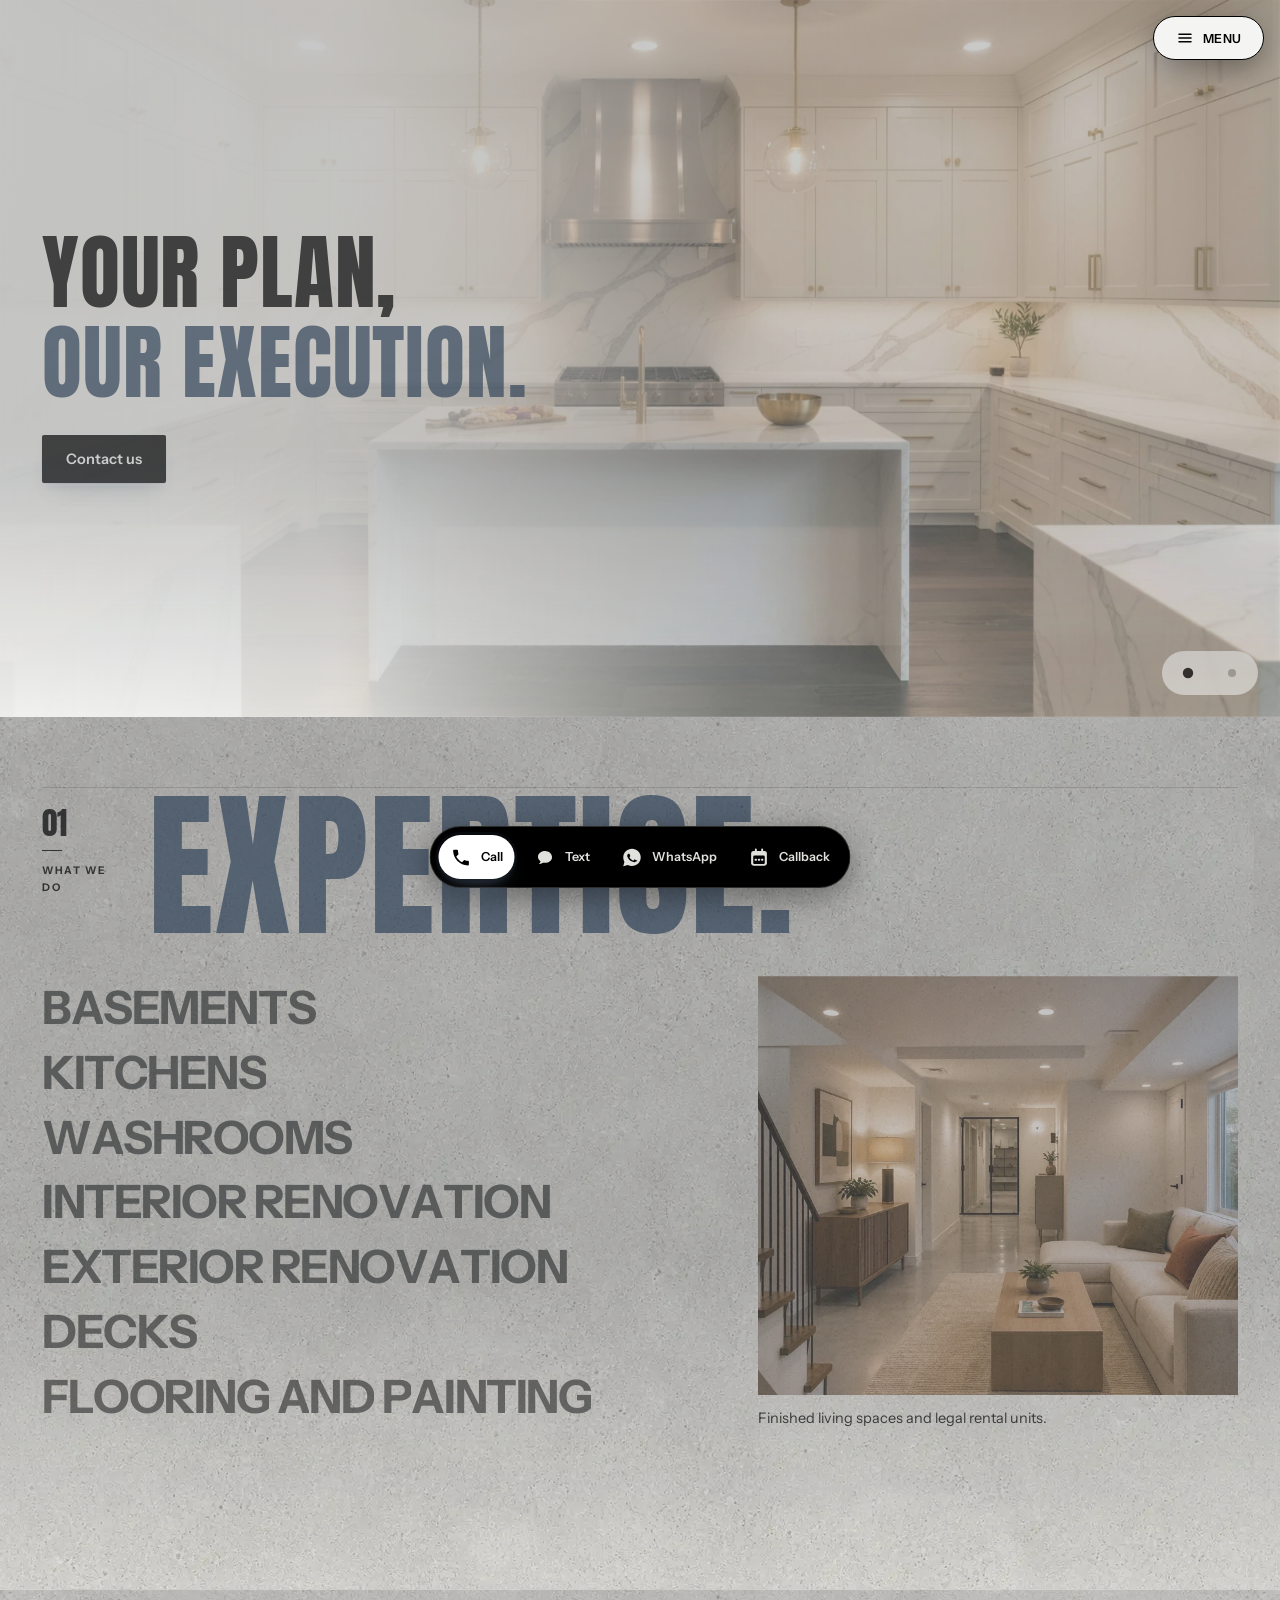
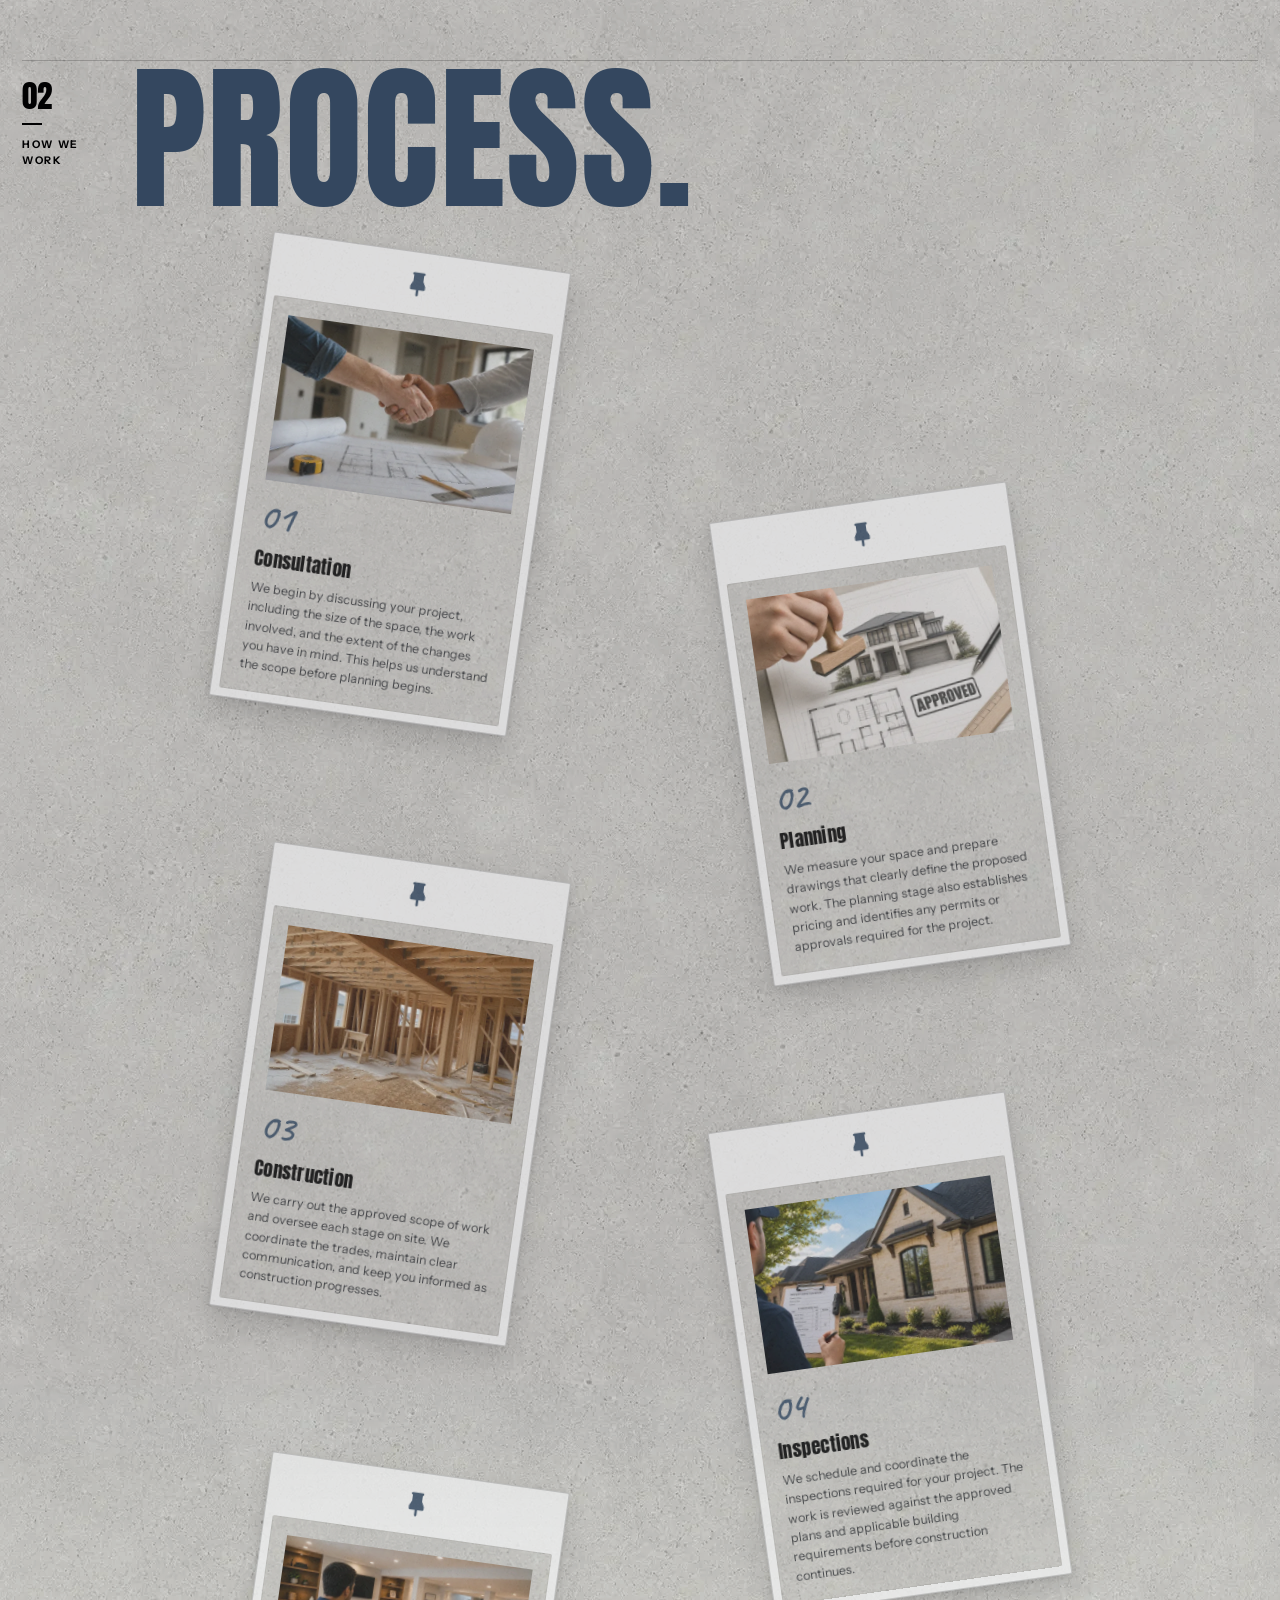
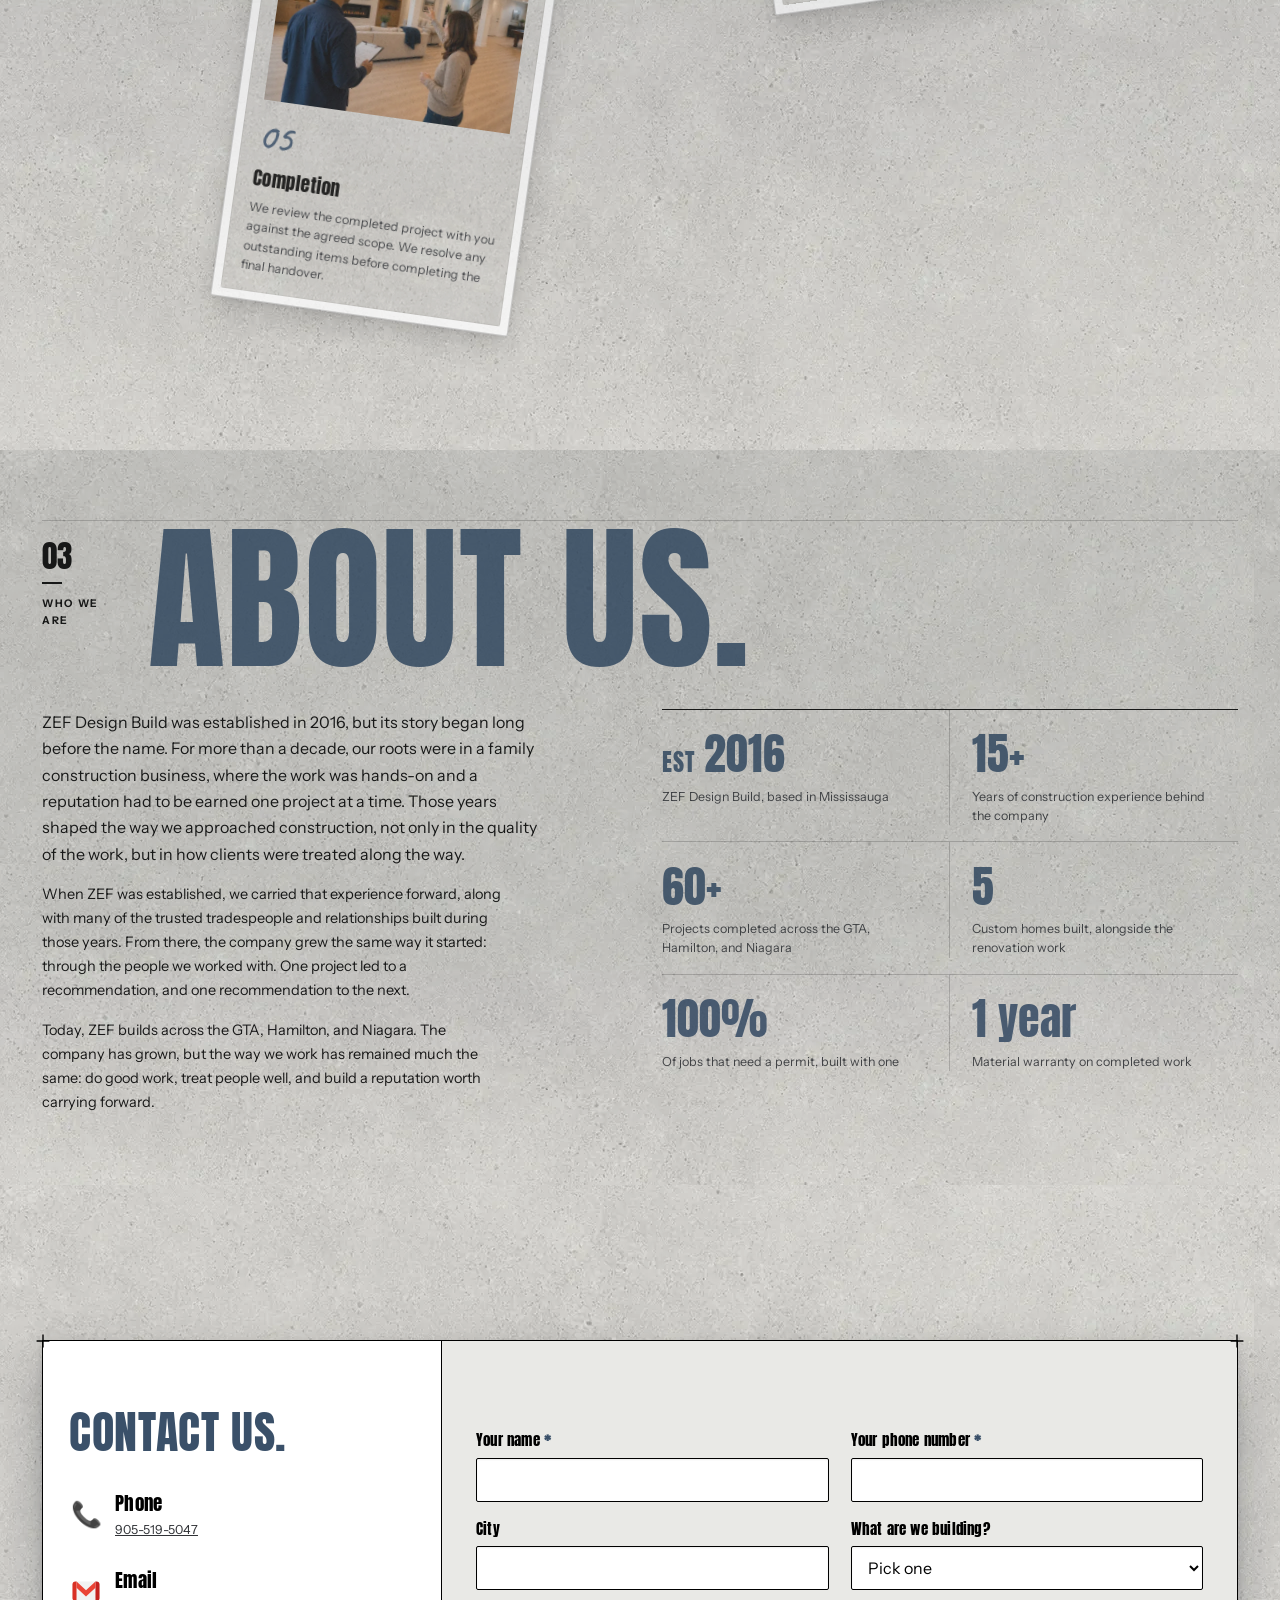
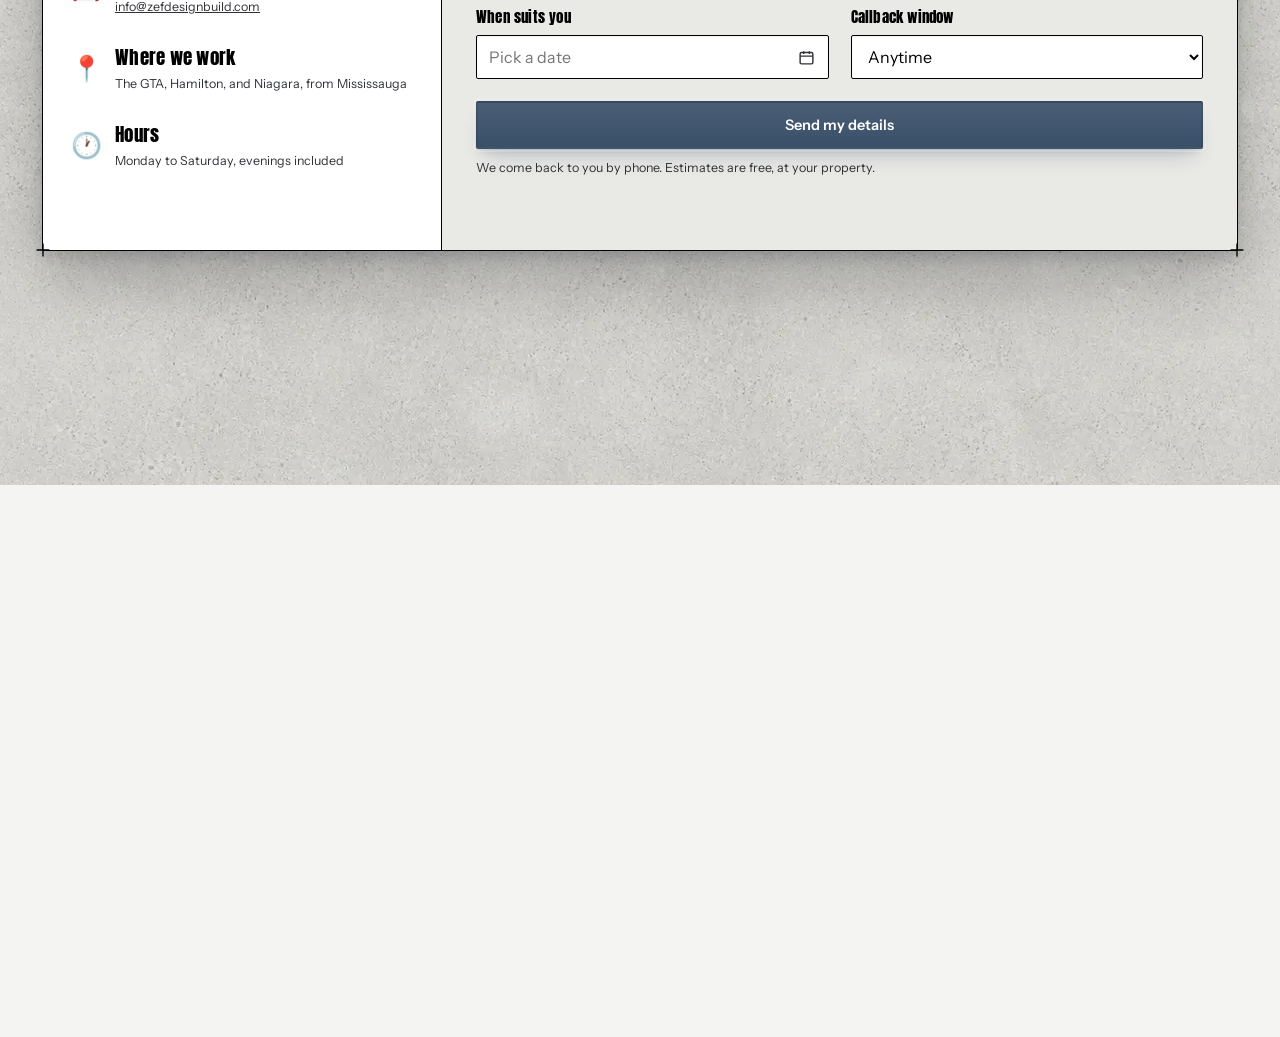
==== commit 7c50f893: "ZEF Design Build preview build (a3cac7f)" ====
--- a/index.html
+++ b/index.html
@@ -14,10 +14,15 @@
 <meta property="og:type" content="website">
 <meta property="og:url" content="https://zefdesignbuild.com/">
 <meta property="og:site_name" content="ZEF Design Build">
+<meta property="og:image" content="https://zefdesignbuild.com/assets/kitchen-hero-1600.jpg">
+<meta property="og:image:width" content="1600">
+<meta property="og:image:height" content="896">
+<meta property="og:image:alt" content="A finished kitchen built by ZEF Design Build">
+<meta name="twitter:card" content="summary_large_image">
 <link rel="preconnect" href="https://fonts.googleapis.com">
 <link rel="preconnect" href="https://fonts.gstatic.com" crossorigin>
-<link href="https://fonts.googleapis.com/css2?family=Anton&family=Oswald:wght@300;400&family=Instrument+Sans:wght@400;500;600;700&family=IBM+Plex+Mono:wght@400;500&family=Caveat:wght@600&family=Plus+Jakarta+Sans:wght@400;500;600;700;800&display=swap" rel="stylesheet">
-<link rel="stylesheet" href="css/site.css">
+<link href="https://fonts.googleapis.com/css2?family=Anton&family=Oswald:wght@300;400&family=Instrument+Sans:wght@400;500;600;700&family=IBM+Plex+Mono:wght@400;500&family=Caveat:wght@600&display=swap" rel="stylesheet">
+<link rel="stylesheet" href="css/site.css?v=6ec7bf4c">
 <script type="application/ld+json">{"@context": "https://schema.org", "@type": "GeneralContractor", "name": "ZEF Design Build", "url": "https://zefdesignbuild.com", "email": "info@zefdesignbuild.com", "telephone": "+1-905-519-5047", "address": {"@type": "PostalAddress", "addressLocality": "Mississauga", "addressRegion": "ON", "addressCountry": "CA"}, "areaServed": [{"@type": "Place", "name": "Greater Toronto Area"}, {"@type": "Place", "name": "Hamilton"}, {"@type": "Place", "name": "Niagara"}], "openingHoursSpecification": [{"@type": "OpeningHoursSpecification", "dayOfWeek": ["Monday", "Tuesday", "Wednesday", "Thursday"], "opens": "08:00", "closes": "21:00"}, {"@type": "OpeningHoursSpecification", "dayOfWeek": ["Friday"], "opens": "12:30", "closes": "22:00"}, {"@type": "OpeningHoursSpecification", "dayOfWeek": ["Saturday"], "opens": "08:00", "closes": "19:00"}], "sameAs": ["https://www.facebook.com/profile.php?id=61578318698367"], "foundingDate": "2016"}</script>
 </head>
 <body>
@@ -36,20 +41,21 @@
       <span class="ltext"><b>ZEF</b><span>DESIGN BUILD</span></span>
     </a>
     <nav class="menu" aria-label="Main">
-      <a href="legal-basements.html">Basements</a><button type="button" data-dd="dd-services" aria-expanded="false" aria-controls="dd-services">Services <svg class="chev" viewBox="0 0 24 24" aria-hidden="true"><path d="M6 9l6 6 6-6" fill="none" stroke="currentColor" stroke-width="2" stroke-linecap="round" stroke-linejoin="round"/></svg></button><a href="about.html">About</a><a href="faq.html">FAQ</a><a href="contact.html">Contact Us</a>
+      <a href="commercial.html">Commercial</a><button type="button" data-dd="dd-services" aria-expanded="false" aria-controls="dd-services">Services <svg class="chev" viewBox="0 0 24 24" aria-hidden="true"><path d="M6 9l6 6 6-6" fill="none" stroke="currentColor" stroke-width="2" stroke-linecap="round" stroke-linejoin="round"/></svg></button><a href="index.html#about">About</a><a href="faq.html">FAQ</a><a href="contact.html">Contact Us</a>
     </nav>
     <div class="hright">
       <a class="ghost-btn" href="tel:9055195047">Call</a>
       <a class="quote-btn" href="contact.html">Get a quote</a>
     </div>
-    <div class="dd" id="dd-services"><div class="ddgrid"><a href="legal-basements.html"><span class="thumb"><picture><source srcset="assets/basement-1400.webp 1400w" type="image/webp"><img src="assets/basement-1400.jpg" alt="A finished legal basement suite" width="1400" height="1400" loading="lazy" decoding="async"></picture></span><span><b>Basements</b><i>Built new, or brought up to code. The flagship.</i></span></a><a href="kitchens.html"><span class="thumb"><picture><source srcset="assets/kitchen.webp 736w" type="image/webp"><img src="assets/kitchen.jpg" alt="A finished kitchen with white cabinets, a garden window, and wood flooring" width="736" height="1104" loading="lazy" decoding="async"></picture></span><span><b>Kitchens</b><i>Full renovations.</i></span></a><a href="washrooms.html"><span class="thumb"><picture><source srcset="assets/washroom.webp 736w" type="image/webp"><img src="assets/washroom.jpg" alt="A finished washroom with tiled walls and a glass shower screen" width="736" height="1104" loading="lazy" decoding="async"></picture></span><span><b>Washrooms</b><i>Gut jobs to refreshes.</i></span></a><a href="interior-renovation.html"><span class="thumb"><picture><source srcset="assets/interior.webp 620w" type="image/webp"><img src="assets/interior.jpg" alt="A finished open-plan living room after an interior renovation" width="620" height="930" loading="lazy" decoding="async"></picture></span><span><b>Interior Renovation</b><i>Room by room, or the whole floor.</i></span></a><a href="exterior-renovation.html"><span class="thumb"><picture><source srcset="assets/exterior.webp 736w" type="image/webp"><img src="assets/exterior.jpg" alt="The front of a house after an exterior renovation" width="736" height="1104" loading="lazy" decoding="async"></picture></span><span><b>Exterior Renovation</b><i>Siding, windows, doors, and the front.</i></span></a><a href="decks.html"><span class="thumb"><picture><img src="assets/deck.jpg" alt="A finished backyard deck with seating and planting around it" width="672" height="1024" loading="lazy" decoding="async"></picture></span><span><b>Decks</b><i>Outdoor builds.</i></span></a></div></div>
+    <div class="dd" id="dd-services"><div class="ddgrid"><a href="legal-basements.html"><span class="thumb"><picture><source srcset="assets/basement-320.webp 320w" type="image/webp" sizes="70px"><img src="assets/basement-320.jpg" alt="A finished legal basement living area" width="320" height="320" loading="lazy" decoding="async"></picture></span><span><b>Basements</b><i>Finished living spaces and legal rental units.</i></span></a><a href="kitchens.html"><span class="thumb"><picture><source srcset="assets/kitchen-320.webp 320w" type="image/webp" sizes="70px"><img src="assets/kitchen-320.jpg" alt="A finished kitchen with white cabinets, an oak island, and a full-height garden window" width="320" height="320" loading="lazy" decoding="async"></picture></span><span><b>Kitchens</b><i>Complete renovations, planned around everyday use.</i></span></a><a href="washrooms.html"><span class="thumb"><picture><source srcset="assets/washroom-320.webp 320w" type="image/webp" sizes="70px"><img src="assets/washroom-320.jpg" alt="A finished washroom with tiled walls and a glass shower screen" width="320" height="320" loading="lazy" decoding="async"></picture></span><span><b>Washrooms</b><i>Complete renovations, from layout to final finishes.</i></span></a><a href="interior-renovation.html"><span class="thumb"><picture><source srcset="assets/interior-320.webp 320w" type="image/webp" sizes="70px"><img src="assets/interior-320.jpg" alt="A finished open-plan living room after an interior renovation" width="320" height="320" loading="lazy" decoding="async"></picture></span><span><b>Interior Renovation</b><i>One room, connected spaces, or an entire floor.</i></span></a><a href="exterior-renovation.html"><span class="thumb"><picture><source srcset="assets/exterior-320.webp 320w" type="image/webp" sizes="70px"><img src="assets/exterior-320.jpg" alt="The front of a house after an exterior renovation" width="320" height="320" loading="lazy" decoding="async"></picture></span><span><b>Exterior Renovation</b><i>Siding, windows, doors, and coordinated exterior updates.</i></span></a><a href="decks.html"><span class="thumb"><picture><source srcset="assets/deck-320.webp 320w" type="image/webp" sizes="70px"><img src="assets/deck-320.jpg" alt="A finished backyard deck with seating and planting around it" width="320" height="320" loading="lazy" decoding="async"></picture></span><span><b>Decks</b><i>Outdoor spaces designed and built for everyday use.</i></span></a></div></div>
     <div class="mpop" id="mpop">
-  <a href="legal-basements.html">Basements</a>
+  <a href="commercial.html">Commercial</a>
   <div class="sep" role="separator" aria-orientation="horizontal"></div>
   <div class="grp">Services</div>
+  <a href="legal-basements.html">Basements</a>
   <a href="kitchens.html">Kitchens</a><a href="washrooms.html">Washrooms</a><a href="interior-renovation.html">Interior Renovation</a><a href="exterior-renovation.html">Exterior Renovation</a><a href="decks.html">Decks</a>
   <div class="sep" role="separator" aria-orientation="horizontal"></div>
-  <a href="about.html">About</a>
+  <a href="index.html#about">About</a>
   <a href="faq.html">FAQ</a>
   <a href="contact.html">Contact Us</a>
 </div>
@@ -59,42 +65,25 @@
 <button class="navhint" type="button" aria-controls="site-nav" aria-expanded="false"><svg viewBox="0 0 24 24" aria-hidden="true"><path d="M4 7h16M4 12h16M4 17h16"/></svg><span>Menu</span></button>
 <main id="main">
 <section class="hero-stage home">
-  <div class="hero-photo" aria-hidden="true">
-    <picture>
-      <!-- Home hero image (Fahad, 2026-08-17): the kitchen-build scene's draft
-           frame, 4K-upscaled for clarity, shown FULL-FRAME with no scrim and
-           no grid overlay (his rulings). PLACEHOLDER until the scene's master
-           locks (bible: ../01 - Hero/kitchen-build-scroll/); the basement
-           assets (hero-1920/hero-1100) stay built for reversal. -->
-      <source srcset="assets/kitchen-hero-1100.webp 1100w, assets/kitchen-hero-1600.webp 1600w, assets/kitchen-hero-2560.webp 2560w" type="image/webp" sizes="100vw">
-      <img src="assets/kitchen-hero-1600.jpg" srcset="assets/kitchen-hero-1100.jpg 1100w, assets/kitchen-hero-1600.jpg 1600w, assets/kitchen-hero-2560.jpg 2560w" sizes="100vw" alt="" width="2560" height="1434" fetchpriority="high" decoding="sync">
+  <div class="hero-photo hero-slides" aria-hidden="true">
+    <picture class="slide is-on" data-slide="0">
+      <source srcset="assets/kitchen-hero-1100.webp 1100w, assets/kitchen-hero-1600.webp 1600w, assets/kitchen-hero-2560.webp 2560w, assets/kitchen-hero-3840.webp 3840w" type="image/webp" sizes="100vw">
+      <img src="assets/kitchen-hero-1600.jpg" srcset="assets/kitchen-hero-1100.jpg 1100w, assets/kitchen-hero-1600.jpg 1600w, assets/kitchen-hero-2560.jpg 2560w, assets/kitchen-hero-3840.jpg 3840w" sizes="100vw" alt="" width="4096" height="2294" fetchpriority="high" decoding="sync">
+    </picture>
+    <picture class="slide" data-slide="1">
+      <source srcset="assets/living-hero-1100.webp 1100w, assets/living-hero-1600.webp 1600w, assets/living-hero-2560.webp 2560w, assets/living-hero-3840.webp 3840w" type="image/webp" sizes="100vw">
+      <img src="assets/living-hero-1600.jpg" srcset="assets/living-hero-1100.jpg 1100w, assets/living-hero-1600.jpg 1600w, assets/living-hero-2560.jpg 2560w, assets/living-hero-3840.jpg 3840w" sizes="100vw" alt="" width="3840" height="2160" fetchpriority="low" decoding="async">
     </picture>
   </div>
   <div class="hero-inner">
     <div class="hero-copy">
-      <!-- THE H1 IS SET LIKE A SECTION HEAD (Fahad, 2026-08-20, working from
-           a screenshot of "EXPERTISE."): Anton, uppercase, tight leading, the
-           accent, and the same full stop. `.hero-stop` carries the stop so it
-           inherits the heading's colour the way `.sechead-stop` does.
-           THE PARAGRAPH THAT EXPLAINED WHAT ZEF IS WAS REMOVED with it -- the
-           About us page carries that, and the hero was spending its whole
-           measure on a definition nobody arrives wanting. -->
-      <!-- TWO PARTS, SEPARATELY COLOURABLE. The heading has always been a
-           two-tone lockup (it was black "Your plan," over steel "our
-           execution" before this head was restyled) and losing that split
-           lost the point of it. `.hl-a` and `.hl-b` carry the halves; the
-           stop lives INSIDE `.hl-b` so `color: inherit` picks up that half's
-           colour rather than the h1's, which is what keeps punctuation with
-           its own word when the two halves disagree. -->
       <h1><span class="hl-a">Your plan,</span><br><span class="hl-b">our execution<span class="hero-stop" aria-hidden="true">.</span></span></h1>
-      <!-- ONE BUTTON ONLY (Fahad, 2026-08-21: "Only keep the contact us
-           button there"). Call went: it is the lead dock's first channel
-           on every page, so the pair was a second route to the same tap. -->
       <div class="ctas">
         <a class="btn1" href="contact.html">Contact us</a>
       </div>
     </div>
   </div>
+  <div class="herodots" role="group" aria-label="Hero photographs"><button type="button" class="is-on" aria-label="Photograph 1 of 2" aria-pressed="true" data-go="0"></button><button type="button" aria-label="Photograph 2 of 2" aria-pressed="false" data-go="1"></button></div>
 </section>
 
 <section class="wb">
@@ -107,7 +96,7 @@
     </div>
     <h2 class="sec">Expertise<span class="sechead-stop" aria-hidden="true">.</span></h2>
   </div>
-    <div class="hsl reveal"><div class="hsl-group"><a class="hsl-link" href="legal-basements.html" aria-label="Basements"><span class="hsl-word" aria-hidden="true"><span class="hsl-w"><span class="hsl-ch" style="--i:0"><span class="l1">B</span><span class="l2">B</span></span><span class="hsl-ch" style="--i:1"><span class="l1">A</span><span class="l2">A</span></span><span class="hsl-ch" style="--i:2"><span class="l1">S</span><span class="l2">S</span></span><span class="hsl-ch" style="--i:3"><span class="l1">E</span><span class="l2">E</span></span><span class="hsl-ch" style="--i:4"><span class="l1">M</span><span class="l2">M</span></span><span class="hsl-ch" style="--i:5"><span class="l1">E</span><span class="l2">E</span></span><span class="hsl-ch" style="--i:6"><span class="l1">N</span><span class="l2">N</span></span><span class="hsl-ch" style="--i:7"><span class="l1">T</span><span class="l2">T</span></span><span class="hsl-ch" style="--i:8"><span class="l1">S</span><span class="l2">S</span></span></span></span><span class="hsl-go mono" aria-hidden="true">&rarr;</span></a><span class="hsl-subs"><a href="build-a-legal-basement.html"><b>Legal basement</b><i>Yours is unfinished</i></a><a href="legalize-a-basement.html"><b>Finished basement</b><i>Built without permits</i></a></span></div><span class="hsl-shot hsl-bshot"><picture><source srcset="assets/basement-760.webp 760w, assets/basement-1400.webp 1400w" type="image/webp" sizes="(max-width:900px) 100vw, 520px"><img src="assets/basement-1400.jpg" srcset="assets/basement-760.jpg 760w, assets/basement-1400.jpg 1400w" sizes="(max-width:900px) 100vw, 520px" alt="A finished legal basement suite with a kitchenette and living area" width="1400" height="1400" loading="lazy" decoding="async"></picture><span class="hsl-cap">Built legal from the start, or brought up to code.</span></span><a class="hsl-link" href="kitchens.html" aria-label="Kitchens"><span class="hsl-word" aria-hidden="true"><span class="hsl-w"><span class="hsl-ch" style="--i:0"><span class="l1">K</span><span class="l2">K</span></span><span class="hsl-ch" style="--i:1"><span class="l1">I</span><span class="l2">I</span></span><span class="hsl-ch" style="--i:2"><span class="l1">T</span><span class="l2">T</span></span><span class="hsl-ch" style="--i:3"><span class="l1">C</span><span class="l2">C</span></span><span class="hsl-ch" style="--i:4"><span class="l1">H</span><span class="l2">H</span></span><span class="hsl-ch" style="--i:5"><span class="l1">E</span><span class="l2">E</span></span><span class="hsl-ch" style="--i:6"><span class="l1">N</span><span class="l2">N</span></span><span class="hsl-ch" style="--i:7"><span class="l1">S</span><span class="l2">S</span></span></span></span><span class="hsl-go mono" aria-hidden="true">&rarr;</span></a><span class="hsl-shot"><picture><source srcset="assets/kitchen.webp 736w" type="image/webp" sizes="(max-width:900px) 100vw, 520px"><img src="assets/kitchen.jpg" alt="A finished kitchen with white cabinets, a garden window, and wood flooring" width="736" height="1104" loading="lazy" decoding="async"></picture><span class="hsl-cap">Full renovations.</span></span><a class="hsl-link" href="washrooms.html" aria-label="Washrooms"><span class="hsl-word" aria-hidden="true"><span class="hsl-w"><span class="hsl-ch" style="--i:0"><span class="l1">W</span><span class="l2">W</span></span><span class="hsl-ch" style="--i:1"><span class="l1">A</span><span class="l2">A</span></span><span class="hsl-ch" style="--i:2"><span class="l1">S</span><span class="l2">S</span></span><span class="hsl-ch" style="--i:3"><span class="l1">H</span><span class="l2">H</span></span><span class="hsl-ch" style="--i:4"><span class="l1">R</span><span class="l2">R</span></span><span class="hsl-ch" style="--i:5"><span class="l1">O</span><span class="l2">O</span></span><span class="hsl-ch" style="--i:6"><span class="l1">O</span><span class="l2">O</span></span><span class="hsl-ch" style="--i:7"><span class="l1">M</span><span class="l2">M</span></span><span class="hsl-ch" style="--i:8"><span class="l1">S</span><span class="l2">S</span></span></span></span><span class="hsl-go mono" aria-hidden="true">&rarr;</span></a><span class="hsl-shot"><picture><source srcset="assets/washroom.webp 736w" type="image/webp" sizes="(max-width:900px) 100vw, 520px"><img src="assets/washroom.jpg" alt="A finished washroom with tiled walls and a glass shower screen" width="736" height="1104" loading="lazy" decoding="async"></picture><span class="hsl-cap">Gut jobs to refreshes.</span></span><a class="hsl-link" href="interior-renovation.html" aria-label="Interior Renovation"><span class="hsl-word" aria-hidden="true"><span class="hsl-w"><span class="hsl-ch" style="--i:0"><span class="l1">I</span><span class="l2">I</span></span><span class="hsl-ch" style="--i:1"><span class="l1">N</span><span class="l2">N</span></span><span class="hsl-ch" style="--i:2"><span class="l1">T</span><span class="l2">T</span></span><span class="hsl-ch" style="--i:3"><span class="l1">E</span><span class="l2">E</span></span><span class="hsl-ch" style="--i:4"><span class="l1">R</span><span class="l2">R</span></span><span class="hsl-ch" style="--i:5"><span class="l1">I</span><span class="l2">I</span></span><span class="hsl-ch" style="--i:6"><span class="l1">O</span><span class="l2">O</span></span><span class="hsl-ch" style="--i:7"><span class="l1">R</span><span class="l2">R</span></span></span> <span class="hsl-w"><span class="hsl-ch" style="--i:9"><span class="l1">R</span><span class="l2">R</span></span><span class="hsl-ch" style="--i:10"><span class="l1">E</span><span class="l2">E</span></span><span class="hsl-ch" style="--i:11"><span class="l1">N</span><span class="l2">N</span></span><span class="hsl-ch" style="--i:12"><span class="l1">O</span><span class="l2">O</span></span><span class="hsl-ch" style="--i:13"><span class="l1">V</span><span class="l2">V</span></span><span class="hsl-ch" style="--i:14"><span class="l1">A</span><span class="l2">A</span></span><span class="hsl-ch" style="--i:15"><span class="l1">T</span><span class="l2">T</span></span><span class="hsl-ch" style="--i:16"><span class="l1">I</span><span class="l2">I</span></span><span class="hsl-ch" style="--i:17"><span class="l1">O</span><span class="l2">O</span></span><span class="hsl-ch" style="--i:18"><span class="l1">N</span><span class="l2">N</span></span></span></span><span class="hsl-go mono" aria-hidden="true">&rarr;</span></a><span class="hsl-shot"><picture><source srcset="assets/interior.webp 620w" type="image/webp" sizes="(max-width:900px) 100vw, 520px"><img src="assets/interior.jpg" alt="A finished open-plan living room after an interior renovation" width="620" height="930" loading="lazy" decoding="async"></picture><span class="hsl-cap">Room by room, or the whole floor.</span></span><a class="hsl-link" href="exterior-renovation.html" aria-label="Exterior Renovation"><span class="hsl-word" aria-hidden="true"><span class="hsl-w"><span class="hsl-ch" style="--i:0"><span class="l1">E</span><span class="l2">E</span></span><span class="hsl-ch" style="--i:1"><span class="l1">X</span><span class="l2">X</span></span><span class="hsl-ch" style="--i:2"><span class="l1">T</span><span class="l2">T</span></span><span class="hsl-ch" style="--i:3"><span class="l1">E</span><span class="l2">E</span></span><span class="hsl-ch" style="--i:4"><span class="l1">R</span><span class="l2">R</span></span><span class="hsl-ch" style="--i:5"><span class="l1">I</span><span class="l2">I</span></span><span class="hsl-ch" style="--i:6"><span class="l1">O</span><span class="l2">O</span></span><span class="hsl-ch" style="--i:7"><span class="l1">R</span><span class="l2">R</span></span></span> <span class="hsl-w"><span class="hsl-ch" style="--i:9"><span class="l1">R</span><span class="l2">R</span></span><span class="hsl-ch" style="--i:10"><span class="l1">E</span><span class="l2">E</span></span><span class="hsl-ch" style="--i:11"><span class="l1">N</span><span class="l2">N</span></span><span class="hsl-ch" style="--i:12"><span class="l1">O</span><span class="l2">O</span></span><span class="hsl-ch" style="--i:13"><span class="l1">V</span><span class="l2">V</span></span><span class="hsl-ch" style="--i:14"><span class="l1">A</span><span class="l2">A</span></span><span class="hsl-ch" style="--i:15"><span class="l1">T</span><span class="l2">T</span></span><span class="hsl-ch" style="--i:16"><span class="l1">I</span><span class="l2">I</span></span><span class="hsl-ch" style="--i:17"><span class="l1">O</span><span class="l2">O</span></span><span class="hsl-ch" style="--i:18"><span class="l1">N</span><span class="l2">N</span></span></span></span><span class="hsl-go mono" aria-hidden="true">&rarr;</span></a><span class="hsl-shot"><picture><source srcset="assets/exterior.webp 736w" type="image/webp" sizes="(max-width:900px) 100vw, 520px"><img src="assets/exterior.jpg" alt="The front of a house after an exterior renovation" width="736" height="1104" loading="lazy" decoding="async"></picture><span class="hsl-cap">Siding, windows, doors, and the front.</span></span><a class="hsl-link" href="decks.html" aria-label="Decks"><span class="hsl-word" aria-hidden="true"><span class="hsl-w"><span class="hsl-ch" style="--i:0"><span class="l1">D</span><span class="l2">D</span></span><span class="hsl-ch" style="--i:1"><span class="l1">E</span><span class="l2">E</span></span><span class="hsl-ch" style="--i:2"><span class="l1">C</span><span class="l2">C</span></span><span class="hsl-ch" style="--i:3"><span class="l1">K</span><span class="l2">K</span></span><span class="hsl-ch" style="--i:4"><span class="l1">S</span><span class="l2">S</span></span></span></span><span class="hsl-go mono" aria-hidden="true">&rarr;</span></a><span class="hsl-shot"><picture><img src="assets/deck.jpg" alt="A finished backyard deck with seating and planting around it" width="672" height="1024" loading="lazy" decoding="async"></picture><span class="hsl-cap">Outdoor builds.</span></span><a class="hsl-link" href="interior-renovation.html" aria-label="Flooring and Painting"><span class="hsl-word" aria-hidden="true"><span class="hsl-w"><span class="hsl-ch" style="--i:0"><span class="l1">F</span><span class="l2">F</span></span><span class="hsl-ch" style="--i:1"><span class="l1">L</span><span class="l2">L</span></span><span class="hsl-ch" style="--i:2"><span class="l1">O</span><span class="l2">O</span></span><span class="hsl-ch" style="--i:3"><span class="l1">O</span><span class="l2">O</span></span><span class="hsl-ch" style="--i:4"><span class="l1">R</span><span class="l2">R</span></span><span class="hsl-ch" style="--i:5"><span class="l1">I</span><span class="l2">I</span></span><span class="hsl-ch" style="--i:6"><span class="l1">N</span><span class="l2">N</span></span><span class="hsl-ch" style="--i:7"><span class="l1">G</span><span class="l2">G</span></span></span> <span class="hsl-w"><span class="hsl-ch" style="--i:9"><span class="l1">A</span><span class="l2">A</span></span><span class="hsl-ch" style="--i:10"><span class="l1">N</span><span class="l2">N</span></span><span class="hsl-ch" style="--i:11"><span class="l1">D</span><span class="l2">D</span></span></span> <span class="hsl-w"><span class="hsl-ch" style="--i:13"><span class="l1">P</span><span class="l2">P</span></span><span class="hsl-ch" style="--i:14"><span class="l1">A</span><span class="l2">A</span></span><span class="hsl-ch" style="--i:15"><span class="l1">I</span><span class="l2">I</span></span><span class="hsl-ch" style="--i:16"><span class="l1">N</span><span class="l2">N</span></span><span class="hsl-ch" style="--i:17"><span class="l1">T</span><span class="l2">T</span></span><span class="hsl-ch" style="--i:18"><span class="l1">I</span><span class="l2">I</span></span><span class="hsl-ch" style="--i:19"><span class="l1">N</span><span class="l2">N</span></span><span class="hsl-ch" style="--i:20"><span class="l1">G</span><span class="l2">G</span></span></span></span><span class="hsl-go mono" aria-hidden="true">&rarr;</span></a><span class="hsl-shot"><picture><source srcset="assets/flooring.webp 620w" type="image/webp" sizes="(max-width:900px) 100vw, 520px"><img src="assets/flooring.jpg" alt="New flooring run through connected rooms" width="620" height="1240" loading="lazy" decoding="async"></picture><span class="hsl-cap">Floors run through connected rooms, and the painting that finishes them.</span></span></div>
+    <div class="hsl reveal"><div class="hsl-group"><a class="hsl-link" href="legal-basements.html" aria-label="Basements"><span class="hsl-word" aria-hidden="true"><span class="hsl-w"><span class="hsl-ch" style="--i:0"><span class="l1">B</span><span class="l2">B</span></span><span class="hsl-ch" style="--i:1"><span class="l1">A</span><span class="l2">A</span></span><span class="hsl-ch" style="--i:2"><span class="l1">S</span><span class="l2">S</span></span><span class="hsl-ch" style="--i:3"><span class="l1">E</span><span class="l2">E</span></span><span class="hsl-ch" style="--i:4"><span class="l1">M</span><span class="l2">M</span></span><span class="hsl-ch" style="--i:5"><span class="l1">E</span><span class="l2">E</span></span><span class="hsl-ch" style="--i:6"><span class="l1">N</span><span class="l2">N</span></span><span class="hsl-ch" style="--i:7"><span class="l1">T</span><span class="l2">T</span></span><span class="hsl-ch" style="--i:8"><span class="l1">S</span><span class="l2">S</span></span></span></span><span class="hsl-go mono" aria-hidden="true">&rarr;</span></a><span class="hsl-subs"><a href="finish-your-basement.html"><b>Finish your basement</b><i>An extension of your home</i></a><a href="build-a-legal-basement.html"><b>Legal rental unit</b><i>A code-compliant rental suite</i></a></span></div><span class="hsl-shot hsl-bshot"><picture><source srcset="assets/basement-760.webp 760w, assets/basement-1400.webp 1400w" type="image/webp" sizes="(max-width:900px) 100vw, 520px"><img src="assets/basement-1400.jpg" srcset="assets/basement-760.jpg 760w, assets/basement-1400.jpg 1400w" sizes="(max-width:900px) 100vw, 520px" alt="A finished basement living area with a sectional, a staircase, and recessed lighting" width="1400" height="1400" loading="lazy" decoding="async"></picture><span class="hsl-cap">Finished living spaces and legal rental units.</span></span><a class="hsl-link" href="kitchens.html" aria-label="Kitchens"><span class="hsl-word" aria-hidden="true"><span class="hsl-w"><span class="hsl-ch" style="--i:0"><span class="l1">K</span><span class="l2">K</span></span><span class="hsl-ch" style="--i:1"><span class="l1">I</span><span class="l2">I</span></span><span class="hsl-ch" style="--i:2"><span class="l1">T</span><span class="l2">T</span></span><span class="hsl-ch" style="--i:3"><span class="l1">C</span><span class="l2">C</span></span><span class="hsl-ch" style="--i:4"><span class="l1">H</span><span class="l2">H</span></span><span class="hsl-ch" style="--i:5"><span class="l1">E</span><span class="l2">E</span></span><span class="hsl-ch" style="--i:6"><span class="l1">N</span><span class="l2">N</span></span><span class="hsl-ch" style="--i:7"><span class="l1">S</span><span class="l2">S</span></span></span></span><span class="hsl-go mono" aria-hidden="true">&rarr;</span></a><span class="hsl-shot"><picture><source srcset="assets/kitchen-760.webp 760w, assets/kitchen.webp 1254w" type="image/webp" sizes="(max-width:900px) 100vw, 520px"><img src="assets/kitchen.jpg" srcset="assets/kitchen-760.jpg 760w, assets/kitchen.jpg 1254w" sizes="(max-width:900px) 100vw, 520px" alt="A finished kitchen with white cabinets, an oak island, and a full-height garden window" width="1254" height="1254" loading="lazy" decoding="async"></picture><span class="hsl-cap">Complete renovations, planned around everyday use.</span></span><a class="hsl-link" href="washrooms.html" aria-label="Washrooms"><span class="hsl-word" aria-hidden="true"><span class="hsl-w"><span class="hsl-ch" style="--i:0"><span class="l1">W</span><span class="l2">W</span></span><span class="hsl-ch" style="--i:1"><span class="l1">A</span><span class="l2">A</span></span><span class="hsl-ch" style="--i:2"><span class="l1">S</span><span class="l2">S</span></span><span class="hsl-ch" style="--i:3"><span class="l1">H</span><span class="l2">H</span></span><span class="hsl-ch" style="--i:4"><span class="l1">R</span><span class="l2">R</span></span><span class="hsl-ch" style="--i:5"><span class="l1">O</span><span class="l2">O</span></span><span class="hsl-ch" style="--i:6"><span class="l1">O</span><span class="l2">O</span></span><span class="hsl-ch" style="--i:7"><span class="l1">M</span><span class="l2">M</span></span><span class="hsl-ch" style="--i:8"><span class="l1">S</span><span class="l2">S</span></span></span></span><span class="hsl-go mono" aria-hidden="true">&rarr;</span></a><span class="hsl-shot"><picture><source srcset="assets/washroom-760.webp 760w, assets/washroom.webp 1254w" type="image/webp" sizes="(max-width:900px) 100vw, 520px"><img src="assets/washroom.jpg" srcset="assets/washroom-760.jpg 760w, assets/washroom.jpg 1254w" sizes="(max-width:900px) 100vw, 520px" alt="A finished washroom with tiled walls and a glass shower screen" width="1254" height="1254" loading="lazy" decoding="async"></picture><span class="hsl-cap">Complete renovations, from layout to final finishes.</span></span><a class="hsl-link" href="interior-renovation.html" aria-label="Interior Renovation"><span class="hsl-word" aria-hidden="true"><span class="hsl-w"><span class="hsl-ch" style="--i:0"><span class="l1">I</span><span class="l2">I</span></span><span class="hsl-ch" style="--i:1"><span class="l1">N</span><span class="l2">N</span></span><span class="hsl-ch" style="--i:2"><span class="l1">T</span><span class="l2">T</span></span><span class="hsl-ch" style="--i:3"><span class="l1">E</span><span class="l2">E</span></span><span class="hsl-ch" style="--i:4"><span class="l1">R</span><span class="l2">R</span></span><span class="hsl-ch" style="--i:5"><span class="l1">I</span><span class="l2">I</span></span><span class="hsl-ch" style="--i:6"><span class="l1">O</span><span class="l2">O</span></span><span class="hsl-ch" style="--i:7"><span class="l1">R</span><span class="l2">R</span></span></span> <span class="hsl-w"><span class="hsl-ch" style="--i:9"><span class="l1">R</span><span class="l2">R</span></span><span class="hsl-ch" style="--i:10"><span class="l1">E</span><span class="l2">E</span></span><span class="hsl-ch" style="--i:11"><span class="l1">N</span><span class="l2">N</span></span><span class="hsl-ch" style="--i:12"><span class="l1">O</span><span class="l2">O</span></span><span class="hsl-ch" style="--i:13"><span class="l1">V</span><span class="l2">V</span></span><span class="hsl-ch" style="--i:14"><span class="l1">A</span><span class="l2">A</span></span><span class="hsl-ch" style="--i:15"><span class="l1">T</span><span class="l2">T</span></span><span class="hsl-ch" style="--i:16"><span class="l1">I</span><span class="l2">I</span></span><span class="hsl-ch" style="--i:17"><span class="l1">O</span><span class="l2">O</span></span><span class="hsl-ch" style="--i:18"><span class="l1">N</span><span class="l2">N</span></span></span></span><span class="hsl-go mono" aria-hidden="true">&rarr;</span></a><span class="hsl-shot"><picture><source srcset="assets/interior-760.webp 760w, assets/interior.webp 1254w" type="image/webp" sizes="(max-width:900px) 100vw, 520px"><img src="assets/interior.jpg" srcset="assets/interior-760.jpg 760w, assets/interior.jpg 1254w" sizes="(max-width:900px) 100vw, 520px" alt="A finished open-plan living room after an interior renovation" width="1254" height="1254" loading="lazy" decoding="async"></picture><span class="hsl-cap">One room, connected spaces, or an entire floor.</span></span><a class="hsl-link" href="exterior-renovation.html" aria-label="Exterior Renovation"><span class="hsl-word" aria-hidden="true"><span class="hsl-w"><span class="hsl-ch" style="--i:0"><span class="l1">E</span><span class="l2">E</span></span><span class="hsl-ch" style="--i:1"><span class="l1">X</span><span class="l2">X</span></span><span class="hsl-ch" style="--i:2"><span class="l1">T</span><span class="l2">T</span></span><span class="hsl-ch" style="--i:3"><span class="l1">E</span><span class="l2">E</span></span><span class="hsl-ch" style="--i:4"><span class="l1">R</span><span class="l2">R</span></span><span class="hsl-ch" style="--i:5"><span class="l1">I</span><span class="l2">I</span></span><span class="hsl-ch" style="--i:6"><span class="l1">O</span><span class="l2">O</span></span><span class="hsl-ch" style="--i:7"><span class="l1">R</span><span class="l2">R</span></span></span> <span class="hsl-w"><span class="hsl-ch" style="--i:9"><span class="l1">R</span><span class="l2">R</span></span><span class="hsl-ch" style="--i:10"><span class="l1">E</span><span class="l2">E</span></span><span class="hsl-ch" style="--i:11"><span class="l1">N</span><span class="l2">N</span></span><span class="hsl-ch" style="--i:12"><span class="l1">O</span><span class="l2">O</span></span><span class="hsl-ch" style="--i:13"><span class="l1">V</span><span class="l2">V</span></span><span class="hsl-ch" style="--i:14"><span class="l1">A</span><span class="l2">A</span></span><span class="hsl-ch" style="--i:15"><span class="l1">T</span><span class="l2">T</span></span><span class="hsl-ch" style="--i:16"><span class="l1">I</span><span class="l2">I</span></span><span class="hsl-ch" style="--i:17"><span class="l1">O</span><span class="l2">O</span></span><span class="hsl-ch" style="--i:18"><span class="l1">N</span><span class="l2">N</span></span></span></span><span class="hsl-go mono" aria-hidden="true">&rarr;</span></a><span class="hsl-shot"><picture><source srcset="assets/exterior-760.webp 760w, assets/exterior.webp 1254w" type="image/webp" sizes="(max-width:900px) 100vw, 520px"><img src="assets/exterior.jpg" srcset="assets/exterior-760.jpg 760w, assets/exterior.jpg 1254w" sizes="(max-width:900px) 100vw, 520px" alt="The front of a house after an exterior renovation" width="1254" height="1254" loading="lazy" decoding="async"></picture><span class="hsl-cap">Siding, windows, doors, and coordinated exterior updates.</span></span><a class="hsl-link" href="decks.html" aria-label="Decks"><span class="hsl-word" aria-hidden="true"><span class="hsl-w"><span class="hsl-ch" style="--i:0"><span class="l1">D</span><span class="l2">D</span></span><span class="hsl-ch" style="--i:1"><span class="l1">E</span><span class="l2">E</span></span><span class="hsl-ch" style="--i:2"><span class="l1">C</span><span class="l2">C</span></span><span class="hsl-ch" style="--i:3"><span class="l1">K</span><span class="l2">K</span></span><span class="hsl-ch" style="--i:4"><span class="l1">S</span><span class="l2">S</span></span></span></span><span class="hsl-go mono" aria-hidden="true">&rarr;</span></a><span class="hsl-shot"><picture><source srcset="assets/deck-760.webp 760w, assets/deck.webp 1254w" type="image/webp" sizes="(max-width:900px) 100vw, 520px"><img src="assets/deck.jpg" srcset="assets/deck-760.jpg 760w, assets/deck.jpg 1254w" sizes="(max-width:900px) 100vw, 520px" alt="A finished backyard deck with seating and planting around it" width="1254" height="1254" loading="lazy" decoding="async"></picture><span class="hsl-cap">Outdoor spaces designed and built for everyday use.</span></span><a class="hsl-link" href="interior-renovation.html" aria-label="Flooring and Painting"><span class="hsl-word" aria-hidden="true"><span class="hsl-w"><span class="hsl-ch" style="--i:0"><span class="l1">F</span><span class="l2">F</span></span><span class="hsl-ch" style="--i:1"><span class="l1">L</span><span class="l2">L</span></span><span class="hsl-ch" style="--i:2"><span class="l1">O</span><span class="l2">O</span></span><span class="hsl-ch" style="--i:3"><span class="l1">O</span><span class="l2">O</span></span><span class="hsl-ch" style="--i:4"><span class="l1">R</span><span class="l2">R</span></span><span class="hsl-ch" style="--i:5"><span class="l1">I</span><span class="l2">I</span></span><span class="hsl-ch" style="--i:6"><span class="l1">N</span><span class="l2">N</span></span><span class="hsl-ch" style="--i:7"><span class="l1">G</span><span class="l2">G</span></span></span> <span class="hsl-w"><span class="hsl-ch" style="--i:9"><span class="l1">A</span><span class="l2">A</span></span><span class="hsl-ch" style="--i:10"><span class="l1">N</span><span class="l2">N</span></span><span class="hsl-ch" style="--i:11"><span class="l1">D</span><span class="l2">D</span></span></span> <span class="hsl-w"><span class="hsl-ch" style="--i:13"><span class="l1">P</span><span class="l2">P</span></span><span class="hsl-ch" style="--i:14"><span class="l1">A</span><span class="l2">A</span></span><span class="hsl-ch" style="--i:15"><span class="l1">I</span><span class="l2">I</span></span><span class="hsl-ch" style="--i:16"><span class="l1">N</span><span class="l2">N</span></span><span class="hsl-ch" style="--i:17"><span class="l1">T</span><span class="l2">T</span></span><span class="hsl-ch" style="--i:18"><span class="l1">I</span><span class="l2">I</span></span><span class="hsl-ch" style="--i:19"><span class="l1">N</span><span class="l2">N</span></span><span class="hsl-ch" style="--i:20"><span class="l1">G</span><span class="l2">G</span></span></span></span><span class="hsl-go mono" aria-hidden="true">&rarr;</span></a><span class="hsl-shot"><picture><source srcset="assets/flooring-760.webp 760w, assets/flooring.webp 1254w" type="image/webp" sizes="(max-width:900px) 100vw, 520px"><img src="assets/flooring.jpg" srcset="assets/flooring-760.jpg 760w, assets/flooring.jpg 1254w" sizes="(max-width:900px) 100vw, 520px" alt="A wide plank white oak floor in an empty room beside a finished staircase" width="1254" height="1254" loading="lazy" decoding="async"></picture><span class="hsl-cap">New floors, fresh paint.</span></span></div>
   </div>
 </section>
 
@@ -123,48 +112,58 @@
   </div>
   </div>
   <div class="proboard">
-    <svg class="propath" viewBox="0 0 1000 1370" preserveAspectRatio="none" aria-hidden="true">
-      <path d="M 250 240 C 520 240, 480 490, 750 490 C 1000 490, 520 850, 250 850 C 20 850, 480 1100, 750 1100" fill="none" stroke="currentColor" stroke-width="2"
+    <svg class="propath" viewBox="0 0 1000 1730" preserveAspectRatio="none" aria-hidden="true">
+      <path d="M 250 240 C 520 240, 480 490, 750 490 C 1000 490, 520 850, 250 850 C 20 850, 480 1100, 750 1100 C 1000 1100, 520 1460, 250 1460" fill="none" stroke="currentColor" stroke-width="2"
             stroke-linecap="round" vector-effect="non-scaling-stroke"/>
     </svg>
     <ol class="prolist"><li class="procard">
       <div class="pcard">
         <svg class="ppin" viewBox="0 0 24 24" fill="currentColor" aria-hidden="true"><path d="M16 3a1 1 0 0 1 .117 1.993l-.117 .007v4.764l1.894 3.789a1 1 0 0 1 .1 .331l.006 .116v2a1 1 0 0 1 -.883 .993l-.117 .007h-4v4a1 1 0 0 1 -1.993 .117l-.007 -.117v-4h-4a1 1 0 0 1 -.993 -.883l-.007 -.117v-2a1 1 0 0 1 .06 -.34l.046 -.107l1.894 -3.791v-4.762a1 1 0 0 1 -.117 -1.993l.117 -.007h8z"/></svg>
         <div class="ppanel">
-          <figure class="pphoto"><picture><source srcset="assets/01-plan.webp 399w" type="image/webp" sizes="280px"><img src="assets/01-plan.jpg" alt="A drawing set laid out on a table with a scale rule across it" width="399" height="600" loading="lazy" decoding="async"></picture></figure>
+          <figure class="pphoto"><picture><source srcset="assets/00-consultation-560.webp 560w, assets/00-consultation.webp 900w" type="image/webp" sizes="280px"><img src="assets/00-consultation.jpg" srcset="assets/00-consultation-560.jpg 560w, assets/00-consultation.jpg 900w" sizes="280px" alt="Two people shaking hands over a floor plan, with a hard hat, a tape measure and a rolled drawing on the table" width="900" height="600" loading="lazy" decoding="async"></picture></figure>
           <span class="pscript" aria-hidden="true">01</span>
-          <h3>Drawings</h3>
-          <p>Your space is measured and drawn before anything is priced. The plan is what gets quoted.</p>
+          <h3>Consultation</h3>
+          <p>We begin by discussing your project, including the size of the space, the work involved, and the extent of the changes you have in mind. This helps us understand the scope before planning begins.</p>
         </div>
       </div>
     </li><li class="procard">
       <div class="pcard">
         <svg class="ppin" viewBox="0 0 24 24" fill="currentColor" aria-hidden="true"><path d="M16 3a1 1 0 0 1 .117 1.993l-.117 .007v4.764l1.894 3.789a1 1 0 0 1 .1 .331l.006 .116v2a1 1 0 0 1 -.883 .993l-.117 .007h-4v4a1 1 0 0 1 -1.993 .117l-.007 -.117v-4h-4a1 1 0 0 1 -.993 -.883l-.007 -.117v-2a1 1 0 0 1 .06 -.34l.046 -.107l1.894 -3.791v-4.762a1 1 0 0 1 -.117 -1.993l.117 -.007h8z"/></svg>
         <div class="ppanel">
-          <figure class="pphoto"><picture><source srcset="assets/02-permits.webp 472w" type="image/webp" sizes="280px"><img src="assets/02-permits.jpg" alt="A building permit application on a desk" width="472" height="472" loading="lazy" decoding="async"></picture></figure>
+          <figure class="pphoto"><picture><source srcset="assets/02-permits-560.webp 560w, assets/02-permits.webp 900w" type="image/webp" sizes="280px"><img src="assets/02-permits.jpg" srcset="assets/02-permits-560.jpg 560w, assets/02-permits.jpg 900w" sizes="280px" alt="A drawing set stamped approved, with a floor plan and a scale rule beside it" width="900" height="600" loading="lazy" decoding="async"></picture></figure>
           <span class="pscript" aria-hidden="true">02</span>
-          <h3>Permits</h3>
-          <p>The drawings go to the city. On permitted work, nothing starts on site until the permit is issued.</p>
+          <h3>Planning</h3>
+          <p>We measure your space and prepare drawings that clearly define the proposed work. The planning stage also establishes pricing and identifies any permits or approvals required for the project.</p>
         </div>
       </div>
     </li><li class="procard">
       <div class="pcard">
         <svg class="ppin" viewBox="0 0 24 24" fill="currentColor" aria-hidden="true"><path d="M16 3a1 1 0 0 1 .117 1.993l-.117 .007v4.764l1.894 3.789a1 1 0 0 1 .1 .331l.006 .116v2a1 1 0 0 1 -.883 .993l-.117 .007h-4v4a1 1 0 0 1 -1.993 .117l-.007 -.117v-4h-4a1 1 0 0 1 -.993 -.883l-.007 -.117v-2a1 1 0 0 1 .06 -.34l.046 -.107l1.894 -3.791v-4.762a1 1 0 0 1 -.117 -1.993l.117 -.007h8z"/></svg>
         <div class="ppanel">
-          <figure class="pphoto"><picture><source srcset="assets/03-construction.webp 620w" type="image/webp" sizes="280px"><img src="assets/03-construction.jpg" alt="Framing and rough-in under way on a construction site" width="620" height="1102" loading="lazy" decoding="async"></picture></figure>
+          <figure class="pphoto"><picture><source srcset="assets/03-construction-560.webp 560w, assets/03-construction.webp 900w" type="image/webp" sizes="280px"><img src="assets/03-construction.jpg" srcset="assets/03-construction-560.jpg 560w, assets/03-construction.jpg 900w" sizes="280px" alt="Interior wall and ceiling framing under way on a construction site" width="900" height="600" loading="lazy" decoding="async"></picture></figure>
           <span class="pscript" aria-hidden="true">03</span>
           <h3>Construction</h3>
-          <p>The work is done by a standing group of licensed subcontractors, the same trades job after job. You hear from us at every stage, and the site is cleaned before we leave it.</p>
+          <p>We carry out the approved scope of work and oversee each stage on site. We coordinate the trades, maintain clear communication, and keep you informed as construction progresses.</p>
         </div>
       </div>
     </li><li class="procard">
       <div class="pcard">
         <svg class="ppin" viewBox="0 0 24 24" fill="currentColor" aria-hidden="true"><path d="M16 3a1 1 0 0 1 .117 1.993l-.117 .007v4.764l1.894 3.789a1 1 0 0 1 .1 .331l.006 .116v2a1 1 0 0 1 -.883 .993l-.117 .007h-4v4a1 1 0 0 1 -1.993 .117l-.007 -.117v-4h-4a1 1 0 0 1 -.993 -.883l-.007 -.117v-2a1 1 0 0 1 .06 -.34l.046 -.107l1.894 -3.791v-4.762a1 1 0 0 1 -.117 -1.993l.117 -.007h8z"/></svg>
         <div class="ppanel">
-          <figure class="pphoto"><picture><source srcset="assets/04-inspection.webp 314w" type="image/webp" sizes="280px"><img src="assets/04-inspection.jpg" alt="An inspector checking finished work with a clipboard" width="314" height="472" loading="lazy" decoding="async"></picture></figure>
+          <figure class="pphoto"><picture><source srcset="assets/04-inspection-560.webp 560w, assets/04-inspection.webp 900w" type="image/webp" sizes="280px"><img src="assets/04-inspection.jpg" srcset="assets/04-inspection-560.jpg 560w, assets/04-inspection.jpg 900w" sizes="280px" alt="An inspector filling in a property inspection report outside a finished house" width="900" height="600" loading="lazy" decoding="async"></picture></figure>
           <span class="pscript" aria-hidden="true">04</span>
-          <h3>Final inspection</h3>
-          <p>The city inspects and signs off. We walk the finished space with you before it is called done, and the one year material warranty starts from there.</p>
+          <h3>Inspections</h3>
+          <p>We schedule and coordinate the inspections required for your project. The work is reviewed against the approved plans and applicable building requirements before construction continues.</p>
+        </div>
+      </div>
+    </li><li class="procard">
+      <div class="pcard">
+        <svg class="ppin" viewBox="0 0 24 24" fill="currentColor" aria-hidden="true"><path d="M16 3a1 1 0 0 1 .117 1.993l-.117 .007v4.764l1.894 3.789a1 1 0 0 1 .1 .331l.006 .116v2a1 1 0 0 1 -.883 .993l-.117 .007h-4v4a1 1 0 0 1 -1.993 .117l-.007 -.117v-4h-4a1 1 0 0 1 -.993 -.883l-.007 -.117v-2a1 1 0 0 1 .06 -.34l.046 -.107l1.894 -3.791v-4.762a1 1 0 0 1 -.117 -1.993l.117 -.007h8z"/></svg>
+        <div class="ppanel">
+          <figure class="pphoto"><picture><source srcset="assets/05-completion-560.webp 560w, assets/05-completion.webp 900w" type="image/webp" sizes="280px"><img src="assets/05-completion.jpg" srcset="assets/05-completion-560.jpg 560w, assets/05-completion.jpg 900w" sizes="280px" alt="A finished basement living room being walked through at handover, one person holding a clipboard" width="900" height="600" loading="lazy" decoding="async"></picture></figure>
+          <span class="pscript" aria-hidden="true">05</span>
+          <h3>Completion</h3>
+          <p>We review the completed project with you against the agreed scope. We resolve any outstanding items before completing the final handover.</p>
         </div>
       </div>
     </li></ol>
@@ -172,7 +171,7 @@
 </section>
 
 
-<section class="about">
+<section class="about" id="about">
   <div class="inner">
     <div class="sechead reveal">
     <div class="sechead-meta">
@@ -187,421 +186,11 @@
       <p>ZEF Design Build was established in 2016, but its story began long before the name. For more than a decade, our roots were in a family construction business, where the work was hands-on and a reputation had to be earned one project at a time. Those years shaped the way we approached construction, not only in the quality of the work, but in how clients were treated along the way.</p>
       <p>When ZEF was established, we carried that experience forward, along with many of the trusted tradespeople and relationships built during those years. From there, the company grew the same way it started: through the people we worked with. One project led to a recommendation, and one recommendation to the next.</p>
       <p>Today, ZEF builds across the GTA, Hamilton, and Niagara. The company has grown, but the way we work has remained much the same: do good work, treat people well, and build a reputation worth carrying forward.</p>
-      <a class="btn2" href="about.html">Meet the team</a>
-    </div>
-    <ul class="statrow reveal"><li><b><span class="spre">EST </span><span class="sfig" data-roll="2016">2016</span></b><span>ZEF Design Build, based in Mississauga</span></li><li><b><span class="sfig" data-roll="15">15</span><span class="ssuf">+</span></b><span>Years of construction experience behind the company</span></li><li><b><span class="sfig" data-roll="60">60</span><span class="ssuf">+</span></b><span>Projects completed across the GTA, Hamilton, and Niagara</span></li><li><b><span class="sfig" data-roll="5">5</span></b><span>Custom homes built, alongside the renovation work</span></li><li><b><span class="sfig" data-roll="100">100</span><span class="ssuf">%</span></b><span>Of projects built with permits</span></li><li><b><span class="sfig" data-roll="1">1</span><span class="ssuf"> year</span></b><span>Material warranty on completed work</span></li></ul>
+    </div>
+    <ul class="statrow reveal"><li><b><span class="spre">EST </span><span class="sfig" data-roll="2016">2016</span></b><span>ZEF Design Build, based in Mississauga</span></li><li><b><span class="sfig" data-roll="15">15</span><span class="ssuf">+</span></b><span>Years of construction experience behind the company</span></li><li><b><span class="sfig" data-roll="60">60</span><span class="ssuf">+</span></b><span>Projects completed across the GTA, Hamilton, and Niagara</span></li><li><b><span class="sfig" data-roll="5">5</span></b><span>Custom homes built, alongside the renovation work</span></li><li><b><span class="sfig" data-roll="100">100</span><span class="ssuf">%</span></b><span>Of jobs that need a permit, built with one</span></li><li><b><span class="sfig" data-roll="1">1</span><span class="ssuf"> year</span></b><span>Material warranty on completed work</span></li></ul>
     </div>
   </div>
 </section>
-
-
-<section class="tstm" aria-labelledby="tstm-h" data-placeholder-reviews>
-  <!-- Pre-glass treatment (Fahad, 2026-08-19): plain white cards on the
-       site's light ground. The glass field div is gone with the material. -->
-  <div class="inner reveal">
-    <div class="sechead">
-    <div class="sechead-meta">
-      <span class="sechead-num" aria-hidden="true">04</span>
-      <span class="sechead-tick" aria-hidden="true"></span>
-      <span class="sechead-label">What they say</span>
-    </div>
-    <h2 class="sec" id="tstm-h" tabindex="-1">Testimonials<span class="sechead-stop" aria-hidden="true">.</span></h2>
-  </div>
-    <!-- The pause control is VISUALLY HIDDEN UNTIL FOCUSED (Fahad, 2026-08-17:
-         "remove scrolling/pause button"). It is not deleted, because WCAG
-         2.2.2 requires a mechanism to stop content that scrolls by itself,
-         and hover covers neither keyboard nor touch. This is the skip-link
-         pattern: invisible in normal browsing, fully visible the moment a
-         keyboard user tabs to it. Touch users get pause-on-tap in main.js. -->
-    <div class="reccontrols">
-      <button class="recpause mono" type="button" id="recpause" aria-pressed="false">Pause the reviews</button>
-      <p class="recstate vh" id="recstate" role="status">Scrolling</p>
-    </div>
-  </div>
-  <div class="reccols" data-marquee tabindex="0" role="group" aria-label="Customer reviews">
-    <ul class="rectrack" role="list">
-      <li class="rec">
-        <article class="reccard">
-          <div class="rechead">
-            <span class="recface" aria-hidden="true">SM</span>
-            <span class="recwho">
-              <b>Sarah Mitchell</b>
-              <i>Mississauga &middot; 2 months ago</i>
-            </span>
-            <svg class="gmark" viewBox="0 0 24 24" aria-hidden="true"><path fill="#4285F4" d="M23.5 12.3c0-.9-.1-1.5-.3-2.2H12v4.1h6.5c-.1 1-.8 2.6-2.4 3.7l3.7 2.9c2.2-2 3.7-5 3.7-8.5z"/><path fill="#34A853" d="M12 24c3.2 0 5.9-1.1 7.9-2.9l-3.7-2.9c-1 .7-2.4 1.2-4.2 1.2-3.2 0-5.9-2.1-6.9-5l-3.8 3C3.3 21.3 7.3 24 12 24z"/><path fill="#FBBC05" d="M5.1 14.4c-.25-.75-.4-1.55-.4-2.4s.15-1.65.4-2.4l-3.9-3C.4 8.3 0 10.1 0 12s.4 3.7 1.2 5.4l3.9-3z"/><path fill="#EA4335" d="M12 4.7c1.8 0 3 .8 3.7 1.4l3.3-3.2C17.9 1.1 15.2 0 12 0 7.3 0 3.3 2.7 1.2 6.6l3.9 3c1-2.9 3.7-4.9 6.9-4.9z"/></svg>
-          </div>
-          <span class="stars" role="img" aria-label="5 out of 5"><svg class="star on" viewBox="0 0 24 24" aria-hidden="true"><path d="M12 2.6l2.9 5.9 6.5.95-4.7 4.6 1.1 6.45L12 17.45 6.2 20.5l1.1-6.45L2.6 9.45l6.5-.95z"/></svg><svg class="star on" viewBox="0 0 24 24" aria-hidden="true"><path d="M12 2.6l2.9 5.9 6.5.95-4.7 4.6 1.1 6.45L12 17.45 6.2 20.5l1.1-6.45L2.6 9.45l6.5-.95z"/></svg><svg class="star on" viewBox="0 0 24 24" aria-hidden="true"><path d="M12 2.6l2.9 5.9 6.5.95-4.7 4.6 1.1 6.45L12 17.45 6.2 20.5l1.1-6.45L2.6 9.45l6.5-.95z"/></svg><svg class="star on" viewBox="0 0 24 24" aria-hidden="true"><path d="M12 2.6l2.9 5.9 6.5.95-4.7 4.6 1.1 6.45L12 17.45 6.2 20.5l1.1-6.45L2.6 9.45l6.5-.95z"/></svg><svg class="star on" viewBox="0 0 24 24" aria-hidden="true"><path d="M12 2.6l2.9 5.9 6.5.95-4.7 4.6 1.1 6.45L12 17.45 6.2 20.5l1.1-6.45L2.6 9.45l6.5-.95z"/></svg></span>
-          <!-- The quote is CUT AND HANDED OVER, the way a Google review card
-               does it (Fahad, 2026-08-20): three lines, then "... More" on the
-               end of the last one. The button sits INSIDE the paragraph so it
-               flows onto that line rather than sitting under the card as its
-               own control; main.js measures the cut and reveals the button
-               only on a review that actually ran long. -->
-          <p class="recq"><span class="recqt">Exceptional work and attention to detail. The basement was finished on the schedule they quoted and the permits were handled start to finish. Highly recommended.</span><button
-            class="recmore" type="button" id="recbtn-01" data-open="rec-01"
-            data-focus-return="recbtn-01" aria-haspopup="dialog">More<span
-            class="vh"> of Sarah Mitchell&rsquo;s review</span></button></p>
-        </article>
-      </li><li class="rec">
-        <article class="reccard">
-          <div class="rechead">
-            <span class="recface" aria-hidden="true">DC</span>
-            <span class="recwho">
-              <b>David Chen</b>
-              <i>Oakville &middot; 3 months ago</i>
-            </span>
-            <svg class="gmark" viewBox="0 0 24 24" aria-hidden="true"><path fill="#4285F4" d="M23.5 12.3c0-.9-.1-1.5-.3-2.2H12v4.1h6.5c-.1 1-.8 2.6-2.4 3.7l3.7 2.9c2.2-2 3.7-5 3.7-8.5z"/><path fill="#34A853" d="M12 24c3.2 0 5.9-1.1 7.9-2.9l-3.7-2.9c-1 .7-2.4 1.2-4.2 1.2-3.2 0-5.9-2.1-6.9-5l-3.8 3C3.3 21.3 7.3 24 12 24z"/><path fill="#FBBC05" d="M5.1 14.4c-.25-.75-.4-1.55-.4-2.4s.15-1.65.4-2.4l-3.9-3C.4 8.3 0 10.1 0 12s.4 3.7 1.2 5.4l3.9-3z"/><path fill="#EA4335" d="M12 4.7c1.8 0 3 .8 3.7 1.4l3.3-3.2C17.9 1.1 15.2 0 12 0 7.3 0 3.3 2.7 1.2 6.6l3.9 3c1-2.9 3.7-4.9 6.9-4.9z"/></svg>
-          </div>
-          <span class="stars" role="img" aria-label="5 out of 5"><svg class="star on" viewBox="0 0 24 24" aria-hidden="true"><path d="M12 2.6l2.9 5.9 6.5.95-4.7 4.6 1.1 6.45L12 17.45 6.2 20.5l1.1-6.45L2.6 9.45l6.5-.95z"/></svg><svg class="star on" viewBox="0 0 24 24" aria-hidden="true"><path d="M12 2.6l2.9 5.9 6.5.95-4.7 4.6 1.1 6.45L12 17.45 6.2 20.5l1.1-6.45L2.6 9.45l6.5-.95z"/></svg><svg class="star on" viewBox="0 0 24 24" aria-hidden="true"><path d="M12 2.6l2.9 5.9 6.5.95-4.7 4.6 1.1 6.45L12 17.45 6.2 20.5l1.1-6.45L2.6 9.45l6.5-.95z"/></svg><svg class="star on" viewBox="0 0 24 24" aria-hidden="true"><path d="M12 2.6l2.9 5.9 6.5.95-4.7 4.6 1.1 6.45L12 17.45 6.2 20.5l1.1-6.45L2.6 9.45l6.5-.95z"/></svg><svg class="star on" viewBox="0 0 24 24" aria-hidden="true"><path d="M12 2.6l2.9 5.9 6.5.95-4.7 4.6 1.1 6.45L12 17.45 6.2 20.5l1.1-6.45L2.6 9.45l6.5-.95z"/></svg></span>
-          <!-- The quote is CUT AND HANDED OVER, the way a Google review card
-               does it (Fahad, 2026-08-20): three lines, then "... More" on the
-               end of the last one. The button sits INSIDE the paragraph so it
-               flows onto that line rather than sitting under the card as its
-               own control; main.js measures the cut and reveals the button
-               only on a review that actually ran long. -->
-          <p class="recq"><span class="recqt">We had our kitchen gutted and rebuilt. The same trades turned up every day and the site was swept before they left it. That mattered more than I expected.</span><button
-            class="recmore" type="button" id="recbtn-02" data-open="rec-02"
-            data-focus-return="recbtn-02" aria-haspopup="dialog">More<span
-            class="vh"> of David Chen&rsquo;s review</span></button></p>
-        </article>
-      </li><li class="rec">
-        <article class="reccard">
-          <div class="rechead">
-            <span class="recface" aria-hidden="true">PS</span>
-            <span class="recwho">
-              <b>Priya Sharma</b>
-              <i>Brampton &middot; 4 months ago</i>
-            </span>
-            <svg class="gmark" viewBox="0 0 24 24" aria-hidden="true"><path fill="#4285F4" d="M23.5 12.3c0-.9-.1-1.5-.3-2.2H12v4.1h6.5c-.1 1-.8 2.6-2.4 3.7l3.7 2.9c2.2-2 3.7-5 3.7-8.5z"/><path fill="#34A853" d="M12 24c3.2 0 5.9-1.1 7.9-2.9l-3.7-2.9c-1 .7-2.4 1.2-4.2 1.2-3.2 0-5.9-2.1-6.9-5l-3.8 3C3.3 21.3 7.3 24 12 24z"/><path fill="#FBBC05" d="M5.1 14.4c-.25-.75-.4-1.55-.4-2.4s.15-1.65.4-2.4l-3.9-3C.4 8.3 0 10.1 0 12s.4 3.7 1.2 5.4l3.9-3z"/><path fill="#EA4335" d="M12 4.7c1.8 0 3 .8 3.7 1.4l3.3-3.2C17.9 1.1 15.2 0 12 0 7.3 0 3.3 2.7 1.2 6.6l3.9 3c1-2.9 3.7-4.9 6.9-4.9z"/></svg>
-          </div>
-          <span class="stars" role="img" aria-label="4 out of 5"><svg class="star on" viewBox="0 0 24 24" aria-hidden="true"><path d="M12 2.6l2.9 5.9 6.5.95-4.7 4.6 1.1 6.45L12 17.45 6.2 20.5l1.1-6.45L2.6 9.45l6.5-.95z"/></svg><svg class="star on" viewBox="0 0 24 24" aria-hidden="true"><path d="M12 2.6l2.9 5.9 6.5.95-4.7 4.6 1.1 6.45L12 17.45 6.2 20.5l1.1-6.45L2.6 9.45l6.5-.95z"/></svg><svg class="star on" viewBox="0 0 24 24" aria-hidden="true"><path d="M12 2.6l2.9 5.9 6.5.95-4.7 4.6 1.1 6.45L12 17.45 6.2 20.5l1.1-6.45L2.6 9.45l6.5-.95z"/></svg><svg class="star on" viewBox="0 0 24 24" aria-hidden="true"><path d="M12 2.6l2.9 5.9 6.5.95-4.7 4.6 1.1 6.45L12 17.45 6.2 20.5l1.1-6.45L2.6 9.45l6.5-.95z"/></svg><svg class="star " viewBox="0 0 24 24" aria-hidden="true"><path d="M12 2.6l2.9 5.9 6.5.95-4.7 4.6 1.1 6.45L12 17.45 6.2 20.5l1.1-6.45L2.6 9.45l6.5-.95z"/></svg></span>
-          <!-- The quote is CUT AND HANDED OVER, the way a Google review card
-               does it (Fahad, 2026-08-20): three lines, then "... More" on the
-               end of the last one. The button sits INSIDE the paragraph so it
-               flows onto that line rather than sitting under the card as its
-               own control; main.js measures the cut and reveals the button
-               only on a review that actually ran long. -->
-          <p class="recq"><span class="recqt">Straightforward from the first estimate. They drew the unit, took it through the city, and walked us through the finished space before calling it done.</span><button
-            class="recmore" type="button" id="recbtn-03" data-open="rec-03"
-            data-focus-return="recbtn-03" aria-haspopup="dialog">More<span
-            class="vh"> of Priya Sharma&rsquo;s review</span></button></p>
-        </article>
-      </li><li class="rec">
-        <article class="reccard">
-          <div class="rechead">
-            <span class="recface" aria-hidden="true">MO</span>
-            <span class="recwho">
-              <b>Michael O'Brien</b>
-              <i>Hamilton &middot; 5 months ago</i>
-            </span>
-            <svg class="gmark" viewBox="0 0 24 24" aria-hidden="true"><path fill="#4285F4" d="M23.5 12.3c0-.9-.1-1.5-.3-2.2H12v4.1h6.5c-.1 1-.8 2.6-2.4 3.7l3.7 2.9c2.2-2 3.7-5 3.7-8.5z"/><path fill="#34A853" d="M12 24c3.2 0 5.9-1.1 7.9-2.9l-3.7-2.9c-1 .7-2.4 1.2-4.2 1.2-3.2 0-5.9-2.1-6.9-5l-3.8 3C3.3 21.3 7.3 24 12 24z"/><path fill="#FBBC05" d="M5.1 14.4c-.25-.75-.4-1.55-.4-2.4s.15-1.65.4-2.4l-3.9-3C.4 8.3 0 10.1 0 12s.4 3.7 1.2 5.4l3.9-3z"/><path fill="#EA4335" d="M12 4.7c1.8 0 3 .8 3.7 1.4l3.3-3.2C17.9 1.1 15.2 0 12 0 7.3 0 3.3 2.7 1.2 6.6l3.9 3c1-2.9 3.7-4.9 6.9-4.9z"/></svg>
-          </div>
-          <span class="stars" role="img" aria-label="5 out of 5"><svg class="star on" viewBox="0 0 24 24" aria-hidden="true"><path d="M12 2.6l2.9 5.9 6.5.95-4.7 4.6 1.1 6.45L12 17.45 6.2 20.5l1.1-6.45L2.6 9.45l6.5-.95z"/></svg><svg class="star on" viewBox="0 0 24 24" aria-hidden="true"><path d="M12 2.6l2.9 5.9 6.5.95-4.7 4.6 1.1 6.45L12 17.45 6.2 20.5l1.1-6.45L2.6 9.45l6.5-.95z"/></svg><svg class="star on" viewBox="0 0 24 24" aria-hidden="true"><path d="M12 2.6l2.9 5.9 6.5.95-4.7 4.6 1.1 6.45L12 17.45 6.2 20.5l1.1-6.45L2.6 9.45l6.5-.95z"/></svg><svg class="star on" viewBox="0 0 24 24" aria-hidden="true"><path d="M12 2.6l2.9 5.9 6.5.95-4.7 4.6 1.1 6.45L12 17.45 6.2 20.5l1.1-6.45L2.6 9.45l6.5-.95z"/></svg><svg class="star on" viewBox="0 0 24 24" aria-hidden="true"><path d="M12 2.6l2.9 5.9 6.5.95-4.7 4.6 1.1 6.45L12 17.45 6.2 20.5l1.1-6.45L2.6 9.45l6.5-.95z"/></svg></span>
-          <!-- The quote is CUT AND HANDED OVER, the way a Google review card
-               does it (Fahad, 2026-08-20): three lines, then "... More" on the
-               end of the last one. The button sits INSIDE the paragraph so it
-               flows onto that line rather than sitting under the card as its
-               own control; main.js measures the cut and reveals the button
-               only on a review that actually ran long. -->
-          <p class="recq"><span class="recqt">Our basement was built without permits years ago. They told us exactly what the city would need, rebuilt what had to change, and got it signed off.</span><button
-            class="recmore" type="button" id="recbtn-04" data-open="rec-04"
-            data-focus-return="recbtn-04" aria-haspopup="dialog">More<span
-            class="vh"> of Michael O'Brien&rsquo;s review</span></button></p>
-        </article>
-      </li><li class="rec">
-        <article class="reccard">
-          <div class="rechead">
-            <span class="recface" aria-hidden="true">AR</span>
-            <span class="recwho">
-              <b>Aisha Rahman</b>
-              <i>Milton &middot; 6 months ago</i>
-            </span>
-            <svg class="gmark" viewBox="0 0 24 24" aria-hidden="true"><path fill="#4285F4" d="M23.5 12.3c0-.9-.1-1.5-.3-2.2H12v4.1h6.5c-.1 1-.8 2.6-2.4 3.7l3.7 2.9c2.2-2 3.7-5 3.7-8.5z"/><path fill="#34A853" d="M12 24c3.2 0 5.9-1.1 7.9-2.9l-3.7-2.9c-1 .7-2.4 1.2-4.2 1.2-3.2 0-5.9-2.1-6.9-5l-3.8 3C3.3 21.3 7.3 24 12 24z"/><path fill="#FBBC05" d="M5.1 14.4c-.25-.75-.4-1.55-.4-2.4s.15-1.65.4-2.4l-3.9-3C.4 8.3 0 10.1 0 12s.4 3.7 1.2 5.4l3.9-3z"/><path fill="#EA4335" d="M12 4.7c1.8 0 3 .8 3.7 1.4l3.3-3.2C17.9 1.1 15.2 0 12 0 7.3 0 3.3 2.7 1.2 6.6l3.9 3c1-2.9 3.7-4.9 6.9-4.9z"/></svg>
-          </div>
-          <span class="stars" role="img" aria-label="5 out of 5"><svg class="star on" viewBox="0 0 24 24" aria-hidden="true"><path d="M12 2.6l2.9 5.9 6.5.95-4.7 4.6 1.1 6.45L12 17.45 6.2 20.5l1.1-6.45L2.6 9.45l6.5-.95z"/></svg><svg class="star on" viewBox="0 0 24 24" aria-hidden="true"><path d="M12 2.6l2.9 5.9 6.5.95-4.7 4.6 1.1 6.45L12 17.45 6.2 20.5l1.1-6.45L2.6 9.45l6.5-.95z"/></svg><svg class="star on" viewBox="0 0 24 24" aria-hidden="true"><path d="M12 2.6l2.9 5.9 6.5.95-4.7 4.6 1.1 6.45L12 17.45 6.2 20.5l1.1-6.45L2.6 9.45l6.5-.95z"/></svg><svg class="star on" viewBox="0 0 24 24" aria-hidden="true"><path d="M12 2.6l2.9 5.9 6.5.95-4.7 4.6 1.1 6.45L12 17.45 6.2 20.5l1.1-6.45L2.6 9.45l6.5-.95z"/></svg><svg class="star on" viewBox="0 0 24 24" aria-hidden="true"><path d="M12 2.6l2.9 5.9 6.5.95-4.7 4.6 1.1 6.45L12 17.45 6.2 20.5l1.1-6.45L2.6 9.45l6.5-.95z"/></svg></span>
-          <!-- The quote is CUT AND HANDED OVER, the way a Google review card
-               does it (Fahad, 2026-08-20): three lines, then "... More" on the
-               end of the last one. The button sits INSIDE the paragraph so it
-               flows onto that line rather than sitting under the card as its
-               own control; main.js measures the cut and reveals the button
-               only on a review that actually ran long. -->
-          <p class="recq"><span class="recqt">Two washrooms done back to back. Clean work, no surprises on the invoice, and they were upfront the day they found something behind the wall.</span><button
-            class="recmore" type="button" id="recbtn-05" data-open="rec-05"
-            data-focus-return="recbtn-05" aria-haspopup="dialog">More<span
-            class="vh"> of Aisha Rahman&rsquo;s review</span></button></p>
-        </article>
-      </li><li class="rec">
-        <article class="reccard">
-          <div class="rechead">
-            <span class="recface" aria-hidden="true">TV</span>
-            <span class="recwho">
-              <b>Tom Vasilakos</b>
-              <i>Burlington &middot; 7 months ago</i>
-            </span>
-            <svg class="gmark" viewBox="0 0 24 24" aria-hidden="true"><path fill="#4285F4" d="M23.5 12.3c0-.9-.1-1.5-.3-2.2H12v4.1h6.5c-.1 1-.8 2.6-2.4 3.7l3.7 2.9c2.2-2 3.7-5 3.7-8.5z"/><path fill="#34A853" d="M12 24c3.2 0 5.9-1.1 7.9-2.9l-3.7-2.9c-1 .7-2.4 1.2-4.2 1.2-3.2 0-5.9-2.1-6.9-5l-3.8 3C3.3 21.3 7.3 24 12 24z"/><path fill="#FBBC05" d="M5.1 14.4c-.25-.75-.4-1.55-.4-2.4s.15-1.65.4-2.4l-3.9-3C.4 8.3 0 10.1 0 12s.4 3.7 1.2 5.4l3.9-3z"/><path fill="#EA4335" d="M12 4.7c1.8 0 3 .8 3.7 1.4l3.3-3.2C17.9 1.1 15.2 0 12 0 7.3 0 3.3 2.7 1.2 6.6l3.9 3c1-2.9 3.7-4.9 6.9-4.9z"/></svg>
-          </div>
-          <span class="stars" role="img" aria-label="4 out of 5"><svg class="star on" viewBox="0 0 24 24" aria-hidden="true"><path d="M12 2.6l2.9 5.9 6.5.95-4.7 4.6 1.1 6.45L12 17.45 6.2 20.5l1.1-6.45L2.6 9.45l6.5-.95z"/></svg><svg class="star on" viewBox="0 0 24 24" aria-hidden="true"><path d="M12 2.6l2.9 5.9 6.5.95-4.7 4.6 1.1 6.45L12 17.45 6.2 20.5l1.1-6.45L2.6 9.45l6.5-.95z"/></svg><svg class="star on" viewBox="0 0 24 24" aria-hidden="true"><path d="M12 2.6l2.9 5.9 6.5.95-4.7 4.6 1.1 6.45L12 17.45 6.2 20.5l1.1-6.45L2.6 9.45l6.5-.95z"/></svg><svg class="star on" viewBox="0 0 24 24" aria-hidden="true"><path d="M12 2.6l2.9 5.9 6.5.95-4.7 4.6 1.1 6.45L12 17.45 6.2 20.5l1.1-6.45L2.6 9.45l6.5-.95z"/></svg><svg class="star " viewBox="0 0 24 24" aria-hidden="true"><path d="M12 2.6l2.9 5.9 6.5.95-4.7 4.6 1.1 6.45L12 17.45 6.2 20.5l1.1-6.45L2.6 9.45l6.5-.95z"/></svg></span>
-          <!-- The quote is CUT AND HANDED OVER, the way a Google review card
-               does it (Fahad, 2026-08-20): three lines, then "... More" on the
-               end of the last one. The button sits INSIDE the paragraph so it
-               flows onto that line rather than sitting under the card as its
-               own control; main.js measures the cut and reveals the button
-               only on a review that actually ran long. -->
-          <p class="recq"><span class="recqt">Deck and the exterior at the same time. Good communication the whole way through and they stood behind the work afterwards.</span><button
-            class="recmore" type="button" id="recbtn-06" data-open="rec-06"
-            data-focus-return="recbtn-06" aria-haspopup="dialog">More<span
-            class="vh"> of Tom Vasilakos&rsquo;s review</span></button></p>
-        </article>
-      </li><li class="rec">
-        <article class="reccard">
-          <div class="rechead">
-            <span class="recface" aria-hidden="true">JK</span>
-            <span class="recwho">
-              <b>Janet Kowalski</b>
-              <i>Etobicoke &middot; a month ago</i>
-            </span>
-            <svg class="gmark" viewBox="0 0 24 24" aria-hidden="true"><path fill="#4285F4" d="M23.5 12.3c0-.9-.1-1.5-.3-2.2H12v4.1h6.5c-.1 1-.8 2.6-2.4 3.7l3.7 2.9c2.2-2 3.7-5 3.7-8.5z"/><path fill="#34A853" d="M12 24c3.2 0 5.9-1.1 7.9-2.9l-3.7-2.9c-1 .7-2.4 1.2-4.2 1.2-3.2 0-5.9-2.1-6.9-5l-3.8 3C3.3 21.3 7.3 24 12 24z"/><path fill="#FBBC05" d="M5.1 14.4c-.25-.75-.4-1.55-.4-2.4s.15-1.65.4-2.4l-3.9-3C.4 8.3 0 10.1 0 12s.4 3.7 1.2 5.4l3.9-3z"/><path fill="#EA4335" d="M12 4.7c1.8 0 3 .8 3.7 1.4l3.3-3.2C17.9 1.1 15.2 0 12 0 7.3 0 3.3 2.7 1.2 6.6l3.9 3c1-2.9 3.7-4.9 6.9-4.9z"/></svg>
-          </div>
-          <span class="stars" role="img" aria-label="5 out of 5"><svg class="star on" viewBox="0 0 24 24" aria-hidden="true"><path d="M12 2.6l2.9 5.9 6.5.95-4.7 4.6 1.1 6.45L12 17.45 6.2 20.5l1.1-6.45L2.6 9.45l6.5-.95z"/></svg><svg class="star on" viewBox="0 0 24 24" aria-hidden="true"><path d="M12 2.6l2.9 5.9 6.5.95-4.7 4.6 1.1 6.45L12 17.45 6.2 20.5l1.1-6.45L2.6 9.45l6.5-.95z"/></svg><svg class="star on" viewBox="0 0 24 24" aria-hidden="true"><path d="M12 2.6l2.9 5.9 6.5.95-4.7 4.6 1.1 6.45L12 17.45 6.2 20.5l1.1-6.45L2.6 9.45l6.5-.95z"/></svg><svg class="star on" viewBox="0 0 24 24" aria-hidden="true"><path d="M12 2.6l2.9 5.9 6.5.95-4.7 4.6 1.1 6.45L12 17.45 6.2 20.5l1.1-6.45L2.6 9.45l6.5-.95z"/></svg><svg class="star on" viewBox="0 0 24 24" aria-hidden="true"><path d="M12 2.6l2.9 5.9 6.5.95-4.7 4.6 1.1 6.45L12 17.45 6.2 20.5l1.1-6.45L2.6 9.45l6.5-.95z"/></svg></span>
-          <!-- The quote is CUT AND HANDED OVER, the way a Google review card
-               does it (Fahad, 2026-08-20): three lines, then "... More" on the
-               end of the last one. The button sits INSIDE the paragraph so it
-               flows onto that line rather than sitting under the card as its
-               own control; main.js measures the cut and reveals the button
-               only on a review that actually ran long. -->
-          <p class="recq"><span class="recqt">Flooring run through the whole main level and the painting to finish it. They matched the stain where the old floor met the stairs and you cannot find the seam.</span><button
-            class="recmore" type="button" id="recbtn-07" data-open="rec-07"
-            data-focus-return="recbtn-07" aria-haspopup="dialog">More<span
-            class="vh"> of Janet Kowalski&rsquo;s review</span></button></p>
-        </article>
-      </li><li class="rec">
-        <article class="reccard">
-          <div class="rechead">
-            <span class="recface" aria-hidden="true">OS</span>
-            <span class="recwho">
-              <b>Omar Siddiqui</b>
-              <i>Georgetown &middot; 3 weeks ago</i>
-            </span>
-            <svg class="gmark" viewBox="0 0 24 24" aria-hidden="true"><path fill="#4285F4" d="M23.5 12.3c0-.9-.1-1.5-.3-2.2H12v4.1h6.5c-.1 1-.8 2.6-2.4 3.7l3.7 2.9c2.2-2 3.7-5 3.7-8.5z"/><path fill="#34A853" d="M12 24c3.2 0 5.9-1.1 7.9-2.9l-3.7-2.9c-1 .7-2.4 1.2-4.2 1.2-3.2 0-5.9-2.1-6.9-5l-3.8 3C3.3 21.3 7.3 24 12 24z"/><path fill="#FBBC05" d="M5.1 14.4c-.25-.75-.4-1.55-.4-2.4s.15-1.65.4-2.4l-3.9-3C.4 8.3 0 10.1 0 12s.4 3.7 1.2 5.4l3.9-3z"/><path fill="#EA4335" d="M12 4.7c1.8 0 3 .8 3.7 1.4l3.3-3.2C17.9 1.1 15.2 0 12 0 7.3 0 3.3 2.7 1.2 6.6l3.9 3c1-2.9 3.7-4.9 6.9-4.9z"/></svg>
-          </div>
-          <span class="stars" role="img" aria-label="5 out of 5"><svg class="star on" viewBox="0 0 24 24" aria-hidden="true"><path d="M12 2.6l2.9 5.9 6.5.95-4.7 4.6 1.1 6.45L12 17.45 6.2 20.5l1.1-6.45L2.6 9.45l6.5-.95z"/></svg><svg class="star on" viewBox="0 0 24 24" aria-hidden="true"><path d="M12 2.6l2.9 5.9 6.5.95-4.7 4.6 1.1 6.45L12 17.45 6.2 20.5l1.1-6.45L2.6 9.45l6.5-.95z"/></svg><svg class="star on" viewBox="0 0 24 24" aria-hidden="true"><path d="M12 2.6l2.9 5.9 6.5.95-4.7 4.6 1.1 6.45L12 17.45 6.2 20.5l1.1-6.45L2.6 9.45l6.5-.95z"/></svg><svg class="star on" viewBox="0 0 24 24" aria-hidden="true"><path d="M12 2.6l2.9 5.9 6.5.95-4.7 4.6 1.1 6.45L12 17.45 6.2 20.5l1.1-6.45L2.6 9.45l6.5-.95z"/></svg><svg class="star on" viewBox="0 0 24 24" aria-hidden="true"><path d="M12 2.6l2.9 5.9 6.5.95-4.7 4.6 1.1 6.45L12 17.45 6.2 20.5l1.1-6.45L2.6 9.45l6.5-.95z"/></svg></span>
-          <!-- The quote is CUT AND HANDED OVER, the way a Google review card
-               does it (Fahad, 2026-08-20): three lines, then "... More" on the
-               end of the last one. The button sits INSIDE the paragraph so it
-               flows onto that line rather than sitting under the card as its
-               own control; main.js measures the cut and reveals the button
-               only on a review that actually ran long. -->
-          <p class="recq"><span class="recqt">Called about a basement that failed an inspection before we bought the house. They knew the process cold, gave us a straight plan, and the city passed it.</span><button
-            class="recmore" type="button" id="recbtn-08" data-open="rec-08"
-            data-focus-return="recbtn-08" aria-haspopup="dialog">More<span
-            class="vh"> of Omar Siddiqui&rsquo;s review</span></button></p>
-        </article>
-      </li>
-    </ul>
-  </div>
-</section>
-
-<div class="sheet mid" id="rec-01" role="dialog" aria-modal="true" aria-labelledby="rec-01-t">
-  <!-- The close sits OUTSIDE the card (Fahad, 2026-08-20). That is a markup
-       change, not only a CSS one: `.panel` scrolls, and a scroller clips
-       anything hung past its edge, so the button has to leave the panel and
-       hang off `.recwrap` instead. It stays INSIDE the dialog element, or the
-       focus trap and the screen reader's dialog would lose their own control. -->
-  <div class="recwrap">
-    <button class="close" type="button" aria-label="Close">
-      <svg viewBox="0 0 24 24" aria-hidden="true"><path d="M5 5l14 14M19 5L5 19"/></svg>
-    </button>
-    <div class="panel" tabindex="-1">
-    <div class="rechead">
-      <span class="recface" aria-hidden="true">SM</span>
-      <span class="recwho">
-        <b id="rec-01-t">Sarah Mitchell</b>
-        <i>Mississauga &middot; 2 months ago</i>
-      </span>
-      <svg class="gmark" viewBox="0 0 24 24" aria-hidden="true"><path fill="#4285F4" d="M23.5 12.3c0-.9-.1-1.5-.3-2.2H12v4.1h6.5c-.1 1-.8 2.6-2.4 3.7l3.7 2.9c2.2-2 3.7-5 3.7-8.5z"/><path fill="#34A853" d="M12 24c3.2 0 5.9-1.1 7.9-2.9l-3.7-2.9c-1 .7-2.4 1.2-4.2 1.2-3.2 0-5.9-2.1-6.9-5l-3.8 3C3.3 21.3 7.3 24 12 24z"/><path fill="#FBBC05" d="M5.1 14.4c-.25-.75-.4-1.55-.4-2.4s.15-1.65.4-2.4l-3.9-3C.4 8.3 0 10.1 0 12s.4 3.7 1.2 5.4l3.9-3z"/><path fill="#EA4335" d="M12 4.7c1.8 0 3 .8 3.7 1.4l3.3-3.2C17.9 1.1 15.2 0 12 0 7.3 0 3.3 2.7 1.2 6.6l3.9 3c1-2.9 3.7-4.9 6.9-4.9z"/></svg>
-    </div>
-    <span class="stars" role="img" aria-label="5 out of 5"><svg class="star on" viewBox="0 0 24 24" aria-hidden="true"><path d="M12 2.6l2.9 5.9 6.5.95-4.7 4.6 1.1 6.45L12 17.45 6.2 20.5l1.1-6.45L2.6 9.45l6.5-.95z"/></svg><svg class="star on" viewBox="0 0 24 24" aria-hidden="true"><path d="M12 2.6l2.9 5.9 6.5.95-4.7 4.6 1.1 6.45L12 17.45 6.2 20.5l1.1-6.45L2.6 9.45l6.5-.95z"/></svg><svg class="star on" viewBox="0 0 24 24" aria-hidden="true"><path d="M12 2.6l2.9 5.9 6.5.95-4.7 4.6 1.1 6.45L12 17.45 6.2 20.5l1.1-6.45L2.6 9.45l6.5-.95z"/></svg><svg class="star on" viewBox="0 0 24 24" aria-hidden="true"><path d="M12 2.6l2.9 5.9 6.5.95-4.7 4.6 1.1 6.45L12 17.45 6.2 20.5l1.1-6.45L2.6 9.45l6.5-.95z"/></svg><svg class="star on" viewBox="0 0 24 24" aria-hidden="true"><path d="M12 2.6l2.9 5.9 6.5.95-4.7 4.6 1.1 6.45L12 17.45 6.2 20.5l1.1-6.45L2.6 9.45l6.5-.95z"/></svg></span>
-    <p class="recqfull">Exceptional work and attention to detail. The basement was finished on the schedule they quoted and the permits were handled start to finish. Highly recommended.</p>
-    <p class="recmark mono">Placeholder review, for design only. ZEF has no
-    published client review yet (register F16).</p>
-    </div>
-  </div>
-</div><div class="sheet mid" id="rec-02" role="dialog" aria-modal="true" aria-labelledby="rec-02-t">
-  <!-- The close sits OUTSIDE the card (Fahad, 2026-08-20). That is a markup
-       change, not only a CSS one: `.panel` scrolls, and a scroller clips
-       anything hung past its edge, so the button has to leave the panel and
-       hang off `.recwrap` instead. It stays INSIDE the dialog element, or the
-       focus trap and the screen reader's dialog would lose their own control. -->
-  <div class="recwrap">
-    <button class="close" type="button" aria-label="Close">
-      <svg viewBox="0 0 24 24" aria-hidden="true"><path d="M5 5l14 14M19 5L5 19"/></svg>
-    </button>
-    <div class="panel" tabindex="-1">
-    <div class="rechead">
-      <span class="recface" aria-hidden="true">DC</span>
-      <span class="recwho">
-        <b id="rec-02-t">David Chen</b>
-        <i>Oakville &middot; 3 months ago</i>
-      </span>
-      <svg class="gmark" viewBox="0 0 24 24" aria-hidden="true"><path fill="#4285F4" d="M23.5 12.3c0-.9-.1-1.5-.3-2.2H12v4.1h6.5c-.1 1-.8 2.6-2.4 3.7l3.7 2.9c2.2-2 3.7-5 3.7-8.5z"/><path fill="#34A853" d="M12 24c3.2 0 5.9-1.1 7.9-2.9l-3.7-2.9c-1 .7-2.4 1.2-4.2 1.2-3.2 0-5.9-2.1-6.9-5l-3.8 3C3.3 21.3 7.3 24 12 24z"/><path fill="#FBBC05" d="M5.1 14.4c-.25-.75-.4-1.55-.4-2.4s.15-1.65.4-2.4l-3.9-3C.4 8.3 0 10.1 0 12s.4 3.7 1.2 5.4l3.9-3z"/><path fill="#EA4335" d="M12 4.7c1.8 0 3 .8 3.7 1.4l3.3-3.2C17.9 1.1 15.2 0 12 0 7.3 0 3.3 2.7 1.2 6.6l3.9 3c1-2.9 3.7-4.9 6.9-4.9z"/></svg>
-    </div>
-    <span class="stars" role="img" aria-label="5 out of 5"><svg class="star on" viewBox="0 0 24 24" aria-hidden="true"><path d="M12 2.6l2.9 5.9 6.5.95-4.7 4.6 1.1 6.45L12 17.45 6.2 20.5l1.1-6.45L2.6 9.45l6.5-.95z"/></svg><svg class="star on" viewBox="0 0 24 24" aria-hidden="true"><path d="M12 2.6l2.9 5.9 6.5.95-4.7 4.6 1.1 6.45L12 17.45 6.2 20.5l1.1-6.45L2.6 9.45l6.5-.95z"/></svg><svg class="star on" viewBox="0 0 24 24" aria-hidden="true"><path d="M12 2.6l2.9 5.9 6.5.95-4.7 4.6 1.1 6.45L12 17.45 6.2 20.5l1.1-6.45L2.6 9.45l6.5-.95z"/></svg><svg class="star on" viewBox="0 0 24 24" aria-hidden="true"><path d="M12 2.6l2.9 5.9 6.5.95-4.7 4.6 1.1 6.45L12 17.45 6.2 20.5l1.1-6.45L2.6 9.45l6.5-.95z"/></svg><svg class="star on" viewBox="0 0 24 24" aria-hidden="true"><path d="M12 2.6l2.9 5.9 6.5.95-4.7 4.6 1.1 6.45L12 17.45 6.2 20.5l1.1-6.45L2.6 9.45l6.5-.95z"/></svg></span>
-    <p class="recqfull">We had our kitchen gutted and rebuilt. The same trades turned up every day and the site was swept before they left it. That mattered more than I expected.</p>
-    <p class="recmark mono">Placeholder review, for design only. ZEF has no
-    published client review yet (register F16).</p>
-    </div>
-  </div>
-</div><div class="sheet mid" id="rec-03" role="dialog" aria-modal="true" aria-labelledby="rec-03-t">
-  <!-- The close sits OUTSIDE the card (Fahad, 2026-08-20). That is a markup
-       change, not only a CSS one: `.panel` scrolls, and a scroller clips
-       anything hung past its edge, so the button has to leave the panel and
-       hang off `.recwrap` instead. It stays INSIDE the dialog element, or the
-       focus trap and the screen reader's dialog would lose their own control. -->
-  <div class="recwrap">
-    <button class="close" type="button" aria-label="Close">
-      <svg viewBox="0 0 24 24" aria-hidden="true"><path d="M5 5l14 14M19 5L5 19"/></svg>
-    </button>
-    <div class="panel" tabindex="-1">
-    <div class="rechead">
-      <span class="recface" aria-hidden="true">PS</span>
-      <span class="recwho">
-        <b id="rec-03-t">Priya Sharma</b>
-        <i>Brampton &middot; 4 months ago</i>
-      </span>
-      <svg class="gmark" viewBox="0 0 24 24" aria-hidden="true"><path fill="#4285F4" d="M23.5 12.3c0-.9-.1-1.5-.3-2.2H12v4.1h6.5c-.1 1-.8 2.6-2.4 3.7l3.7 2.9c2.2-2 3.7-5 3.7-8.5z"/><path fill="#34A853" d="M12 24c3.2 0 5.9-1.1 7.9-2.9l-3.7-2.9c-1 .7-2.4 1.2-4.2 1.2-3.2 0-5.9-2.1-6.9-5l-3.8 3C3.3 21.3 7.3 24 12 24z"/><path fill="#FBBC05" d="M5.1 14.4c-.25-.75-.4-1.55-.4-2.4s.15-1.65.4-2.4l-3.9-3C.4 8.3 0 10.1 0 12s.4 3.7 1.2 5.4l3.9-3z"/><path fill="#EA4335" d="M12 4.7c1.8 0 3 .8 3.7 1.4l3.3-3.2C17.9 1.1 15.2 0 12 0 7.3 0 3.3 2.7 1.2 6.6l3.9 3c1-2.9 3.7-4.9 6.9-4.9z"/></svg>
-    </div>
-    <span class="stars" role="img" aria-label="4 out of 5"><svg class="star on" viewBox="0 0 24 24" aria-hidden="true"><path d="M12 2.6l2.9 5.9 6.5.95-4.7 4.6 1.1 6.45L12 17.45 6.2 20.5l1.1-6.45L2.6 9.45l6.5-.95z"/></svg><svg class="star on" viewBox="0 0 24 24" aria-hidden="true"><path d="M12 2.6l2.9 5.9 6.5.95-4.7 4.6 1.1 6.45L12 17.45 6.2 20.5l1.1-6.45L2.6 9.45l6.5-.95z"/></svg><svg class="star on" viewBox="0 0 24 24" aria-hidden="true"><path d="M12 2.6l2.9 5.9 6.5.95-4.7 4.6 1.1 6.45L12 17.45 6.2 20.5l1.1-6.45L2.6 9.45l6.5-.95z"/></svg><svg class="star on" viewBox="0 0 24 24" aria-hidden="true"><path d="M12 2.6l2.9 5.9 6.5.95-4.7 4.6 1.1 6.45L12 17.45 6.2 20.5l1.1-6.45L2.6 9.45l6.5-.95z"/></svg><svg class="star " viewBox="0 0 24 24" aria-hidden="true"><path d="M12 2.6l2.9 5.9 6.5.95-4.7 4.6 1.1 6.45L12 17.45 6.2 20.5l1.1-6.45L2.6 9.45l6.5-.95z"/></svg></span>
-    <p class="recqfull">Straightforward from the first estimate. They drew the unit, took it through the city, and walked us through the finished space before calling it done.</p>
-    <p class="recmark mono">Placeholder review, for design only. ZEF has no
-    published client review yet (register F16).</p>
-    </div>
-  </div>
-</div><div class="sheet mid" id="rec-04" role="dialog" aria-modal="true" aria-labelledby="rec-04-t">
-  <!-- The close sits OUTSIDE the card (Fahad, 2026-08-20). That is a markup
-       change, not only a CSS one: `.panel` scrolls, and a scroller clips
-       anything hung past its edge, so the button has to leave the panel and
-       hang off `.recwrap` instead. It stays INSIDE the dialog element, or the
-       focus trap and the screen reader's dialog would lose their own control. -->
-  <div class="recwrap">
-    <button class="close" type="button" aria-label="Close">
-      <svg viewBox="0 0 24 24" aria-hidden="true"><path d="M5 5l14 14M19 5L5 19"/></svg>
-    </button>
-    <div class="panel" tabindex="-1">
-    <div class="rechead">
-      <span class="recface" aria-hidden="true">MO</span>
-      <span class="recwho">
-        <b id="rec-04-t">Michael O'Brien</b>
-        <i>Hamilton &middot; 5 months ago</i>
-      </span>
-      <svg class="gmark" viewBox="0 0 24 24" aria-hidden="true"><path fill="#4285F4" d="M23.5 12.3c0-.9-.1-1.5-.3-2.2H12v4.1h6.5c-.1 1-.8 2.6-2.4 3.7l3.7 2.9c2.2-2 3.7-5 3.7-8.5z"/><path fill="#34A853" d="M12 24c3.2 0 5.9-1.1 7.9-2.9l-3.7-2.9c-1 .7-2.4 1.2-4.2 1.2-3.2 0-5.9-2.1-6.9-5l-3.8 3C3.3 21.3 7.3 24 12 24z"/><path fill="#FBBC05" d="M5.1 14.4c-.25-.75-.4-1.55-.4-2.4s.15-1.65.4-2.4l-3.9-3C.4 8.3 0 10.1 0 12s.4 3.7 1.2 5.4l3.9-3z"/><path fill="#EA4335" d="M12 4.7c1.8 0 3 .8 3.7 1.4l3.3-3.2C17.9 1.1 15.2 0 12 0 7.3 0 3.3 2.7 1.2 6.6l3.9 3c1-2.9 3.7-4.9 6.9-4.9z"/></svg>
-    </div>
-    <span class="stars" role="img" aria-label="5 out of 5"><svg class="star on" viewBox="0 0 24 24" aria-hidden="true"><path d="M12 2.6l2.9 5.9 6.5.95-4.7 4.6 1.1 6.45L12 17.45 6.2 20.5l1.1-6.45L2.6 9.45l6.5-.95z"/></svg><svg class="star on" viewBox="0 0 24 24" aria-hidden="true"><path d="M12 2.6l2.9 5.9 6.5.95-4.7 4.6 1.1 6.45L12 17.45 6.2 20.5l1.1-6.45L2.6 9.45l6.5-.95z"/></svg><svg class="star on" viewBox="0 0 24 24" aria-hidden="true"><path d="M12 2.6l2.9 5.9 6.5.95-4.7 4.6 1.1 6.45L12 17.45 6.2 20.5l1.1-6.45L2.6 9.45l6.5-.95z"/></svg><svg class="star on" viewBox="0 0 24 24" aria-hidden="true"><path d="M12 2.6l2.9 5.9 6.5.95-4.7 4.6 1.1 6.45L12 17.45 6.2 20.5l1.1-6.45L2.6 9.45l6.5-.95z"/></svg><svg class="star on" viewBox="0 0 24 24" aria-hidden="true"><path d="M12 2.6l2.9 5.9 6.5.95-4.7 4.6 1.1 6.45L12 17.45 6.2 20.5l1.1-6.45L2.6 9.45l6.5-.95z"/></svg></span>
-    <p class="recqfull">Our basement was built without permits years ago. They told us exactly what the city would need, rebuilt what had to change, and got it signed off.</p>
-    <p class="recmark mono">Placeholder review, for design only. ZEF has no
-    published client review yet (register F16).</p>
-    </div>
-  </div>
-</div><div class="sheet mid" id="rec-05" role="dialog" aria-modal="true" aria-labelledby="rec-05-t">
-  <!-- The close sits OUTSIDE the card (Fahad, 2026-08-20). That is a markup
-       change, not only a CSS one: `.panel` scrolls, and a scroller clips
-       anything hung past its edge, so the button has to leave the panel and
-       hang off `.recwrap` instead. It stays INSIDE the dialog element, or the
-       focus trap and the screen reader's dialog would lose their own control. -->
-  <div class="recwrap">
-    <button class="close" type="button" aria-label="Close">
-      <svg viewBox="0 0 24 24" aria-hidden="true"><path d="M5 5l14 14M19 5L5 19"/></svg>
-    </button>
-    <div class="panel" tabindex="-1">
-    <div class="rechead">
-      <span class="recface" aria-hidden="true">AR</span>
-      <span class="recwho">
-        <b id="rec-05-t">Aisha Rahman</b>
-        <i>Milton &middot; 6 months ago</i>
-      </span>
-      <svg class="gmark" viewBox="0 0 24 24" aria-hidden="true"><path fill="#4285F4" d="M23.5 12.3c0-.9-.1-1.5-.3-2.2H12v4.1h6.5c-.1 1-.8 2.6-2.4 3.7l3.7 2.9c2.2-2 3.7-5 3.7-8.5z"/><path fill="#34A853" d="M12 24c3.2 0 5.9-1.1 7.9-2.9l-3.7-2.9c-1 .7-2.4 1.2-4.2 1.2-3.2 0-5.9-2.1-6.9-5l-3.8 3C3.3 21.3 7.3 24 12 24z"/><path fill="#FBBC05" d="M5.1 14.4c-.25-.75-.4-1.55-.4-2.4s.15-1.65.4-2.4l-3.9-3C.4 8.3 0 10.1 0 12s.4 3.7 1.2 5.4l3.9-3z"/><path fill="#EA4335" d="M12 4.7c1.8 0 3 .8 3.7 1.4l3.3-3.2C17.9 1.1 15.2 0 12 0 7.3 0 3.3 2.7 1.2 6.6l3.9 3c1-2.9 3.7-4.9 6.9-4.9z"/></svg>
-    </div>
-    <span class="stars" role="img" aria-label="5 out of 5"><svg class="star on" viewBox="0 0 24 24" aria-hidden="true"><path d="M12 2.6l2.9 5.9 6.5.95-4.7 4.6 1.1 6.45L12 17.45 6.2 20.5l1.1-6.45L2.6 9.45l6.5-.95z"/></svg><svg class="star on" viewBox="0 0 24 24" aria-hidden="true"><path d="M12 2.6l2.9 5.9 6.5.95-4.7 4.6 1.1 6.45L12 17.45 6.2 20.5l1.1-6.45L2.6 9.45l6.5-.95z"/></svg><svg class="star on" viewBox="0 0 24 24" aria-hidden="true"><path d="M12 2.6l2.9 5.9 6.5.95-4.7 4.6 1.1 6.45L12 17.45 6.2 20.5l1.1-6.45L2.6 9.45l6.5-.95z"/></svg><svg class="star on" viewBox="0 0 24 24" aria-hidden="true"><path d="M12 2.6l2.9 5.9 6.5.95-4.7 4.6 1.1 6.45L12 17.45 6.2 20.5l1.1-6.45L2.6 9.45l6.5-.95z"/></svg><svg class="star on" viewBox="0 0 24 24" aria-hidden="true"><path d="M12 2.6l2.9 5.9 6.5.95-4.7 4.6 1.1 6.45L12 17.45 6.2 20.5l1.1-6.45L2.6 9.45l6.5-.95z"/></svg></span>
-    <p class="recqfull">Two washrooms done back to back. Clean work, no surprises on the invoice, and they were upfront the day they found something behind the wall.</p>
-    <p class="recmark mono">Placeholder review, for design only. ZEF has no
-    published client review yet (register F16).</p>
-    </div>
-  </div>
-</div><div class="sheet mid" id="rec-06" role="dialog" aria-modal="true" aria-labelledby="rec-06-t">
-  <!-- The close sits OUTSIDE the card (Fahad, 2026-08-20). That is a markup
-       change, not only a CSS one: `.panel` scrolls, and a scroller clips
-       anything hung past its edge, so the button has to leave the panel and
-       hang off `.recwrap` instead. It stays INSIDE the dialog element, or the
-       focus trap and the screen reader's dialog would lose their own control. -->
-  <div class="recwrap">
-    <button class="close" type="button" aria-label="Close">
-      <svg viewBox="0 0 24 24" aria-hidden="true"><path d="M5 5l14 14M19 5L5 19"/></svg>
-    </button>
-    <div class="panel" tabindex="-1">
-    <div class="rechead">
-      <span class="recface" aria-hidden="true">TV</span>
-      <span class="recwho">
-        <b id="rec-06-t">Tom Vasilakos</b>
-        <i>Burlington &middot; 7 months ago</i>
-      </span>
-      <svg class="gmark" viewBox="0 0 24 24" aria-hidden="true"><path fill="#4285F4" d="M23.5 12.3c0-.9-.1-1.5-.3-2.2H12v4.1h6.5c-.1 1-.8 2.6-2.4 3.7l3.7 2.9c2.2-2 3.7-5 3.7-8.5z"/><path fill="#34A853" d="M12 24c3.2 0 5.9-1.1 7.9-2.9l-3.7-2.9c-1 .7-2.4 1.2-4.2 1.2-3.2 0-5.9-2.1-6.9-5l-3.8 3C3.3 21.3 7.3 24 12 24z"/><path fill="#FBBC05" d="M5.1 14.4c-.25-.75-.4-1.55-.4-2.4s.15-1.65.4-2.4l-3.9-3C.4 8.3 0 10.1 0 12s.4 3.7 1.2 5.4l3.9-3z"/><path fill="#EA4335" d="M12 4.7c1.8 0 3 .8 3.7 1.4l3.3-3.2C17.9 1.1 15.2 0 12 0 7.3 0 3.3 2.7 1.2 6.6l3.9 3c1-2.9 3.7-4.9 6.9-4.9z"/></svg>
-    </div>
-    <span class="stars" role="img" aria-label="4 out of 5"><svg class="star on" viewBox="0 0 24 24" aria-hidden="true"><path d="M12 2.6l2.9 5.9 6.5.95-4.7 4.6 1.1 6.45L12 17.45 6.2 20.5l1.1-6.45L2.6 9.45l6.5-.95z"/></svg><svg class="star on" viewBox="0 0 24 24" aria-hidden="true"><path d="M12 2.6l2.9 5.9 6.5.95-4.7 4.6 1.1 6.45L12 17.45 6.2 20.5l1.1-6.45L2.6 9.45l6.5-.95z"/></svg><svg class="star on" viewBox="0 0 24 24" aria-hidden="true"><path d="M12 2.6l2.9 5.9 6.5.95-4.7 4.6 1.1 6.45L12 17.45 6.2 20.5l1.1-6.45L2.6 9.45l6.5-.95z"/></svg><svg class="star on" viewBox="0 0 24 24" aria-hidden="true"><path d="M12 2.6l2.9 5.9 6.5.95-4.7 4.6 1.1 6.45L12 17.45 6.2 20.5l1.1-6.45L2.6 9.45l6.5-.95z"/></svg><svg class="star " viewBox="0 0 24 24" aria-hidden="true"><path d="M12 2.6l2.9 5.9 6.5.95-4.7 4.6 1.1 6.45L12 17.45 6.2 20.5l1.1-6.45L2.6 9.45l6.5-.95z"/></svg></span>
-    <p class="recqfull">Deck and the exterior at the same time. Good communication the whole way through and they stood behind the work afterwards.</p>
-    <p class="recmark mono">Placeholder review, for design only. ZEF has no
-    published client review yet (register F16).</p>
-    </div>
-  </div>
-</div><div class="sheet mid" id="rec-07" role="dialog" aria-modal="true" aria-labelledby="rec-07-t">
-  <!-- The close sits OUTSIDE the card (Fahad, 2026-08-20). That is a markup
-       change, not only a CSS one: `.panel` scrolls, and a scroller clips
-       anything hung past its edge, so the button has to leave the panel and
-       hang off `.recwrap` instead. It stays INSIDE the dialog element, or the
-       focus trap and the screen reader's dialog would lose their own control. -->
-  <div class="recwrap">
-    <button class="close" type="button" aria-label="Close">
-      <svg viewBox="0 0 24 24" aria-hidden="true"><path d="M5 5l14 14M19 5L5 19"/></svg>
-    </button>
-    <div class="panel" tabindex="-1">
-    <div class="rechead">
-      <span class="recface" aria-hidden="true">JK</span>
-      <span class="recwho">
-        <b id="rec-07-t">Janet Kowalski</b>
-        <i>Etobicoke &middot; a month ago</i>
-      </span>
-      <svg class="gmark" viewBox="0 0 24 24" aria-hidden="true"><path fill="#4285F4" d="M23.5 12.3c0-.9-.1-1.5-.3-2.2H12v4.1h6.5c-.1 1-.8 2.6-2.4 3.7l3.7 2.9c2.2-2 3.7-5 3.7-8.5z"/><path fill="#34A853" d="M12 24c3.2 0 5.9-1.1 7.9-2.9l-3.7-2.9c-1 .7-2.4 1.2-4.2 1.2-3.2 0-5.9-2.1-6.9-5l-3.8 3C3.3 21.3 7.3 24 12 24z"/><path fill="#FBBC05" d="M5.1 14.4c-.25-.75-.4-1.55-.4-2.4s.15-1.65.4-2.4l-3.9-3C.4 8.3 0 10.1 0 12s.4 3.7 1.2 5.4l3.9-3z"/><path fill="#EA4335" d="M12 4.7c1.8 0 3 .8 3.7 1.4l3.3-3.2C17.9 1.1 15.2 0 12 0 7.3 0 3.3 2.7 1.2 6.6l3.9 3c1-2.9 3.7-4.9 6.9-4.9z"/></svg>
-    </div>
-    <span class="stars" role="img" aria-label="5 out of 5"><svg class="star on" viewBox="0 0 24 24" aria-hidden="true"><path d="M12 2.6l2.9 5.9 6.5.95-4.7 4.6 1.1 6.45L12 17.45 6.2 20.5l1.1-6.45L2.6 9.45l6.5-.95z"/></svg><svg class="star on" viewBox="0 0 24 24" aria-hidden="true"><path d="M12 2.6l2.9 5.9 6.5.95-4.7 4.6 1.1 6.45L12 17.45 6.2 20.5l1.1-6.45L2.6 9.45l6.5-.95z"/></svg><svg class="star on" viewBox="0 0 24 24" aria-hidden="true"><path d="M12 2.6l2.9 5.9 6.5.95-4.7 4.6 1.1 6.45L12 17.45 6.2 20.5l1.1-6.45L2.6 9.45l6.5-.95z"/></svg><svg class="star on" viewBox="0 0 24 24" aria-hidden="true"><path d="M12 2.6l2.9 5.9 6.5.95-4.7 4.6 1.1 6.45L12 17.45 6.2 20.5l1.1-6.45L2.6 9.45l6.5-.95z"/></svg><svg class="star on" viewBox="0 0 24 24" aria-hidden="true"><path d="M12 2.6l2.9 5.9 6.5.95-4.7 4.6 1.1 6.45L12 17.45 6.2 20.5l1.1-6.45L2.6 9.45l6.5-.95z"/></svg></span>
-    <p class="recqfull">Flooring run through the whole main level and the painting to finish it. They matched the stain where the old floor met the stairs and you cannot find the seam.</p>
-    <p class="recmark mono">Placeholder review, for design only. ZEF has no
-    published client review yet (register F16).</p>
-    </div>
-  </div>
-</div><div class="sheet mid" id="rec-08" role="dialog" aria-modal="true" aria-labelledby="rec-08-t">
-  <!-- The close sits OUTSIDE the card (Fahad, 2026-08-20). That is a markup
-       change, not only a CSS one: `.panel` scrolls, and a scroller clips
-       anything hung past its edge, so the button has to leave the panel and
-       hang off `.recwrap` instead. It stays INSIDE the dialog element, or the
-       focus trap and the screen reader's dialog would lose their own control. -->
-  <div class="recwrap">
-    <button class="close" type="button" aria-label="Close">
-      <svg viewBox="0 0 24 24" aria-hidden="true"><path d="M5 5l14 14M19 5L5 19"/></svg>
-    </button>
-    <div class="panel" tabindex="-1">
-    <div class="rechead">
-      <span class="recface" aria-hidden="true">OS</span>
-      <span class="recwho">
-        <b id="rec-08-t">Omar Siddiqui</b>
-        <i>Georgetown &middot; 3 weeks ago</i>
-      </span>
-      <svg class="gmark" viewBox="0 0 24 24" aria-hidden="true"><path fill="#4285F4" d="M23.5 12.3c0-.9-.1-1.5-.3-2.2H12v4.1h6.5c-.1 1-.8 2.6-2.4 3.7l3.7 2.9c2.2-2 3.7-5 3.7-8.5z"/><path fill="#34A853" d="M12 24c3.2 0 5.9-1.1 7.9-2.9l-3.7-2.9c-1 .7-2.4 1.2-4.2 1.2-3.2 0-5.9-2.1-6.9-5l-3.8 3C3.3 21.3 7.3 24 12 24z"/><path fill="#FBBC05" d="M5.1 14.4c-.25-.75-.4-1.55-.4-2.4s.15-1.65.4-2.4l-3.9-3C.4 8.3 0 10.1 0 12s.4 3.7 1.2 5.4l3.9-3z"/><path fill="#EA4335" d="M12 4.7c1.8 0 3 .8 3.7 1.4l3.3-3.2C17.9 1.1 15.2 0 12 0 7.3 0 3.3 2.7 1.2 6.6l3.9 3c1-2.9 3.7-4.9 6.9-4.9z"/></svg>
-    </div>
-    <span class="stars" role="img" aria-label="5 out of 5"><svg class="star on" viewBox="0 0 24 24" aria-hidden="true"><path d="M12 2.6l2.9 5.9 6.5.95-4.7 4.6 1.1 6.45L12 17.45 6.2 20.5l1.1-6.45L2.6 9.45l6.5-.95z"/></svg><svg class="star on" viewBox="0 0 24 24" aria-hidden="true"><path d="M12 2.6l2.9 5.9 6.5.95-4.7 4.6 1.1 6.45L12 17.45 6.2 20.5l1.1-6.45L2.6 9.45l6.5-.95z"/></svg><svg class="star on" viewBox="0 0 24 24" aria-hidden="true"><path d="M12 2.6l2.9 5.9 6.5.95-4.7 4.6 1.1 6.45L12 17.45 6.2 20.5l1.1-6.45L2.6 9.45l6.5-.95z"/></svg><svg class="star on" viewBox="0 0 24 24" aria-hidden="true"><path d="M12 2.6l2.9 5.9 6.5.95-4.7 4.6 1.1 6.45L12 17.45 6.2 20.5l1.1-6.45L2.6 9.45l6.5-.95z"/></svg><svg class="star on" viewBox="0 0 24 24" aria-hidden="true"><path d="M12 2.6l2.9 5.9 6.5.95-4.7 4.6 1.1 6.45L12 17.45 6.2 20.5l1.1-6.45L2.6 9.45l6.5-.95z"/></svg></span>
-    <p class="recqfull">Called about a basement that failed an inspection before we bought the house. They knew the process cold, gave us a straight plan, and the city passed it.</p>
-    <p class="recmark mono">Placeholder review, for design only. ZEF has no
-    published client review yet (register F16).</p>
-    </div>
-  </div>
-</div>
 
 
 <section class="closer">
@@ -609,9 +198,6 @@
     <div class="ccard reveal">
       <span class="ccard-mark tl" aria-hidden="true"><svg viewBox="0 0 24 24"><path d="M12 5v14M5 12h14"/></svg></span><span class="ccard-mark tr" aria-hidden="true"><svg viewBox="0 0 24 24"><path d="M12 5v14M5 12h14"/></svg></span><span class="ccard-mark bl" aria-hidden="true"><svg viewBox="0 0 24 24"><path d="M12 5v14M5 12h14"/></svg></span><span class="ccard-mark br" aria-hidden="true"><svg viewBox="0 0 24 24"><path d="M12 5v14M5 12h14"/></svg></span>
       <div class="ccard-main">
-        <!-- NO EYEBROW (Fahad, 2026-08-20). The ordinal and kicker that every
-             other section head carries came off this one, so this is the one
-             section on the page with no number in front of it. -->
         <h2 class="ccard-title">Contact us<span class="sechead-stop" aria-hidden="true">.</span></h2>
         <div class="cinfo-grid">
           <div class="cinfo">
@@ -636,7 +222,7 @@
             <span class="cinfo-mark" aria-hidden="true">🕐</span>
             <span class="cinfo-text">
               <b>Hours</b>
-              <i>Monday to Saturday</i>
+              <i>Monday to Saturday, evenings included</i>
             </span>
           </div>
         </div>
@@ -673,7 +259,7 @@
               </div>
               <div class="field fwhen">
                 <label for="h-when">When suits you</label>
-                <div class="dpick">
+                <div class="dpick" data-locked="Pick a date">
                   <div class="dpick-control">
                     <input id="h-when" name="when" type="text" autocomplete="off" placeholder="Weekday evenings">
                     <button class="dpick-clear" type="button" hidden aria-label="Clear the date">
@@ -703,7 +289,7 @@
           </form>
           <div class="sent">
             <h3>Got it.</h3>
-        <p>Your details are with us. We call back on the number you gave us. To reach us sooner, call <a href="tel:9055195047">905-519-5047</a>.</p>
+        <p>Your details are with Zain. He calls back on the number you gave us. To reach him sooner, call <a href="tel:9055195047">905-519-5047</a>.</p>
           </div>
         </div>
       </div>
@@ -731,7 +317,7 @@
     <div>
       <h2>Company</h2>
       <ul>
-        <li><a href="about.html">About</a></li>
+        <li><a href="index.html#about">About</a></li>
         <li><a href="faq.html">FAQ</a></li>
         <li><a href="contact.html">Request a quote</a></li>
         <li><a href="https://www.facebook.com/profile.php?id=61578318698367" target="_blank" rel="noopener">Facebook</a></li>
@@ -742,10 +328,10 @@
 </footer>
 </div>
 <nav class="dock" aria-label="Contact">
-  <a class="call" href="tel:9055195047"><svg viewBox="0 0 24 24" aria-hidden="true"><defs><linearGradient id="zgCall" x1="0" y1="0" x2="0" y2="1"><stop offset="0" stop-color="#5BF675"/><stop offset="1" stop-color="#0FAD3C"/></linearGradient></defs><rect x="1" y="1" width="22" height="22" rx="6.2" fill="url(#zgCall)"/><g transform="translate(4.7 4.6) scale(0.61)" fill="#fff"><path d="M6.6 10.8c1.4 2.8 3.8 5.1 6.6 6.6l2.2-2.2c.3-.3.7-.4 1-.2 1.1.4 2.3.6 3.6.6.6 0 1 .4 1 1V20c0 .6-.4 1-1 1C10.6 21 3 13.4 3 4c0-.6.4-1 1-1h3.5c.6 0 1 .4 1 1 0 1.2.2 2.4.6 3.6.1.3 0 .7-.2 1l-2.3 2.2z"/></g></svg><span>Call</span></a>
-  <a href="sms:9055195047"><svg viewBox="0 0 24 24" aria-hidden="true"><defs><linearGradient id="zgMsg" x1="0" y1="0" x2="0" y2="1"><stop offset="0" stop-color="#6EE86B"/><stop offset="1" stop-color="#0BBF35"/></linearGradient></defs><rect x="1" y="1" width="22" height="22" rx="6.2" fill="url(#zgMsg)"/><path fill="#fff" d="M12 5.9c-3.7 0-6.7 2.4-6.7 5.4 0 1.7.9 3.2 2.4 4.2-.2 1.1-.8 2.1-1.7 2.8 1.5-.1 2.9-.6 4.1-1.4.6.1 1.2.2 1.9.2 3.7 0 6.7-2.4 6.7-5.4S15.7 5.9 12 5.9z"/></svg><span>Text</span></a>
-  <a href="https://wa.me/19055195047" target="_blank" rel="noopener"><svg viewBox="0 0 24 24" aria-hidden="true"><rect x="1" y="1" width="22" height="22" rx="6.2" fill="#25D366"/><g transform="translate(3.1 3.1) scale(0.74)" fill="#fff"><path d="M12 2C6.5 2 2 6.5 2 12c0 1.8.5 3.5 1.3 5L2 22l5.2-1.4c1.5.8 3.1 1.2 4.8 1.2 5.5 0 10-4.5 10-10S17.5 2 12 2zm4.8 14.1c-.2.6-1.2 1.1-1.7 1.2-.4.1-1 .1-1.6-.1-.4-.1-.9-.3-1.5-.5-2.6-1.1-4.3-3.8-4.4-3.9-.1-.2-1.1-1.4-1.1-2.7 0-1.3.7-1.9.9-2.2.2-.3.5-.3.7-.3h.5c.2 0 .4 0 .6.4.2.5.7 1.8.8 1.9.1.1.1.3 0 .4-.1.2-.1.3-.3.5l-.4.5c-.1.1-.3.3-.1.6.2.3.8 1.3 1.7 2.1 1.2 1 2.1 1.4 2.4 1.5.3.1.5.1.6-.1.2-.2.7-.8.9-1.1.2-.3.4-.2.6-.1.3.1 1.6.8 1.9.9.3.2.5.2.5.4.1.1.1.7-.1 1.3z"/></g></svg><span>WhatsApp</span></a>
-  <a href="#" data-open="book-sheet"><svg viewBox="0 0 24 24" aria-hidden="true"><rect x="1" y="1" width="22" height="22" rx="6.2" fill="#3A5069"/><rect x="4.2" y="6" width="15.6" height="13.8" rx="2.4" fill="#fff"/><path d="M4.2 8.4A2.4 2.4 0 0 1 6.6 6h10.8a2.4 2.4 0 0 1 2.4 2.4v2.4H4.2z" fill="#1B2735"/><rect x="7.5" y="2.9" width="2.1" height="4.8" rx="1.05" fill="#fff"/><rect x="14.4" y="2.9" width="2.1" height="4.8" rx="1.05" fill="#fff"/><g fill="#3A5069"><rect x="6.4" y="12.6" width="2.7" height="2.5" rx=".7"/><rect x="10.65" y="12.6" width="2.7" height="2.5" rx=".7"/><rect x="14.9" y="12.6" width="2.7" height="2.5" rx=".7"/><rect x="6.4" y="16.3" width="2.7" height="2.5" rx=".7"/><rect x="10.65" y="16.3" width="2.7" height="2.5" rx=".7"/></g></svg><span>Callback</span></a>
+  <a class="call" href="tel:9055195047"><svg viewBox="0 0 24 24" aria-hidden="true"><path fill="currentColor" d="M6.6 10.8c1.4 2.8 3.8 5.1 6.6 6.6l2.2-2.2c.3-.3.7-.4 1-.2 1.1.4 2.3.6 3.6.6.6 0 1 .4 1 1V20c0 .6-.4 1-1 1C10.6 21 3 13.4 3 4c0-.6.4-1 1-1h3.5c.6 0 1 .4 1 1 0 1.2.2 2.4.6 3.6.1.3 0 .7-.2 1l-2.3 2.2z"/></svg><span>Call</span></a>
+  <a href="sms:9055195047"><svg viewBox="0 0 24 24" aria-hidden="true"><g transform="translate(12 12) scale(1.2) translate(-12 -12)"><path fill="currentColor" d="M12 5.9c-3.7 0-6.7 2.4-6.7 5.4 0 1.7.9 3.2 2.4 4.2-.2 1.1-.8 2.1-1.7 2.8 1.5-.1 2.9-.6 4.1-1.4.6.1 1.2.2 1.9.2 3.7 0 6.7-2.4 6.7-5.4S15.7 5.9 12 5.9z"/></g></svg><span>Text</span></a>
+  <a href="https://wa.me/19055195047" target="_blank" rel="noopener"><svg viewBox="0 0 24 24" aria-hidden="true"><path fill="currentColor" d="M12 2C6.5 2 2 6.5 2 12c0 1.8.5 3.5 1.3 5L2 22l5.2-1.4c1.5.8 3.1 1.2 4.8 1.2 5.5 0 10-4.5 10-10S17.5 2 12 2zm4.8 14.1c-.2.6-1.2 1.1-1.7 1.2-.4.1-1 .1-1.6-.1-.4-.1-.9-.3-1.5-.5-2.6-1.1-4.3-3.8-4.4-3.9-.1-.2-1.1-1.4-1.1-2.7 0-1.3.7-1.9.9-2.2.2-.3.5-.3.7-.3h.5c.2 0 .4 0 .6.4.2.5.7 1.8.8 1.9.1.1.1.3 0 .4-.1.2-.1.3-.3.5l-.4.5c-.1.1-.3.3-.1.6.2.3.8 1.3 1.7 2.1 1.2 1 2.1 1.4 2.4 1.5.3.1.5.1.6-.1.2-.2.7-.8.9-1.1.2-.3.4-.2.6-.1.3.1 1.6.8 1.9.9.3.2.5.2.5.4.1.1.1.7-.1 1.3z"/></svg><span>WhatsApp</span></a>
+  <a href="#" data-open="book-sheet"><svg viewBox="0 0 24 24" aria-hidden="true"><rect x="3" y="4.6" width="18" height="16.8" rx="2.8" fill="currentColor"/><rect x="7.3" y="1.8" width="2.2" height="4.8" rx="1.1" fill="currentColor"/><rect x="14.5" y="1.8" width="2.2" height="4.8" rx="1.1" fill="currentColor"/><rect x="5.4" y="9.8" width="13.2" height="9.6" rx="1.4" fill="var(--dock-bg)"/><g fill="currentColor"><rect x="7.2" y="13.4" width="2.3" height="2.3" rx=".6"/><rect x="10.85" y="13.4" width="2.3" height="2.3" rx=".6"/><rect x="14.5" y="13.4" width="2.3" height="2.3" rx=".6"/></g></svg><span>Callback</span></a>
 </nav>
 <div class="sheet wide" id="book-sheet" role="dialog" aria-modal="true" aria-labelledby="book-title">
   <div class="panel duo">
@@ -783,7 +369,7 @@
         </div>
         <div class="bkgrid when">
           <div class="field">
-            <div class="dpick">
+            <div class="dpick" data-locked>
               <div class="dpick-control">
                 <input id="bk-when" name="when" type="text" autocomplete="off" placeholder="When suits you" aria-label="When suits you">
                 <button class="dpick-clear" type="button" hidden aria-label="Clear the date">
@@ -815,30 +401,13 @@
       </form>
       <div class="sent">
         <h3>Got it.</h3>
-        <p>Your details are with us. We call back on the number you gave us. To reach us sooner, call <a href="tel:9055195047">905-519-5047</a>.</p>
+        <p>Your details are with Zain. He calls back on the number you gave us. To reach him sooner, call <a href="tel:9055195047">905-519-5047</a>.</p>
       </div>
     </div>
     <div class="bkwhy"><h3>What you get</h3><ul class="bklist"><li><svg class="bkcheck" viewBox="0 0 24 24" aria-hidden="true"><path d="M4 12.5l5.2 5.2L20 7"/></svg><span>A visit at a time that suits you, evenings and Saturdays included</span></li><li><svg class="bkcheck" viewBox="0 0 24 24" aria-hidden="true"><path d="M4 12.5l5.2 5.2L20 7"/></svg><span>We look at the space and go through what you want changed</span></li><li><svg class="bkcheck" viewBox="0 0 24 24" aria-hidden="true"><path d="M4 12.5l5.2 5.2L20 7"/></svg><span>Your space is measured and drawn before anything is priced</span></li></ul><h3>What stands behind the work</h3><ul class="bklist"><li><svg class="bkcheck" viewBox="0 0 24 24" aria-hidden="true"><path d="M4 12.5l5.2 5.2L20 7"/></svg><span>Permits on every job, drawings and submissions handled</span></li><li><svg class="bkcheck" viewBox="0 0 24 24" aria-hidden="true"><path d="M4 12.5l5.2 5.2L20 7"/></svg><span>Liability insurance and workplace safety coverage</span></li><li><svg class="bkcheck" viewBox="0 0 24 24" aria-hidden="true"><path d="M4 12.5l5.2 5.2L20 7"/></svg><span>One year material warranty on completed work</span></li></ul><div class="bkwhy-photo" aria-hidden="true"><picture><source srcset="assets/zain-a8-band.webp 1170w" type="image/webp" sizes="(min-width: 901px) 420px"><img src="assets/zain-a8-band.jpg" alt="" width="1170" height="720" loading="lazy" decoding="async"></picture></div></div>
-  </div>
-</div>
-<div class="rv" data-endpoint="https://formsubmit.co/ajax/" data-to-user="m.fahad.ishtiaq" data-to-domain="gmail.com" hidden>
-  <button class="rvtab" type="button" aria-pressed="false">Review</button>
-  <button class="rvgeneral" type="button" hidden>General notes</button>
-  <p class="rvhint" role="status" hidden>Tap anything on the page to pin a note for Fahad. Tap Review again to go back to browsing.</p>
-  <div class="rvlayer" aria-hidden="true"></div>
-  <div class="rvsheet" role="dialog" aria-modal="true" aria-label="Send a note to Fahad" hidden>
-    <p class="rvwhere"></p>
-    <label class="rvlabel" for="rv-note">Your note</label>
-    <textarea id="rv-note" rows="5"></textarea>
-    <div class="rvrow">
-      <button class="btn1 rvsend" type="button">Send to Fahad</button>
-      <button class="btn2 rvcancel" type="button">Cancel</button>
-      <button class="btn2 rvremove" type="button" hidden>Remove this pin</button>
-    </div>
-    <p class="rvstatus" role="alert"></p>
   </div>
 </div>
 <script src="js/vendor/lenis.min.js" defer></script>
-<script src="js/main.js" defer></script>
+<script src="js/main.js?v=06bba5f1" defer></script>
 </body>
 </html>
--- a/css/site.css
+++ b/css/site.css
@@ -143,6 +143,11 @@
   /* --- Radii: sharp is the personality. Only the dock is a pill. ------ */
   --radius-none: 0;
   --radius-xs:   2px;
+  /* 5px, added 2026-08-24 for the labelled-photo chips ("soft square", Fahad's
+     pick from the label builder). The scale jumped 2px -> 14px with nothing in
+     between, and a 2px chip reads sharp-cornered at 26px while 14px reads as a
+     pill. Anything else wanting a softened square belongs on this token. */
+  --radius-sm:   5px;
   --radius-sheet: 14px;
   --radius-pill: 99px;
 
@@ -256,7 +261,20 @@
 /* --- reset + base ---------------------------------------------------- */
 *, *::before, *::after { margin: 0; padding: 0; box-sizing: border-box; }
 
-html { scroll-behavior: smooth; }
+html {
+  scroll-behavior: smooth;
+  /* THE SAME CLIP AS body, AND IT IS NOT REDUNDANT (2026-08-29). Clipping
+     `body` stops content spilling, but the INITIAL CONTAINING BLOCK is sized
+     from `html`, so a phone still widens its layout viewport to whatever
+     overflowed: the home page laid out at 415px on a 375px device and
+     kitchens at 385px. That is worse than a scrollbar, because once the
+     viewport widens EVERY element measures as fitting and the overflow
+     audit reports zero. This pins the ICB at the device width so the defect
+     shows up as a clipped element instead of a silently wrong page width.
+     `clip`, never `hidden`: hidden makes html a scroll container and breaks
+     position: sticky, which this site uses on the home sections. */
+  overflow-x: clip;
+}
 
 /* Lenis smooth scroll (2026-08-19, the kodeimmersive round): the
    library's own reset. Native CSS smooth-scroll must yield while Lenis
@@ -313,6 +331,18 @@
 /* =====================================================================
    HEADER + MEGA MENU
    ===================================================================== */
+/* ANY SECTION THAT CAN BE JUMPED TO MUST CLEAR THE FIXED BAR (2026-08-29,
+   when about.html was retired and every About control became a jump to the
+   home page's own About section). `header.site` is position: fixed, so a
+   bare `#about` lands the section at viewport top and the bar covers the
+   heading -- measured at 375: sectionTop 0 against a header 82px tall.
+   `scroll-margin-top` is what fixes that; moving the section is not.
+   The bar is 58px at rest on desktop and 82px on a phone, hence two values. */
+section[id] { scroll-margin-top: calc(var(--header-h) + 40px); }
+@media (max-width: 980px) {
+  section[id] { scroll-margin-top: 106px; }
+}
+
 header.site {
   /* PAPER AT EVERY SCROLL POSITION (Fahad, 2026-08-20: "the ZEF Design
      Build text should be black in the top left corner"). The bar used to
@@ -442,8 +472,13 @@
   z-index: 50;
 }
 .mpop.open { opacity: 1; transform: none; pointer-events: auto; }
+/* 44px MINIMUM, NOT 38 (2026-08-29). These rows were 249x38 -- six pixels
+   under the touch minimum, on the only navigation a phone has. The height
+   is set with min-height plus centring rather than more padding, so the
+   text keeps its position and only the target grows. */
 .mpop a {
-  display: block; text-decoration: none; color: inherit;
+  display: flex; align-items: center; min-height: 44px;
+  text-decoration: none; color: inherit;
   font-size: var(--text-md); font-weight: var(--weight-medium);
   padding: 9px 10px; border-radius: 7px;
 }
@@ -531,6 +566,15 @@
   .menu { display: none; }
   .burger { display: grid; place-items: center; }
   .ghost-btn { display: none; }
+  /* THE DROPDOWN PANEL MUST GO WITH THE MENU THAT OPENS IT (2026-08-29).
+     `.dd` is a SIBLING of `.menu`, not a child, so hiding the menu left the
+     panel laid out: 568px wide anchored at x=246, reaching x=814 on a 375px
+     phone. Chrome answered by widening the home page's layout viewport to
+     415px, so the whole page rendered at the wrong width and every measured
+     element read as fitting. `opacity: 0` does not remove a box from layout;
+     only `display: none` does. Nothing here is reachable at this width
+     anyway -- the burger and the mobile sheet own navigation below 980. */
+  .dd { display: none; }
 }
 @media (max-width: 620px) {
   .lockup .ltext span { display: none; }
@@ -548,8 +592,13 @@
    icons-only pass. That pass shrank it to 218 on the argument that 425 was
    too much furniture in the centre; both of those calls are his, and this is
    the later one. */
+/* BLACK, NOT THE NAVY SURFACE (Fahad, 2026-08-28: "make the background
+   panel black with the symbols inside it blue"). --dock-bg is read by the
+   Callback mark's knockouts as well as by this background, which is what
+   keeps the holes in that symbol the same colour as the panel behind it;
+   change this and the mark follows on its own. */
 .dock {
-  --dock-bg: var(--color-surface-inverse);
+  --dock-bg: var(--zef-black);
   position: fixed; z-index: 45; display: flex; gap: var(--space-2);
   left: 50%; transform: translateX(-50%); bottom: var(--space-3);
   background: var(--dock-bg); border: 1px solid var(--color-border-inverse);
@@ -564,8 +613,26 @@
   white-space: nowrap; min-height: 44px; min-width: 44px;
 }
 .dock a svg { width: 21px; height: 21px; flex: none; }
-.dock a.call { background: var(--color-primary); }
+/* CALL IS THE ONE MARKED ITEM, AND IT INVERTS RATHER THAN COLOURS (Fahad,
+   2026-08-28: "remove the blue inside as well, black and white is good").
+   It carried --color-primary, the steel accent, which was the last blue
+   left in the bar once the symbols went white: a grey-blue lozenge on
+   black that read as a smudge rather than a highlight, with the mark on
+   top of it down at about 3.2:1. White pill, black contents, and the
+   emphasis survives the palette going monochrome.
+
+   `color` is what carries it, not a second icon: every mark in the bar is
+   filled `currentColor`, so flipping this one property turns the phone
+   glyph AND the word black together. The Callback calendar's knockouts
+   stay on --dock-bg, which is correct -- they are holes to the panel, and
+   that mark never sits on this pill.
+
+   THE HOVER RULE HAS TO BE RESTATED HERE. `.dock a:hover` matches at the
+   same specificity and comes after, so without this Call would take the
+   translucent white on hover and put black text on near-black. */
+.dock a.call { background: var(--zef-white); color: var(--zef-ink); }
 .dock a:hover { background: var(--zef-white-a10); }
+.dock a.call:hover { background: var(--zef-paper); }
 @media (max-width: 760px) {
   /* A phone gets the full-width bar. Sized rather than pinned to both
      margins, so the centring transform above still does the placing and
@@ -1126,84 +1193,251 @@
   transition: border-color var(--dur-micro), transform var(--dur-micro);
 }
 /* =====================================================================
-   THE BASEMENT CHOOSER (Fahad, 2026-08-20): "a whole page that has two
-   options, left or right > You click and it takes you to the right page".
-
-   The hub is not a page with a chooser on it; the chooser IS the page. One
-   screen, a head, and two halves that fill the rest of it.
-
-   HEIGHT: `min-height: 100vh` with the header's 128px clearance INSIDE the
-   box. The reset sets border-box globally, so the padding is subtracted from
-   the 100vh rather than added to it. Add it outside and the page gains a
-   scrollbar for exactly the height of the bar.
-
-   GROUND: one surface across the whole page, no navy hero and no band
-   alternation (his "keep the page with the same background"). The halves are
-   separated by a hairline, not by two different colours.
+   NAMED SPACES (commercial, 2026-08-26)
+
+   Four named space types under one heading. Fahad's deck writes all four
+   out in full, so all four are rendered and always visible: no JS, no
+   tabs, nothing hidden (rule 31).
+
+   NOT A 2x2 OF CARDS, AND THAT IS THE WHOLE POINT. The exterior deck's
+   four areas were built as four same-size heading-plus-text boxes on
+   2026-08-24 and Fahad rejected them: same-size boxes doing a section's
+   structural work is the most recognisable generated-site tell. There the
+   answer was to make them controls on a photograph. There is no
+   photograph here, so the answer is an EDITORIAL ROW: the name in a left
+   track, the sentence in a measured column beside it, a hairline between
+   rows. Same vocabulary as `section_head()`'s label track, which the site
+   already reads as its own.
+
+   The measure is load-bearing. Unstyled, these paragraphs ran the full
+   1440 page width at about 120 characters a line, against the QA
+   checklist's 35 to 60. The prose column is capped at the site's own 68ch.
    ===================================================================== */
-.chooser {
-  min-height: 100vh;
-  display: grid; grid-template-rows: auto 1fr;
-  padding-top: 128px;
-  background: var(--color-surface);
-}
-/* `width: 100%` IS LOAD-BEARING. `.chooser-head` also carries `.inner`,
-   which sets `margin: 0 auto` -- and an auto inline margin on a grid item
-   CANCELS the default `stretch`, so the head sized to its own content (641px
-   of a 1440px viewport) and the auto margins then centred that. The head
-   floated in the middle of the page while the halves under it ran full
-   bleed. Giving it an explicit width restores the stretch and lets the
-   max-width plus auto margins do what they were written to do. */
-.chooser-head { width: 100%; padding-bottom: var(--space-8); }
-.chooser-head h1 {
+.spaces { margin-top: var(--space-7); }
+.spaceblk {
+  display: grid;
+  /* name track, sentence, picture. At 1440 the inner runs ~1200: the name
+     takes ~130px, the picture 340, and the sentence keeps ~600, which is
+     about 62 characters a line. */
+  grid-template-columns: minmax(0, 14ch) minmax(0, 1fr) 340px;
+  /* CENTRED, NOT TOP-ALIGNED. The picture is 255px tall (340 at 4:3) and
+     the sentences run two or three lines, so top-alignment left ~200px of
+     dead ground under every paragraph -- the same complaint that moved the
+     prose out of the split, reappearing one section down. */
+  align-items: center;
+  gap: var(--space-6);
+  padding: var(--space-5) 0;
+  border-top: 1px solid var(--color-border);
+}
+.spaceblk:last-child { border-bottom: 1px solid var(--color-border); }
+.spaceblk h3 {
+  font-size: var(--text-lg); font-weight: var(--weight-bold);
+  line-height: 1.25; color: var(--color-text);
+}
+.spaceblk p {
+  color: var(--color-text-muted);
+  font-size: var(--text-lg); line-height: var(--lh-body);
+}
+/* One column on a phone: a 15ch track beside a paragraph leaves neither
+   enough room, and the name reads as a heading above its sentence anyway. */
+.spacepic { align-self: center; }
+.spacepic img {
+  width: 100%; height: auto; display: block;
+  aspect-ratio: 4 / 3; object-fit: cover;
+  border-radius: var(--radius-sm);
+}
+.spacepic .gate { min-height: 255px; display: grid; place-items: center; }
+
+/* Below the split, the picture goes full width under its own text rather
+   than beside it: a 340px column next to a paragraph leaves neither room. */
+@media (max-width: 980px) {
+  .spaceblk { grid-template-columns: minmax(0, 14ch) minmax(0, 1fr); }
+  .spaceblk { align-items: start; }
+  .spacepic { grid-column: 2; margin-top: var(--space-4); }
+}
+@media (max-width: 760px) {
+  .spaceblk { grid-template-columns: 1fr; gap: var(--space-2); padding: var(--space-4) 0; }
+  .spacepic { grid-column: 1; margin-top: var(--space-3); }
+  .spacepic .gate { min-height: 200px; }
+}
+
+/* The plain variant of the split: no picture slot at all, prose at its own
+   measure. Used when a deck carries no label list (commercial). */
+/* DOUBLED CLASS ON PURPOSE. `.svcsplit { display: grid }` is declared about
+   1400 lines further down at the same specificity, so a single-class
+   override loses on source order and the prose stays crushed into the
+   318px column the photograph used to occupy: measured at roughly 40
+   characters a line against the checklist's 35 to 60, with the whole left
+   half of the section empty. */
+.svcsplit.svcsplit-plain { display: block; }
+.svcsplit.svcsplit-plain .svcsplit-words { max-width: 68ch; }
+
+/* THE HUB'S THIRD ROUTE (2026-08-31). A line under the split screen, not a
+   third panel: the hub is 50/50 by ruling and a third half is not a small
+   change to it. Centred so it reads as a footnote to the two doors rather
+   than as a heading of its own, and held to a measure so it does not run the
+   full width of a 1440 screen.
+
+   THE LINK IS STYLED HERE BECAUSE NOTHING ELSE STYLES IT. This is the only
+   inline text link in a `.lead` on the site -- every other call to action is
+   a button or a whole-card anchor -- so without this rule it renders as the
+   browser default, underlined and blue going purple on visit. Caught in the
+   rendered shot, not in review. */
+.hubthird { text-align: center; max-width: 62ch; margin-inline: auto; }
+.hubthird a {
+  color: var(--color-primary); font-weight: var(--weight-semi);
+  text-decoration-color: color-mix(in srgb, var(--color-primary) 40%, transparent);
+  text-underline-offset: 4px;
+}
+.hubthird a:hover { color: var(--color-primary-hover); text-decoration-color: currentColor; }
+
+/* =====================================================================
+   THE BASEMENT HUB SPLIT SCREEN (Fahad, 2026-08-25)
+
+   "Two vertical screens divided 50/50 on the page ... customer chooses which
+   one and they go to the correct page", then "No heading", then "only a left
+   side heading a right side".
+
+   TWO HALVES, ONE FIXED SEAM. Not a comparison slider: the seam never moves
+   and neither half grows on hover. It replaced `.chooser` / `.half`, whose
+   head band and ordinals both went with the "no heading" ruling.
+
+   FULL VIEWPORT, INCLUDING UNDER THE HEADER. On desktop --header-h collapses
+   to 0 and the bar arrives on intent, so the split designs to the top edge
+   like the home hero. Phones keep their bar, so the split starts below it.
+
+   THE VEIL IS WHAT MAKES THE TYPE LEGIBLE, and it has to survive whatever
+   photograph lands here later. It is a flat 46% ink, not a gradient: the
+   copy sits dead centre, where a top-or-bottom gradient is at its weakest.
+   ===================================================================== */
+.hubsplit {
+  position: relative;
+  height: 100vh;
+  min-height: 520px;
+  overflow: hidden;
+  background: var(--color-text);
+}
+.hubhalves { position: absolute; inset: 0; display: grid; grid-template-columns: 1fr 1fr; }
+
+.hubside {
+  position: relative; overflow: hidden; display: block;
+  text-decoration: none; color: var(--zef-paper);
+}
+/* The photograph is the ground, not content: it fills the half and crops.
+   `.hubshot` is on the <img>; the <picture> wrapper needs the same box or the
+   image has nothing to fill. */
+.hubside picture { position: absolute; inset: 0; display: block; }
+.hubshot { width: 100%; height: 100%; object-fit: cover; display: block; }
+/* THE VEIL IS A CENTRED RADIAL OVER A FLAT FLOOR, and the shape is measured.
+   A flat 46% put the LEFT panel's worst-case ground at 4.51:1 behind body
+   copy against a 4.5:1 floor -- the bright concrete slab is what pushes it
+   there -- while over-darkening both photographs at the edges where nothing
+   is written. Strongest where the copy sits, weakest at the frame edges:
+   about 60% at the centre and 38% at the corners. It is CENTRED, never a
+   top-or-bottom gradient, because the copy is centred and a linear ramp is
+   at its weakest exactly there. */
+.hubveil {
+  position: absolute; inset: 0; z-index: 2;
+  background:
+    radial-gradient(ellipse 80% 48% at 50% 50%,
+      rgba(0, 0, 0, .36) 0%, rgba(0, 0, 0, .22) 55%, rgba(0, 0, 0, 0) 100%),
+    rgba(0, 0, 0, .38);
+}
+
+.hubcopy {
+  position: absolute; left: 0; right: 0; top: 50%;
+  transform: translateY(-50%);
+  z-index: 3; text-align: center; padding: 0 6%;
+}
+/* The heading is an h2 in a span so the flow stays inside one <a>: an <a>
+   may not contain an <h2> as a direct child in every parser, and the span
+   keeps the anchor's inline formatting context intact. */
+.hubhead h2 {
   font-family: var(--font-display); font-weight: 400;
-  font-size: clamp(30px, 4.4vw, 50px); line-height: 1.05;
-  letter-spacing: var(--track-display); max-width: 20ch;
-}
-.chooser-head p {
-  margin-top: var(--space-4); max-width: 56ch;
-  font-size: var(--text-xl); line-height: var(--lh-body);
-  color: var(--color-text-muted);
-}
-.chooser-halves { display: grid; grid-template-columns: 1fr 1fr; }
-/* Each half is one link filling its column. Content sits at the BOTTOM so the
-   two labels share a baseline whatever the viewport does to the head above. */
-.half {
-  display: flex; flex-direction: column; justify-content: flex-end;
-  gap: var(--space-2);
-  /* 120px at the foot, the same clearance `footer.site` uses: the lead dock
-     is fixed over the bottom of every page and was resting on the arrows. */
-  padding: var(--space-9) var(--space-7) 120px;
-  text-decoration: none; color: var(--color-text);
-  border-top: 1px solid var(--color-border);
-  transition: background var(--dur-hover) var(--ease-out-strong);
-}
-.half + .half { border-left: 1px solid var(--color-border); }
-.half:hover, .half:focus-visible { background: var(--color-surface-sunken); }
-.halfnum { color: var(--color-primary); font-size: var(--text-lg); }
-.half b {
-  font-family: var(--font-display); font-weight: 400;
-  font-size: clamp(24px, 2.6vw, 38px); line-height: 1.05;
-  text-transform: uppercase; letter-spacing: .01em;
-  margin-top: var(--space-3);
-}
-.half i {
-  font-style: normal; font-size: var(--text-xl);
-  color: var(--color-text-muted); line-height: 1.45;
-}
-.halfgo {
-  margin-top: var(--space-5); color: var(--color-primary);
-  font-size: var(--text-xl);
-  transition: transform var(--dur-micro) var(--ease-out-strong);
-}
-.half:hover .halfgo { transform: translateX(6px); }
-/* Phones get one column, and the divider becomes the horizontal rule it
-   already is on the second half's top edge. */
+  text-transform: uppercase; letter-spacing: .005em;
+  font-size: clamp(30px, 4.4vw, 68px); line-height: .94;
+  max-width: 14ch; margin: 0 auto;
+  color: var(--zef-paper);
+  text-shadow: 0 2px 34px rgba(0, 0, 0, .62);
+}
+.hubline {
+  display: block; margin-top: var(--space-4);
+  font-size: clamp(14px, 1.15vw, 18px); line-height: 1.55;
+  color: #E6E9ED; max-width: 42ch; margin-left: auto; margin-right: auto;
+  text-shadow: 0 1px 18px rgba(0, 0, 0, .9);
+  /* Both lines run to different lengths. A shared min-height keeps the two
+     Explore controls on ONE baseline; without it the longer line pushes its
+     button down and the 50/50 stops reading as symmetrical. */
+  min-height: 5.2em;
+}
+.hubgo {
+  display: inline-block; margin-top: var(--space-2);
+  font-family: var(--font-mono); font-size: var(--text-sm);
+  letter-spacing: .11em; text-transform: uppercase;
+  color: var(--zef-paper);
+  border: 1px solid rgba(255, 255, 255, .62);
+  padding: var(--space-3) var(--space-5);
+  transition: background var(--dur-hover) var(--ease-out-strong),
+              border-color var(--dur-hover) var(--ease-out-strong);
+}
+/* THE RESPONSE TO A POINTER IS THE VEIL, NOT THE SEAM. The separator is
+   fixed by ruling, so the hovered half brightens and its control fills. */
+.hubside:hover .hubveil,
+.hubside:focus-visible .hubveil {
+  background:
+    radial-gradient(ellipse 80% 48% at 50% 50%,
+      rgba(0, 0, 0, .30) 0%, rgba(0, 0, 0, .18) 55%, rgba(0, 0, 0, 0) 100%),
+    rgba(0, 0, 0, .22);
+}
+.hubside:hover .hubgo,
+.hubside:focus-visible .hubgo {
+  background: rgba(255, 255, 255, .14); border-color: var(--zef-paper);
+}
+.hubside:focus-visible { outline: 3px solid var(--zef-paper); outline-offset: -6px; }
+@media (prefers-reduced-motion: reduce) {
+  .hubgo, .hubveil { transition: none; }
+}
+
+/* The seam reads on a bright photograph AND a dark one, so it is paper with
+   an ink edge rather than a plain ink rule. A 3px ink line vanished against
+   the framing shot in the first render. */
+.hubseam {
+  position: absolute; top: 0; bottom: 0; left: 50%;
+  width: 4px; transform: translateX(-50%);
+  background: var(--zef-paper);
+  box-shadow: 0 0 0 1.5px rgba(0, 0, 0, .72);
+  z-index: 4;
+}
+.hubdisc {
+  position: absolute; top: 50%; left: 50%; transform: translate(-50%, -50%);
+  z-index: 5;
+  width: clamp(120px, 11.4vw, 164px); height: clamp(120px, 11.4vw, 164px);
+  border-radius: 50%;
+  background: var(--color-text); color: var(--zef-paper);
+  display: grid; place-items: center; text-align: center;
+  font-family: var(--font-mono); font-size: clamp(10px, .85vw, 12px);
+  letter-spacing: .13em; text-transform: uppercase; line-height: 1.65;
+  padding: var(--space-2);
+}
+
+/* PHONES STACK, AND THE SEAM SIMPLY CHANGES AXIS. It still does not move.
+   The halves share the viewport minus the header, so each is about 365px on
+   a 375x812 phone: the 4:5 masters cover-crop there, which is why the spec
+   carries an optional square phone file. */
 @media (max-width: 760px) {
-  .chooser { padding-top: 108px; }
-  .chooser-halves { grid-template-columns: 1fr; }
-  .half + .half { border-left: 0; }
-  .half { padding: var(--space-8) var(--space-5) 116px; }
+  .hubsplit { height: calc(100vh - var(--header-h, 0px)); }
+  .hubhalves { grid-template-columns: 1fr; grid-template-rows: 1fr 1fr; }
+  .hubseam { top: 50%; bottom: auto; left: 0; right: 0;
+             width: auto; height: 4px; transform: translateY(-50%); }
+  .hubdisc { width: 104px; height: 104px; font-size: 9.5px; letter-spacing: .1em; }
+  .hubhead h2 { font-size: clamp(26px, 8vw, 38px); }
+  .hubline { font-size: 14px; min-height: 0; max-width: 34ch; }
+  .hubcopy { padding: 0 var(--space-5); }
+}
+/* A short phone in landscape has no room for two stacked halves plus type. */
+@media (max-width: 760px) and (max-height: 620px) {
+  .hubsplit { height: auto; }
+  .hubhalves { grid-template-rows: 60vh 60vh; }
 }
 
 /* THE LIGHT DOOR HAD NO INNER TYPE RULES AT ALL, and its dark twin always
@@ -1387,7 +1621,15 @@
    indent is dropped at 700px WITH the section head, which collapses its
    ordinal onto one line above the word at exactly that breakpoint. */
 @media (max-width: 820px) { .faq { grid-template-columns: minmax(0, 1fr); } }
-@media (max-width: 700px) { .faq, .faqmore { margin-left: 0; max-width: none; } }
+/* SCOPED TO `.faqsec`, AND THAT IS THE WHOLE FIX (2026-08-29). The indent
+   above is set by `.faqsec .faq` at (0,2,0); this reset was written as a
+   bare `.faq` at (0,1,0) and therefore LOST to it at every width. The cards
+   kept a ~120px left gutter on a 375px screen, ran to 233px wide, and hung
+   off an ordinal track that `.sechead` collapses below 700px. Matching the
+   selector's specificity and coming later is what makes it win. */
+@media (max-width: 700px) {
+  .faqsec .faq, .faqsec .faqmore, .faq, .faqmore { margin-left: 0; max-width: none; }
+}
 
 .faq .qa {
   background: var(--color-surface-raised);
@@ -1600,6 +1842,14 @@
 footer.site h2 { font-size: var(--text-md); font-family: var(--font-mono); letter-spacing: var(--track-caps); text-transform: uppercase; color: var(--color-accent-inverse); font-weight: var(--weight-medium); }
 footer.site ul { list-style: none; margin-top: var(--space-3); }
 footer.site li { padding: 5px 0; }
+/* TAP TARGETS (2026-08-24 launch pass). The li carried the spacing while the
+   anchor stayed inline, so the actual hit box was only the 15px text box:
+   "Decks" measured 35x15 and "FAQ" 25x15 on a phone, both under WCAG 2.5.8's
+   24x24 minimum. The padding moves onto the ANCHOR so the thing you aim at is
+   the thing that grows. 25px everywhere clears AA; the phone gets 43px,
+   because on this site the footer is where a thumb goes looking for the
+   phone number. */
+footer.site a { display: inline-block; padding: 5px 0; }
 footer.site .legal { max-width: var(--page-max); margin: var(--space-8) auto 0; padding-top: var(--space-5); border-top: 1px solid var(--color-border-inverse-soft); font-size: var(--text-sm); }
 @media (max-width: 760px) {
   /* The address block keeps the full width; the two link lists sit side by
@@ -1607,6 +1857,8 @@
   footer.site .inner { grid-template-columns: 1fr 1fr; gap: var(--space-6) var(--space-5); }
   footer.site .inner > :first-child { grid-column: 1 / -1; }
   footer.site { padding: var(--space-8) var(--space-5) 120px; }
+  footer.site li { padding: 0; }
+  footer.site a { padding: 14px 0; }
 }
 
 /* =====================================================================
@@ -1660,11 +1912,23 @@
   .sheet.wide .panel.duo { border-radius: var(--radius-sheet); }
 }
 .sheet .panel.duo {
-  /* Component vars: the REFERENCE'S skin, deliberately not the house
-     style (Fahad, 2026-08-20: "follow the uber guidelines more, you
-     customized too much to our site"). --bk-face is the sheet-only
-     typeface; everything inside inherits it, form controls included. */
-  --bk-face: "Plus Jakarta Sans";
+  /* Component vars: the reference's skin on the HOUSE TYPEFACE. The sheet
+     ran on Plus Jakarta Sans from 2026-08-20 (Fahad: "follow the uber
+     guidelines more, you customized too much to our site") until
+     2026-08-28, when he ruled the other way on this one property: "Use the
+     same font as the rest of the website". The layout, radii, muted boxes
+     and generous control height are still the reference's; only the face
+     came home. --bk-face stays as the knob, and everything inside the
+     sheet inherits it, form controls included.
+
+     PLUS JAKARTA SANS IS NO LONGER REQUESTED in generate.py's head(). It
+     had no other caller on the site, so the webfont went with this change
+     -- if the sheet is ever put back on its own face, the family has to go
+     back into that URL or it will silently render in the fallback. Note
+     also that Instrument Sans stops at 700: the two hard-coded 800s in
+     this block came down to --weight-bold with it, because 800 on a face
+     that has no 800 is a synthesised smear, not a heavier weight. */
+  --bk-face: var(--font-sans);
   --bk-radius: 10px;
   --bk-muted: var(--color-surface-sunken);
   --bk-ink: var(--zef-ink);
@@ -1672,7 +1936,7 @@
   position: relative; width: min(1080px, 100%);
   padding: 0; overflow: hidden;
   display: grid; grid-template-columns: minmax(0, 1fr);
-  font-family: var(--bk-face), var(--font-sans);
+  font-family: var(--bk-face);
 }
 .sheet .panel.duo input, .sheet .panel.duo select, .sheet .panel.duo button {
   font-family: inherit;
@@ -1689,7 +1953,7 @@
 /* The headline: the ride reference's scale at the footer reference's
    black weight, with real air under it before the form starts. */
 .sheet .panel.duo h2 {
-  font-size: clamp(30px, 4.4vw, 42px); font-weight: 800;
+  font-size: clamp(30px, 4.4vw, 42px); font-weight: var(--weight-bold);
   letter-spacing: -.025em; line-height: 1.05;
 }
 /* The sub-line as the footer reference's tracked micro-label. */
@@ -1728,7 +1992,7 @@
 /* h2 on the contact page (it is a sibling of the other channel headings and
    the outline has to stay flat), h3 in the sheet under its own h2. */
 .bkwhy h3 {
-  font-size: var(--text-xl); font-weight: 800;
+  font-size: var(--text-xl); font-weight: var(--weight-bold);
   letter-spacing: -.015em; line-height: var(--lh-snug);
 }
 .bkwhy :is(h2, h3) + ul { margin-top: var(--space-4); }
@@ -1822,7 +2086,14 @@
 .sheet .panel.duo .dpick input { padding-left: 48px; padding-right: 52px; }
 .sheet .panel.duo .dpick .dpick-open { left: 6px; right: auto; }
 .sheet .panel.duo .dpick .dpick-clear { right: 4px; }
+/* Both selectors are needed and neither is redundant: the first dresses the
+   popover while it is closed and still inside the sheet, the second while it
+   is OPEN and portaled to <body>, where no descendant selector rooted in
+   .sheet can reach it (see main.js open()). --bk-radius is declared on
+   .panel.duo, so the portaled copy cannot read it either and states the
+   10px itself. */
 .sheet .panel.duo .dpick-pop { --dpick-radius: 8px; border-radius: var(--bk-radius); }
+.dpick-pop.in-sheet { --dpick-radius: 8px; border-radius: 10px; }
 /* Time chip: clock icon + borderless select in one muted box. */
 .bkchip { display: flex; align-items: center; background: var(--bk-muted); border-radius: var(--bk-radius); }
 .bkchip > svg {
@@ -1935,14 +2206,28 @@
    without this the clear control shows on an EMPTY field (and both
    buttons would paint before main.js arms them). Found 2026-08-20. */
 .dpick .dpick-clear[hidden], .dpick .dpick-open[hidden] { display: none; }
+/* THE CALENDAR FLOATS, AND `position: fixed` IS WHY IT CAN (Fahad,
+   2026-08-28: "When you click calendar the form should not expand like it
+   currently is"). It used to render IN FLOW, which pushed every field below
+   it down by the height of a month grid and grew the sheet as you opened it.
+   Fixed, not absolute: the sheet's `.bkform` is `overflow-y: auto`, so an
+   absolutely positioned popover is clipped the moment it passes the panel's
+   edge -- which is exactly where a calendar opened from a field near the
+   bottom of the form lands. Fixed takes it out of that clip entirely.
+   The cost is that fixed coordinates are viewport coordinates and nothing
+   in CSS knows where the field is, so `place()` in main.js writes top/left
+   on open and again on scroll and resize. If this ever renders in the top
+   left corner of the screen, that call is what went missing.
+   z-index clears the booking sheet (60), because it opens inside it. */
 .dpick-pop {
   --dpick-cell: 36px;
   --dpick-radius: var(--radius-xs);
+  position: fixed; top: 0; left: 0; z-index: 70;
   width: -moz-fit-content; width: fit-content;
-  margin-top: var(--space-2); padding: var(--space-2);
+  padding: var(--space-2);
   border: 1.5px solid var(--color-border); border-radius: var(--radius-xs);
   background: var(--color-surface-raised);
-  box-shadow: var(--el-raised), var(--edge-light);
+  box-shadow: var(--el-floating), var(--edge-light);
 }
 @media (pointer: coarse) { .dpick-pop { --dpick-cell: 44px; } }
 /* Header: centred caption, ghost chevrons pinned to the edges. */
@@ -2219,15 +2504,64 @@
    carries the stage. Sits below the fixed header so the top of the
    frame is not covered. 4K-upscaled source, three srcset widths.
    ===================================================================== */
-.hero-stage.home { min-height: 0; aspect-ratio: 2560 / 1434; margin-top: var(--header-h, 72px); }
-/* CONTRAST FIX, 2026-08-17. Fahad's ruling was full-frame with NO scrim, and
-   the scrim was removed here to honour it. On desktop that put ink-coloured
-   display type straight onto a white marble kitchen: the headline measured
-   about 1.6:1 and was genuinely hard to read. This is a much lighter wash
-   than the site default and it dies out by 62%, so the island, range and hood
-   -- everything the photograph is actually of -- stay completely untouched.
-   Below 900px the copy sits under the photo, so no wash is needed at all.
-   Revert to `content: none` if Fahad prefers the unreadable version. */
+/* --hero-ratio is the ONE place the stage's shape lives (2026-08-22). The
+   phone rule below and the slideshow's dot anchor both read it, so a ruling on
+   the shape is a one-line change here and nothing else drifts. 2560/1434 is the
+   STAGE IS 16:9 AND THE HERO IS A FULL PAGE. NON-NEGOTIABLE (Fahad,
+   2026-08-22: "The hero page is supposed to be a full page, why would you
+   shorten it? I want it to be big like the kitchen was"). A 3:1 stage was
+   tried for one round to show a 3:1 photograph whole and was rejected on
+   sight: at 1440 it made the hero 480px of a 900px screen. THE STAGE NEVER
+   BENDS TO AN IMAGE; the image is supplied to fit the stage. Any slide that
+   is not 16:9 cover-crops, and that is the correct behaviour, not a bug. */
+.hero-stage.home { --hero-ratio: 2560 / 1434; min-height: 0; aspect-ratio: var(--hero-ratio); margin-top: var(--header-h, 72px); }
+/* NO WASH ON THE HOME HERO (Fahad, 2026-08-22: "remove the shading from the
+   left side"). A 90deg paper gradient sat here from 2026-08-17, because the
+   kitchen frame put ink display type on white marble at about 1.6:1.
+   THE PHOTOGRAPH CHANGED AND THE REASON WENT WITH IT: the living-room master
+   is generated with its left half deliberately bright and empty (sheer
+   curtains blown out), so the headline carries its own contrast.
+
+   IT MUST BE `content: none`, NOT A DELETED OVERRIDE. Deleting this rule
+   does not remove the wash, it falls back to `.hero-photo::after` further up
+   which paints `--hero-scrim`, the SITE default -- and that one is STRONGER
+   (97% paper at the left edge against the home rule's 93%). Removing the
+   override made the shading heavier, which is the opposite of the ruling.
+   Same trap as any "just delete the override" on a component with a base
+   rule; read the base before deleting the child.
+
+   MEASURED, wash off, on the pixels the letters actually sit on (per-line
+   ink boxes from the DOM, darkest 1% of each, both slides):
+     slide 1 living room  "Your plan," black  13.99:1   "our execution." steel 4.40:1
+     slide 2 kitchen      "Your plan," black  16.95:1   "our execution." steel 3.46:1
+   The floor for 92px Anton is 3:1 (large text), so both clear it, and the
+   black line clears the 4.5:1 body bar several times over. Steel on the
+   kitchen at 3.46:1 is the tightest number on the page.
+   THIS IS A CONTRACT ON EVERY FUTURE SLIDE: a slide whose left half carries
+   detail or mid-tone under the copy breaks it, and the numbers have to be
+   re-measured before it ships, not assumed. It is why the generator prompt
+   at `../01 - Hero/living-room-hero/prompt-16x9.txt` reserves that zone. */
+/* THE WHITE WASH IS BACK (Fahad, 2026-08-29: "add the shading element of
+   white like you had previously done"). This is the EXACT gradient that stood
+   here until 2026-08-22, recovered from commit 4204f24 rather than
+   re-invented, so "like you had previously done" means the same numbers and
+   not a fresh guess: 93% paper at the left edge falling to nothing at 68%.
+
+   IT RETURNS IN THE SAME ROUND THE KITCHEN BECAME SLIDE ONE, AND THAT IS NOT
+   A COINCIDENCE. The wash was removed on 2026-08-22 because the living-room
+   master carries its own contrast: its left half is deliberately blown out.
+   The kitchen frame does not -- it puts display type over white marble, which
+   is the reason this gradient was written in the first place, and with the
+   wash off it measured 3.46:1 on "our execution." against a 3:1 floor, the
+   tightest number anywhere on the site. Slide one is now the frame that
+   needs it.
+
+   TO REMOVE IT AGAIN, SET `content: none` -- DO NOT DELETE THE RULE. Deleting
+   the override falls back to `.hero-photo::after` further up, and the SITE
+   default is STRONGER (97% at the left edge against this rule's 93%), so
+   deleting made the shading heavier last time. Read the base before touching
+   the child. The phone block below keeps `content: none` on purpose: there
+   the copy sits on paper under the photograph, not on it. */
 .hero-stage.home .hero-photo::after {
   content: "";
   background: linear-gradient(90deg,
@@ -2237,15 +2571,154 @@
 }
 .hero-stage.home .hero-inner { min-height: 0; height: 100%; }
 .hero-stage.home .hero-copy p { color: var(--color-text); }
+/* THE PHONE HERO IS A FULL-BLEED FRAME WITH THE COPY ON IT (Fahad,
+   2026-08-29, option B of two rendered at 375: "the hero banner > Your Plan
+   our execution is written below the image with a white background").
+
+   WHAT THIS REPLACES AND WHY IT LOOKED WRONG. The block here showed the
+   WHOLE 16:9 frame uncropped and set the copy on paper beneath it. On a
+   laptop that is a cinematic band; at 375px a 16:9 photograph is 211px
+   tall, so it read as a thin strip with a white slab bolted underneath.
+   The intent was "never crop the photograph" and the cost was the hero
+   stopping looking like a hero.
+
+   3:4, WHICH MEANS THE PHONE CROPS. That is the accepted trade and it is
+   consistent with the standing rule that the stage never bends to an image
+   (2026-08-22); `object-position: 60% 45%` keeps the range and the marble
+   in frame on the kitchen slide and the seating on the living-room slide.
+
+   THE TYPE INVERTS, AND IT USES THE SITE'S OWN INVERSE PAIR rather than
+   new values: `--color-text-on-inverse` and `--color-accent-inverse` are
+   what `.hero-stage.compact` already sets on navy across eight pages, so
+   the phone hero joins an existing pattern instead of inventing one.
+
+   THE SCRIM IS DARK HERE AND PAPER ON DESKTOP, which is not an
+   inconsistency. Desktop washes 90deg across the left third because the
+   copy sits beside the picture; a phone has no beside, so the copy sits at
+   the foot of the frame and the gradient has to run 180deg. Different
+   axis, different colour, same job.
+
+   MEASURED ON THE PIXELS THE LETTERS SIT ON, both slides, against the
+   brightest 1% of each line's own box (which is the worst case for light
+   ink). The floor for display type at this size is 3:1. */
 @media (max-width: 860px) {
-  /* Whole frame on phones too: the photo runs full-width at its own
-     aspect, the copy sits on paper below it. */
-  .hero-stage.home { aspect-ratio: auto; margin-top: var(--header-h, 72px); }
-  .hero-stage.home .hero-photo { position: relative; inset: auto; aspect-ratio: 2560 / 1434; }
-  /* No wash on phones: the copy is below the photograph here, not on it, so
-     the frame stays exactly as Fahad ruled. */
-  .hero-stage.home .hero-photo::after { content: none; }
-  .hero-stage.home .hero-inner { height: auto; padding: var(--space-6) var(--space-5) var(--space-7); }
+  .hero-stage.home {
+    aspect-ratio: 3 / 4;
+    margin-top: var(--header-h, 72px);
+  }
+  .hero-stage.home .hero-photo {
+    position: absolute; inset: 0; aspect-ratio: auto;
+  }
+  .hero-stage.home .hero-photo img {
+    height: 100%; object-fit: cover; object-position: 60% 45%;
+  }
+  /* `content: ""` and not a deleted override, for the reason written on the
+     desktop rule above: deleting falls back to the site default `--hero-scrim`,
+     which is PAPER, and would wash this frame pale under white type. */
+  .hero-stage.home .hero-photo::after {
+    content: "";
+    background: linear-gradient(180deg,
+      rgba(11, 16, 24, 0) 24%,
+      rgba(11, 16, 24, .52) 54%,
+      rgba(11, 16, 24, .90) 100%);
+  }
+  .hero-stage.home .hero-inner {
+    position: absolute; inset: 0; height: auto;
+    align-content: end;
+    padding: 0 var(--space-5) var(--space-6);
+  }
+  .hero-stage.home .hero-copy h1,
+  .hero-stage.home .hero-copy h1 .hl-a { color: var(--color-text-on-inverse); }
+  .hero-stage.home .hero-copy h1 .hl-b { color: var(--color-accent-inverse); }
+  .hero-stage.home .hero-copy p { color: var(--color-text-muted-inverse); }
+  /* The button inverts with the type. Left as ink it became a near-black
+     block on a near-black gradient: still legible, but it stopped reading
+     as the one thing to press. */
+  .hero-stage.home .hero-copy .btn1 {
+    background: var(--color-text-on-inverse);
+    border-color: var(--color-text-on-inverse);
+    color: var(--zef-ink);
+  }
+  .hero-stage.home .hero-copy .btn1:hover {
+    background: #fff; border-color: #fff;
+  }
+}
+
+/* =====================================================================
+   HOME HERO SLIDESHOW (Fahad, 2026-08-22)
+   Two photographs so far, in HERO_SLIDES (generate.py). Crossfade, no
+   travel, no Ken Burns beyond the existing settle; 6.5s hold + 1.5s fade.
+
+   THE CROSSFADE NEVER DIPS TO THE GROUND. Two absolutely positioned
+   slides fading past each other meet at 50% + 50%, which lets the paper
+   show through for half a second as a flash. So the OUTGOING slide does
+   not fade at all: main.js marks it `.was-on` (opaque, underneath) while
+   the incoming `.is-on` fades in on top, and only drops `.was-on` once the
+   fade has landed, at which point it is fully hidden anyway.
+
+   NO JS: slide one carries `.is-on` in the markup and the others are at
+   opacity 0, so the hero is exactly the old single photograph. The dots
+   are `display:none` until html.js, because without the script they would
+   be two buttons that do nothing.
+
+   REDUCED MOTION: the global switch above kills the fade, and main.js never
+   starts the timer, so the hero is slide one, still; the dots still work
+   and swap instantly. WCAG 2.2.2: the dots ARE the stop control (a tap
+   picks a photograph and ends the auto-advance for that visit).
+   ===================================================================== */
+/* THE SLIDE LAYER IS ITS OWN STACKING CONTEXT, AND THAT LINE IS LOAD-BEARING.
+   `.hero-photo` has no z-index of its own, so the slides' z-index (2 for the
+   live one, 1 for the outgoing one) would otherwise resolve in the SECTION's
+   stacking context and paint over `.hero-inner`, whose whole layering rests
+   on document order and no z-index (see "DO NOT PUT A Z-INDEX BACK ON
+   .hero-inner"). That is exactly what happened on the first build of this:
+   the photographs rendered, the headline, the button and the wash did not,
+   and elementFromPoint still reported the headline on top because the photo
+   layer is pointer-events: none. `isolation: isolate` keeps the slide
+   z-order inside the layer; the wash (`::after`) then needs its own z-index
+   inside that context to sit above the live slide. */
+.hero-photo.hero-slides { isolation: isolate; }
+.hero-photo.hero-slides::after { z-index: 3; }
+.hero-photo .slide { position: absolute; inset: 0; opacity: 0; transition: opacity 1.5s var(--ease-out); }
+.hero-photo .slide.is-on { opacity: 1; z-index: 2; }
+.hero-photo .slide.was-on { opacity: 1; z-index: 1; transition: none; }
+.hero-photo .slide img { display: block; }
+
+.herodots { display: none; }
+html.js .herodots {
+  display: flex; gap: 0;
+  position: absolute; right: var(--space-5); bottom: var(--space-5); z-index: 2;
+  padding: 0 4px;
+  background: rgba(244, 244, 242, .84);
+  border-radius: var(--radius-pill);
+  -webkit-backdrop-filter: blur(6px); backdrop-filter: blur(6px);
+}
+/* 44px hit areas around 8px dots (checklist A, target size); the pill is the
+   visual, the buttons are the targets. */
+.herodots button {
+  position: relative; width: 44px; height: 44px; min-width: 0;
+  background: none; border: 0; padding: 0; margin: 0; cursor: pointer;
+  border-radius: 50%;
+}
+.herodots button::before {
+  content: ""; position: absolute; left: 50%; top: 50%;
+  width: 8px; height: 8px; margin: -4px 0 0 -4px; border-radius: 50%;
+  background: var(--color-text); opacity: .3;
+  transition: opacity .3s var(--ease-out), transform .3s var(--ease-out);
+}
+.herodots button:hover::before { opacity: .6; }
+.herodots button.is-on::before { opacity: 1; transform: scale(1.3); }
+.herodots button:focus-visible { outline: 2px solid var(--color-text); outline-offset: -6px; }
+@media (max-width: 860px) {
+  /* On phones the photograph is a block above the copy, so the dots sit at
+     its bottom-right corner, anchored off the stage ratio: the photo's
+     height is (100vw / ratio). 52px = the 44px button + the pill's margin. */
+  /* THE PHOTO IS NO LONGER A BLOCK ABOVE THE COPY (2026-08-29), so the old
+     anchor -- the photo's own height, `100vw / ratio` -- now points into the
+     middle of a full-bleed frame. The dots move to the TOP right of the
+     stage: the copy owns the foot of it, and the two would otherwise sit on
+     each other. */
+  html.js .herodots { right: var(--space-4); top: var(--space-4); bottom: auto; }
 }
 
 /* =====================================================================
@@ -2261,6 +2734,371 @@
    ===================================================================== */
 
 /* =====================================================================
+   THE SCOPE LIST — Fahad's kitchen deck, 2026-08-22, section 2.
+   The first real list a service page has carried. Two columns where
+   there is room, one where there is not; a drawn tick rather than a
+   bullet glyph, because a round bullet is a shape nothing else on this
+   site uses and the drawing-set language runs on ticks and rules.
+   ===================================================================== */
+.svclist {
+  list-style: none; margin-top: var(--space-5);
+  display: grid; grid-template-columns: repeat(2, minmax(0, 1fr));
+  gap: 0 var(--space-6);
+  border-top: 1.5px solid var(--color-border-soft);
+}
+/* The tick is a GRID ITEM, not an absolutely positioned guess. The first
+   build set it at `top: 1.35em` with a percentage translate and it landed
+   differently on every row that wrapped, because 1.35em of a two-line item
+   is not where its first line sits. Two columns and `align-items: start`
+   put it on the first line by construction. */
+.svclist li {
+  display: grid; grid-template-columns: 16px 1fr; align-items: start;
+  padding: 13px 0;
+  border-bottom: 1px solid var(--color-border-soft);
+  color: var(--color-text);
+  font-size: var(--text-base);
+  line-height: 1.5;
+}
+.svclist li::before {
+  content: ""; margin-top: .46em;
+  width: 5px; height: 9px;
+  border: solid var(--color-primary);
+  border-width: 0 1.5px 1.5px 0;
+  transform: rotate(45deg);
+}
+@media (max-width: 700px) {
+  .svclist { grid-template-columns: 1fr; }
+}
+
+
+/* =====================================================================
+   THE LABELLED PHOTOGRAPH — "What We Handle", kitchens (Fahad, 2026-08-23,
+   layout A off the labelled-photo board: "I like a").
+
+   NO JAVASCRIPT TOUCHES THIS COMPONENT. There is no list beside the picture
+   for the labels to link to, so they have nothing to toggle -- they are
+   positioned text that is always present. Rule 31 holds by construction, not
+   by a `html:not(.js)` fallback, which is the strongest form of it on the
+   site.
+
+   THE KEY IS THE ACCESSIBLE SOURCE AND THE PHONE LAYOUT AT THE SAME TIME.
+   Nine mono labels cannot fit across a 331px-wide image, so under 900px the
+   on-image labels hide and the ordered list under the picture takes over. The
+   list is in the DOM at every width; the on-image labels are aria-hidden, so
+   nothing is announced twice and nothing is lost at any width.
+   ===================================================================== */
+.lph { margin: var(--space-5) 0 0; }
+.lphshot { position: relative; line-height: 0; }
+.lphshot picture, .lphshot img { display: block; width: 100%; height: auto; }
+
+/* THE MARK IS THE DOT AND NOTHING ELSE (2026-08-24). It used to be a flex
+   row of dot + label, which meant the label's width pushed the dot off the
+   point it marks the moment the label was hidden or shown. The mark is now a
+   fixed 28px box pinned at --x/--y, and the label is positioned against it,
+   so opening a name never moves the anchor. */
+.lphmark {
+  position: absolute; left: var(--x); top: var(--y);
+  transform: translate(-50%, -50%);
+  width: 22px; height: 22px; padding: 0; border: 0; background: none;
+  cursor: pointer; z-index: 1;
+}
+.lphmark[aria-expanded="true"] { z-index: 2; }
+/* THE DOT STAYS 22px AND THE TARGET BECOMES 44px (2026-08-29). These mark a
+   POINT on a photograph, so the visible chip cannot grow without pointing
+   somewhere less precisely. The hit area is expanded underneath it instead:
+   `inset: -11px` on a pseudo-element takes 22 to 44 in both axes and moves
+   nothing on screen. 44 of these across six pages were 22px targets. */
+.lphmark::after { content: ""; position: absolute; inset: -11px; }
+.lphdot {
+  /* SOFT SQUARE, not a circle (Fahad, 2026-08-24, label builder pick:
+     soft square / Anton / mono caps). Anton and the mono name were already
+     shipping, so the chip is the whole change. */
+  width: 100%; height: 100%; border-radius: var(--radius-sm);
+  background: rgba(255, 255, 255, .94);
+  border: 1.4px solid var(--color-primary); color: var(--color-primary);
+  font: 400 14px/1 var(--font-display); letter-spacing: .02em;
+  display: flex; align-items: center; justify-content: center;
+  transition: background var(--dur-hover) var(--ease-out-strong),
+              color var(--dur-hover) var(--ease-out-strong);
+}
+/* THE NAME. Hidden with opacity, NEVER `display: none`: it is the button's
+   accessible name, and the numbered key that used to carry the names for a
+   screen reader is gone. Absolutely positioned so it cannot move the dot. */
+.lphlab {
+  position: absolute; top: 50%; left: calc(100% + 7px);
+  transform: translateY(-50%) scale(.92); transform-origin: left center;
+  font: var(--weight-medium) 9.5px/1 var(--font-mono);
+  letter-spacing: .06em; text-transform: uppercase; white-space: nowrap;
+  color: var(--color-text); background: rgba(255, 255, 255, .94);
+  padding: 6px 8px; border-radius: var(--radius-xs);
+  box-shadow: 0 2px 10px rgba(0, 0, 0, .16);
+  opacity: 0; pointer-events: none;
+  transition: opacity var(--dur-hover) var(--ease-out-strong),
+              transform var(--dur-hover) var(--ease-out-strong);
+}
+/* Names on the right half of the frame open to the LEFT of their dot, or
+   they run off the picture. `data-side` is set per part in generate.py. */
+.lphmark[data-side="l"] .lphlab {
+  left: auto; right: calc(100% + 7px);
+  transform: translateY(-50%) scale(.92); transform-origin: right center;
+}
+/* OPEN: clicked (aria-expanded), focused, or hovered on a fine pointer. */
+.lphmark[aria-expanded="true"] .lphlab,
+.lphmark:focus-visible .lphlab {
+  opacity: 1; transform: translateY(-50%) scale(1);
+}
+.lphmark[aria-expanded="true"] .lphdot,
+.lphmark:focus-visible .lphdot { background: var(--color-primary); color: #fff; }
+@media (hover: hover) and (pointer: fine) {
+  .lphmark:hover .lphlab { opacity: 1; transform: translateY(-50%) scale(1); }
+  .lphmark:hover .lphdot { background: var(--color-primary); color: #fff; }
+}
+@media (prefers-reduced-motion: reduce) {
+  .lphlab { transition: opacity var(--dur-hover) linear; transform: translateY(-50%); }
+  .lphmark[data-side="l"] .lphlab { transform: translateY(-50%); }
+  .lphmark[aria-expanded="true"] .lphlab,
+  .lphmark:focus-visible .lphlab,
+  .lphmark:hover .lphlab { transform: translateY(-50%); }
+}
+
+/* =====================================================================
+   THE SERVICE-PAGE SPLIT: words left, picture right (Fahad, 2026-08-24).
+   Kitchens is the first page on this template; the other service pages
+   follow it. Basements is the exception, by his ruling.
+
+   The picture is roughly half the measure it used to be, which is the point,
+   and it is also why the pinned text labels come off inside `.lph-split`:
+   nine of them already crowded at full width. The dots stay as anchors and
+   the numbered key does the naming, from the left column. That is the same
+   trade the phone has always made, so the two treatments now agree.
+   ===================================================================== */
+/* NO TOP MARGIN: the section heading now lives INSIDE the words column
+   (2026-08-24), so there is nothing above this to be pushed away from. */
+.svcsplit { display: grid; gap: var(--space-6); }
+/* The heading and the words are one block, so the picture aligns against
+   BOTH. It carries NO margin of its own: every other section on these pages
+   runs its heading straight into its `.prose` at a 0px gap (The Work and the
+   process section both measure 0), and a --space-5 here made this one section
+   sit 22px looser than its neighbours (Fahad, 2026-08-24: "there is more
+   white space between what we handle and the sub copy compared to the other
+   sections"). The h2's own line-height is the spacing, exactly as elsewhere. */
+.svcsplit-words > .sec { margin-bottom: 0; }
+@media (min-width: 901px) {
+  .svcsplit {
+    /* THE PICTURE IS THE SMALLER COLUMN (Fahad, 2026-08-24: "the picture is
+       too big which has resulted in too much white space").
+
+       Even halves put a 576px square beside 247px of words and left 329px of
+       nothing under the text, because the row is sized by the taller of the
+       two and the columns aligned to the top. The photograph now takes 0.7
+       of the pair, and what slack is left is CENTRED rather than all falling
+       to the bottom, so the two columns read as a pair instead of one
+       running out early. */
+    /* THE PICTURE COLUMN IS A FIXED WIDTH, and the width is chosen so the
+       SQUARE photograph finishes level with the words beside it (Fahad,
+       2026-08-24: "the white space between the sections is different ... make
+       them homogenous").
+
+       Every section on this page pads its content 70px top and bottom, and
+       that was already true here. What differed is that the deepest thing in
+       THIS section was the picture, not the text: the words stopped 64px
+       higher, so the gap under them read as 134px against everyone else's 70.
+       A square source means height follows width, so setting the column sets
+       the finish line. Re-check this number if the copy or the source ratio
+       changes. */
+    grid-template-columns: minmax(0, 1fr) var(--split-media, 340px);
+    /* TOP-ALIGNED, NOT CENTRED (Fahad, 2026-08-24: "it should be homogenous
+       with the other sections").
+
+       Centring the words against the taller picture pushed this section's
+       heading 102px below its own section top, where every other section on
+       the page starts its heading at 70px. Measured, not eyeballed: The
+       Work 70, The Process 71, Recent Projects 70, the closing band 70.
+       Top-aligning puts the heading and the picture on one line and returns
+       this section to that rhythm. The slack left under the shorter column is
+       65px, which is a margin, not the hole the even-halves layout left. */
+    gap: var(--space-8); align-items: start;
+  }
+  .lph-split { margin: 0; }
+  /* A 30px dot is sized for a 1196px photograph, not a 570px one. */
+  /* The dot fills its mark, so this sets the NUMERAL only: sizing the dot
+     here fought .lphmark's 26px and left the number a size under what the
+     label builder previewed. */
+  .lph-split .lphdot { font-size: 13px; }
+}
+
+@media (max-width: 900px) {
+  /* The phone gets the same treatment as the desktop now: tap a dot, the
+     name pops. It used to hide the labels and print a numbered key under the
+     photograph, and that key is gone (Fahad, 2026-08-24). */
+  .lphdot { font-size: 12px; }
+  .lphmark { width: 24px; height: 24px; }
+}
+@media (prefers-reduced-motion: reduce) {
+  .lphdot { transition: none; }
+}
+
+
+/* =====================================================================
+   PHOTOGRAPH CAROUSEL — Fahad's kitchen deck, 2026-08-22, section 4:
+   "Display an image carousel ... Do not include captions, project
+   information, or a featured-project panel."
+
+   IT IS A SCROLL-SNAP TRACK, AND THAT IS RULE 31. An opacity stack
+   would hide every frame but one from a visitor with no JS; this is a
+   real scrollable element, so all of them are reachable by swipe,
+   trackpad or arrow key before a line of JS runs, and .cnav (the arrows
+   and dots) is display:none until html.js exactly like .steptablist.
+
+   THE PHOTOGRAPHS ARE CONTAINED, NEVER CROPPED (standing rule). The
+   frames are portrait and landscape mixed, so the stage is a fixed box
+   with a dark matte and each image sits inside it at its own aspect.
+   Cropping them to one shape is the single thing that rule forbids.
+   ===================================================================== */
+.carousel { margin-top: var(--space-5); }
+/* THE STAGE'S HEIGHT IS SET HERE, ON THE TRACK, AND IT HAS TO BE.
+   The first build put `aspect-ratio` on the SLIDE instead. A slide is a
+   flex item, flex items stretch by default, and a stretched item's height
+   comes from the line, not from its own aspect-ratio -- so the tallest
+   photograph set the height and a 736x1104 portrait made the stage 1104px
+   tall with the landscape frames stranded inside it. The track's width is
+   definite (it is the section's `.inner`), so an aspect-ratio here gives a
+   definite height, which is also what lets `max-height: 100%` on the image
+   resolve to anything at all. `max-height` caps it on a short window. */
+.ctrack {
+  list-style: none; display: flex; margin: 0; padding: 0;
+  overflow-x: auto; overscroll-behavior-x: contain;
+  scroll-snap-type: x mandatory;
+  scrollbar-width: none;
+  border: 1px solid var(--color-border);
+  background: var(--zef-ink);
+  /* WIDTH IS EXPLICIT BECAUSE max-height WOULD OTHERWISE EAT IT. With both
+     axes auto and an aspect-ratio set, clamping the HEIGHT re-derives the
+     WIDTH from the ratio: the stage came back 893px wide inside a 1196px
+     section, ending 300px short of the heading above it. Pinning the width
+     leaves max-height to do only what it is for, capping the stage on a
+     short window; the photographs contain either way, so the box not being
+     exactly 16:10 there costs nothing. */
+  width: 100%;
+  aspect-ratio: 16 / 10; max-height: 62vh;
+}
+.ctrack::-webkit-scrollbar { display: none; }
+.ctrack:focus-visible { outline: 2px solid var(--color-primary); outline-offset: 3px; }
+.cslide {
+  flex: 0 0 100%; scroll-snap-align: center; scroll-snap-stop: always;
+  height: 100%; min-width: 0;
+  position: relative;
+}
+.cslide picture { display: contents; }
+/* THE IMAGE IS AN ABSOLUTELY POSITIONED BOX WITH object-fit, NOT AN
+   auto-SIZED ONE INSIDE max-height: 100%. The first build did the latter
+   and the photographs overflowed the stage by 750px: `max-width` capped,
+   `max-height` silently did not, because a percentage max-height only
+   resolves against a parent whose height the layout engine already treats
+   as definite, and a grid area inside a stretched flex item is not that.
+   `inset: 0` takes its box from the slide's padding box, which IS definite,
+   so the contain is computed rather than hoped for. The padding is the dark
+   matting the standing no-crop rule asks for. */
+.cslide img {
+  position: absolute; inset: 0;
+  width: 100%; height: 100%;
+  object-fit: contain;
+  padding: var(--space-3);
+}
+
+/* The controls. Hidden until JS, per the step-tabs contract. */
+.cnav { display: none; }
+html.js .cnav {
+  display: flex; align-items: center; justify-content: center;
+  gap: var(--space-4); margin-top: var(--space-4);
+}
+.carrow {
+  width: 44px; height: 44px; flex: 0 0 44px;
+  display: grid; place-items: center; cursor: pointer;
+  background: var(--color-surface-raised); color: var(--color-text);
+  border: 1px solid var(--color-border);
+  transition: background var(--dur-micro), color var(--dur-micro);
+}
+.carrow svg { width: 20px; height: 20px; }
+.carrow.prev svg { transform: rotate(180deg); }
+.carrow:hover { background: var(--color-primary); color: #fff; border-color: var(--color-primary); }
+.carrow[disabled] { opacity: .35; cursor: default; }
+.carrow[disabled]:hover { background: var(--color-surface-raised); color: var(--color-text); border-color: var(--color-border); }
+.cdots { display: flex; gap: 2px; }
+/* 44x44, NOT 32x44. The phone driver measured the first build's dots at
+   32px on the narrow axis, under the checklist's 44px floor, which is the
+   whole reason that harness exists. The BAR stays short; it is the hit box
+   that grew, which is the point -- the mark and the target are different
+   things. */
+.cdot {
+  width: 44px; height: 44px; padding: 0; cursor: pointer;
+  background: none; border: 0;
+  display: grid; place-items: center;
+}
+/* INACTIVE IS THE FAINT ONE AND ACTIVE IS INK. The first build had these
+   the wrong way round without looking wrong in the source: it used
+   `--color-border` for the rest, and on this site that token IS
+   `--zef-ink`, pure black, while the active dot's `--color-primary` is the
+   steel #3A5069 -- so the selected dot was the palest mark in the row.
+   Measured, not eyeballed: rgb(0,0,0) against rgb(58,80,105). */
+.cdot::before {
+  content: ""; width: 26px; height: 3px;
+  background: var(--color-border-soft);
+  transition: background var(--dur-micro);
+}
+.cdot.is-on::before { background: var(--color-text); }
+.cdot:hover::before { background: var(--color-text-muted); }
+.cdot:focus-visible { outline: 2px solid var(--color-primary); outline-offset: -4px; }
+
+@media (max-width: 700px) {
+  .ctrack { aspect-ratio: 4 / 3; max-height: 56vh; }
+  .cslide img { padding: var(--space-2); }
+}
+/* The snap animation is motion; the track stays scrollable without it. */
+@media (prefers-reduced-motion: no-preference) {
+  html.js .ctrack { scroll-behavior: smooth; }
+}
+
+
+/* A SENTENCE-LENGTH CLOSING HEADING NEEDS A SENTENCE'S MEASURE. The band's
+   default cap is around 9ch, set for "Start your project"; Fahad's kitchen
+   closing line is a full sentence and set on four lines in a 374px column
+   inside a 1240px section. Opt-in via quote_band(wide_head=True) so the
+   other eleven bands are untouched.
+
+   34ch, AND THE NUMBER IS MEASURED. `ch` is the width of the "0" glyph, and
+   in Anton, a condensed display face, that is about 20.8px at this size --
+   so the base rule's 18ch is only 374px and the first attempt at a "wide"
+   variant, 17ch, was NARROWER than the default while reading wider in the
+   source. Do not reason about ch here from a body-text intuition. */
+.quoteband.headwide h2.sec { max-width: 34ch; }
+
+
+/* =====================================================================
+   BLOCK RHYTHM FOR THE STACKED SECTIONS (Fahad's kitchen deck,
+   2026-08-22). His sections stack prose against a list, a tab strip and a
+   carousel, which no page had done before: every previous section held a
+   `.prose` ALONE, so `.prose` never needed a margin against a sibling and
+   never had one. Rather than give `.prose` or `.steptabs` a blanket margin
+   -- which would move the other four service pages and the two basement
+   pages, whose copy Fahad has not rewritten -- the air is opt-in and the
+   kitchen builder is the only caller.
+   ===================================================================== */
+.prose.spaced { margin-top: var(--space-6); }
+.stepwrap { margin-top: var(--space-6); }
+
+/* THE STEP PICKERS DO NOT EXIST BELOW 901px (2026-08-29). `.sspick` is the
+   invisible button that selects a step on the desktop stage. Below 901px
+   there IS no stage -- the steps are a plain list, each above its own
+   photograph -- so the button controls nothing, yet it still rendered as a
+   331x4px tap target and still sat in the tab order announcing "Show step
+   N". 38 of them across nine pages, every one a dead control. `display:
+   none` rather than a hit-area fix on purpose: the right size for a button
+   that does nothing is no button. */
+@media (max-width: 900px) { .sspick { display: none; } }
+
+
+/* =====================================================================
    STEP TABS — the Ashton planning-design reference translated to ZEF
    tokens (Fahad, 2026-08-17). A strip of Step tabs, one panel at a
    time. Rule 31: without JS the strip is hidden and every panel stays
@@ -2271,38 +3109,89 @@
    tab strip's own two-state system is untouched and still works, because
    inactive tabs are sunken (#E9E9E6) and the active one stays white, which
    now lifts off the panel instead of matching it. */
-.steptabs { border: 1px solid var(--color-border); background: var(--color-surface); }
+/* THE STEP TABS ARE IN THE SITE'S OWN FONT (Fahad, 2026-08-22: "change the
+   font in the process table to match the font used in the website"). The
+   component was built with `.mono` (IBM Plex Mono) on the "Step 01" label
+   and on the panel's big ordinal, which made it the only place on a page
+   where UI text left `--font-sans`.
+
+   SCOPED TO `.steptabs`, NEVER TO `.mono` ITSELF. That class is also on the
+   slideshow arrows, the dashboard actions, the half-tile ordinals and the
+   testimonial strip's placeholder mark; re-pointing the token or the bare
+   class would have quietly restyled the home and contact pages too.
+
+   THIS DOES MOVE ALL SEVEN PAGES THAT CARRY STEP TABS, which is deliberate:
+   it is one component with one defect, and leaving kitchens in the site font
+   while washrooms, decks, the two renovation pages and the two basement
+   pages kept the typewriter face would be the same widget in two fonts. */
+/* THE STEP RAIL — Fahad's Ark UI "Steps with lines" reference, ported
+   (2026-08-24). Equal columns, a full-width rule above each label, and the
+   accent carried by every step up TO AND INCLUDING the current one, which is
+   what makes it read as progress rather than as a selected tab.
+
+   The reference's `data-complete` / `data-current` / `data-incomplete` are
+   .done / .on / neither here, toggled by the same main.js that already ran
+   this widget. Tailwind blue-600 is --color-primary. The box, the dividers
+   and the sunken tab fill are gone: the rule IS the control now. */
+.steptabs { border: 0; background: none; }
+.steptabs .mono { font-family: var(--font-display); font-weight: 400;
+  letter-spacing: .05em; }
 .steptablist { display: none; }
-html.js .steptablist { display: flex; flex-wrap: wrap; border-bottom: 1px solid var(--color-border); }
+html.js .steptablist {
+  display: flex; align-items: flex-start; gap: var(--space-4);
+  margin-bottom: var(--space-6);
+}
 .steptab {
-  flex: 1 1 150px; padding: 13px 18px 11px; text-align: left; cursor: pointer;
-  background: var(--color-surface-sunken); color: var(--color-text-muted);
-  border: 0; border-right: 1px solid var(--color-border-soft);
-  border-bottom: 3px solid transparent;
-  display: flex; flex-direction: column; gap: 3px;
-  transition: background var(--dur-micro), color var(--dur-micro);
-}
-.steptab:last-child { border-right: 0; }
+  flex: 1 1 0; min-width: 0; padding: 0; text-align: left; cursor: pointer;
+  background: none; border: 0; color: var(--color-text-muted);
+  display: flex; flex-direction: column; align-items: stretch; gap: 9px;
+}
+.steprule {
+  display: block; width: 100%; height: 4px; border-radius: 999px;
+  /* SOFT, not --color-border. That token is --zef-ink, pure black, and it is
+     sized for 1px hairlines: as a 4px bar it read as four solid black rules
+     and buried the accent it is supposed to sit behind. */
+  background: var(--color-border-soft);
+  transition: background var(--dur-hover) var(--ease-out-strong);
+}
 .steptab .mono { font-size: var(--text-xs); letter-spacing: var(--track-caps); text-transform: uppercase; }
-.steptab b { font-size: var(--text-sm); font-weight: 600; color: var(--color-text); font-family: var(--font-sans); }
-.steptab:hover { background: var(--color-surface-raised); }
-.steptab.on { background: var(--color-surface-raised); border-bottom-color: var(--color-primary); }
-.steptab.on .mono { color: var(--color-primary); }
+.steptab b {
+  font-size: var(--text-sm); font-weight: 600; color: var(--color-text);
+  font-family: var(--font-sans); line-height: 1.35;
+  transition: color var(--dur-hover) var(--ease-out-strong);
+}
+/* Everything up to and including the current step is lit. */
+.steptab.on .steprule,
+.steptab.done .steprule { background: var(--color-primary); }
+.steptab.on .mono,
+.steptab.on b { color: var(--color-primary); }
+.steptab:hover .steprule { background: var(--color-primary); }
+.steptab:focus-visible { outline: 2px solid var(--color-primary); outline-offset: 4px; border-radius: 2px; }
 .steppanel {
   display: grid; grid-template-columns: 64px 1fr; gap: var(--space-5);
-  align-items: start; padding: var(--space-6) var(--space-5);
+  align-items: start; padding: 0;
   border-bottom: 1px solid var(--color-border-soft);
-}
-.steppanel:last-child { border-bottom: 0; }
+  padding-bottom: var(--space-5); margin-bottom: var(--space-5);
+}
+.steppanel:last-child { border-bottom: 0; padding-bottom: 0; margin-bottom: 0; }
+/* With JS the panels are one at a time, so the divider between them is
+   meaningless and the last-child rule cannot reach the shown one. */
+html.js .steppanel { border-bottom: 0; padding-bottom: 0; margin-bottom: 0; }
 html.js .steppanel { display: none; }
 html.js .steppanel.on { display: grid; }
-.steppanel .num { font-size: 26px; color: var(--color-primary); }
+.steppanel .num { font-family: var(--font-display); font-weight: 400;
+  font-size: 34px; line-height: .9; letter-spacing: .03em; color: var(--color-primary); }
 .steppanel h3 { margin-bottom: 6px; }
 .steppanel p { color: var(--color-text-muted); line-height: 1.7; max-width: 68ch; }
 @media (max-width: 640px) {
-  .steptab { flex: 1 1 100%; border-right: 0; border-bottom: 1px solid var(--color-border-soft); }
-  .steptab.on { border-left: 3px solid var(--color-primary); border-bottom-color: var(--color-border-soft); }
-  .steppanel { grid-template-columns: 44px 1fr; padding: var(--space-5) var(--space-4); }
+  /* The labels will not set side by side in four columns on a phone, so the
+     rail keeps its columns and DROPS THE WORDS: four rules and the step
+     numbers still read as progress, and the title is in the open panel
+     directly beneath, where it is not competing for 80px of width. */
+  html.js .steptablist { gap: 8px; }
+  .steptab b { display: none; }
+  .steptab { gap: 7px; }
+  .steppanel { grid-template-columns: 44px 1fr; }
 }
 
 
@@ -2375,15 +3264,43 @@
   transform: rotate(var(--rot, 0deg));
 }
 .ppin { display: block; width: 30px; height: 30px; margin: var(--space-2) auto var(--space-4); color: var(--color-primary); }
+/* CONCRETE INSIDE THE POLAROID TOO (Fahad, 2026-08-23: "make the background
+   behind the picture also the concrete ... the grey box where the text is
+   written as well"). It now carries the same ground as `section.process`
+   behind it, so the white card reads as a mount around a piece of concrete
+   rather than around a flat grey fill.
+
+   LONGHANDS, NEVER THE `background:` SHORTHAND. This rule used to be
+   `background: var(--color-surface-sunken)`, and writing the texture as a
+   shorthand here would reset `background-image` on the next edit and silently
+   drop the tile -- the same trap `.process`, `.faqsec` and `section.band` each
+   carry a warning about.
+
+   THE TILE IS OFFSET PER CARD so four polaroids do not show the identical
+   1254px tile corner. The cards are rotated, so a shared crop would repeat the
+   same speckle in the same place four times at four angles, which reads as a
+   texture bug rather than as four pieces of concrete. */
 .ppanel {
-  background: var(--color-surface-sunken);
+  background-color: var(--color-surface-band);
+  background-image: var(--band-texture);
   border: 1px solid var(--zef-ink-a05);
   border-radius: var(--radius-xs);
   padding: var(--space-4);
 }
+.procard:nth-child(2) .ppanel { background-position: -180px -120px; }
+.procard:nth-child(3) .ppanel { background-position: -430px -300px; }
+.procard:nth-child(4) .ppanel { background-position: -650px -90px; }
+.procard:nth-child(5) .ppanel { background-position: -290px -520px; }
 /* ONE uniform box for all four photographs (Fahad's ruling), contained
    never cropped (his standing rule): portraits letterbox on the panel. */
 .pphoto { height: 168px; display: flex; align-items: center; justify-content: center; margin-bottom: var(--space-4); }
+/* A GATED STAGE PHOTOGRAPH TAKES THE SAME BOX AS A REAL ONE (2026-08-24).
+   The site-wide gate is `min-height: 220px` with generous padding, which is
+   right in a full-width section and wrong in a 168px photo slot: it grew the
+   card, and on this board the cards are absolutely positioned, so one tall
+   card breaks the rhythm the connector is drawn through. */
+.pphoto .gate { min-height: 0; height: 100%; width: 100%; padding: var(--space-4) var(--space-3); }
+.pphoto .gate p { line-height: 1.6; }
 .pphoto picture { display: contents; }
 .pphoto img { width: auto; height: auto; max-width: 100%; max-height: 100%; object-fit: contain; }
 .pscript {
@@ -2405,7 +3322,10 @@
    Fahad approved. */
 @media (min-width: 901px) {
   .process { padding: var(--space-9) var(--space-5); }
-  .proboard { position: relative; height: 1370px; }
+  /* 1370 -> 1730: the fifth card (Fahad, 2026-08-24) sits 360px below the
+     fourth, the same gap the second-to-third pair uses. The propath viewBox
+     height in generate.py must match this number or the connector stretches. */
+  .proboard { position: relative; height: 1730px; }
   .propath {
     display: block; position: absolute; inset: 0;
     width: 100%; height: 100%; pointer-events: none;
@@ -2418,6 +3338,7 @@
   .procard:nth-child(2) { top: 250px; right: 10%; --rot: -8deg; }
   .procard:nth-child(3) { top: 610px; left: 10%;  --rot:  8deg; }
   .procard:nth-child(4) { top: 860px; right: 10%; --rot: -8deg; }
+  .procard:nth-child(5) { top: 1220px; left: 10%;  --rot:  8deg; }
 }
 /* The crawl is decor: it exists only where motion is welcome. */
 @media (prefers-reduced-motion: no-preference) {
@@ -2808,6 +3729,12 @@
 /* The hero introduces itself: photograph settles from a slow push-in while
    the headline, the sentence and the buttons arrive in sequence. */
 html.js .hero-photo img { animation: zefSettle 2s var(--ease-out) both; }
+/* In the slideshow only the LIVE slide settles, and it settles again each
+   time it comes round: the class toggle restarts the animation, which is the
+   whole of the entrance, no JS animation code. A slide that is not on has no
+   animation at all, so a slide fading out is never mid-scale. */
+html.js .hero-photo .slide img { animation: none; }
+html.js .hero-photo .slide.is-on img { animation: zefSettle 2.4s var(--ease-out) both; }
 html.js .hero-copy > * { animation: zefRise .75s var(--ease-out) both; }
 html.js .hero-copy > h1 { animation-delay: .05s; }
 html.js .hero-copy > p { animation-delay: .19s; }
@@ -3299,10 +4226,20 @@
    is a layer count, not an optimisation. */
 
 /* --- VARIANT: SOLID --------------------------------------------------- */
+/* `.dock a.call` LEFT THIS FAMILY on 2026-08-28, and it had to: the glow IS
+   colour. The variant paints --glow-grad (a tinted gradient), a --glow-edge
+   border and --color-on-primary text, which is what kept forcing the Call
+   mark white after the dock went monochrome, and what the steel smudge on
+   the black bar actually was. Fahad's ruling that day -- "remove the blue
+   inside as well, black and white is good" -- cannot be met by a control
+   whose whole treatment is a tint, so Call is now governed by the plain
+   .dock rules near the top of this file: white pill, ink contents. It came
+   out of the hover, active and prefers-contrast lists below with it. The
+   depth system still gives it the shared dock lift and press.
+   Adding it back means re-opening that ruling. */
 .sglow,
 .btn1,
-.quote-btn,
-.dock a.call {
+.quote-btn {
   background-image: var(--glow-grad);
   color: var(--color-on-primary);
   border: 2px solid var(--glow-edge);
@@ -3314,7 +4251,6 @@
               filter var(--dur-hover) var(--ease-out-strong),
               transform var(--dur-press) var(--ease-out-strong);
 }
-.dock a.call { border-radius: var(--radius-pill); }
 
 /* --- VARIANT: ICON ---------------------------------------------------- */
 /* The reference's square. `.burger` and the sheet close already carry the
@@ -3359,7 +4295,7 @@
 
 /* --- STATES ----------------------------------------------------------- */
 @media (hover: hover) and (pointer: fine) {
-  .sglow:hover, .btn1:hover, .quote-btn:hover, .dock a.call:hover,
+  .sglow:hover, .btn1:hover, .quote-btn:hover,
   .sglow-icon:hover, .burger:hover, .sheet .close:hover {
     filter: brightness(var(--glow-lift));
     box-shadow: var(--glow-hover);
@@ -3372,7 +4308,7 @@
 /* Press returns brightness to 100% and collapses the glow with the
    surface: depth rule 4, a thing pushed toward the page gets closer to
    its own shadow. */
-.sglow:active, .btn1:active, .quote-btn:active, .dock a.call:active,
+.sglow:active, .btn1:active, .quote-btn:active,
 .sglow-icon:active, .burger:active, .sheet .close:active,
 .sglow-quiet:active, .btn2:active, .ghost-btn:active,
 .recpause:active, .door2:active {
@@ -3449,7 +4385,7 @@
      with it: a flat fill under white text is the higher-contrast state at
      every point, because the gradient's lit top is its weakest ratio. */
   .sglow, .sglow-quiet, .sglow-icon,
-  .btn1, .btn1:hover, .quote-btn, .burger, .sheet .close, .dock a.call,
+  .btn1, .btn1:hover, .quote-btn, .burger, .sheet .close,
   .ghost-btn, .recpause,
   .sheet .panel.duo .btn1.send, .sheet .panel.duo .btn1.send:hover {
     box-shadow: none; background-image: none; filter: none;
@@ -3780,8 +4716,30 @@
     position: absolute; top: 0; right: 0;
     width: var(--hsl-media); height: 100%;
     clip-path: var(--hsl-clip-closed);
-    transition: clip-path var(--hsl-wipe) var(--hsl-ease-wipe);
+    /* THE CLOSING DELAY IS THE WHOLE FIX (Fahad, 2026-08-24: "every time you
+       move cursor from one service to another the basement photo shows up in
+       the back").
+
+       Every panel wipes from the TOP edge. Moving service to service, the
+       outgoing panel retracted upward while the incoming one grew downward,
+       so for most of the 800ms neither covered the lower box and the resting
+       BASEMENTS panel at z0 showed through the slack. It read as a basement
+       flash between every pair of services.
+
+       So the close is delayed by exactly one wipe. The outgoing panel holds
+       its open state for as long as the incoming one takes to cover it, then
+       retracts behind it where nothing can see it happen. The new photograph
+       now wipes over the PREVIOUS photograph, which is what a wipe is
+       supposed to look like, and the basement is only ever revealed when the
+       pointer leaves the list entirely. */
+    transition: clip-path var(--hsl-wipe) var(--hsl-ease-wipe) var(--hsl-wipe);
   }
+  /* Captions cannot ride along. Two open panels means two captions stacked at
+     the bottom of the same box over transparent ground, which is the exact
+     overprint Fahad screenshotted on 2026-08-20. The engaged panel sets
+     --cap-o and only that caption is drawn; the outgoing one drops its
+     caption at once even though its picture lingers. */
+  .hsl-shot:not(.hsl-bshot) { --cap-o: 0; }
   .hsl-shot picture { height: calc(100% - 2.4em); }
   .hsl-cap { position: absolute; bottom: 0; left: 0; right: 0; margin-top: 0; }
 
@@ -3819,7 +4777,7 @@
      has a caption it needs at rest. So it is hidden on engagement rather
      than deleted. The basements link is inside `.hsl-group`, not a direct
      child, so hovering BASEMENTS correctly leaves its own caption up. */
-  .hsl-cap { transition: opacity var(--hsl-char) var(--hsl-ease-char); }
+  .hsl-cap { opacity: var(--cap-o, 1); transition: opacity var(--hsl-char) var(--hsl-ease-char); }
   .hsl:has(> .hsl-link:is(:hover, :focus-visible)) > .hsl-bshot .hsl-cap {
     opacity: 0;
   }
@@ -3840,6 +4798,10 @@
   .hsl:has(> a:nth-of-type(7):is(:hover, :focus-visible)) > span:nth-of-type(8),
   .hsl:has(> a:nth-of-type(8):is(:hover, :focus-visible)) > span:nth-of-type(9) {
     clip-path: var(--hsl-clip-open);
+    /* No delay on the way IN, and above the panel that is still holding. */
+    transition-delay: 0s;
+    z-index: 2;
+    --cap-o: 1;
   }
 
   /* BASEMENTS needs no open rule of its own: its panel is the resting one
@@ -3917,6 +4879,15 @@
   .hsl-subs {
     max-width: none; opacity: 1; overflow: visible; padding-left: 0;
     margin-top: var(--space-3); gap: var(--space-3);
+    /* STACKED, WHICH IS WHAT THE COMMENT ABOVE ALWAYS CLAIMED (2026-08-29).
+       `.hsl-subs` kept `display: flex` in its row direction here, and its
+       links carry `white-space: nowrap`, so the two basement routes sat side
+       by side and ran 40px past a 375px screen. The home page answered by
+       widening its layout viewport to 415px -- which is why the audit's
+       overflow check read zero: every element was being measured against the
+       widened document, so nothing looked too wide. A page that reports an
+       innerWidth wider than the device is the tell, not the overflow list. */
+    flex-direction: column; align-items: stretch;
   }
   .hsl-subs a { padding-left: var(--space-3); }
   .hsl-link { padding-bottom: 0; }
@@ -4559,3 +5530,256 @@
 .rvstatus { font-size: 13px; margin-top: 10px; min-height: 1em; }
 .rvstatus.ok { color: var(--zef-steel); font-weight: 600; }
 .rvstatus.bad { color: var(--zef-graphite); }
+
+/* =====================================================================
+   THE PINNED PROCESS — Fahad's scroll-reveal reference, ported 2026-08-24.
+   A runway N screens tall, a stage stuck to the top of it, one filling rule
+   per step, and the photograph on the right changing as each step takes
+   over. See scrollsteps() in generate.py for what the port changes and why.
+
+   EVERYTHING STRUCTURAL IS INSIDE `html.js`. With no JS, and under
+   prefers-reduced-motion, this file describes a plain vertical list: step,
+   rule, words, photograph, repeat. The pin, the stacking and the fills are
+   enhancements on top of that, never the thing that makes it readable.
+   ===================================================================== */
+.scrollsteps { margin-top: var(--space-6); }
+.sslist { list-style: none; margin: 0; padding: 0; }
+.ssitem { display: grid; gap: var(--space-3); margin-bottom: var(--space-7); }
+.ssitem:last-child { margin-bottom: 0; }
+/* ANTON ON EVERY STEP NUMERAL (Fahad, 2026-08-24, board
+   `2026-08-24-process-number-fonts`, pick 02). It replaces IBM Plex Mono,
+   which he called robotic, everywhere a NUMBER is set -- the pinned process,
+   the step rail, the panel ordinal and the labelled-photo dots. Mono keeps
+   the LABELS it was chosen for ("WHAT WE DO", the eyebrows, the seals); this
+   ruling is about numerals, not about the mono voice.
+   Anton is already --font-display and already loaded, so it costs nothing.
+   It ships at one weight (400) and is tightly condensed, so numerals want a
+   little positive tracking or the digits touch. */
+/* CAVEAT ON THE PINNED PROCESS (Fahad, 2026-08-24, second pick from the same
+   board). It matches the home page's process board, which has carried
+   handwritten Caveat numerals on its five cards since the pinned-board build,
+   so the site's two process sections now speak with one voice.
+   Anton stays on every other numeral: the section ordinals, the step rail on
+   the remaining service pages, the panel ordinal, the labelled-photo dots and
+   the basement hub's two doors. */
+.ssnum { font-family: var(--font-script); font-weight: 600;
+  font-size: 34px; line-height: .9; letter-spacing: 0;
+  color: var(--color-primary); }
+.sstext h3 { margin-bottom: 6px; }
+.sstext p { color: var(--color-text-muted); line-height: 1.7; max-width: 46ch; }
+.ssbar { display: none; }
+.ssinline img { display: block; width: 100%; height: auto; border-radius: var(--radius-xs); }
+.ssmedia { display: none; }
+
+@media (min-width: 901px) {
+  /* THE WHEEL IS NEVER TAKEN (Fahad, 2026-08-26, option B off the
+     process-scroll-feel demo). This SUPERSEDES the 2026-08-24 ruling that
+     the page must not scroll here ("the page length should stay the same").
+
+     WHY THAT RULING WAS REVERSED, measured on the live build: taking the
+     wheel meant a trackpad flick fired dozens of events, the handler
+     cancelled every one and acted on one per 520ms, discarding the rest,
+     while lenis.stop() killed the page's momentum. The photograph crossfaded
+     over 450ms inside that same 520ms window, so it was mid-dissolve 87% of
+     the time between steps. Both halves of Fahad's complaint -- "the page
+     freezes" and "the picture is not clearly visible" -- came from the same
+     decision. There is no timing that fixes hijacking the wheel; the fix is
+     not to hijack it.
+
+     THE COST IS PAGE LENGTH and it was accepted knowingly: the section runs
+     about three screens instead of one. That is the trade the 2026-08-24
+     ruling was avoiding, and it cannot be avoided AND have an unhijacked
+     scroll. Do not reintroduce a wheel handler here.
+
+     PHONES ARE UNTOUCHED BY ANY OF THIS. Below 901px there has never been a
+     stage: the section is a plain vertical list and still is. */
+  html.js .ssrunway { position: relative; height: auto; }
+  html.js .ssstage {
+    position: relative;
+    display: grid; grid-template-columns: minmax(0, 1fr) minmax(0, 1fr);
+    gap: var(--space-8);
+    /* CENTRE again. `start` was here because the media column stuck, and a
+       sticky child in a centred row collapses. Nothing sticks now, and the
+       step list and the photograph are close enough in height that starting
+       both at the top left the shorter one hanging. */
+    align-items: center;
+  }
+  /* The inline photograph is the no-JS carrier; with the stage running, the
+     media column carries the pictures instead and this one comes off. */
+  html.js .ssinline { display: none; }
+  /* THE MEDIA COLUMN HOLDS ITS OWN ROW. Its shots are absolutely positioned,
+     so without a ratio of its own it computed to ZERO height and the row was
+     sized by the step list alone: a taller photograph would have spilled out
+     of the grid. 3:2 is the sources' ratio, so this box is the picture. */
+  /* THE PHOTOGRAPH NO LONGER PINS (Fahad, 2026-08-28: "I dont like the way
+     it moves, revert back to how it was before", on seeing Build 30
+     rendered in his own browser -- which is where that build's note said
+     the scroll feel would have to be judged).
+
+     WHAT WAS REVERTED IS THE PIN, AND ONLY THE PIN. Build 30 did two
+     things: it stopped the section capturing the wheel, and it stuck the
+     photograph at 12vh so the steps ran past it. The wheel capture is what
+     caused "the page freezes" on 2026-08-24 and it stays gone -- nothing
+     here touches wheel events, lenis or preventDefault, and the live step
+     is still read off scroll position. Only `position: sticky` came out,
+     so the picture now scrolls with its own steps and nothing in the
+     section moves independently of the page.
+
+     Restoring the pin is one word (`sticky`) plus a `top`; restoring the
+     wheel counter is not, and is a rejected design either way. */
+  html.js .ssmedia { display: block; position: relative;
+    width: 100%; aspect-ratio: 3 / 2; }
+  /* 3:2 IS THE SOURCES' OWN RATIO, so `cover` here crops nothing and all four
+     render at one identical size. Do not swap in a taller box without
+     re-cutting the photographs: the standing ruling is contained, never
+     cropped. */
+  html.js .ssshot {
+    position: absolute; inset: 0; margin: 0;
+    opacity: 0; transition: opacity var(--dur-slow, .45s) var(--ease-out-strong);
+  }
+  html.js .ssshot.on { opacity: 1; }
+  html.js .ssshot img {
+    display: block; width: 100%; height: 100%;
+    object-fit: cover; border-radius: var(--radius-xs);
+  }
+  /* THE PER-STEP TRAVEL IS GONE WITH THE PIN (2026-08-28). Each step used to
+     own 72vh so that "the step nearest the middle of the screen" resolved to
+     exactly one step as the reader scrolled past a pinned photograph. With
+     nothing pinned that travel buys nothing and costs the section its
+     shape: the picture scrolled away at the top and steps 03 and 04 read
+     against an empty right-hand column half the page wide. Photographed
+     before this line changed.
+
+     The list is compact again, which is what puts the photograph back
+     beside the steps it belongs to and returns the section to roughly one
+     screen -- the length Fahad's 2026-08-24 ruling asked for and Build 30
+     had to spend. It can be spent again only by pinning something. */
+  html.js .sslist { display: block; }
+  html.js .ssitem {
+    margin: 0 0 var(--space-6); grid-template-columns: 70px 1fr;
+    grid-template-areas:
+      "num  num"
+      "bar  text";
+    gap: 0 var(--space-4);
+    opacity: .45; transition: opacity var(--dur-hover) var(--ease-out-strong);
+  }
+  html.js .ssitem:last-child { margin-bottom: 0; }
+  html.js .ssitem.live { opacity: 1; }
+  html.js .ssitem:not(.live):hover { opacity: .75; }
+  /* THE NUMBERS ARE BUTTONS, and that is what keeps this section reachable
+     without a wheel: keyboard, screen reader and anyone whose pointer does
+     not scroll can step through it directly. A wheel-driven section with no
+     other control is a section those users cannot read. */
+  html.js .sspick {
+    position: absolute; left: 0; top: 0; width: 30px; height: 30px;
+    padding: 0; border: 0; background: none; cursor: pointer;
+    font: inherit; color: inherit;
+  }
+  html.js .ssitem { position: relative; }
+  html.js .sspick:focus-visible { outline: 2px solid var(--color-primary); outline-offset: 3px; }
+  html.js .ssnum { grid-area: num; margin-bottom: var(--space-3); padding-left: 34px; }
+  html.js .sstext { grid-area: text; }
+  /* The rule: a full-height track with a fill that grows as the step runs.
+     `--f` is written per item by main.js, 0 to 1. */
+  html.js .ssbar {
+    grid-area: bar; display: block; position: relative;
+    width: 2px; justify-self: center; min-height: 64px;
+    background: var(--color-border-soft);
+  }
+  html.js .ssfill {
+    position: absolute; top: 0; left: 0; width: 100%;
+    height: calc(var(--f, 0) * 100%); background: var(--color-primary);
+  }
+}
+
+/* Pinning the viewport for four screens is precisely what this preference
+   exists to switch off. The list is the whole content, so nothing is lost. */
+@media (prefers-reduced-motion: reduce) {
+  html.js .ssrunway { height: auto; }
+  html.js .ssstage { position: static; height: auto; display: block; }
+  html.js .ssmedia { display: none; }
+  html.js .ssinline { display: block; }
+  html.js .ssitem { opacity: 1; display: grid; grid-template-columns: 1fr;
+    grid-template-areas: "num" "text" ; margin-bottom: var(--space-7); }
+  html.js .ssbar { display: none; }
+}
+
+/* THE NAMED AREAS — controls, not cards (Fahad, 2026-08-24, option D from
+   the What-We-Handle layout board).
+
+   They replaced a 2x2 grid of same-size heading-plus-text boxes. Two things
+   were wrong with that: four equal boxes doing a section's structural work is
+   the most recognisable generated-site tell, and the four areas repeated four
+   of the photograph's own nine labels with nothing drawn between them. Now
+   only the selected area is written out, and choosing one LIGHTS ITS POINTS
+   on the house and dims the rest, so the two halves are one system.
+
+   PROGRESSIVE, on the `.steptabs` contract: without JS the strip is hidden
+   and every panel stands open, which is four headed paragraphs beside a
+   labelled photograph. Nothing is hidden that was not already readable. */
+.areas { margin-top: var(--space-6); }
+.arealist { display: none; }
+html.js .arealist {
+  display: flex; flex-wrap: wrap; gap: 0 var(--space-5);
+  border-bottom: 1px solid var(--color-border-soft); margin-bottom: var(--space-5);
+}
+.areatab {
+  background: none; border: 0; border-bottom: 3px solid transparent;
+  padding: 12px 0; margin-bottom: -1px; cursor: pointer;
+  /* INK AT 700, NOT MUTED AT 600 (Fahad, 2026-08-24: "make the headings on
+     this section darker, more bold so that customer can easily see it").
+     These are the section's navigation: an unselected one still has to be
+     read and clicked, so muted grey was the wrong resting state. The
+     SELECTED one is separated by the accent rule and the accent colour, not
+     by being the only legible item in the row. */
+  font-family: var(--font-sans); font-size: var(--text-base);
+  font-weight: var(--weight-bold); letter-spacing: -.005em;
+  color: var(--color-text);
+  transition: color var(--dur-hover) var(--ease-out-strong),
+              border-color var(--dur-hover) var(--ease-out-strong);
+}
+.areatab:hover { color: var(--color-primary); }
+.areatab.on { color: var(--color-primary); border-bottom-color: var(--color-primary); }
+.areatab:focus-visible { outline: 2px solid var(--color-primary); outline-offset: 3px; }
+.areapanel { margin-bottom: var(--space-5); }
+.areapanel:last-child { margin-bottom: 0; }
+.areapanel h3 { font-size: var(--text-xl); margin-bottom: 6px; }
+.areapanel p { color: var(--color-text-muted); line-height: 1.7; }
+/* ALL FOUR PANELS SHARE ONE GRID CELL, so the block is always as tall as the
+   LONGEST of them and switching areas cannot reflow the column. `display:
+   none` per panel would have let the section change height on every click,
+   which also re-centres the photograph beside it. `visibility: hidden` keeps
+   the hidden ones out of the accessible tree and out of tab order while they
+   still hold the space. */
+html.js .areapanels { display: grid; }
+html.js .areapanel { grid-area: 1 / 1; visibility: hidden; }
+html.js .areapanel.on { visibility: visible; }
+/* With the strip running, the panel's own heading repeats the tab that is
+   already lit directly above it. */
+html.js .areapanel h3 { position: absolute; width: 1px; height: 1px;
+  overflow: hidden; clip: rect(0 0 0 0); white-space: nowrap; }
+
+/* THE PHOTOGRAPH ANSWERS by LIGHTING the area's own points, never by fading
+   the others (Fahad, 2026-08-24: "the buttons are faded and do not match the
+   other pages"). A 30% dim made seven of the nine chips read as broken next
+   to kitchens and washrooms, where every chip is a crisp white plate. So an
+   unselected chip here is now IDENTICAL to an unselected chip anywhere else,
+   and the relationship is carried entirely by the filled ones. */
+.lphmark.hot .lphdot {
+  background: var(--color-primary); border-color: var(--color-primary); color: #fff;
+  transform: scale(1.18);
+}
+.lphdot { transition: background var(--dur-hover) var(--ease-out-strong),
+                      color var(--dur-hover) var(--ease-out-strong),
+                      border-color var(--dur-hover) var(--ease-out-strong),
+                      transform var(--dur-hover) var(--ease-out-strong); }
+.lphmark { transition: opacity var(--dur-hover) var(--ease-out-strong); }
+@media (prefers-reduced-motion: reduce) {
+  .lphmark.hot .lphdot { transform: none; }
+}
+/* A standing sentence with no heading. Set larger than body copy because it
+   is the section, not a paragraph inside one. */
+.statement {
+  font-size: var(--text-xl); line-height: 1.55; max-width: 60ch;
+  color: var(--color-text);
+}
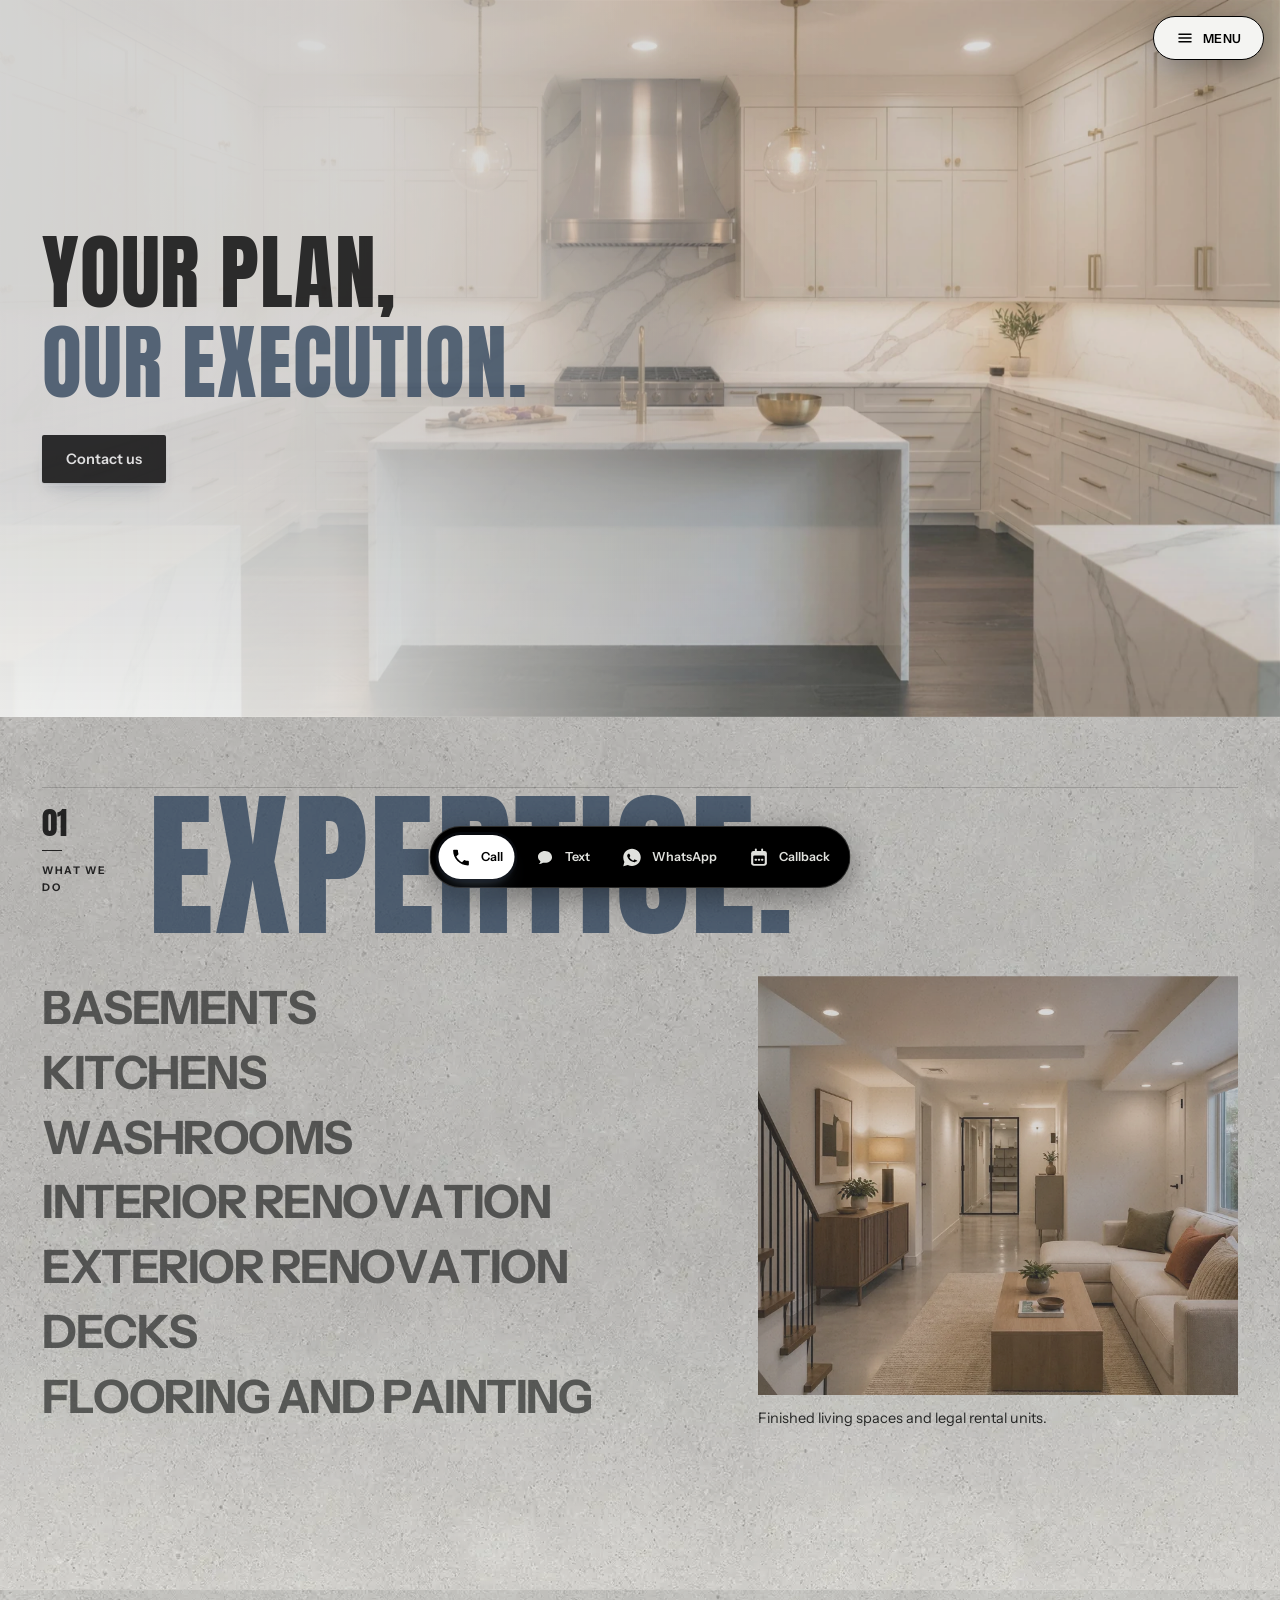
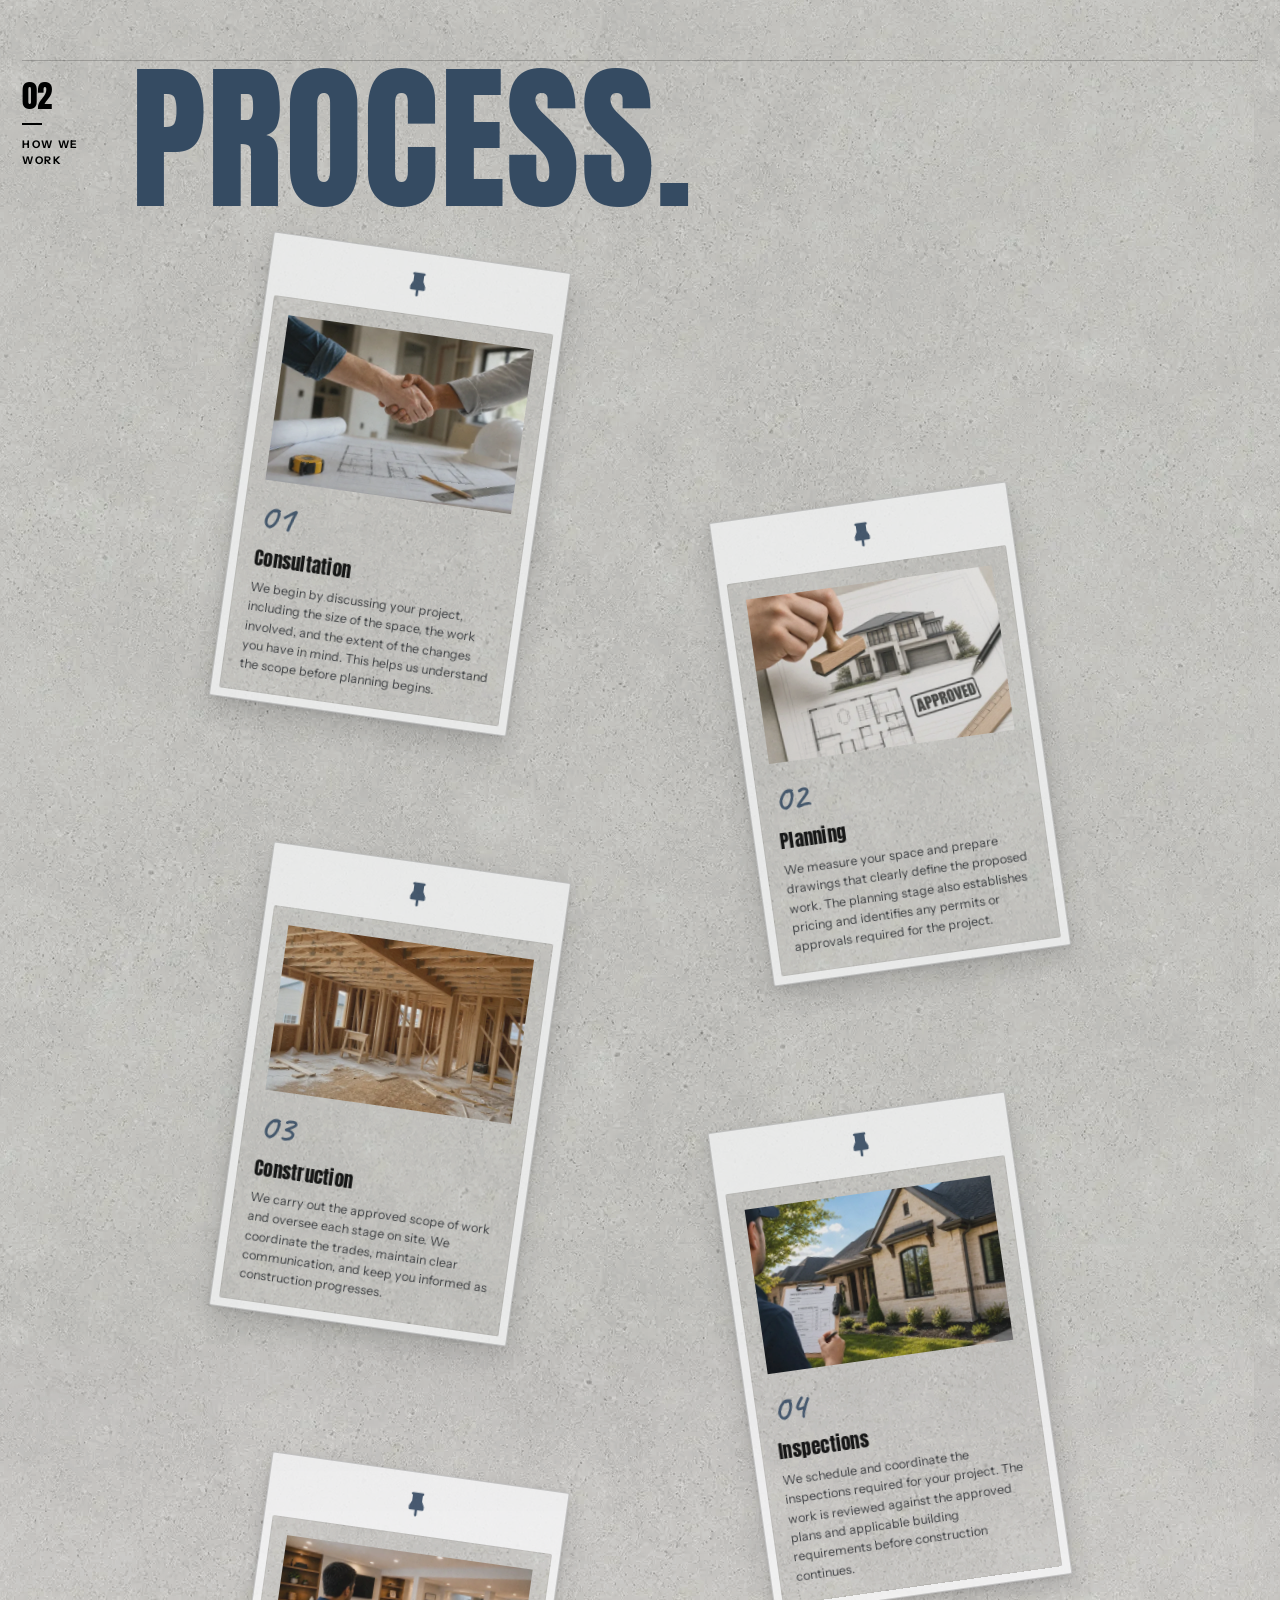
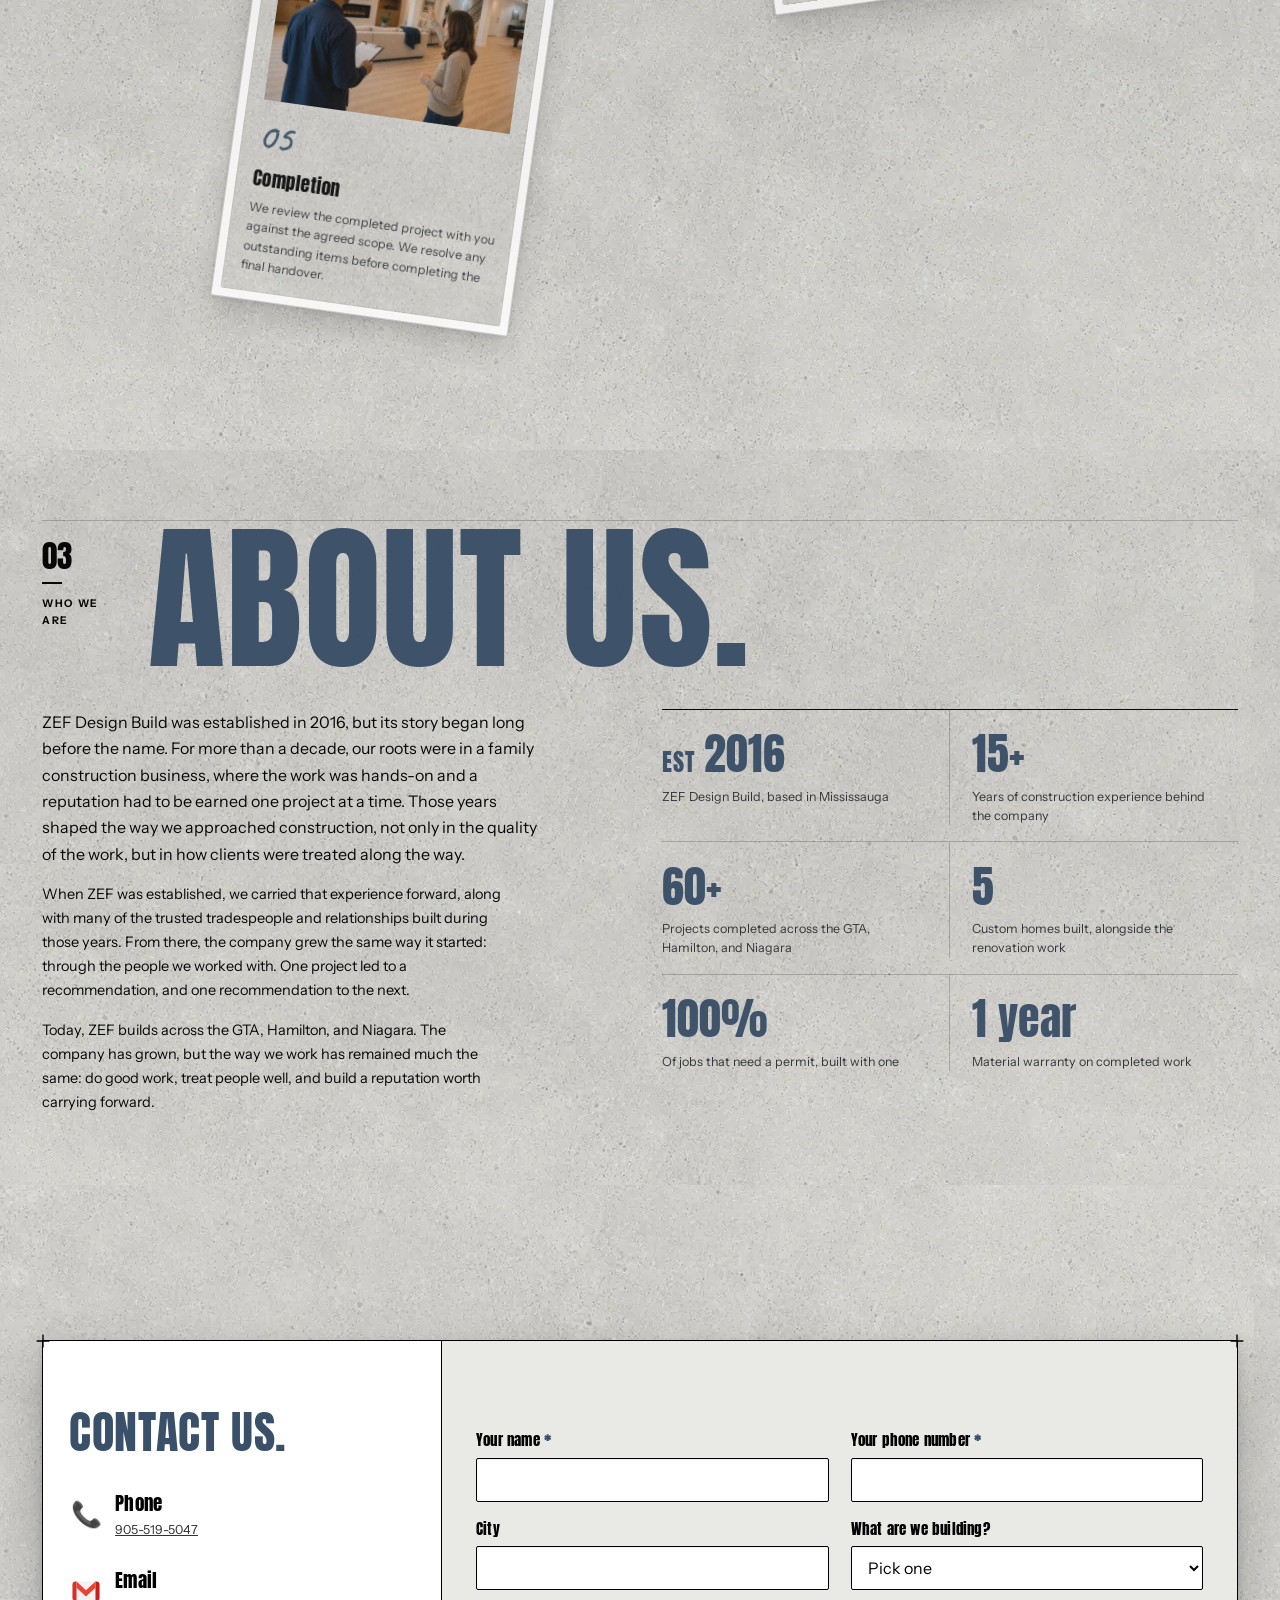
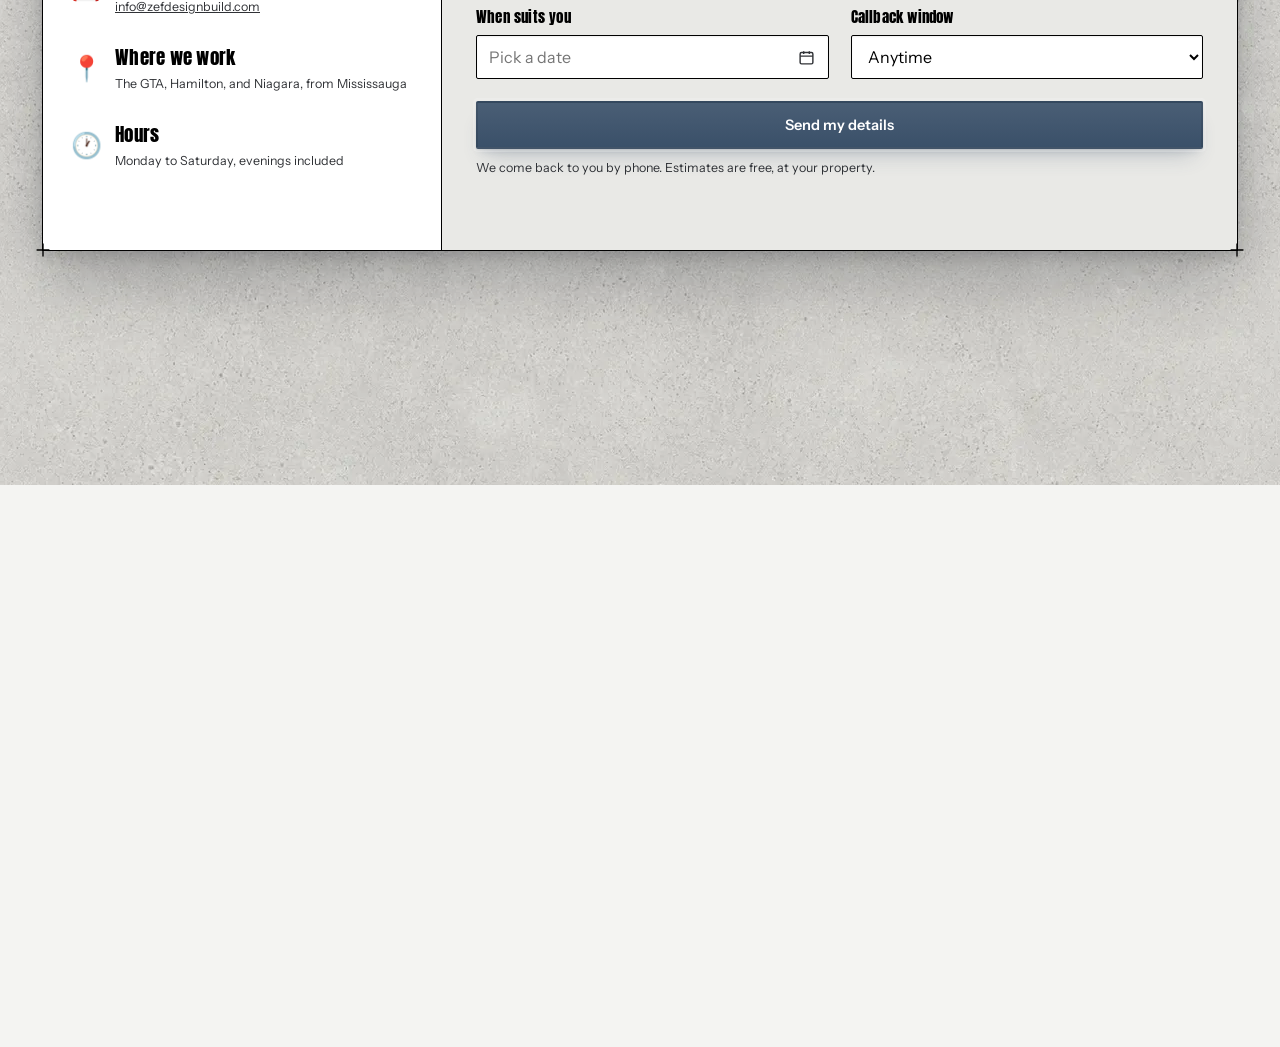
==== commit 7fdacad0: "ZEF Design Build preview build (f753814)" ====
--- a/index.html
+++ b/index.html
@@ -7,7 +7,7 @@
 <link rel="apple-touch-icon" href="assets/apple-touch-icon.png">
 <title>ZEF Design Build | Construction, Mississauga</title>
 <meta name="description" content="Construction company in Mississauga building legal basements, kitchens, washrooms, decks, and full renovations across the GTA, Hamilton, and Niagara.">
-<meta name="robots" content="noindex, nofollow">
+
 <link rel="canonical" href="https://zefdesignbuild.com/">
 <meta property="og:title" content="ZEF Design Build | Construction, Mississauga">
 <meta property="og:description" content="Construction company in Mississauga building legal basements, kitchens, washrooms, decks, and full renovations across the GTA, Hamilton, and Niagara.">
@@ -22,8 +22,9 @@
 <link rel="preconnect" href="https://fonts.googleapis.com">
 <link rel="preconnect" href="https://fonts.gstatic.com" crossorigin>
 <link href="https://fonts.googleapis.com/css2?family=Anton&family=Oswald:wght@300;400&family=Instrument+Sans:wght@400;500;600;700&family=IBM+Plex+Mono:wght@400;500&family=Caveat:wght@600&display=swap" rel="stylesheet">
-<link rel="stylesheet" href="css/site.css?v=6ec7bf4c">
+<link rel="stylesheet" href="css/site.css?v=b16daa4e">
 <script type="application/ld+json">{"@context": "https://schema.org", "@type": "GeneralContractor", "name": "ZEF Design Build", "url": "https://zefdesignbuild.com", "email": "info@zefdesignbuild.com", "telephone": "+1-905-519-5047", "address": {"@type": "PostalAddress", "addressLocality": "Mississauga", "addressRegion": "ON", "addressCountry": "CA"}, "areaServed": [{"@type": "Place", "name": "Greater Toronto Area"}, {"@type": "Place", "name": "Hamilton"}, {"@type": "Place", "name": "Niagara"}], "openingHoursSpecification": [{"@type": "OpeningHoursSpecification", "dayOfWeek": ["Monday", "Tuesday", "Wednesday", "Thursday"], "opens": "08:00", "closes": "21:00"}, {"@type": "OpeningHoursSpecification", "dayOfWeek": ["Friday"], "opens": "12:30", "closes": "22:00"}, {"@type": "OpeningHoursSpecification", "dayOfWeek": ["Saturday"], "opens": "08:00", "closes": "19:00"}], "sameAs": ["https://www.facebook.com/profile.php?id=61578318698367"], "foundingDate": "2016"}</script>
+<script>(function(c,l,a,r,i,t,y){c[a]=c[a]||function(){(c[a].q=c[a].q||[]).push(arguments)};t=l.createElement(r);t.async=1;t.src="https://www.clarity.ms/tag/"+i;y=l.getElementsByTagName(r)[0];y.parentNode.insertBefore(t,y);})(window,document,"clarity","script","yfbqsn7lou");</script>
 </head>
 <body>
 <a class="skip" href="#main">Skip to content</a>
@@ -36,28 +37,28 @@
         <path d="M4 12H20" class="l3"/>
       </svg>
     </button>
-    <a class="lockup" href="index.html">
+    <a class="lockup" href="./">
       <img class="mark" src="assets/logo-chevron.png" alt="" width="40" height="45">
       <span class="ltext"><b>ZEF</b><span>DESIGN BUILD</span></span>
     </a>
     <nav class="menu" aria-label="Main">
-      <a href="commercial.html">Commercial</a><button type="button" data-dd="dd-services" aria-expanded="false" aria-controls="dd-services">Services <svg class="chev" viewBox="0 0 24 24" aria-hidden="true"><path d="M6 9l6 6 6-6" fill="none" stroke="currentColor" stroke-width="2" stroke-linecap="round" stroke-linejoin="round"/></svg></button><a href="index.html#about">About</a><a href="faq.html">FAQ</a><a href="contact.html">Contact Us</a>
+      <a href="commercial">Commercial</a><button type="button" data-dd="dd-services" aria-expanded="false" aria-controls="dd-services">Services <svg class="chev" viewBox="0 0 24 24" aria-hidden="true"><path d="M6 9l6 6 6-6" fill="none" stroke="currentColor" stroke-width="2" stroke-linecap="round" stroke-linejoin="round"/></svg></button><a href="./#about">About</a><a href="faq">FAQ</a><a href="contact">Contact Us</a>
     </nav>
     <div class="hright">
       <a class="ghost-btn" href="tel:9055195047">Call</a>
-      <a class="quote-btn" href="contact.html">Get a quote</a>
-    </div>
-    <div class="dd" id="dd-services"><div class="ddgrid"><a href="legal-basements.html"><span class="thumb"><picture><source srcset="assets/basement-320.webp 320w" type="image/webp" sizes="70px"><img src="assets/basement-320.jpg" alt="A finished legal basement living area" width="320" height="320" loading="lazy" decoding="async"></picture></span><span><b>Basements</b><i>Finished living spaces and legal rental units.</i></span></a><a href="kitchens.html"><span class="thumb"><picture><source srcset="assets/kitchen-320.webp 320w" type="image/webp" sizes="70px"><img src="assets/kitchen-320.jpg" alt="A finished kitchen with white cabinets, an oak island, and a full-height garden window" width="320" height="320" loading="lazy" decoding="async"></picture></span><span><b>Kitchens</b><i>Complete renovations, planned around everyday use.</i></span></a><a href="washrooms.html"><span class="thumb"><picture><source srcset="assets/washroom-320.webp 320w" type="image/webp" sizes="70px"><img src="assets/washroom-320.jpg" alt="A finished washroom with tiled walls and a glass shower screen" width="320" height="320" loading="lazy" decoding="async"></picture></span><span><b>Washrooms</b><i>Complete renovations, from layout to final finishes.</i></span></a><a href="interior-renovation.html"><span class="thumb"><picture><source srcset="assets/interior-320.webp 320w" type="image/webp" sizes="70px"><img src="assets/interior-320.jpg" alt="A finished open-plan living room after an interior renovation" width="320" height="320" loading="lazy" decoding="async"></picture></span><span><b>Interior Renovation</b><i>One room, connected spaces, or an entire floor.</i></span></a><a href="exterior-renovation.html"><span class="thumb"><picture><source srcset="assets/exterior-320.webp 320w" type="image/webp" sizes="70px"><img src="assets/exterior-320.jpg" alt="The front of a house after an exterior renovation" width="320" height="320" loading="lazy" decoding="async"></picture></span><span><b>Exterior Renovation</b><i>Siding, windows, doors, and coordinated exterior updates.</i></span></a><a href="decks.html"><span class="thumb"><picture><source srcset="assets/deck-320.webp 320w" type="image/webp" sizes="70px"><img src="assets/deck-320.jpg" alt="A finished backyard deck with seating and planting around it" width="320" height="320" loading="lazy" decoding="async"></picture></span><span><b>Decks</b><i>Outdoor spaces designed and built for everyday use.</i></span></a></div></div>
+      <a class="quote-btn" href="contact">Get a quote</a>
+    </div>
+    <div class="dd" id="dd-services"><div class="ddgrid"><a href="legal-basements"><span class="thumb"><picture><source srcset="assets/basement-320.webp 320w" type="image/webp" sizes="70px"><img src="assets/basement-320.jpg" alt="A finished legal basement living area" width="320" height="320" loading="lazy" decoding="async"></picture></span><span><b>Basements</b><i>Finished living spaces and legal rental units.</i></span></a><a href="kitchens"><span class="thumb"><picture><source srcset="assets/kitchen-320.webp 320w" type="image/webp" sizes="70px"><img src="assets/kitchen-320.jpg" alt="A finished kitchen with white cabinets, an oak island, and a full-height garden window" width="320" height="320" loading="lazy" decoding="async"></picture></span><span><b>Kitchens</b><i>Complete renovations, planned around everyday use.</i></span></a><a href="washrooms"><span class="thumb"><picture><source srcset="assets/washroom-320.webp 320w" type="image/webp" sizes="70px"><img src="assets/washroom-320.jpg" alt="A finished washroom with tiled walls and a glass shower screen" width="320" height="320" loading="lazy" decoding="async"></picture></span><span><b>Washrooms</b><i>Complete renovations, from layout to final finishes.</i></span></a><a href="interior-renovation"><span class="thumb"><picture><source srcset="assets/interior-320.webp 320w" type="image/webp" sizes="70px"><img src="assets/interior-320.jpg" alt="A finished open-plan living room after an interior renovation" width="320" height="320" loading="lazy" decoding="async"></picture></span><span><b>Interior Renovation</b><i>One room, connected spaces, or an entire floor.</i></span></a><a href="exterior-renovation"><span class="thumb"><picture><source srcset="assets/exterior-320.webp 320w" type="image/webp" sizes="70px"><img src="assets/exterior-320.jpg" alt="The front of a house after an exterior renovation" width="320" height="320" loading="lazy" decoding="async"></picture></span><span><b>Exterior Renovation</b><i>Siding, windows, doors, and coordinated exterior updates.</i></span></a><a href="decks"><span class="thumb"><picture><source srcset="assets/deck-320.webp 320w" type="image/webp" sizes="70px"><img src="assets/deck-320.jpg" alt="A finished backyard deck with seating and planting around it" width="320" height="320" loading="lazy" decoding="async"></picture></span><span><b>Decks</b><i>Outdoor spaces designed and built for everyday use.</i></span></a></div></div>
     <div class="mpop" id="mpop">
-  <a href="commercial.html">Commercial</a>
+  <a href="commercial">Commercial</a>
   <div class="sep" role="separator" aria-orientation="horizontal"></div>
   <div class="grp">Services</div>
-  <a href="legal-basements.html">Basements</a>
-  <a href="kitchens.html">Kitchens</a><a href="washrooms.html">Washrooms</a><a href="interior-renovation.html">Interior Renovation</a><a href="exterior-renovation.html">Exterior Renovation</a><a href="decks.html">Decks</a>
+  <a href="legal-basements">Basements</a>
+  <a href="kitchens">Kitchens</a><a href="washrooms">Washrooms</a><a href="interior-renovation">Interior Renovation</a><a href="exterior-renovation">Exterior Renovation</a><a href="decks">Decks</a>
   <div class="sep" role="separator" aria-orientation="horizontal"></div>
-  <a href="index.html#about">About</a>
-  <a href="faq.html">FAQ</a>
-  <a href="contact.html">Contact Us</a>
+  <a href="./#about">About</a>
+  <a href="faq">FAQ</a>
+  <a href="contact">Contact Us</a>
 </div>
 
   </div>
@@ -70,20 +71,15 @@
       <source srcset="assets/kitchen-hero-1100.webp 1100w, assets/kitchen-hero-1600.webp 1600w, assets/kitchen-hero-2560.webp 2560w, assets/kitchen-hero-3840.webp 3840w" type="image/webp" sizes="100vw">
       <img src="assets/kitchen-hero-1600.jpg" srcset="assets/kitchen-hero-1100.jpg 1100w, assets/kitchen-hero-1600.jpg 1600w, assets/kitchen-hero-2560.jpg 2560w, assets/kitchen-hero-3840.jpg 3840w" sizes="100vw" alt="" width="4096" height="2294" fetchpriority="high" decoding="sync">
     </picture>
-    <picture class="slide" data-slide="1">
-      <source srcset="assets/living-hero-1100.webp 1100w, assets/living-hero-1600.webp 1600w, assets/living-hero-2560.webp 2560w, assets/living-hero-3840.webp 3840w" type="image/webp" sizes="100vw">
-      <img src="assets/living-hero-1600.jpg" srcset="assets/living-hero-1100.jpg 1100w, assets/living-hero-1600.jpg 1600w, assets/living-hero-2560.jpg 2560w, assets/living-hero-3840.jpg 3840w" sizes="100vw" alt="" width="3840" height="2160" fetchpriority="low" decoding="async">
-    </picture>
   </div>
   <div class="hero-inner">
     <div class="hero-copy">
       <h1><span class="hl-a">Your plan,</span><br><span class="hl-b">our execution<span class="hero-stop" aria-hidden="true">.</span></span></h1>
       <div class="ctas">
-        <a class="btn1" href="contact.html">Contact us</a>
-      </div>
-    </div>
-  </div>
-  <div class="herodots" role="group" aria-label="Hero photographs"><button type="button" class="is-on" aria-label="Photograph 1 of 2" aria-pressed="true" data-go="0"></button><button type="button" aria-label="Photograph 2 of 2" aria-pressed="false" data-go="1"></button></div>
+        <a class="btn1" href="contact">Contact us</a>
+      </div>
+    </div>
+  </div>
 </section>
 
 <section class="wb">
@@ -96,7 +92,7 @@
     </div>
     <h2 class="sec">Expertise<span class="sechead-stop" aria-hidden="true">.</span></h2>
   </div>
-    <div class="hsl reveal"><div class="hsl-group"><a class="hsl-link" href="legal-basements.html" aria-label="Basements"><span class="hsl-word" aria-hidden="true"><span class="hsl-w"><span class="hsl-ch" style="--i:0"><span class="l1">B</span><span class="l2">B</span></span><span class="hsl-ch" style="--i:1"><span class="l1">A</span><span class="l2">A</span></span><span class="hsl-ch" style="--i:2"><span class="l1">S</span><span class="l2">S</span></span><span class="hsl-ch" style="--i:3"><span class="l1">E</span><span class="l2">E</span></span><span class="hsl-ch" style="--i:4"><span class="l1">M</span><span class="l2">M</span></span><span class="hsl-ch" style="--i:5"><span class="l1">E</span><span class="l2">E</span></span><span class="hsl-ch" style="--i:6"><span class="l1">N</span><span class="l2">N</span></span><span class="hsl-ch" style="--i:7"><span class="l1">T</span><span class="l2">T</span></span><span class="hsl-ch" style="--i:8"><span class="l1">S</span><span class="l2">S</span></span></span></span><span class="hsl-go mono" aria-hidden="true">&rarr;</span></a><span class="hsl-subs"><a href="finish-your-basement.html"><b>Finish your basement</b><i>An extension of your home</i></a><a href="build-a-legal-basement.html"><b>Legal rental unit</b><i>A code-compliant rental suite</i></a></span></div><span class="hsl-shot hsl-bshot"><picture><source srcset="assets/basement-760.webp 760w, assets/basement-1400.webp 1400w" type="image/webp" sizes="(max-width:900px) 100vw, 520px"><img src="assets/basement-1400.jpg" srcset="assets/basement-760.jpg 760w, assets/basement-1400.jpg 1400w" sizes="(max-width:900px) 100vw, 520px" alt="A finished basement living area with a sectional, a staircase, and recessed lighting" width="1400" height="1400" loading="lazy" decoding="async"></picture><span class="hsl-cap">Finished living spaces and legal rental units.</span></span><a class="hsl-link" href="kitchens.html" aria-label="Kitchens"><span class="hsl-word" aria-hidden="true"><span class="hsl-w"><span class="hsl-ch" style="--i:0"><span class="l1">K</span><span class="l2">K</span></span><span class="hsl-ch" style="--i:1"><span class="l1">I</span><span class="l2">I</span></span><span class="hsl-ch" style="--i:2"><span class="l1">T</span><span class="l2">T</span></span><span class="hsl-ch" style="--i:3"><span class="l1">C</span><span class="l2">C</span></span><span class="hsl-ch" style="--i:4"><span class="l1">H</span><span class="l2">H</span></span><span class="hsl-ch" style="--i:5"><span class="l1">E</span><span class="l2">E</span></span><span class="hsl-ch" style="--i:6"><span class="l1">N</span><span class="l2">N</span></span><span class="hsl-ch" style="--i:7"><span class="l1">S</span><span class="l2">S</span></span></span></span><span class="hsl-go mono" aria-hidden="true">&rarr;</span></a><span class="hsl-shot"><picture><source srcset="assets/kitchen-760.webp 760w, assets/kitchen.webp 1254w" type="image/webp" sizes="(max-width:900px) 100vw, 520px"><img src="assets/kitchen.jpg" srcset="assets/kitchen-760.jpg 760w, assets/kitchen.jpg 1254w" sizes="(max-width:900px) 100vw, 520px" alt="A finished kitchen with white cabinets, an oak island, and a full-height garden window" width="1254" height="1254" loading="lazy" decoding="async"></picture><span class="hsl-cap">Complete renovations, planned around everyday use.</span></span><a class="hsl-link" href="washrooms.html" aria-label="Washrooms"><span class="hsl-word" aria-hidden="true"><span class="hsl-w"><span class="hsl-ch" style="--i:0"><span class="l1">W</span><span class="l2">W</span></span><span class="hsl-ch" style="--i:1"><span class="l1">A</span><span class="l2">A</span></span><span class="hsl-ch" style="--i:2"><span class="l1">S</span><span class="l2">S</span></span><span class="hsl-ch" style="--i:3"><span class="l1">H</span><span class="l2">H</span></span><span class="hsl-ch" style="--i:4"><span class="l1">R</span><span class="l2">R</span></span><span class="hsl-ch" style="--i:5"><span class="l1">O</span><span class="l2">O</span></span><span class="hsl-ch" style="--i:6"><span class="l1">O</span><span class="l2">O</span></span><span class="hsl-ch" style="--i:7"><span class="l1">M</span><span class="l2">M</span></span><span class="hsl-ch" style="--i:8"><span class="l1">S</span><span class="l2">S</span></span></span></span><span class="hsl-go mono" aria-hidden="true">&rarr;</span></a><span class="hsl-shot"><picture><source srcset="assets/washroom-760.webp 760w, assets/washroom.webp 1254w" type="image/webp" sizes="(max-width:900px) 100vw, 520px"><img src="assets/washroom.jpg" srcset="assets/washroom-760.jpg 760w, assets/washroom.jpg 1254w" sizes="(max-width:900px) 100vw, 520px" alt="A finished washroom with tiled walls and a glass shower screen" width="1254" height="1254" loading="lazy" decoding="async"></picture><span class="hsl-cap">Complete renovations, from layout to final finishes.</span></span><a class="hsl-link" href="interior-renovation.html" aria-label="Interior Renovation"><span class="hsl-word" aria-hidden="true"><span class="hsl-w"><span class="hsl-ch" style="--i:0"><span class="l1">I</span><span class="l2">I</span></span><span class="hsl-ch" style="--i:1"><span class="l1">N</span><span class="l2">N</span></span><span class="hsl-ch" style="--i:2"><span class="l1">T</span><span class="l2">T</span></span><span class="hsl-ch" style="--i:3"><span class="l1">E</span><span class="l2">E</span></span><span class="hsl-ch" style="--i:4"><span class="l1">R</span><span class="l2">R</span></span><span class="hsl-ch" style="--i:5"><span class="l1">I</span><span class="l2">I</span></span><span class="hsl-ch" style="--i:6"><span class="l1">O</span><span class="l2">O</span></span><span class="hsl-ch" style="--i:7"><span class="l1">R</span><span class="l2">R</span></span></span> <span class="hsl-w"><span class="hsl-ch" style="--i:9"><span class="l1">R</span><span class="l2">R</span></span><span class="hsl-ch" style="--i:10"><span class="l1">E</span><span class="l2">E</span></span><span class="hsl-ch" style="--i:11"><span class="l1">N</span><span class="l2">N</span></span><span class="hsl-ch" style="--i:12"><span class="l1">O</span><span class="l2">O</span></span><span class="hsl-ch" style="--i:13"><span class="l1">V</span><span class="l2">V</span></span><span class="hsl-ch" style="--i:14"><span class="l1">A</span><span class="l2">A</span></span><span class="hsl-ch" style="--i:15"><span class="l1">T</span><span class="l2">T</span></span><span class="hsl-ch" style="--i:16"><span class="l1">I</span><span class="l2">I</span></span><span class="hsl-ch" style="--i:17"><span class="l1">O</span><span class="l2">O</span></span><span class="hsl-ch" style="--i:18"><span class="l1">N</span><span class="l2">N</span></span></span></span><span class="hsl-go mono" aria-hidden="true">&rarr;</span></a><span class="hsl-shot"><picture><source srcset="assets/interior-760.webp 760w, assets/interior.webp 1254w" type="image/webp" sizes="(max-width:900px) 100vw, 520px"><img src="assets/interior.jpg" srcset="assets/interior-760.jpg 760w, assets/interior.jpg 1254w" sizes="(max-width:900px) 100vw, 520px" alt="A finished open-plan living room after an interior renovation" width="1254" height="1254" loading="lazy" decoding="async"></picture><span class="hsl-cap">One room, connected spaces, or an entire floor.</span></span><a class="hsl-link" href="exterior-renovation.html" aria-label="Exterior Renovation"><span class="hsl-word" aria-hidden="true"><span class="hsl-w"><span class="hsl-ch" style="--i:0"><span class="l1">E</span><span class="l2">E</span></span><span class="hsl-ch" style="--i:1"><span class="l1">X</span><span class="l2">X</span></span><span class="hsl-ch" style="--i:2"><span class="l1">T</span><span class="l2">T</span></span><span class="hsl-ch" style="--i:3"><span class="l1">E</span><span class="l2">E</span></span><span class="hsl-ch" style="--i:4"><span class="l1">R</span><span class="l2">R</span></span><span class="hsl-ch" style="--i:5"><span class="l1">I</span><span class="l2">I</span></span><span class="hsl-ch" style="--i:6"><span class="l1">O</span><span class="l2">O</span></span><span class="hsl-ch" style="--i:7"><span class="l1">R</span><span class="l2">R</span></span></span> <span class="hsl-w"><span class="hsl-ch" style="--i:9"><span class="l1">R</span><span class="l2">R</span></span><span class="hsl-ch" style="--i:10"><span class="l1">E</span><span class="l2">E</span></span><span class="hsl-ch" style="--i:11"><span class="l1">N</span><span class="l2">N</span></span><span class="hsl-ch" style="--i:12"><span class="l1">O</span><span class="l2">O</span></span><span class="hsl-ch" style="--i:13"><span class="l1">V</span><span class="l2">V</span></span><span class="hsl-ch" style="--i:14"><span class="l1">A</span><span class="l2">A</span></span><span class="hsl-ch" style="--i:15"><span class="l1">T</span><span class="l2">T</span></span><span class="hsl-ch" style="--i:16"><span class="l1">I</span><span class="l2">I</span></span><span class="hsl-ch" style="--i:17"><span class="l1">O</span><span class="l2">O</span></span><span class="hsl-ch" style="--i:18"><span class="l1">N</span><span class="l2">N</span></span></span></span><span class="hsl-go mono" aria-hidden="true">&rarr;</span></a><span class="hsl-shot"><picture><source srcset="assets/exterior-760.webp 760w, assets/exterior.webp 1254w" type="image/webp" sizes="(max-width:900px) 100vw, 520px"><img src="assets/exterior.jpg" srcset="assets/exterior-760.jpg 760w, assets/exterior.jpg 1254w" sizes="(max-width:900px) 100vw, 520px" alt="The front of a house after an exterior renovation" width="1254" height="1254" loading="lazy" decoding="async"></picture><span class="hsl-cap">Siding, windows, doors, and coordinated exterior updates.</span></span><a class="hsl-link" href="decks.html" aria-label="Decks"><span class="hsl-word" aria-hidden="true"><span class="hsl-w"><span class="hsl-ch" style="--i:0"><span class="l1">D</span><span class="l2">D</span></span><span class="hsl-ch" style="--i:1"><span class="l1">E</span><span class="l2">E</span></span><span class="hsl-ch" style="--i:2"><span class="l1">C</span><span class="l2">C</span></span><span class="hsl-ch" style="--i:3"><span class="l1">K</span><span class="l2">K</span></span><span class="hsl-ch" style="--i:4"><span class="l1">S</span><span class="l2">S</span></span></span></span><span class="hsl-go mono" aria-hidden="true">&rarr;</span></a><span class="hsl-shot"><picture><source srcset="assets/deck-760.webp 760w, assets/deck.webp 1254w" type="image/webp" sizes="(max-width:900px) 100vw, 520px"><img src="assets/deck.jpg" srcset="assets/deck-760.jpg 760w, assets/deck.jpg 1254w" sizes="(max-width:900px) 100vw, 520px" alt="A finished backyard deck with seating and planting around it" width="1254" height="1254" loading="lazy" decoding="async"></picture><span class="hsl-cap">Outdoor spaces designed and built for everyday use.</span></span><a class="hsl-link" href="interior-renovation.html" aria-label="Flooring and Painting"><span class="hsl-word" aria-hidden="true"><span class="hsl-w"><span class="hsl-ch" style="--i:0"><span class="l1">F</span><span class="l2">F</span></span><span class="hsl-ch" style="--i:1"><span class="l1">L</span><span class="l2">L</span></span><span class="hsl-ch" style="--i:2"><span class="l1">O</span><span class="l2">O</span></span><span class="hsl-ch" style="--i:3"><span class="l1">O</span><span class="l2">O</span></span><span class="hsl-ch" style="--i:4"><span class="l1">R</span><span class="l2">R</span></span><span class="hsl-ch" style="--i:5"><span class="l1">I</span><span class="l2">I</span></span><span class="hsl-ch" style="--i:6"><span class="l1">N</span><span class="l2">N</span></span><span class="hsl-ch" style="--i:7"><span class="l1">G</span><span class="l2">G</span></span></span> <span class="hsl-w"><span class="hsl-ch" style="--i:9"><span class="l1">A</span><span class="l2">A</span></span><span class="hsl-ch" style="--i:10"><span class="l1">N</span><span class="l2">N</span></span><span class="hsl-ch" style="--i:11"><span class="l1">D</span><span class="l2">D</span></span></span> <span class="hsl-w"><span class="hsl-ch" style="--i:13"><span class="l1">P</span><span class="l2">P</span></span><span class="hsl-ch" style="--i:14"><span class="l1">A</span><span class="l2">A</span></span><span class="hsl-ch" style="--i:15"><span class="l1">I</span><span class="l2">I</span></span><span class="hsl-ch" style="--i:16"><span class="l1">N</span><span class="l2">N</span></span><span class="hsl-ch" style="--i:17"><span class="l1">T</span><span class="l2">T</span></span><span class="hsl-ch" style="--i:18"><span class="l1">I</span><span class="l2">I</span></span><span class="hsl-ch" style="--i:19"><span class="l1">N</span><span class="l2">N</span></span><span class="hsl-ch" style="--i:20"><span class="l1">G</span><span class="l2">G</span></span></span></span><span class="hsl-go mono" aria-hidden="true">&rarr;</span></a><span class="hsl-shot"><picture><source srcset="assets/flooring-760.webp 760w, assets/flooring.webp 1254w" type="image/webp" sizes="(max-width:900px) 100vw, 520px"><img src="assets/flooring.jpg" srcset="assets/flooring-760.jpg 760w, assets/flooring.jpg 1254w" sizes="(max-width:900px) 100vw, 520px" alt="A wide plank white oak floor in an empty room beside a finished staircase" width="1254" height="1254" loading="lazy" decoding="async"></picture><span class="hsl-cap">New floors, fresh paint.</span></span></div>
+    <div class="hsl reveal"><div class="hsl-group"><a class="hsl-link" href="legal-basements" aria-label="Basements"><span class="hsl-word" aria-hidden="true"><span class="hsl-w"><span class="hsl-ch" style="--i:0"><span class="l1">B</span><span class="l2">B</span></span><span class="hsl-ch" style="--i:1"><span class="l1">A</span><span class="l2">A</span></span><span class="hsl-ch" style="--i:2"><span class="l1">S</span><span class="l2">S</span></span><span class="hsl-ch" style="--i:3"><span class="l1">E</span><span class="l2">E</span></span><span class="hsl-ch" style="--i:4"><span class="l1">M</span><span class="l2">M</span></span><span class="hsl-ch" style="--i:5"><span class="l1">E</span><span class="l2">E</span></span><span class="hsl-ch" style="--i:6"><span class="l1">N</span><span class="l2">N</span></span><span class="hsl-ch" style="--i:7"><span class="l1">T</span><span class="l2">T</span></span><span class="hsl-ch" style="--i:8"><span class="l1">S</span><span class="l2">S</span></span></span></span><span class="hsl-go mono" aria-hidden="true">&rarr;</span></a><span class="hsl-subs"><a href="finish-your-basement"><b>Finish your basement</b><i>An extension of your home</i></a><a href="build-a-legal-basement"><b>Legal rental unit</b><i>A code-compliant rental suite</i></a></span></div><span class="hsl-shot hsl-bshot"><picture><source srcset="assets/basement-760.webp 760w, assets/basement-1400.webp 1400w" type="image/webp" sizes="(max-width:900px) 100vw, 520px"><img src="assets/basement-1400.jpg" srcset="assets/basement-760.jpg 760w, assets/basement-1400.jpg 1400w" sizes="(max-width:900px) 100vw, 520px" alt="A finished basement living area with a sectional, a staircase, and recessed lighting" width="1400" height="1400" loading="lazy" decoding="async"></picture><span class="hsl-cap">Finished living spaces and legal rental units.</span></span><a class="hsl-link" href="kitchens" aria-label="Kitchens"><span class="hsl-word" aria-hidden="true"><span class="hsl-w"><span class="hsl-ch" style="--i:0"><span class="l1">K</span><span class="l2">K</span></span><span class="hsl-ch" style="--i:1"><span class="l1">I</span><span class="l2">I</span></span><span class="hsl-ch" style="--i:2"><span class="l1">T</span><span class="l2">T</span></span><span class="hsl-ch" style="--i:3"><span class="l1">C</span><span class="l2">C</span></span><span class="hsl-ch" style="--i:4"><span class="l1">H</span><span class="l2">H</span></span><span class="hsl-ch" style="--i:5"><span class="l1">E</span><span class="l2">E</span></span><span class="hsl-ch" style="--i:6"><span class="l1">N</span><span class="l2">N</span></span><span class="hsl-ch" style="--i:7"><span class="l1">S</span><span class="l2">S</span></span></span></span><span class="hsl-go mono" aria-hidden="true">&rarr;</span></a><span class="hsl-shot"><picture><source srcset="assets/kitchen-760.webp 760w, assets/kitchen.webp 1254w" type="image/webp" sizes="(max-width:900px) 100vw, 520px"><img src="assets/kitchen.jpg" srcset="assets/kitchen-760.jpg 760w, assets/kitchen.jpg 1254w" sizes="(max-width:900px) 100vw, 520px" alt="A finished kitchen with white cabinets, an oak island, and a full-height garden window" width="1254" height="1254" loading="lazy" decoding="async"></picture><span class="hsl-cap">Complete renovations, planned around everyday use.</span></span><a class="hsl-link" href="washrooms" aria-label="Washrooms"><span class="hsl-word" aria-hidden="true"><span class="hsl-w"><span class="hsl-ch" style="--i:0"><span class="l1">W</span><span class="l2">W</span></span><span class="hsl-ch" style="--i:1"><span class="l1">A</span><span class="l2">A</span></span><span class="hsl-ch" style="--i:2"><span class="l1">S</span><span class="l2">S</span></span><span class="hsl-ch" style="--i:3"><span class="l1">H</span><span class="l2">H</span></span><span class="hsl-ch" style="--i:4"><span class="l1">R</span><span class="l2">R</span></span><span class="hsl-ch" style="--i:5"><span class="l1">O</span><span class="l2">O</span></span><span class="hsl-ch" style="--i:6"><span class="l1">O</span><span class="l2">O</span></span><span class="hsl-ch" style="--i:7"><span class="l1">M</span><span class="l2">M</span></span><span class="hsl-ch" style="--i:8"><span class="l1">S</span><span class="l2">S</span></span></span></span><span class="hsl-go mono" aria-hidden="true">&rarr;</span></a><span class="hsl-shot"><picture><source srcset="assets/washroom-760.webp 760w, assets/washroom.webp 1254w" type="image/webp" sizes="(max-width:900px) 100vw, 520px"><img src="assets/washroom.jpg" srcset="assets/washroom-760.jpg 760w, assets/washroom.jpg 1254w" sizes="(max-width:900px) 100vw, 520px" alt="A finished washroom with tiled walls and a glass shower screen" width="1254" height="1254" loading="lazy" decoding="async"></picture><span class="hsl-cap">Complete renovations, from layout to final finishes.</span></span><a class="hsl-link" href="interior-renovation" aria-label="Interior Renovation"><span class="hsl-word" aria-hidden="true"><span class="hsl-w"><span class="hsl-ch" style="--i:0"><span class="l1">I</span><span class="l2">I</span></span><span class="hsl-ch" style="--i:1"><span class="l1">N</span><span class="l2">N</span></span><span class="hsl-ch" style="--i:2"><span class="l1">T</span><span class="l2">T</span></span><span class="hsl-ch" style="--i:3"><span class="l1">E</span><span class="l2">E</span></span><span class="hsl-ch" style="--i:4"><span class="l1">R</span><span class="l2">R</span></span><span class="hsl-ch" style="--i:5"><span class="l1">I</span><span class="l2">I</span></span><span class="hsl-ch" style="--i:6"><span class="l1">O</span><span class="l2">O</span></span><span class="hsl-ch" style="--i:7"><span class="l1">R</span><span class="l2">R</span></span></span> <span class="hsl-w"><span class="hsl-ch" style="--i:9"><span class="l1">R</span><span class="l2">R</span></span><span class="hsl-ch" style="--i:10"><span class="l1">E</span><span class="l2">E</span></span><span class="hsl-ch" style="--i:11"><span class="l1">N</span><span class="l2">N</span></span><span class="hsl-ch" style="--i:12"><span class="l1">O</span><span class="l2">O</span></span><span class="hsl-ch" style="--i:13"><span class="l1">V</span><span class="l2">V</span></span><span class="hsl-ch" style="--i:14"><span class="l1">A</span><span class="l2">A</span></span><span class="hsl-ch" style="--i:15"><span class="l1">T</span><span class="l2">T</span></span><span class="hsl-ch" style="--i:16"><span class="l1">I</span><span class="l2">I</span></span><span class="hsl-ch" style="--i:17"><span class="l1">O</span><span class="l2">O</span></span><span class="hsl-ch" style="--i:18"><span class="l1">N</span><span class="l2">N</span></span></span></span><span class="hsl-go mono" aria-hidden="true">&rarr;</span></a><span class="hsl-shot"><picture><source srcset="assets/interior-760.webp 760w, assets/interior.webp 1254w" type="image/webp" sizes="(max-width:900px) 100vw, 520px"><img src="assets/interior.jpg" srcset="assets/interior-760.jpg 760w, assets/interior.jpg 1254w" sizes="(max-width:900px) 100vw, 520px" alt="A finished open-plan living room after an interior renovation" width="1254" height="1254" loading="lazy" decoding="async"></picture><span class="hsl-cap">One room, connected spaces, or an entire floor.</span></span><a class="hsl-link" href="exterior-renovation" aria-label="Exterior Renovation"><span class="hsl-word" aria-hidden="true"><span class="hsl-w"><span class="hsl-ch" style="--i:0"><span class="l1">E</span><span class="l2">E</span></span><span class="hsl-ch" style="--i:1"><span class="l1">X</span><span class="l2">X</span></span><span class="hsl-ch" style="--i:2"><span class="l1">T</span><span class="l2">T</span></span><span class="hsl-ch" style="--i:3"><span class="l1">E</span><span class="l2">E</span></span><span class="hsl-ch" style="--i:4"><span class="l1">R</span><span class="l2">R</span></span><span class="hsl-ch" style="--i:5"><span class="l1">I</span><span class="l2">I</span></span><span class="hsl-ch" style="--i:6"><span class="l1">O</span><span class="l2">O</span></span><span class="hsl-ch" style="--i:7"><span class="l1">R</span><span class="l2">R</span></span></span> <span class="hsl-w"><span class="hsl-ch" style="--i:9"><span class="l1">R</span><span class="l2">R</span></span><span class="hsl-ch" style="--i:10"><span class="l1">E</span><span class="l2">E</span></span><span class="hsl-ch" style="--i:11"><span class="l1">N</span><span class="l2">N</span></span><span class="hsl-ch" style="--i:12"><span class="l1">O</span><span class="l2">O</span></span><span class="hsl-ch" style="--i:13"><span class="l1">V</span><span class="l2">V</span></span><span class="hsl-ch" style="--i:14"><span class="l1">A</span><span class="l2">A</span></span><span class="hsl-ch" style="--i:15"><span class="l1">T</span><span class="l2">T</span></span><span class="hsl-ch" style="--i:16"><span class="l1">I</span><span class="l2">I</span></span><span class="hsl-ch" style="--i:17"><span class="l1">O</span><span class="l2">O</span></span><span class="hsl-ch" style="--i:18"><span class="l1">N</span><span class="l2">N</span></span></span></span><span class="hsl-go mono" aria-hidden="true">&rarr;</span></a><span class="hsl-shot"><picture><source srcset="assets/exterior-760.webp 760w, assets/exterior.webp 1254w" type="image/webp" sizes="(max-width:900px) 100vw, 520px"><img src="assets/exterior.jpg" srcset="assets/exterior-760.jpg 760w, assets/exterior.jpg 1254w" sizes="(max-width:900px) 100vw, 520px" alt="The front of a house after an exterior renovation" width="1254" height="1254" loading="lazy" decoding="async"></picture><span class="hsl-cap">Siding, windows, doors, and coordinated exterior updates.</span></span><a class="hsl-link" href="decks" aria-label="Decks"><span class="hsl-word" aria-hidden="true"><span class="hsl-w"><span class="hsl-ch" style="--i:0"><span class="l1">D</span><span class="l2">D</span></span><span class="hsl-ch" style="--i:1"><span class="l1">E</span><span class="l2">E</span></span><span class="hsl-ch" style="--i:2"><span class="l1">C</span><span class="l2">C</span></span><span class="hsl-ch" style="--i:3"><span class="l1">K</span><span class="l2">K</span></span><span class="hsl-ch" style="--i:4"><span class="l1">S</span><span class="l2">S</span></span></span></span><span class="hsl-go mono" aria-hidden="true">&rarr;</span></a><span class="hsl-shot"><picture><source srcset="assets/deck-760.webp 760w, assets/deck.webp 1254w" type="image/webp" sizes="(max-width:900px) 100vw, 520px"><img src="assets/deck.jpg" srcset="assets/deck-760.jpg 760w, assets/deck.jpg 1254w" sizes="(max-width:900px) 100vw, 520px" alt="A finished backyard deck with seating and planting around it" width="1254" height="1254" loading="lazy" decoding="async"></picture><span class="hsl-cap">Outdoor spaces designed and built for everyday use.</span></span><a class="hsl-link" href="interior-renovation" aria-label="Flooring and Painting"><span class="hsl-word" aria-hidden="true"><span class="hsl-w"><span class="hsl-ch" style="--i:0"><span class="l1">F</span><span class="l2">F</span></span><span class="hsl-ch" style="--i:1"><span class="l1">L</span><span class="l2">L</span></span><span class="hsl-ch" style="--i:2"><span class="l1">O</span><span class="l2">O</span></span><span class="hsl-ch" style="--i:3"><span class="l1">O</span><span class="l2">O</span></span><span class="hsl-ch" style="--i:4"><span class="l1">R</span><span class="l2">R</span></span><span class="hsl-ch" style="--i:5"><span class="l1">I</span><span class="l2">I</span></span><span class="hsl-ch" style="--i:6"><span class="l1">N</span><span class="l2">N</span></span><span class="hsl-ch" style="--i:7"><span class="l1">G</span><span class="l2">G</span></span></span> <span class="hsl-w"><span class="hsl-ch" style="--i:9"><span class="l1">A</span><span class="l2">A</span></span><span class="hsl-ch" style="--i:10"><span class="l1">N</span><span class="l2">N</span></span><span class="hsl-ch" style="--i:11"><span class="l1">D</span><span class="l2">D</span></span></span> <span class="hsl-w"><span class="hsl-ch" style="--i:13"><span class="l1">P</span><span class="l2">P</span></span><span class="hsl-ch" style="--i:14"><span class="l1">A</span><span class="l2">A</span></span><span class="hsl-ch" style="--i:15"><span class="l1">I</span><span class="l2">I</span></span><span class="hsl-ch" style="--i:16"><span class="l1">N</span><span class="l2">N</span></span><span class="hsl-ch" style="--i:17"><span class="l1">T</span><span class="l2">T</span></span><span class="hsl-ch" style="--i:18"><span class="l1">I</span><span class="l2">I</span></span><span class="hsl-ch" style="--i:19"><span class="l1">N</span><span class="l2">N</span></span><span class="hsl-ch" style="--i:20"><span class="l1">G</span><span class="l2">G</span></span></span></span><span class="hsl-go mono" aria-hidden="true">&rarr;</span></a><span class="hsl-shot"><picture><source srcset="assets/flooring-760.webp 760w, assets/flooring.webp 1254w" type="image/webp" sizes="(max-width:900px) 100vw, 520px"><img src="assets/flooring.jpg" srcset="assets/flooring-760.jpg 760w, assets/flooring.jpg 1254w" sizes="(max-width:900px) 100vw, 520px" alt="A wide plank white oak floor in an empty room beside a finished staircase" width="1254" height="1254" loading="lazy" decoding="async"></picture><span class="hsl-cap">New floors, fresh paint.</span></span></div>
   </div>
 </section>
 
@@ -230,7 +226,7 @@
 
       <div class="ccard-form">
         <div class="form closeform">
-          <form data-validate class="formbody" method="post" action="https://formsubmit.co/info@zefdesignbuild.com" data-endpoint="https://formsubmit.co/ajax/" data-to-user="info" data-to-domain="zefdesignbuild.com" data-cc-user="m.fahad.ishtiaq" data-cc-domain="gmail.com" data-subject="ZEF website: project enquiry" data-failtext="Your details are still here. The send did not go through. Please try once more, or call 905-519-5047 and we will take them down on the phone." data-windows='{"1":[{"s":"08:00","l":"8 to 10 AM"},{"s":"10:00","l":"10 AM to 12 PM"},{"s":"12:00","l":"12 to 2 PM"},{"s":"14:00","l":"2 to 4 PM"},{"s":"16:00","l":"4 to 6 PM"},{"s":"18:00","l":"6 to 8 PM"},{"s":"20:00","l":"8 to 9 PM"}],"2":[{"s":"08:00","l":"8 to 10 AM"},{"s":"10:00","l":"10 AM to 12 PM"},{"s":"12:00","l":"12 to 2 PM"},{"s":"14:00","l":"2 to 4 PM"},{"s":"16:00","l":"4 to 6 PM"},{"s":"18:00","l":"6 to 8 PM"},{"s":"20:00","l":"8 to 9 PM"}],"3":[{"s":"08:00","l":"8 to 10 AM"},{"s":"10:00","l":"10 AM to 12 PM"},{"s":"12:00","l":"12 to 2 PM"},{"s":"14:00","l":"2 to 4 PM"},{"s":"16:00","l":"4 to 6 PM"},{"s":"18:00","l":"6 to 8 PM"},{"s":"20:00","l":"8 to 9 PM"}],"4":[{"s":"08:00","l":"8 to 10 AM"},{"s":"10:00","l":"10 AM to 12 PM"},{"s":"12:00","l":"12 to 2 PM"},{"s":"14:00","l":"2 to 4 PM"},{"s":"16:00","l":"4 to 6 PM"},{"s":"18:00","l":"6 to 8 PM"},{"s":"20:00","l":"8 to 9 PM"}],"5":[{"s":"12:30","l":"12:30 to 2:30 PM"},{"s":"14:30","l":"2:30 to 4:30 PM"},{"s":"16:30","l":"4:30 to 6:30 PM"},{"s":"18:30","l":"6:30 to 8:30 PM"},{"s":"20:30","l":"8:30 to 10 PM"}],"6":[{"s":"08:00","l":"8 to 10 AM"},{"s":"10:00","l":"10 AM to 12 PM"},{"s":"12:00","l":"12 to 2 PM"},{"s":"14:00","l":"2 to 4 PM"},{"s":"16:00","l":"4 to 6 PM"},{"s":"18:00","l":"6 to 7 PM"}]}'>
+          <form data-validate class="formbody" method="post" action="https://formsubmit.co/info@zefdesignbuild.com" data-endpoint="https://formsubmit.co/ajax/" data-to-user="info" data-to-domain="zefdesignbuild.com" data-subject="ZEF website: project enquiry" data-failtext="Your details are still here. The send did not go through. Please try once more, or call 905-519-5047 and we will take them down on the phone." data-windows='{"1":[{"s":"08:00","l":"8 to 10 AM"},{"s":"10:00","l":"10 AM to 12 PM"},{"s":"12:00","l":"12 to 2 PM"},{"s":"14:00","l":"2 to 4 PM"},{"s":"16:00","l":"4 to 6 PM"},{"s":"18:00","l":"6 to 8 PM"},{"s":"20:00","l":"8 to 9 PM"}],"2":[{"s":"08:00","l":"8 to 10 AM"},{"s":"10:00","l":"10 AM to 12 PM"},{"s":"12:00","l":"12 to 2 PM"},{"s":"14:00","l":"2 to 4 PM"},{"s":"16:00","l":"4 to 6 PM"},{"s":"18:00","l":"6 to 8 PM"},{"s":"20:00","l":"8 to 9 PM"}],"3":[{"s":"08:00","l":"8 to 10 AM"},{"s":"10:00","l":"10 AM to 12 PM"},{"s":"12:00","l":"12 to 2 PM"},{"s":"14:00","l":"2 to 4 PM"},{"s":"16:00","l":"4 to 6 PM"},{"s":"18:00","l":"6 to 8 PM"},{"s":"20:00","l":"8 to 9 PM"}],"4":[{"s":"08:00","l":"8 to 10 AM"},{"s":"10:00","l":"10 AM to 12 PM"},{"s":"12:00","l":"12 to 2 PM"},{"s":"14:00","l":"2 to 4 PM"},{"s":"16:00","l":"4 to 6 PM"},{"s":"18:00","l":"6 to 8 PM"},{"s":"20:00","l":"8 to 9 PM"}],"5":[{"s":"12:30","l":"12:30 to 2:30 PM"},{"s":"14:30","l":"2:30 to 4:30 PM"},{"s":"16:30","l":"4:30 to 6:30 PM"},{"s":"18:30","l":"6:30 to 8:30 PM"},{"s":"20:30","l":"8:30 to 10 PM"}],"6":[{"s":"08:00","l":"8 to 10 AM"},{"s":"10:00","l":"10 AM to 12 PM"},{"s":"12:00","l":"12 to 2 PM"},{"s":"14:00","l":"2 to 4 PM"},{"s":"16:00","l":"4 to 6 PM"},{"s":"18:00","l":"6 to 7 PM"}]}'>
             <div class="fgrid">
               <div class="field">
                 <label for="h-name">Your name <span class="req" aria-hidden="true">*</span></label>
@@ -289,7 +285,7 @@
           </form>
           <div class="sent">
             <h3>Got it.</h3>
-        <p>Your details are with Zain. He calls back on the number you gave us. To reach him sooner, call <a href="tel:9055195047">905-519-5047</a>.</p>
+        <p>We have your details. We call back on the number you gave us. To reach us sooner, call <a href="tel:9055195047">905-519-5047</a>.</p>
           </div>
         </div>
       </div>
@@ -312,19 +308,19 @@
     </div>
     <div>
       <h2>Services</h2>
-      <ul><li><a href="legal-basements.html">Basements</a></li><li><a href="kitchens.html">Kitchens</a></li><li><a href="washrooms.html">Washrooms</a></li><li><a href="interior-renovation.html">Interior Renovation</a></li><li><a href="exterior-renovation.html">Exterior Renovation</a></li><li><a href="decks.html">Decks</a></li></ul>
+      <ul><li><a href="legal-basements">Basements</a></li><li><a href="kitchens">Kitchens</a></li><li><a href="washrooms">Washrooms</a></li><li><a href="interior-renovation">Interior Renovation</a></li><li><a href="exterior-renovation">Exterior Renovation</a></li><li><a href="decks">Decks</a></li></ul>
     </div>
     <div>
       <h2>Company</h2>
       <ul>
-        <li><a href="index.html#about">About</a></li>
-        <li><a href="faq.html">FAQ</a></li>
-        <li><a href="contact.html">Request a quote</a></li>
+        <li><a href="./#about">About</a></li>
+        <li><a href="faq">FAQ</a></li>
+        <li><a href="contact">Request a quote</a></li>
         <li><a href="https://www.facebook.com/profile.php?id=61578318698367" target="_blank" rel="noopener">Facebook</a></li>
       </ul>
     </div>
   </div>
-  <div class="legal">&copy; 2026 ZEF Design Build</div>
+  <div class="legal">&copy; 2026 ZEF Design Build. This site uses Microsoft Clarity to understand how visitors use it, through a cookie and anonymous session recordings. Anything typed into a form stays private. <a href="https://privacy.microsoft.com/privacystatement" target="_blank" rel="noopener">Microsoft privacy statement</a>.</div>
 </footer>
 </div>
 <nav class="dock" aria-label="Contact">
@@ -341,7 +337,7 @@
     <div class="bkform">
       <h2 id="book-title">Request a callback</h2>
       <p class="note">Estimates are free, at your property</p>
-      <form data-validate class="formbody" method="post" action="https://formsubmit.co/info@zefdesignbuild.com" data-endpoint="https://formsubmit.co/ajax/" data-to-user="info" data-to-domain="zefdesignbuild.com" data-cc-user="m.fahad.ishtiaq" data-cc-domain="gmail.com" data-subject="ZEF website: callback request" data-failtext="Your details are still here. The send did not go through. Please try once more, or call 905-519-5047 and we will take them down on the phone." data-windows='{"1":[{"s":"08:00","l":"8 to 10 AM"},{"s":"10:00","l":"10 AM to 12 PM"},{"s":"12:00","l":"12 to 2 PM"},{"s":"14:00","l":"2 to 4 PM"},{"s":"16:00","l":"4 to 6 PM"},{"s":"18:00","l":"6 to 8 PM"},{"s":"20:00","l":"8 to 9 PM"}],"2":[{"s":"08:00","l":"8 to 10 AM"},{"s":"10:00","l":"10 AM to 12 PM"},{"s":"12:00","l":"12 to 2 PM"},{"s":"14:00","l":"2 to 4 PM"},{"s":"16:00","l":"4 to 6 PM"},{"s":"18:00","l":"6 to 8 PM"},{"s":"20:00","l":"8 to 9 PM"}],"3":[{"s":"08:00","l":"8 to 10 AM"},{"s":"10:00","l":"10 AM to 12 PM"},{"s":"12:00","l":"12 to 2 PM"},{"s":"14:00","l":"2 to 4 PM"},{"s":"16:00","l":"4 to 6 PM"},{"s":"18:00","l":"6 to 8 PM"},{"s":"20:00","l":"8 to 9 PM"}],"4":[{"s":"08:00","l":"8 to 10 AM"},{"s":"10:00","l":"10 AM to 12 PM"},{"s":"12:00","l":"12 to 2 PM"},{"s":"14:00","l":"2 to 4 PM"},{"s":"16:00","l":"4 to 6 PM"},{"s":"18:00","l":"6 to 8 PM"},{"s":"20:00","l":"8 to 9 PM"}],"5":[{"s":"12:30","l":"12:30 to 2:30 PM"},{"s":"14:30","l":"2:30 to 4:30 PM"},{"s":"16:30","l":"4:30 to 6:30 PM"},{"s":"18:30","l":"6:30 to 8:30 PM"},{"s":"20:30","l":"8:30 to 10 PM"}],"6":[{"s":"08:00","l":"8 to 10 AM"},{"s":"10:00","l":"10 AM to 12 PM"},{"s":"12:00","l":"12 to 2 PM"},{"s":"14:00","l":"2 to 4 PM"},{"s":"16:00","l":"4 to 6 PM"},{"s":"18:00","l":"6 to 7 PM"}]}'>
+      <form data-validate class="formbody" method="post" action="https://formsubmit.co/info@zefdesignbuild.com" data-endpoint="https://formsubmit.co/ajax/" data-to-user="info" data-to-domain="zefdesignbuild.com" data-subject="ZEF website: callback request" data-failtext="Your details are still here. The send did not go through. Please try once more, or call 905-519-5047 and we will take them down on the phone." data-windows='{"1":[{"s":"08:00","l":"8 to 10 AM"},{"s":"10:00","l":"10 AM to 12 PM"},{"s":"12:00","l":"12 to 2 PM"},{"s":"14:00","l":"2 to 4 PM"},{"s":"16:00","l":"4 to 6 PM"},{"s":"18:00","l":"6 to 8 PM"},{"s":"20:00","l":"8 to 9 PM"}],"2":[{"s":"08:00","l":"8 to 10 AM"},{"s":"10:00","l":"10 AM to 12 PM"},{"s":"12:00","l":"12 to 2 PM"},{"s":"14:00","l":"2 to 4 PM"},{"s":"16:00","l":"4 to 6 PM"},{"s":"18:00","l":"6 to 8 PM"},{"s":"20:00","l":"8 to 9 PM"}],"3":[{"s":"08:00","l":"8 to 10 AM"},{"s":"10:00","l":"10 AM to 12 PM"},{"s":"12:00","l":"12 to 2 PM"},{"s":"14:00","l":"2 to 4 PM"},{"s":"16:00","l":"4 to 6 PM"},{"s":"18:00","l":"6 to 8 PM"},{"s":"20:00","l":"8 to 9 PM"}],"4":[{"s":"08:00","l":"8 to 10 AM"},{"s":"10:00","l":"10 AM to 12 PM"},{"s":"12:00","l":"12 to 2 PM"},{"s":"14:00","l":"2 to 4 PM"},{"s":"16:00","l":"4 to 6 PM"},{"s":"18:00","l":"6 to 8 PM"},{"s":"20:00","l":"8 to 9 PM"}],"5":[{"s":"12:30","l":"12:30 to 2:30 PM"},{"s":"14:30","l":"2:30 to 4:30 PM"},{"s":"16:30","l":"4:30 to 6:30 PM"},{"s":"18:30","l":"6:30 to 8:30 PM"},{"s":"20:30","l":"8:30 to 10 PM"}],"6":[{"s":"08:00","l":"8 to 10 AM"},{"s":"10:00","l":"10 AM to 12 PM"},{"s":"12:00","l":"12 to 2 PM"},{"s":"14:00","l":"2 to 4 PM"},{"s":"16:00","l":"4 to 6 PM"},{"s":"18:00","l":"6 to 7 PM"}]}'>
         <div class="bkroute">
           <span class="bkspine" aria-hidden="true"></span>
           <div class="bkstop field">
@@ -401,13 +397,13 @@
       </form>
       <div class="sent">
         <h3>Got it.</h3>
-        <p>Your details are with Zain. He calls back on the number you gave us. To reach him sooner, call <a href="tel:9055195047">905-519-5047</a>.</p>
+        <p>We have your details. We call back on the number you gave us. To reach us sooner, call <a href="tel:9055195047">905-519-5047</a>.</p>
       </div>
     </div>
     <div class="bkwhy"><h3>What you get</h3><ul class="bklist"><li><svg class="bkcheck" viewBox="0 0 24 24" aria-hidden="true"><path d="M4 12.5l5.2 5.2L20 7"/></svg><span>A visit at a time that suits you, evenings and Saturdays included</span></li><li><svg class="bkcheck" viewBox="0 0 24 24" aria-hidden="true"><path d="M4 12.5l5.2 5.2L20 7"/></svg><span>We look at the space and go through what you want changed</span></li><li><svg class="bkcheck" viewBox="0 0 24 24" aria-hidden="true"><path d="M4 12.5l5.2 5.2L20 7"/></svg><span>Your space is measured and drawn before anything is priced</span></li></ul><h3>What stands behind the work</h3><ul class="bklist"><li><svg class="bkcheck" viewBox="0 0 24 24" aria-hidden="true"><path d="M4 12.5l5.2 5.2L20 7"/></svg><span>Permits on every job, drawings and submissions handled</span></li><li><svg class="bkcheck" viewBox="0 0 24 24" aria-hidden="true"><path d="M4 12.5l5.2 5.2L20 7"/></svg><span>Liability insurance and workplace safety coverage</span></li><li><svg class="bkcheck" viewBox="0 0 24 24" aria-hidden="true"><path d="M4 12.5l5.2 5.2L20 7"/></svg><span>One year material warranty on completed work</span></li></ul><div class="bkwhy-photo" aria-hidden="true"><picture><source srcset="assets/zain-a8-band.webp 1170w" type="image/webp" sizes="(min-width: 901px) 420px"><img src="assets/zain-a8-band.jpg" alt="" width="1170" height="720" loading="lazy" decoding="async"></picture></div></div>
   </div>
 </div>
 <script src="js/vendor/lenis.min.js" defer></script>
-<script src="js/main.js?v=06bba5f1" defer></script>
+<script src="js/main.js?v=3b43faaa" defer></script>
 </body>
 </html>
--- a/css/site.css
+++ b/css/site.css
@@ -1028,6 +1028,33 @@
   margin-top: var(--space-3); color: var(--color-text-muted);
   font-size: var(--text-lg); line-height: var(--lh-body); max-width: 54ch;
 }
+/* BODY LINKS (2026-09-09, found when the 404 page was built).
+   THE 404 PAGE IS THE FIRST PAGE ON THIS SITE WITH A PLAIN INLINE LINK IN
+   BODY COPY. Every other link here is a button, a nav item, a door or a dock
+   channel, each with its own class -- so no generic anchor style ever existed
+   and the 404's links rendered in browser-default blue with a default
+   underline, which is the one colour nothing else on this site uses.
+   Scoped to .prose and .svclist deliberately: a bare `a {}` reset would fight
+   every component that styles its own anchors. Checked before adding: no
+   other built page has an anchor inside either container, so this changes
+   exactly one page today and sets the convention for the next one. */
+.prose a, .svclist a {
+  color: var(--color-primary);
+  text-decoration: underline;
+  text-underline-offset: 3px;
+  text-decoration-thickness: 1px;
+  transition: color var(--dur-micro, .15s) var(--ease-out);
+}
+.prose a:hover, .svclist a:hover {
+  color: var(--color-primary-hover);
+  text-decoration-thickness: 2px;
+}
+.prose a:focus-visible, .svclist a:focus-visible {
+  outline: 2px solid var(--color-primary);
+  outline-offset: 3px;
+  border-radius: 2px;
+}
+
 .prose { max-width: 68ch; }
 .prose p { margin-top: var(--space-4); color: var(--color-text-muted); font-size: var(--text-lg); line-height: var(--lh-body); }
 .prose p:first-child { margin-top: 0; }
@@ -2681,45 +2708,11 @@
 .hero-photo.hero-slides::after { z-index: 3; }
 .hero-photo .slide { position: absolute; inset: 0; opacity: 0; transition: opacity 1.5s var(--ease-out); }
 .hero-photo .slide.is-on { opacity: 1; z-index: 2; }
-.hero-photo .slide.was-on { opacity: 1; z-index: 1; transition: none; }
 .hero-photo .slide img { display: block; }
 
-.herodots { display: none; }
-html.js .herodots {
-  display: flex; gap: 0;
-  position: absolute; right: var(--space-5); bottom: var(--space-5); z-index: 2;
-  padding: 0 4px;
-  background: rgba(244, 244, 242, .84);
-  border-radius: var(--radius-pill);
-  -webkit-backdrop-filter: blur(6px); backdrop-filter: blur(6px);
-}
-/* 44px hit areas around 8px dots (checklist A, target size); the pill is the
-   visual, the buttons are the targets. */
-.herodots button {
-  position: relative; width: 44px; height: 44px; min-width: 0;
-  background: none; border: 0; padding: 0; margin: 0; cursor: pointer;
-  border-radius: 50%;
-}
-.herodots button::before {
-  content: ""; position: absolute; left: 50%; top: 50%;
-  width: 8px; height: 8px; margin: -4px 0 0 -4px; border-radius: 50%;
-  background: var(--color-text); opacity: .3;
-  transition: opacity .3s var(--ease-out), transform .3s var(--ease-out);
-}
-.herodots button:hover::before { opacity: .6; }
-.herodots button.is-on::before { opacity: 1; transform: scale(1.3); }
-.herodots button:focus-visible { outline: 2px solid var(--color-text); outline-offset: -6px; }
-@media (max-width: 860px) {
-  /* On phones the photograph is a block above the copy, so the dots sit at
-     its bottom-right corner, anchored off the stage ratio: the photo's
-     height is (100vw / ratio). 52px = the 44px button + the pill's margin. */
-  /* THE PHOTO IS NO LONGER A BLOCK ABOVE THE COPY (2026-08-29), so the old
-     anchor -- the photo's own height, `100vw / ratio` -- now points into the
-     middle of a full-bleed frame. The dots move to the TOP right of the
-     stage: the copy owns the foot of it, and the two would otherwise sit on
-     each other. */
-  html.js .herodots { right: var(--space-4); top: var(--space-4); bottom: auto; }
-}
+/* The hero dots were removed 2026-09-09 with the slideshow (single static
+   hero). `.hero-photo .slide` and `.slide.is-on` stay: the one remaining
+   photograph still uses them, and `zefSettle` hangs off `.is-on`. */
 
 /* =====================================================================
    (2026-08-19, late) THE SCROLL EXPERIENCE IS REMOVED — Fahad's revert
@@ -5783,3 +5776,40 @@
   font-size: var(--text-xl); line-height: 1.55; max-width: 60ch;
   color: var(--color-text);
 }
+
+/* =====================================================================
+   PHONE TAP TARGETS (2026-08-31, launch pass)
+
+   The 44px floor, applied to the three controls that were genuinely under it
+   once the audit stopped counting phantoms. It had been reporting ~130
+   failures a run, all of them links inside the CLOSED mobile menu, which sits
+   at `scale(.98)` at rest -- so a 44px row measured 43.12 and every page
+   looked like it had a dozen problems. The driver now divides out ancestor
+   scale and reads `::after` hit areas, and what is left is this.
+
+   THE FOOTER PHONE NUMBER IS THE ONE THAT MATTERED. It was 15px tall: the
+   single most valuable link on a contractor's site, at a third of the minimum
+   target. The lead dock carries a Call button on every page so it was never
+   the only route, but "there is another way to do it" is not a reason to ship
+   a control nobody can hit.
+   ===================================================================== */
+@media (max-width: 900px) {
+  /* Contact links in the footer: padded to the floor rather than made bigger,
+     so the type size and the footer's rhythm are untouched. */
+  footer.site .inner a[href^="tel:"],
+  footer.site .inner a[href^="mailto:"] {
+    display: inline-flex; align-items: center; min-height: 44px;
+  }
+  /* Both were a hair under: the area tabs at 43px and the Expertise rows at
+     38px. Neither moves the layout perceptibly at these deltas. */
+  .areatab { min-height: 44px; }
+  .hsl-link { min-height: 44px; display: flex; align-items: center; }
+
+  /* THE FOOTER NAV ROWS WERE TALL ENOUGH AND TOO NARROW. Each was already
+     49px high, so the miss was horizontal only: "FAQ" gave a 25px-wide
+     target because an inline-block link is exactly as wide as its word.
+     `display: block` makes the whole row tappable without moving a pixel of
+     what is drawn -- the text stays where it is, the target grows to meet it.
+     A short word should not be a harder link to hit than a long one. */
+  footer.site .inner ul a { display: block; }
+}
